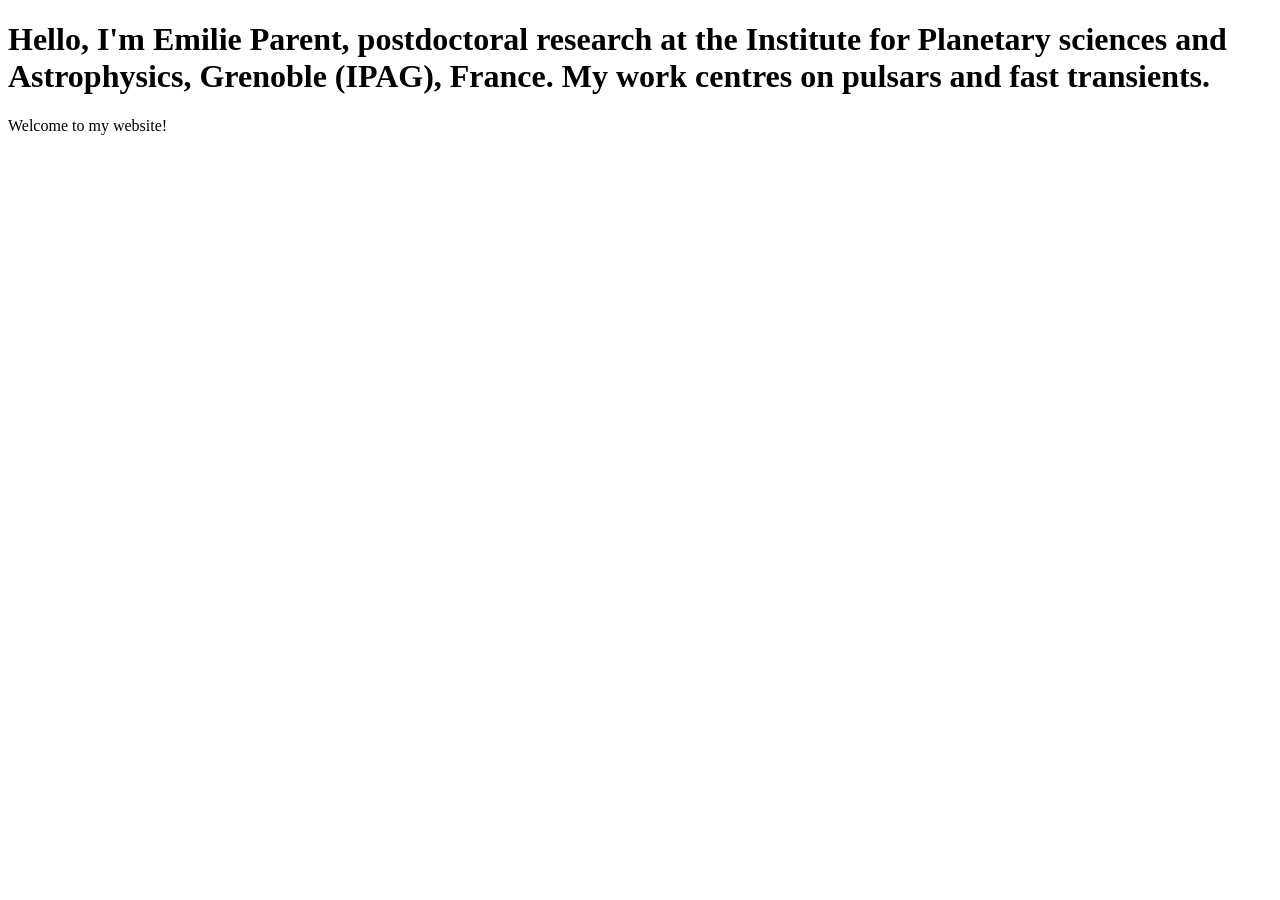
==== index.html @ 357c32e3 "Add initial index.html for personal website" ====
<!DOCTYPE html>
<html>
<head>
  <title>Emilie Parent</title>
</head>
<body>
  <h1>Hello, I'm Emilie Parent, postdoctoral research at the Institute for Planetary sciences and Astrophysics, Grenoble (IPAG), France. 
    My work centres on pulsars and fast transients.</h1>
  <p>Welcome to my website!</p>
</body>
</html>
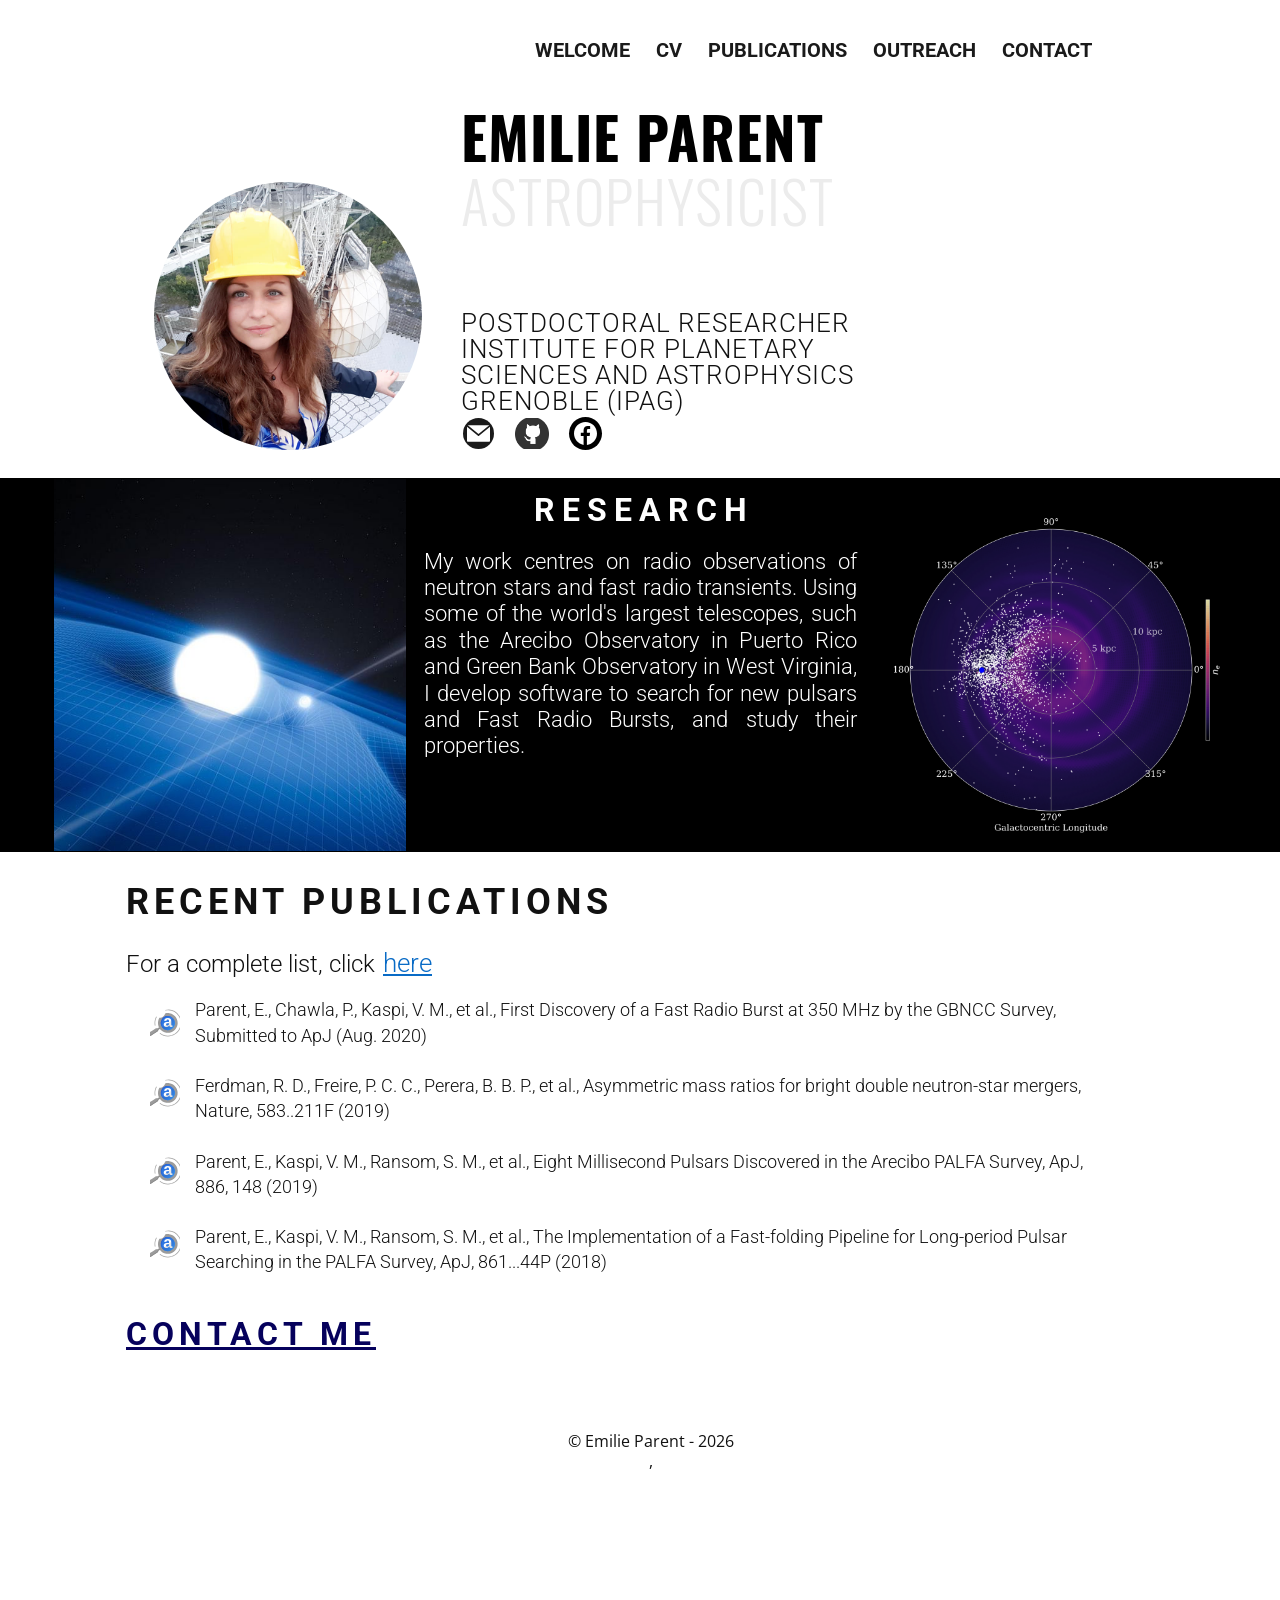
==== commit 262b5bfb: "Update academic details and footer copyright year" ====
--- a/index.html
+++ b/index.html
@@ -1,11 +1,202 @@
 <!DOCTYPE html>
-<html>
-<head>
-  <title>Emilie Parent</title>
-</head>
-<body>
-  <h1>Hello, I'm Emilie Parent, postdoctoral research at the Institute for Planetary sciences and Astrophysics, Grenoble (IPAG), France. 
-    My work centres on pulsars and fast transients.</h1>
-  <p>Welcome to my website!</p>
-</body>
+<html style="font-size: 16px;">
+  <head>
+    <meta name="viewport" content="width=device-width, initial-scale=1.0">
+    <meta charset="utf-8">
+    <meta name="keywords" content="Emilie Parent, RESEARCH">
+    <meta name="description" content="">
+    <meta name="page_type" content="np-template-header-footer-from-plugin">
+    <title>Welcome</title>
+    <link rel="stylesheet" href="nicepage.css" media="screen">
+<link rel="stylesheet" href="Welcome.css" media="screen">
+    <script class="u-script" type="text/javascript" src="jquery-1.9.1.min.js" defer=""></script>
+    <script class="u-script" type="text/javascript" src="nicepage.js" defer=""></script>
+    <meta name="generator" content="Nicepage 2.25.8, nicepage.com">
+    
+    
+    
+    
+    
+    
+    <link id="u-theme-google-font" rel="stylesheet" href="https://fonts.googleapis.com/css?family=Roboto:100,100i,300,300i,400,400i,500,500i,700,700i,900,900i|Open+Sans:300,300i,400,400i,600,600i,700,700i,800,800i">
+    <link id="u-page-google-font" rel="stylesheet" href="https://fonts.googleapis.com/css?family=Oswald:200,300,400,500,600,700|heading-font">
+    <script type="application/ld+json">{
+		"@context": "http://schema.org",
+		"@type": "Organization",
+		"name": "WebSite112273",
+		"url": "index.html"
+}</script>
+    <meta property="og:title" content="Welcome">
+    <meta property="og:type" content="website">
+    <meta name="theme-color" content="#478ac9">
+    <link rel="canonical" href="index.html">
+    <meta property="og:url" content="index.html">
+  </head>
+  <body data-home-page="https://website112273.nicepage.io/Welcome.html?version=3c4ad1f7-6450-438a-ad0e-d0f6d79db8d7" data-home-page-title="Welcome" class="u-body"><header class="u-clearfix u-header u-header" id="sec-6925"><div class="u-clearfix u-sheet u-sheet-1">
+        <nav class="u-menu u-menu-dropdown u-offcanvas u-menu-1" data-responsive-from="XS">
+          <div class="menu-collapse" style="font-size: 1.125rem; letter-spacing: 0; text-transform: uppercase; font-weight: 700;">
+            <a class="u-border-1 u-border-active-palette-2-base u-border-hover-black u-button-style u-custom-left-right-menu-spacing u-custom-padding-bottom u-custom-top-bottom-menu-spacing u-nav-link u-text-active-palette-2-base u-text-hover-grey-90 u-text-white" href="#" style="padding: 11px 0; font-size: calc(1em + 22px); height: 42px;">
+              <svg class="u-svg-link" preserveAspectRatio="xMidYMin slice" viewBox="0 0 270 270" style=""><use xlink:href="#svg-e458"></use></svg>
+              <svg xmlns="http://www.w3.org/2000/svg" xmlns:xlink="http://www.w3.org/1999/xlink" version="1.1" xml:space="preserve" class="u-svg-content" viewBox="0 0 270 270" x="0px" y="0px" id="svg-e458" style="enable-background:new 0 0 270 270;"><g><g><path d="M114,0H10C4.5,0,0,4.5,0,10v104c0,5.5,4.5,10,10,10h104c5.5,0,10-4.5,10-10V10C124,4.5,119.5,0,114,0z M104,104H20V20h84    V104z"></path>
+</g>
+</g><g><g><path d="M260,0H156c-5.5,0-10,4.5-10,10v104c0,5.5,4.5,10,10,10h104c5.5,0,10-4.5,10-10V10C270,4.5,265.5,0,260,0z M250,104h-84    V20h84V104z"></path>
+</g>
+</g><g><g><path d="M114,146H10c-5.5,0-10,4.5-10,10v104c0,5.5,4.5,10,10,10h104c5.5,0,10-4.5,10-10V156C124,150.5,119.5,146,114,146z     M104,250H20v-84h84V250z"></path>
+</g>
+</g><g><g><path d="M260,146H156c-5.5,0-10,4.5-10,10v104c0,5.5,4.5,10,10,10h104c5.5,0,10-4.5,10-10V156C270,150.5,265.5,146,260,146z     M250,250h-84v-84h84V250z"></path>
+</g>
+</g></svg>
+            </a>
+          </div>
+          <div class="u-custom-menu u-nav-container">
+            <ul class="u-custom-font u-heading-font u-nav u-spacing-2 u-unstyled u-nav-1"><li class="u-nav-item"><a class="u-border-2 u-border-active-palette-2-base u-border-hover-black u-button-style u-nav-link u-text-active-palette-2-base u-text-grey-90 u-text-hover-grey-90" href="Welcome.html" style="padding: 10px;">Welcome</a>
+</li><li class="u-nav-item"><a class="u-border-2 u-border-active-palette-2-base u-border-hover-black u-button-style u-nav-link u-text-active-palette-2-base u-text-grey-90 u-text-hover-grey-90" href="http://www.physics.mcgill.ca/~parente/CV-EmilieParent-2020.pdf" target="_blank" style="padding: 10px;">CV</a>
+</li><li class="u-nav-item"><a class="u-border-2 u-border-active-palette-2-base u-border-hover-black u-button-style u-nav-link u-text-active-palette-2-base u-text-grey-90 u-text-hover-grey-90" href="https://ui.adsabs.harvard.edu/public-libraries/4xNnon3OSxSVPEx3XhU-2A" target="_blank" style="padding: 10px;">Publications</a>
+</li><li class="u-nav-item"><a class="u-border-2 u-border-active-palette-2-base u-border-hover-black u-button-style u-nav-link u-text-active-palette-2-base u-text-grey-90 u-text-hover-grey-90" href="Outreach.html" style="padding: 10px;">Outreach</a>
+</li><li class="u-nav-item"><a class="u-border-2 u-border-active-palette-2-base u-border-hover-black u-button-style u-nav-link u-text-active-palette-2-base u-text-grey-90 u-text-hover-grey-90" href="Contact.html" style="padding: 10px;">Contact</a>
+</li></ul>
+          </div>
+          <div class="u-custom-menu u-nav-container-collapse">
+            <div class="u-black u-container-style u-inner-container-layout u-opacity u-opacity-95 u-sidenav">
+              <div class="u-menu-close"></div>
+              <ul class="u-align-center u-nav u-popupmenu-items u-unstyled u-nav-2"><li class="u-nav-item"><a class="u-button-style u-nav-link" href="Welcome.html" style="padding: 10px;">Welcome</a>
+</li><li class="u-nav-item"><a class="u-button-style u-nav-link" href="http://www.physics.mcgill.ca/~parente/CV-EmilieParent-2020.pdf" target="_blank" style="padding: 10px;">CV</a>
+</li><li class="u-nav-item"><a class="u-button-style u-nav-link" href="https://ui.adsabs.harvard.edu/public-libraries/4xNnon3OSxSVPEx3XhU-2A" target="_blank" style="padding: 10px;">Publications</a>
+</li><li class="u-nav-item"><a class="u-button-style u-nav-link" href="Outreach.html" style="padding: 10px;">Outreach</a>
+</li><li class="u-nav-item"><a class="u-button-style u-nav-link" href="Contact.html" style="padding: 10px;">Contact</a>
+</li></ul>
+            </div>
+            <div class="u-black u-menu-overlay u-opacity u-opacity-70"></div>
+          </div>
+        </nav>
+        <div class="u-container-style u-group u-group-1">
+          <div class="u-container-layout u-container-layout-1">
+            <h1 class="u-custom-font u-font-oswald u-text u-text-custom-color-1 u-title u-text-1"><b style="">
+                <font class="u-text-black">Emilie Parent</font></b>
+				<br> Astrophysicist <br>
+              <br>
+            </h1>
+            <h4 class="u-hidden-sm u-hidden-xs u-text u-text-2">Postdoctoral researcher<br>Institute for Planetary sciences and Astrophysics Grenoble (IPAG)<br>
+            </h4>
+            <h4 class="u-hidden-lg u-hidden-md u-hidden-xl u-text u-text-3">
+              <font style="font-size: 1rem;">Postdoctoral researcher<br>Institute for Planetary sciences and Astrophysics Grenoble (IPAG)
+              </font>
+              <br>
+            </h4>
+          </div>
+        </div>
+        <div alt="" class="u-image u-image-circle u-image-1" data-image-width="960" data-image-height="720"></div>
+        <img src="images/social_media_logo_github-512.png" alt="" class="u-image u-image-default u-image-2" data-image-width="512" data-image-height="512" data-href="https://github.com/emilieparent" data-target="_blank">
+        <span class="u-grey-90 u-icon u-icon-circle u-spacing-4 u-icon-1" data-href="mailto:parente@physics.mcgill.ca">
+          <svg class="u-svg-link" preserveAspectRatio="xMidYMin slice" viewBox="0 0 477.867 477.867" style=""><use xlink:href="#svg-80b6"></use></svg>
+          <svg xmlns="http://www.w3.org/2000/svg" xmlns:xlink="http://www.w3.org/1999/xlink" version="1.1" xml:space="preserve" class="u-svg-content" viewBox="0 0 477.867 477.867" x="0px" y="0px" id="svg-80b6" style="enable-background:new 0 0 477.867 477.867;"><g><g><path d="M460.8,68.267H17.067l221.867,182.75L463.309,68.779C462.488,68.539,461.649,68.368,460.8,68.267z"></path>
+</g>
+</g><g><g><path d="M249.702,286.31c-6.288,5.149-15.335,5.149-21.623,0L0,98.406v294.127c0,9.426,7.641,17.067,17.067,17.067H460.8    c9.426,0,17.067-7.641,17.067-17.067V100.932L249.702,286.31z"></path>
+</g>
+</g></svg>
+        </span>
+        <span class="u-black u-icon u-icon-circle u-spacing-5 u-icon-2" data-href="https://www.facebook.com/emilie.parent.98" data-target="_blank">
+          <svg class="u-svg-link" preserveAspectRatio="xMidYMin slice" viewBox="0 0 167.657 167.657" style=""><use xlink:href="#svg-e56b"></use></svg>
+          <svg xmlns="http://www.w3.org/2000/svg" xmlns:xlink="http://www.w3.org/1999/xlink" version="1.1" xml:space="preserve" class="u-svg-content" viewBox="0 0 167.657 167.657" x="0px" y="0px" id="svg-e56b" style="enable-background:new 0 0 167.657 167.657;"><g><path style="fill:currentColor;" d="M83.829,0.349C37.532,0.349,0,37.881,0,84.178c0,41.523,30.222,75.911,69.848,82.57v-65.081H49.626   v-23.42h20.222V60.978c0-20.037,12.238-30.956,30.115-30.956c8.562,0,15.92,0.638,18.056,0.919v20.944l-12.399,0.006   c-9.72,0-11.594,4.618-11.594,11.397v14.947h23.193l-3.025,23.42H94.026v65.653c41.476-5.048,73.631-40.312,73.631-83.154   C167.657,37.881,130.125,0.349,83.829,0.349z"></path>
+</g></svg>
+        </span>
+      </div></header>
+    <section class="u-clearfix u-hidden-lg u-hidden-md u-hidden-sm u-hidden-xl u-section-1" id="sec-0ac9">
+      <div class="u-clearfix u-sheet u-sheet-1">
+        <a href="http://www.physics.mcgill.ca/~parente/CV-EmilieParent-2020.pdf" class="u-border-2 u-border-black u-btn u-button-style u-hover-palette-2-base u-text-black u-text-hover-white u-white u-btn-1" target="_blank">CV</a>
+        <a href="https://ui.adsabs.harvard.edu/public-libraries/4xNnon3OSxSVPEx3XhU-2A" class="u-border-2 u-border-black u-btn u-button-style u-hover-palette-2-base u-text-black u-text-hover-white u-white u-btn-2" target="_blank">Publications</a>
+        <a href="Outreach.html" class="u-border-2 u-border-black u-btn u-button-style u-hover-palette-2-base u-text-black u-text-hover-white u-white u-btn-3">OUTREACH</a>
+      </div>
+    </section>
+    <section class="u-black u-clearfix u-hidden-lg u-hidden-xl u-section-2" id="sec-fbe3">
+      <div class="u-clearfix u-sheet u-sheet-1">
+        <h2 class="u-align-center u-text u-text-default u-text-1">RESEARCH</h2>
+        <p class="u-align-center u-custom-font u-heading-font u-text u-text-default u-text-2">My work centres on multi-wavelength observations of neutron stars, more specifically pulsars and fast radio transients. <br>
+          <br>
+        </p>
+      </div>
+    </section>
+    <section class="u-black u-clearfix u-hidden-md u-hidden-sm u-hidden-xs u-section-3" id="sec-9508">
+      <div class="u-clearfix u-sheet u-valign-middle u-sheet-1">
+        <div class="u-clearfix u-expanded-width-md u-expanded-width-sm u-expanded-width-xs u-gutter-0 u-layout-wrap u-layout-wrap-1">
+          <div class="u-layout">
+            <div class="u-layout-row">
+              <div class="u-container-style u-hidden-md u-image u-layout-cell u-left-cell u-size-18 u-size-60-md u-image-1" data-image-width="960" data-image-height="600">
+                <div class="u-container-layout u-container-layout-1"></div>
+              </div>
+              <div class="u-container-style u-layout-cell u-size-23-lg u-size-23-sm u-size-23-xs u-size-24-xl u-size-60-md u-layout-cell-2">
+                <div class="u-container-layout u-valign-top u-container-layout-2">
+                  <h2 class="u-align-center u-text u-text-1">RESEARCH</h2>
+                  <p class="u-align-justify u-custom-font u-heading-font u-text u-text-2">My work centres on radio observations of neutron stars and fast radio transients. Using some of the world's largest telescopes, such as the Arecibo Observatory in Puerto Rico and Green Bank Observatory in West Virginia, I develop software to search for new pulsars and Fast Radio Bursts, and study their properties. <br>
+                    <br>
+                  </p>
+                </div>
+              </div>
+              <div class="u-align-center-md u-align-center-sm u-align-center-xs u-container-style u-hidden-md u-image u-image-contain u-layout-cell u-right-cell u-size-18-xl u-size-19-lg u-size-19-sm u-size-19-xs u-size-60-md u-image-2" data-image-width="1080" data-image-height="1080">
+                <div class="u-container-layout u-container-layout-3"></div>
+              </div>
+            </div>
+          </div>
+        </div>
+      </div>
+    </section>
+    <section class="u-clearfix u-hidden-xs u-section-4" id="sec-bc11">
+      <div class="u-clearfix u-sheet u-sheet-1">
+        <h1 class="u-text u-title u-text-1">
+          <font style="font-size: 2.25rem;">Recent Publications<br>
+          </font>
+        </h1>
+        <p class="u-text u-text-2">
+          <a href="https://ui.adsabs.harvard.edu/public-libraries/4xNnon3OSxSVPEx3XhU-2A" class="u-btn u-button-style u-custom-font u-heading-font u-none u-text-custom-color-3 u-btn-1" target="_blank">here</a>
+        </p>
+        <h4 class="u-text u-text-3">For a complete list, click <br>
+        </h4>
+        <img src="images/ads.svg" alt="" class="u-image u-image-default u-image-1" data-image-width="1447" data-image-height="1271" data-href="https://ui.adsabs.harvard.edu/abs/2020arXiv200804217P/abstract" data-target="_blank">
+        <p class="u-text u-text-4">Parent, E., Chawla, P., Kaspi, V. M., et al., First Discovery of a Fast Radio Burst at 350 MHz by the GBNCC Survey,&nbsp; Submitted to ApJ (Aug. 2020)<br>
+          <br>Ferdman, R. D., Freire, P. C. C., Perera, B. B. P., et al., Asymmetric mass ratios for bright double neutron-star mergers, Nature, 583..211F (2019)&nbsp;<br>
+          <br>Parent, E., Kaspi, V. M., Ransom, S. M., et al., Eight Millisecond Pulsars Discovered in the Arecibo PALFA Survey, ApJ, 886, 148 (2019)<br>
+          <br>Parent, E., Kaspi, V. M., Ransom, S. M., et al., The Implementation of a Fast-folding Pipeline for Long-period Pulsar Searching in the PALFA Survey, ApJ, 861...44P (2018) 
+        </p>
+        <img src="images/ads.svg" alt="" class="u-image u-image-default u-image-2" data-image-width="1447" data-image-height="1271" data-href="https://ui.adsabs.harvard.edu/abs/2020Natur.583..211F/abstract" data-target="_blank">
+        <img src="images/ads.svg" alt="" class="u-image u-image-default u-image-3" data-image-width="1447" data-image-height="1271" data-href="https://ui.adsabs.harvard.edu/abs/2019ApJ...886..148P/abstract" data-target="_blank">
+        <img src="images/ads.svg" alt="" class="u-image u-image-default u-image-4" data-image-width="1447" data-image-height="1271" data-href="https://ui.adsabs.harvard.edu/abs/2018ApJ...861...44P/abstract" data-target="_blank">
+        <h1 class="u-text u-title u-text-5">
+          <a class="u-btn u-button-style u-none u-text-custom-color-2 u-btn-2" href="Contact.html">Contact me<br>
+          </a>
+        </h1>
+      </div>
+    </section>
+    <section class="u-clearfix u-hidden-lg u-hidden-md u-hidden-sm u-hidden-xl u-section-5" id="sec-d0a8">
+      <div class="u-clearfix u-sheet u-sheet-1">
+        <h1 class="u-text u-title u-text-1">Recent Publications<br>
+        </h1>
+        <h4 class="u-text u-text-default u-text-2">For a complete list, click <br>
+        </h4>
+        <a href="https://ui.adsabs.harvard.edu/public-libraries/4xNnon3OSxSVPEx3XhU-2A" class="u-btn u-button-style u-custom-font u-heading-font u-none u-text-custom-color-3 u-btn-1" target="_blank">here</a>
+        <p class="u-text u-text-3">Parent, E., Chawla, P., Kaspi, V. M., et al., First Discovery of a Fast Radio Burst at 350 MHz by the GBNCC Survey,&nbsp; Submitted to The Astrophysical Journal (Aug. 2020)<br>
+          <br>Ferdman, R. D., Freire, P. C. C., Perera, B. B. P., et al., Asymmetric mass ratios for bright double neutron-star mergers, Nature, 583..211F (2019)&nbsp;<br>
+          <br>Parent, E., Kaspi, V. M., Ransom, S. M., et al., Eight Millisecond Pulsars Discovered in the Arecibo PALFA Survey, The Astrophysical Journal, 886, 148 (2019)<br>
+          <br>Parent, E., Kaspi, V. M., Ransom, S. M., et al., The Implementation of a Fast-folding Pipeline for Long-period Pulsar Searching in the PALFA Survey, ApJ, 861...44P (2018)
+        </p>
+        <img src="images/ads.svg" alt="" class="u-image u-image-default u-image-1" data-image-width="1447" data-image-height="1271" data-href="https://ui.adsabs.harvard.edu/abs/2020arXiv200804217P/abstract" data-target="_blank">
+        <img src="images/ads.svg" alt="" class="u-image u-image-default u-image-2" data-image-width="1447" data-image-height="1271" data-href="https://ui.adsabs.harvard.edu/abs/2020Natur.583..211F/abstract" data-target="_blank">
+        <img src="images/ads.svg" alt="" class="u-image u-image-default u-image-3" data-image-width="1447" data-image-height="1271" data-href="https://ui.adsabs.harvard.edu/abs/2019ApJ...886..148P/abstract" data-target="_blank">
+        <h1 class="u-text u-text-default u-title u-text-4">
+          <font style="font-size: 1.5rem;">
+            <a class="u-btn u-button-style u-none u-text-custom-color-2 u-btn-2" href="Contact.html">Contact me<br>
+            </a>
+          </font>
+        </h1>
+        <img src="images/ads.svg" alt="" class="u-image u-image-default u-image-4" data-image-width="1447" data-image-height="1271" data-href="https://ui.adsabs.harvard.edu/abs/2018ApJ...861...44P/abstract" data-target="_blank">
+      </div>
+    </section>
+    
+    
+    <footer class="u-align-center u-clearfix u-footer u-white u-footer" id="sec-d011"><div class="u-clearfix u-sheet u-sheet-1">
+        <p class="u-custom-font u-hidden-sm u-hidden-xs u-text u-text-font u-text-1">
+          <span style="font-weight: normal;"> © Emilie Parent - 2026<br>,
+          </span>
+        </p>
+      </div></footer>
+  </body>
 </html>
--- a/nicepage.css
+++ b/nicepage.css
@@ -0,0 +1,30346 @@
+/*begin-commonstyles animate*/@charset "UTF-8";
+
+/*!
+ * animate.css -http://daneden.me/animate
+ * Version - 3.7.0
+ * Licensed under the MIT license - http://opensource.org/licenses/MIT
+ *
+ * Copyright (c) 2018 Daniel Eden
+ */
+
+@-webkit-keyframes bounce {
+  from,
+  20%,
+  53%,
+  80%,
+  to {
+    -webkit-animation-timing-function: cubic-bezier(0.215, 0.61, 0.355, 1);
+    animation-timing-function: cubic-bezier(0.215, 0.61, 0.355, 1);
+    -webkit-transform: translate3d(0, 0, 0);
+    transform: translate3d(0, 0, 0);
+  }
+
+  40%,
+  43% {
+    -webkit-animation-timing-function: cubic-bezier(0.755, 0.05, 0.855, 0.06);
+    animation-timing-function: cubic-bezier(0.755, 0.05, 0.855, 0.06);
+    -webkit-transform: translate3d(0, -30px, 0);
+    transform: translate3d(0, -30px, 0);
+  }
+
+  70% {
+    -webkit-animation-timing-function: cubic-bezier(0.755, 0.05, 0.855, 0.06);
+    animation-timing-function: cubic-bezier(0.755, 0.05, 0.855, 0.06);
+    -webkit-transform: translate3d(0, -15px, 0);
+    transform: translate3d(0, -15px, 0);
+  }
+
+  90% {
+    -webkit-transform: translate3d(0, -4px, 0);
+    transform: translate3d(0, -4px, 0);
+  }
+}
+
+@keyframes bounce {
+  from,
+  20%,
+  53%,
+  80%,
+  to {
+    -webkit-animation-timing-function: cubic-bezier(0.215, 0.61, 0.355, 1);
+    animation-timing-function: cubic-bezier(0.215, 0.61, 0.355, 1);
+    -webkit-transform: translate3d(0, 0, 0);
+    transform: translate3d(0, 0, 0);
+  }
+
+  40%,
+  43% {
+    -webkit-animation-timing-function: cubic-bezier(0.755, 0.05, 0.855, 0.06);
+    animation-timing-function: cubic-bezier(0.755, 0.05, 0.855, 0.06);
+    -webkit-transform: translate3d(0, -30px, 0);
+    transform: translate3d(0, -30px, 0);
+  }
+
+  70% {
+    -webkit-animation-timing-function: cubic-bezier(0.755, 0.05, 0.855, 0.06);
+    animation-timing-function: cubic-bezier(0.755, 0.05, 0.855, 0.06);
+    -webkit-transform: translate3d(0, -15px, 0);
+    transform: translate3d(0, -15px, 0);
+  }
+
+  90% {
+    -webkit-transform: translate3d(0, -4px, 0);
+    transform: translate3d(0, -4px, 0);
+  }
+}
+
+.bounce {
+  -webkit-animation-name: bounce;
+  animation-name: bounce;
+  -webkit-transform-origin: center bottom;
+  transform-origin: center bottom;
+}
+
+@-webkit-keyframes flash {
+  from,
+  50%,
+  to {
+    opacity: 1;
+  }
+
+  25%,
+  75% {
+    opacity: 0;
+  }
+}
+
+@keyframes flash {
+  from,
+  50%,
+  to {
+    opacity: 1;
+  }
+
+  25%,
+  75% {
+    opacity: 0;
+  }
+}
+
+.flash {
+  -webkit-animation-name: flash;
+  animation-name: flash;
+}
+
+/* originally authored by Nick Pettit - https://github.com/nickpettit/glide */
+
+@-webkit-keyframes pulse {
+  from {
+    -webkit-transform: scale3d(1, 1, 1);
+    transform: scale3d(1, 1, 1);
+  }
+
+  50% {
+    -webkit-transform: scale3d(1.05, 1.05, 1.05);
+    transform: scale3d(1.05, 1.05, 1.05);
+  }
+
+  to {
+    -webkit-transform: scale3d(1, 1, 1);
+    transform: scale3d(1, 1, 1);
+  }
+}
+
+@keyframes pulse {
+  from {
+    -webkit-transform: scale3d(1, 1, 1);
+    transform: scale3d(1, 1, 1);
+  }
+
+  50% {
+    -webkit-transform: scale3d(1.05, 1.05, 1.05);
+    transform: scale3d(1.05, 1.05, 1.05);
+  }
+
+  to {
+    -webkit-transform: scale3d(1, 1, 1);
+    transform: scale3d(1, 1, 1);
+  }
+}
+
+.pulse {
+  -webkit-animation-name: pulse;
+  animation-name: pulse;
+}
+
+@-webkit-keyframes rubberBand {
+  from {
+    -webkit-transform: scale3d(1, 1, 1);
+    transform: scale3d(1, 1, 1);
+  }
+
+  30% {
+    -webkit-transform: scale3d(1.25, 0.75, 1);
+    transform: scale3d(1.25, 0.75, 1);
+  }
+
+  40% {
+    -webkit-transform: scale3d(0.75, 1.25, 1);
+    transform: scale3d(0.75, 1.25, 1);
+  }
+
+  50% {
+    -webkit-transform: scale3d(1.15, 0.85, 1);
+    transform: scale3d(1.15, 0.85, 1);
+  }
+
+  65% {
+    -webkit-transform: scale3d(0.95, 1.05, 1);
+    transform: scale3d(0.95, 1.05, 1);
+  }
+
+  75% {
+    -webkit-transform: scale3d(1.05, 0.95, 1);
+    transform: scale3d(1.05, 0.95, 1);
+  }
+
+  to {
+    -webkit-transform: scale3d(1, 1, 1);
+    transform: scale3d(1, 1, 1);
+  }
+}
+
+@keyframes rubberBand {
+  from {
+    -webkit-transform: scale3d(1, 1, 1);
+    transform: scale3d(1, 1, 1);
+  }
+
+  30% {
+    -webkit-transform: scale3d(1.25, 0.75, 1);
+    transform: scale3d(1.25, 0.75, 1);
+  }
+
+  40% {
+    -webkit-transform: scale3d(0.75, 1.25, 1);
+    transform: scale3d(0.75, 1.25, 1);
+  }
+
+  50% {
+    -webkit-transform: scale3d(1.15, 0.85, 1);
+    transform: scale3d(1.15, 0.85, 1);
+  }
+
+  65% {
+    -webkit-transform: scale3d(0.95, 1.05, 1);
+    transform: scale3d(0.95, 1.05, 1);
+  }
+
+  75% {
+    -webkit-transform: scale3d(1.05, 0.95, 1);
+    transform: scale3d(1.05, 0.95, 1);
+  }
+
+  to {
+    -webkit-transform: scale3d(1, 1, 1);
+    transform: scale3d(1, 1, 1);
+  }
+}
+
+.rubberBand {
+  -webkit-animation-name: rubberBand;
+  animation-name: rubberBand;
+}
+
+@-webkit-keyframes shake {
+  from,
+  to {
+    -webkit-transform: translate3d(0, 0, 0);
+    transform: translate3d(0, 0, 0);
+  }
+
+  10%,
+  30%,
+  50%,
+  70%,
+  90% {
+    -webkit-transform: translate3d(-10px, 0, 0);
+    transform: translate3d(-10px, 0, 0);
+  }
+
+  20%,
+  40%,
+  60%,
+  80% {
+    -webkit-transform: translate3d(10px, 0, 0);
+    transform: translate3d(10px, 0, 0);
+  }
+}
+
+@keyframes shake {
+  from,
+  to {
+    -webkit-transform: translate3d(0, 0, 0);
+    transform: translate3d(0, 0, 0);
+  }
+
+  10%,
+  30%,
+  50%,
+  70%,
+  90% {
+    -webkit-transform: translate3d(-10px, 0, 0);
+    transform: translate3d(-10px, 0, 0);
+  }
+
+  20%,
+  40%,
+  60%,
+  80% {
+    -webkit-transform: translate3d(10px, 0, 0);
+    transform: translate3d(10px, 0, 0);
+  }
+}
+
+.shake {
+  -webkit-animation-name: shake;
+  animation-name: shake;
+}
+
+@-webkit-keyframes headShake {
+  0% {
+    -webkit-transform: translateX(0);
+    transform: translateX(0);
+  }
+
+  6.5% {
+    -webkit-transform: translateX(-6px) rotateY(-9deg);
+    transform: translateX(-6px) rotateY(-9deg);
+  }
+
+  18.5% {
+    -webkit-transform: translateX(5px) rotateY(7deg);
+    transform: translateX(5px) rotateY(7deg);
+  }
+
+  31.5% {
+    -webkit-transform: translateX(-3px) rotateY(-5deg);
+    transform: translateX(-3px) rotateY(-5deg);
+  }
+
+  43.5% {
+    -webkit-transform: translateX(2px) rotateY(3deg);
+    transform: translateX(2px) rotateY(3deg);
+  }
+
+  50% {
+    -webkit-transform: translateX(0);
+    transform: translateX(0);
+  }
+}
+
+@keyframes headShake {
+  0% {
+    -webkit-transform: translateX(0);
+    transform: translateX(0);
+  }
+
+  6.5% {
+    -webkit-transform: translateX(-6px) rotateY(-9deg);
+    transform: translateX(-6px) rotateY(-9deg);
+  }
+
+  18.5% {
+    -webkit-transform: translateX(5px) rotateY(7deg);
+    transform: translateX(5px) rotateY(7deg);
+  }
+
+  31.5% {
+    -webkit-transform: translateX(-3px) rotateY(-5deg);
+    transform: translateX(-3px) rotateY(-5deg);
+  }
+
+  43.5% {
+    -webkit-transform: translateX(2px) rotateY(3deg);
+    transform: translateX(2px) rotateY(3deg);
+  }
+
+  50% {
+    -webkit-transform: translateX(0);
+    transform: translateX(0);
+  }
+}
+
+.headShake {
+  -webkit-animation-timing-function: ease-in-out;
+  animation-timing-function: ease-in-out;
+  -webkit-animation-name: headShake;
+  animation-name: headShake;
+}
+
+@-webkit-keyframes swing {
+  20% {
+    -webkit-transform: rotate3d(0, 0, 1, 15deg);
+    transform: rotate3d(0, 0, 1, 15deg);
+  }
+
+  40% {
+    -webkit-transform: rotate3d(0, 0, 1, -10deg);
+    transform: rotate3d(0, 0, 1, -10deg);
+  }
+
+  60% {
+    -webkit-transform: rotate3d(0, 0, 1, 5deg);
+    transform: rotate3d(0, 0, 1, 5deg);
+  }
+
+  80% {
+    -webkit-transform: rotate3d(0, 0, 1, -5deg);
+    transform: rotate3d(0, 0, 1, -5deg);
+  }
+
+  to {
+    -webkit-transform: rotate3d(0, 0, 1, 0deg);
+    transform: rotate3d(0, 0, 1, 0deg);
+  }
+}
+
+@keyframes swing {
+  20% {
+    -webkit-transform: rotate3d(0, 0, 1, 15deg);
+    transform: rotate3d(0, 0, 1, 15deg);
+  }
+
+  40% {
+    -webkit-transform: rotate3d(0, 0, 1, -10deg);
+    transform: rotate3d(0, 0, 1, -10deg);
+  }
+
+  60% {
+    -webkit-transform: rotate3d(0, 0, 1, 5deg);
+    transform: rotate3d(0, 0, 1, 5deg);
+  }
+
+  80% {
+    -webkit-transform: rotate3d(0, 0, 1, -5deg);
+    transform: rotate3d(0, 0, 1, -5deg);
+  }
+
+  to {
+    -webkit-transform: rotate3d(0, 0, 1, 0deg);
+    transform: rotate3d(0, 0, 1, 0deg);
+  }
+}
+
+.swing {
+  -webkit-transform-origin: top center;
+  transform-origin: top center;
+  -webkit-animation-name: swing;
+  animation-name: swing;
+}
+
+@-webkit-keyframes tada {
+  from {
+    -webkit-transform: scale3d(1, 1, 1);
+    transform: scale3d(1, 1, 1);
+  }
+
+  10%,
+  20% {
+    -webkit-transform: scale3d(0.9, 0.9, 0.9) rotate3d(0, 0, 1, -3deg);
+    transform: scale3d(0.9, 0.9, 0.9) rotate3d(0, 0, 1, -3deg);
+  }
+
+  30%,
+  50%,
+  70%,
+  90% {
+    -webkit-transform: scale3d(1.1, 1.1, 1.1) rotate3d(0, 0, 1, 3deg);
+    transform: scale3d(1.1, 1.1, 1.1) rotate3d(0, 0, 1, 3deg);
+  }
+
+  40%,
+  60%,
+  80% {
+    -webkit-transform: scale3d(1.1, 1.1, 1.1) rotate3d(0, 0, 1, -3deg);
+    transform: scale3d(1.1, 1.1, 1.1) rotate3d(0, 0, 1, -3deg);
+  }
+
+  to {
+    -webkit-transform: scale3d(1, 1, 1);
+    transform: scale3d(1, 1, 1);
+  }
+}
+
+@keyframes tada {
+  from {
+    -webkit-transform: scale3d(1, 1, 1);
+    transform: scale3d(1, 1, 1);
+  }
+
+  10%,
+  20% {
+    -webkit-transform: scale3d(0.9, 0.9, 0.9) rotate3d(0, 0, 1, -3deg);
+    transform: scale3d(0.9, 0.9, 0.9) rotate3d(0, 0, 1, -3deg);
+  }
+
+  30%,
+  50%,
+  70%,
+  90% {
+    -webkit-transform: scale3d(1.1, 1.1, 1.1) rotate3d(0, 0, 1, 3deg);
+    transform: scale3d(1.1, 1.1, 1.1) rotate3d(0, 0, 1, 3deg);
+  }
+
+  40%,
+  60%,
+  80% {
+    -webkit-transform: scale3d(1.1, 1.1, 1.1) rotate3d(0, 0, 1, -3deg);
+    transform: scale3d(1.1, 1.1, 1.1) rotate3d(0, 0, 1, -3deg);
+  }
+
+  to {
+    -webkit-transform: scale3d(1, 1, 1);
+    transform: scale3d(1, 1, 1);
+  }
+}
+
+.tada {
+  -webkit-animation-name: tada;
+  animation-name: tada;
+}
+
+/* originally authored by Nick Pettit - https://github.com/nickpettit/glide */
+
+@-webkit-keyframes wobble {
+  from {
+    -webkit-transform: translate3d(0, 0, 0);
+    transform: translate3d(0, 0, 0);
+  }
+
+  15% {
+    -webkit-transform: translate3d(-25%, 0, 0) rotate3d(0, 0, 1, -5deg);
+    transform: translate3d(-25%, 0, 0) rotate3d(0, 0, 1, -5deg);
+  }
+
+  30% {
+    -webkit-transform: translate3d(20%, 0, 0) rotate3d(0, 0, 1, 3deg);
+    transform: translate3d(20%, 0, 0) rotate3d(0, 0, 1, 3deg);
+  }
+
+  45% {
+    -webkit-transform: translate3d(-15%, 0, 0) rotate3d(0, 0, 1, -3deg);
+    transform: translate3d(-15%, 0, 0) rotate3d(0, 0, 1, -3deg);
+  }
+
+  60% {
+    -webkit-transform: translate3d(10%, 0, 0) rotate3d(0, 0, 1, 2deg);
+    transform: translate3d(10%, 0, 0) rotate3d(0, 0, 1, 2deg);
+  }
+
+  75% {
+    -webkit-transform: translate3d(-5%, 0, 0) rotate3d(0, 0, 1, -1deg);
+    transform: translate3d(-5%, 0, 0) rotate3d(0, 0, 1, -1deg);
+  }
+
+  to {
+    -webkit-transform: translate3d(0, 0, 0);
+    transform: translate3d(0, 0, 0);
+  }
+}
+
+@keyframes wobble {
+  from {
+    -webkit-transform: translate3d(0, 0, 0);
+    transform: translate3d(0, 0, 0);
+  }
+
+  15% {
+    -webkit-transform: translate3d(-25%, 0, 0) rotate3d(0, 0, 1, -5deg);
+    transform: translate3d(-25%, 0, 0) rotate3d(0, 0, 1, -5deg);
+  }
+
+  30% {
+    -webkit-transform: translate3d(20%, 0, 0) rotate3d(0, 0, 1, 3deg);
+    transform: translate3d(20%, 0, 0) rotate3d(0, 0, 1, 3deg);
+  }
+
+  45% {
+    -webkit-transform: translate3d(-15%, 0, 0) rotate3d(0, 0, 1, -3deg);
+    transform: translate3d(-15%, 0, 0) rotate3d(0, 0, 1, -3deg);
+  }
+
+  60% {
+    -webkit-transform: translate3d(10%, 0, 0) rotate3d(0, 0, 1, 2deg);
+    transform: translate3d(10%, 0, 0) rotate3d(0, 0, 1, 2deg);
+  }
+
+  75% {
+    -webkit-transform: translate3d(-5%, 0, 0) rotate3d(0, 0, 1, -1deg);
+    transform: translate3d(-5%, 0, 0) rotate3d(0, 0, 1, -1deg);
+  }
+
+  to {
+    -webkit-transform: translate3d(0, 0, 0);
+    transform: translate3d(0, 0, 0);
+  }
+}
+
+.wobble {
+  -webkit-animation-name: wobble;
+  animation-name: wobble;
+}
+
+@-webkit-keyframes jello {
+  from,
+  11.1%,
+  to {
+    -webkit-transform: translate3d(0, 0, 0);
+    transform: translate3d(0, 0, 0);
+  }
+
+  22.2% {
+    -webkit-transform: skewX(-12.5deg) skewY(-12.5deg);
+    transform: skewX(-12.5deg) skewY(-12.5deg);
+  }
+
+  33.3% {
+    -webkit-transform: skewX(6.25deg) skewY(6.25deg);
+    transform: skewX(6.25deg) skewY(6.25deg);
+  }
+
+  44.4% {
+    -webkit-transform: skewX(-3.125deg) skewY(-3.125deg);
+    transform: skewX(-3.125deg) skewY(-3.125deg);
+  }
+
+  55.5% {
+    -webkit-transform: skewX(1.5625deg) skewY(1.5625deg);
+    transform: skewX(1.5625deg) skewY(1.5625deg);
+  }
+
+  66.6% {
+    -webkit-transform: skewX(-0.78125deg) skewY(-0.78125deg);
+    transform: skewX(-0.78125deg) skewY(-0.78125deg);
+  }
+
+  77.7% {
+    -webkit-transform: skewX(0.390625deg) skewY(0.390625deg);
+    transform: skewX(0.390625deg) skewY(0.390625deg);
+  }
+
+  88.8% {
+    -webkit-transform: skewX(-0.1953125deg) skewY(-0.1953125deg);
+    transform: skewX(-0.1953125deg) skewY(-0.1953125deg);
+  }
+}
+
+@keyframes jello {
+  from,
+  11.1%,
+  to {
+    -webkit-transform: translate3d(0, 0, 0);
+    transform: translate3d(0, 0, 0);
+  }
+
+  22.2% {
+    -webkit-transform: skewX(-12.5deg) skewY(-12.5deg);
+    transform: skewX(-12.5deg) skewY(-12.5deg);
+  }
+
+  33.3% {
+    -webkit-transform: skewX(6.25deg) skewY(6.25deg);
+    transform: skewX(6.25deg) skewY(6.25deg);
+  }
+
+  44.4% {
+    -webkit-transform: skewX(-3.125deg) skewY(-3.125deg);
+    transform: skewX(-3.125deg) skewY(-3.125deg);
+  }
+
+  55.5% {
+    -webkit-transform: skewX(1.5625deg) skewY(1.5625deg);
+    transform: skewX(1.5625deg) skewY(1.5625deg);
+  }
+
+  66.6% {
+    -webkit-transform: skewX(-0.78125deg) skewY(-0.78125deg);
+    transform: skewX(-0.78125deg) skewY(-0.78125deg);
+  }
+
+  77.7% {
+    -webkit-transform: skewX(0.390625deg) skewY(0.390625deg);
+    transform: skewX(0.390625deg) skewY(0.390625deg);
+  }
+
+  88.8% {
+    -webkit-transform: skewX(-0.1953125deg) skewY(-0.1953125deg);
+    transform: skewX(-0.1953125deg) skewY(-0.1953125deg);
+  }
+}
+
+.jello {
+  -webkit-animation-name: jello;
+  animation-name: jello;
+  -webkit-transform-origin: center;
+  transform-origin: center;
+}
+
+@-webkit-keyframes heartBeat {
+  0% {
+    -webkit-transform: scale(1);
+    transform: scale(1);
+  }
+
+  14% {
+    -webkit-transform: scale(1.3);
+    transform: scale(1.3);
+  }
+
+  28% {
+    -webkit-transform: scale(1);
+    transform: scale(1);
+  }
+
+  42% {
+    -webkit-transform: scale(1.3);
+    transform: scale(1.3);
+  }
+
+  70% {
+    -webkit-transform: scale(1);
+    transform: scale(1);
+  }
+}
+
+@keyframes heartBeat {
+  0% {
+    -webkit-transform: scale(1);
+    transform: scale(1);
+  }
+
+  14% {
+    -webkit-transform: scale(1.3);
+    transform: scale(1.3);
+  }
+
+  28% {
+    -webkit-transform: scale(1);
+    transform: scale(1);
+  }
+
+  42% {
+    -webkit-transform: scale(1.3);
+    transform: scale(1.3);
+  }
+
+  70% {
+    -webkit-transform: scale(1);
+    transform: scale(1);
+  }
+}
+
+.heartBeat {
+  -webkit-animation-name: heartBeat;
+  animation-name: heartBeat;
+  -webkit-animation-duration: 1.3s;
+  animation-duration: 1.3s;
+  -webkit-animation-timing-function: ease-in-out;
+  animation-timing-function: ease-in-out;
+}
+
+@-webkit-keyframes bounceIn {
+  from,
+  20%,
+  40%,
+  60%,
+  80%,
+  to {
+    -webkit-animation-timing-function: cubic-bezier(0.215, 0.61, 0.355, 1);
+    animation-timing-function: cubic-bezier(0.215, 0.61, 0.355, 1);
+  }
+
+  0% {
+    opacity: 0;
+    -webkit-transform: scale3d(0.3, 0.3, 0.3);
+    transform: scale3d(0.3, 0.3, 0.3);
+  }
+
+  20% {
+    -webkit-transform: scale3d(1.1, 1.1, 1.1);
+    transform: scale3d(1.1, 1.1, 1.1);
+  }
+
+  40% {
+    -webkit-transform: scale3d(0.9, 0.9, 0.9);
+    transform: scale3d(0.9, 0.9, 0.9);
+  }
+
+  60% {
+    opacity: 1;
+    -webkit-transform: scale3d(1.03, 1.03, 1.03);
+    transform: scale3d(1.03, 1.03, 1.03);
+  }
+
+  80% {
+    -webkit-transform: scale3d(0.97, 0.97, 0.97);
+    transform: scale3d(0.97, 0.97, 0.97);
+  }
+
+  to {
+    opacity: 1;
+    -webkit-transform: scale3d(1, 1, 1);
+    transform: scale3d(1, 1, 1);
+  }
+}
+
+@keyframes bounceIn {
+  from,
+  20%,
+  40%,
+  60%,
+  80%,
+  to {
+    -webkit-animation-timing-function: cubic-bezier(0.215, 0.61, 0.355, 1);
+    animation-timing-function: cubic-bezier(0.215, 0.61, 0.355, 1);
+  }
+
+  0% {
+    opacity: 0;
+    -webkit-transform: scale3d(0.3, 0.3, 0.3);
+    transform: scale3d(0.3, 0.3, 0.3);
+  }
+
+  20% {
+    -webkit-transform: scale3d(1.1, 1.1, 1.1);
+    transform: scale3d(1.1, 1.1, 1.1);
+  }
+
+  40% {
+    -webkit-transform: scale3d(0.9, 0.9, 0.9);
+    transform: scale3d(0.9, 0.9, 0.9);
+  }
+
+  60% {
+    opacity: 1;
+    -webkit-transform: scale3d(1.03, 1.03, 1.03);
+    transform: scale3d(1.03, 1.03, 1.03);
+  }
+
+  80% {
+    -webkit-transform: scale3d(0.97, 0.97, 0.97);
+    transform: scale3d(0.97, 0.97, 0.97);
+  }
+
+  to {
+    opacity: 1;
+    -webkit-transform: scale3d(1, 1, 1);
+    transform: scale3d(1, 1, 1);
+  }
+}
+
+.bounceIn {
+  -webkit-animation-duration: 0.75s;
+  animation-duration: 0.75s;
+  -webkit-animation-name: bounceIn;
+  animation-name: bounceIn;
+}
+
+@-webkit-keyframes bounceInDown {
+  from,
+  60%,
+  75%,
+  90%,
+  to {
+    -webkit-animation-timing-function: cubic-bezier(0.215, 0.61, 0.355, 1);
+    animation-timing-function: cubic-bezier(0.215, 0.61, 0.355, 1);
+  }
+
+  0% {
+    opacity: 0;
+    -webkit-transform: translate3d(0, -3000px, 0);
+    transform: translate3d(0, -3000px, 0);
+  }
+
+  60% {
+    opacity: 1;
+    -webkit-transform: translate3d(0, 25px, 0);
+    transform: translate3d(0, 25px, 0);
+  }
+
+  75% {
+    -webkit-transform: translate3d(0, -10px, 0);
+    transform: translate3d(0, -10px, 0);
+  }
+
+  90% {
+    -webkit-transform: translate3d(0, 5px, 0);
+    transform: translate3d(0, 5px, 0);
+  }
+
+  to {
+    -webkit-transform: translate3d(0, 0, 0);
+    transform: translate3d(0, 0, 0);
+  }
+}
+
+@keyframes bounceInDown {
+  from,
+  60%,
+  75%,
+  90%,
+  to {
+    -webkit-animation-timing-function: cubic-bezier(0.215, 0.61, 0.355, 1);
+    animation-timing-function: cubic-bezier(0.215, 0.61, 0.355, 1);
+  }
+
+  0% {
+    opacity: 0;
+    -webkit-transform: translate3d(0, -3000px, 0);
+    transform: translate3d(0, -3000px, 0);
+  }
+
+  60% {
+    opacity: 1;
+    -webkit-transform: translate3d(0, 25px, 0);
+    transform: translate3d(0, 25px, 0);
+  }
+
+  75% {
+    -webkit-transform: translate3d(0, -10px, 0);
+    transform: translate3d(0, -10px, 0);
+  }
+
+  90% {
+    -webkit-transform: translate3d(0, 5px, 0);
+    transform: translate3d(0, 5px, 0);
+  }
+
+  to {
+    -webkit-transform: translate3d(0, 0, 0);
+    transform: translate3d(0, 0, 0);
+  }
+}
+
+.bounceInDown {
+  -webkit-animation-name: bounceInDown;
+  animation-name: bounceInDown;
+}
+
+@-webkit-keyframes bounceInLeft {
+  from,
+  60%,
+  75%,
+  90%,
+  to {
+    -webkit-animation-timing-function: cubic-bezier(0.215, 0.61, 0.355, 1);
+    animation-timing-function: cubic-bezier(0.215, 0.61, 0.355, 1);
+  }
+
+  0% {
+    opacity: 0;
+    -webkit-transform: translate3d(-3000px, 0, 0);
+    transform: translate3d(-3000px, 0, 0);
+  }
+
+  60% {
+    opacity: 1;
+    -webkit-transform: translate3d(25px, 0, 0);
+    transform: translate3d(25px, 0, 0);
+  }
+
+  75% {
+    -webkit-transform: translate3d(-10px, 0, 0);
+    transform: translate3d(-10px, 0, 0);
+  }
+
+  90% {
+    -webkit-transform: translate3d(5px, 0, 0);
+    transform: translate3d(5px, 0, 0);
+  }
+
+  to {
+    -webkit-transform: translate3d(0, 0, 0);
+    transform: translate3d(0, 0, 0);
+  }
+}
+
+@keyframes bounceInLeft {
+  from,
+  60%,
+  75%,
+  90%,
+  to {
+    -webkit-animation-timing-function: cubic-bezier(0.215, 0.61, 0.355, 1);
+    animation-timing-function: cubic-bezier(0.215, 0.61, 0.355, 1);
+  }
+
+  0% {
+    opacity: 0;
+    -webkit-transform: translate3d(-3000px, 0, 0);
+    transform: translate3d(-3000px, 0, 0);
+  }
+
+  60% {
+    opacity: 1;
+    -webkit-transform: translate3d(25px, 0, 0);
+    transform: translate3d(25px, 0, 0);
+  }
+
+  75% {
+    -webkit-transform: translate3d(-10px, 0, 0);
+    transform: translate3d(-10px, 0, 0);
+  }
+
+  90% {
+    -webkit-transform: translate3d(5px, 0, 0);
+    transform: translate3d(5px, 0, 0);
+  }
+
+  to {
+    -webkit-transform: translate3d(0, 0, 0);
+    transform: translate3d(0, 0, 0);
+  }
+}
+
+.bounceInLeft {
+  -webkit-animation-name: bounceInLeft;
+  animation-name: bounceInLeft;
+}
+
+@-webkit-keyframes bounceInRight {
+  from,
+  60%,
+  75%,
+  90%,
+  to {
+    -webkit-animation-timing-function: cubic-bezier(0.215, 0.61, 0.355, 1);
+    animation-timing-function: cubic-bezier(0.215, 0.61, 0.355, 1);
+  }
+
+  from {
+    opacity: 0;
+    -webkit-transform: translate3d(3000px, 0, 0);
+    transform: translate3d(3000px, 0, 0);
+  }
+
+  60% {
+    opacity: 1;
+    -webkit-transform: translate3d(-25px, 0, 0);
+    transform: translate3d(-25px, 0, 0);
+  }
+
+  75% {
+    -webkit-transform: translate3d(10px, 0, 0);
+    transform: translate3d(10px, 0, 0);
+  }
+
+  90% {
+    -webkit-transform: translate3d(-5px, 0, 0);
+    transform: translate3d(-5px, 0, 0);
+  }
+
+  to {
+    -webkit-transform: translate3d(0, 0, 0);
+    transform: translate3d(0, 0, 0);
+  }
+}
+
+@keyframes bounceInRight {
+  from,
+  60%,
+  75%,
+  90%,
+  to {
+    -webkit-animation-timing-function: cubic-bezier(0.215, 0.61, 0.355, 1);
+    animation-timing-function: cubic-bezier(0.215, 0.61, 0.355, 1);
+  }
+
+  from {
+    opacity: 0;
+    -webkit-transform: translate3d(3000px, 0, 0);
+    transform: translate3d(3000px, 0, 0);
+  }
+
+  60% {
+    opacity: 1;
+    -webkit-transform: translate3d(-25px, 0, 0);
+    transform: translate3d(-25px, 0, 0);
+  }
+
+  75% {
+    -webkit-transform: translate3d(10px, 0, 0);
+    transform: translate3d(10px, 0, 0);
+  }
+
+  90% {
+    -webkit-transform: translate3d(-5px, 0, 0);
+    transform: translate3d(-5px, 0, 0);
+  }
+
+  to {
+    -webkit-transform: translate3d(0, 0, 0);
+    transform: translate3d(0, 0, 0);
+  }
+}
+
+.bounceInRight {
+  -webkit-animation-name: bounceInRight;
+  animation-name: bounceInRight;
+}
+
+@-webkit-keyframes bounceInUp {
+  from,
+  60%,
+  75%,
+  90%,
+  to {
+    -webkit-animation-timing-function: cubic-bezier(0.215, 0.61, 0.355, 1);
+    animation-timing-function: cubic-bezier(0.215, 0.61, 0.355, 1);
+  }
+
+  from {
+    opacity: 0;
+    -webkit-transform: translate3d(0, 3000px, 0);
+    transform: translate3d(0, 3000px, 0);
+  }
+
+  60% {
+    opacity: 1;
+    -webkit-transform: translate3d(0, -20px, 0);
+    transform: translate3d(0, -20px, 0);
+  }
+
+  75% {
+    -webkit-transform: translate3d(0, 10px, 0);
+    transform: translate3d(0, 10px, 0);
+  }
+
+  90% {
+    -webkit-transform: translate3d(0, -5px, 0);
+    transform: translate3d(0, -5px, 0);
+  }
+
+  to {
+    -webkit-transform: translate3d(0, 0, 0);
+    transform: translate3d(0, 0, 0);
+  }
+}
+
+@keyframes bounceInUp {
+  from,
+  60%,
+  75%,
+  90%,
+  to {
+    -webkit-animation-timing-function: cubic-bezier(0.215, 0.61, 0.355, 1);
+    animation-timing-function: cubic-bezier(0.215, 0.61, 0.355, 1);
+  }
+
+  from {
+    opacity: 0;
+    -webkit-transform: translate3d(0, 3000px, 0);
+    transform: translate3d(0, 3000px, 0);
+  }
+
+  60% {
+    opacity: 1;
+    -webkit-transform: translate3d(0, -20px, 0);
+    transform: translate3d(0, -20px, 0);
+  }
+
+  75% {
+    -webkit-transform: translate3d(0, 10px, 0);
+    transform: translate3d(0, 10px, 0);
+  }
+
+  90% {
+    -webkit-transform: translate3d(0, -5px, 0);
+    transform: translate3d(0, -5px, 0);
+  }
+
+  to {
+    -webkit-transform: translate3d(0, 0, 0);
+    transform: translate3d(0, 0, 0);
+  }
+}
+
+.bounceInUp {
+  -webkit-animation-name: bounceInUp;
+  animation-name: bounceInUp;
+}
+
+@-webkit-keyframes bounceOut {
+  20% {
+    -webkit-transform: scale3d(0.9, 0.9, 0.9);
+    transform: scale3d(0.9, 0.9, 0.9);
+  }
+
+  50%,
+  55% {
+    opacity: 1;
+    -webkit-transform: scale3d(1.1, 1.1, 1.1);
+    transform: scale3d(1.1, 1.1, 1.1);
+  }
+
+  to {
+    opacity: 0;
+    -webkit-transform: scale3d(0.3, 0.3, 0.3);
+    transform: scale3d(0.3, 0.3, 0.3);
+  }
+}
+
+@keyframes bounceOut {
+  20% {
+    -webkit-transform: scale3d(0.9, 0.9, 0.9);
+    transform: scale3d(0.9, 0.9, 0.9);
+  }
+
+  50%,
+  55% {
+    opacity: 1;
+    -webkit-transform: scale3d(1.1, 1.1, 1.1);
+    transform: scale3d(1.1, 1.1, 1.1);
+  }
+
+  to {
+    opacity: 0;
+    -webkit-transform: scale3d(0.3, 0.3, 0.3);
+    transform: scale3d(0.3, 0.3, 0.3);
+  }
+}
+
+.bounceOut {
+  -webkit-animation-duration: 0.75s;
+  animation-duration: 0.75s;
+  -webkit-animation-name: bounceOut;
+  animation-name: bounceOut;
+}
+
+@-webkit-keyframes bounceOutDown {
+  20% {
+    -webkit-transform: translate3d(0, 10px, 0);
+    transform: translate3d(0, 10px, 0);
+  }
+
+  40%,
+  45% {
+    opacity: 1;
+    -webkit-transform: translate3d(0, -20px, 0);
+    transform: translate3d(0, -20px, 0);
+  }
+
+  to {
+    opacity: 0;
+    -webkit-transform: translate3d(0, 2000px, 0);
+    transform: translate3d(0, 2000px, 0);
+  }
+}
+
+@keyframes bounceOutDown {
+  20% {
+    -webkit-transform: translate3d(0, 10px, 0);
+    transform: translate3d(0, 10px, 0);
+  }
+
+  40%,
+  45% {
+    opacity: 1;
+    -webkit-transform: translate3d(0, -20px, 0);
+    transform: translate3d(0, -20px, 0);
+  }
+
+  to {
+    opacity: 0;
+    -webkit-transform: translate3d(0, 2000px, 0);
+    transform: translate3d(0, 2000px, 0);
+  }
+}
+
+.bounceOutDown {
+  -webkit-animation-name: bounceOutDown;
+  animation-name: bounceOutDown;
+}
+
+@-webkit-keyframes bounceOutLeft {
+  20% {
+    opacity: 1;
+    -webkit-transform: translate3d(20px, 0, 0);
+    transform: translate3d(20px, 0, 0);
+  }
+
+  to {
+    opacity: 0;
+    -webkit-transform: translate3d(-2000px, 0, 0);
+    transform: translate3d(-2000px, 0, 0);
+  }
+}
+
+@keyframes bounceOutLeft {
+  20% {
+    opacity: 1;
+    -webkit-transform: translate3d(20px, 0, 0);
+    transform: translate3d(20px, 0, 0);
+  }
+
+  to {
+    opacity: 0;
+    -webkit-transform: translate3d(-2000px, 0, 0);
+    transform: translate3d(-2000px, 0, 0);
+  }
+}
+
+.bounceOutLeft {
+  -webkit-animation-name: bounceOutLeft;
+  animation-name: bounceOutLeft;
+}
+
+@-webkit-keyframes bounceOutRight {
+  20% {
+    opacity: 1;
+    -webkit-transform: translate3d(-20px, 0, 0);
+    transform: translate3d(-20px, 0, 0);
+  }
+
+  to {
+    opacity: 0;
+    -webkit-transform: translate3d(2000px, 0, 0);
+    transform: translate3d(2000px, 0, 0);
+  }
+}
+
+@keyframes bounceOutRight {
+  20% {
+    opacity: 1;
+    -webkit-transform: translate3d(-20px, 0, 0);
+    transform: translate3d(-20px, 0, 0);
+  }
+
+  to {
+    opacity: 0;
+    -webkit-transform: translate3d(2000px, 0, 0);
+    transform: translate3d(2000px, 0, 0);
+  }
+}
+
+.bounceOutRight {
+  -webkit-animation-name: bounceOutRight;
+  animation-name: bounceOutRight;
+}
+
+@-webkit-keyframes bounceOutUp {
+  20% {
+    -webkit-transform: translate3d(0, -10px, 0);
+    transform: translate3d(0, -10px, 0);
+  }
+
+  40%,
+  45% {
+    opacity: 1;
+    -webkit-transform: translate3d(0, 20px, 0);
+    transform: translate3d(0, 20px, 0);
+  }
+
+  to {
+    opacity: 0;
+    -webkit-transform: translate3d(0, -2000px, 0);
+    transform: translate3d(0, -2000px, 0);
+  }
+}
+
+@keyframes bounceOutUp {
+  20% {
+    -webkit-transform: translate3d(0, -10px, 0);
+    transform: translate3d(0, -10px, 0);
+  }
+
+  40%,
+  45% {
+    opacity: 1;
+    -webkit-transform: translate3d(0, 20px, 0);
+    transform: translate3d(0, 20px, 0);
+  }
+
+  to {
+    opacity: 0;
+    -webkit-transform: translate3d(0, -2000px, 0);
+    transform: translate3d(0, -2000px, 0);
+  }
+}
+
+.bounceOutUp {
+  -webkit-animation-name: bounceOutUp;
+  animation-name: bounceOutUp;
+}
+
+@-webkit-keyframes fadeIn {
+  from {
+    opacity: 0;
+  }
+
+  to {
+    opacity: 1;
+  }
+}
+
+@keyframes fadeIn {
+  from {
+    opacity: 0;
+  }
+
+  to {
+    opacity: 1;
+  }
+}
+
+.fadeIn {
+  -webkit-animation-name: fadeIn;
+  animation-name: fadeIn;
+}
+
+@-webkit-keyframes fadeInDown {
+  from {
+    opacity: 0;
+    -webkit-transform: translate3d(0, -100%, 0);
+    transform: translate3d(0, -100%, 0);
+  }
+
+  to {
+    opacity: 1;
+    -webkit-transform: translate3d(0, 0, 0);
+    transform: translate3d(0, 0, 0);
+  }
+}
+
+@keyframes fadeInDown {
+  from {
+    opacity: 0;
+    -webkit-transform: translate3d(0, -100%, 0);
+    transform: translate3d(0, -100%, 0);
+  }
+
+  to {
+    opacity: 1;
+    -webkit-transform: translate3d(0, 0, 0);
+    transform: translate3d(0, 0, 0);
+  }
+}
+
+.fadeInDown {
+  -webkit-animation-name: fadeInDown;
+  animation-name: fadeInDown;
+}
+
+@-webkit-keyframes fadeInDownBig {
+  from {
+    opacity: 0;
+    -webkit-transform: translate3d(0, -2000px, 0);
+    transform: translate3d(0, -2000px, 0);
+  }
+
+  to {
+    opacity: 1;
+    -webkit-transform: translate3d(0, 0, 0);
+    transform: translate3d(0, 0, 0);
+  }
+}
+
+@keyframes fadeInDownBig {
+  from {
+    opacity: 0;
+    -webkit-transform: translate3d(0, -2000px, 0);
+    transform: translate3d(0, -2000px, 0);
+  }
+
+  to {
+    opacity: 1;
+    -webkit-transform: translate3d(0, 0, 0);
+    transform: translate3d(0, 0, 0);
+  }
+}
+
+.fadeInDownBig {
+  -webkit-animation-name: fadeInDownBig;
+  animation-name: fadeInDownBig;
+}
+
+@-webkit-keyframes fadeInLeft {
+  from {
+    opacity: 0;
+    -webkit-transform: translate3d(-100%, 0, 0);
+    transform: translate3d(-100%, 0, 0);
+  }
+
+  to {
+    opacity: 1;
+    -webkit-transform: translate3d(0, 0, 0);
+    transform: translate3d(0, 0, 0);
+  }
+}
+
+@keyframes fadeInLeft {
+  from {
+    opacity: 0;
+    -webkit-transform: translate3d(-100%, 0, 0);
+    transform: translate3d(-100%, 0, 0);
+  }
+
+  to {
+    opacity: 1;
+    -webkit-transform: translate3d(0, 0, 0);
+    transform: translate3d(0, 0, 0);
+  }
+}
+
+.fadeInLeft {
+  -webkit-animation-name: fadeInLeft;
+  animation-name: fadeInLeft;
+}
+
+@-webkit-keyframes fadeInLeftBig {
+  from {
+    opacity: 0;
+    -webkit-transform: translate3d(-2000px, 0, 0);
+    transform: translate3d(-2000px, 0, 0);
+  }
+
+  to {
+    opacity: 1;
+    -webkit-transform: translate3d(0, 0, 0);
+    transform: translate3d(0, 0, 0);
+  }
+}
+
+@keyframes fadeInLeftBig {
+  from {
+    opacity: 0;
+    -webkit-transform: translate3d(-2000px, 0, 0);
+    transform: translate3d(-2000px, 0, 0);
+  }
+
+  to {
+    opacity: 1;
+    -webkit-transform: translate3d(0, 0, 0);
+    transform: translate3d(0, 0, 0);
+  }
+}
+
+.fadeInLeftBig {
+  -webkit-animation-name: fadeInLeftBig;
+  animation-name: fadeInLeftBig;
+}
+
+@-webkit-keyframes fadeInRight {
+  from {
+    opacity: 0;
+    -webkit-transform: translate3d(100%, 0, 0);
+    transform: translate3d(100%, 0, 0);
+  }
+
+  to {
+    opacity: 1;
+    -webkit-transform: translate3d(0, 0, 0);
+    transform: translate3d(0, 0, 0);
+  }
+}
+
+@keyframes fadeInRight {
+  from {
+    opacity: 0;
+    -webkit-transform: translate3d(100%, 0, 0);
+    transform: translate3d(100%, 0, 0);
+  }
+
+  to {
+    opacity: 1;
+    -webkit-transform: translate3d(0, 0, 0);
+    transform: translate3d(0, 0, 0);
+  }
+}
+
+.fadeInRight {
+  -webkit-animation-name: fadeInRight;
+  animation-name: fadeInRight;
+}
+
+@-webkit-keyframes fadeInRightBig {
+  from {
+    opacity: 0;
+    -webkit-transform: translate3d(2000px, 0, 0);
+    transform: translate3d(2000px, 0, 0);
+  }
+
+  to {
+    opacity: 1;
+    -webkit-transform: translate3d(0, 0, 0);
+    transform: translate3d(0, 0, 0);
+  }
+}
+
+@keyframes fadeInRightBig {
+  from {
+    opacity: 0;
+    -webkit-transform: translate3d(2000px, 0, 0);
+    transform: translate3d(2000px, 0, 0);
+  }
+
+  to {
+    opacity: 1;
+    -webkit-transform: translate3d(0, 0, 0);
+    transform: translate3d(0, 0, 0);
+  }
+}
+
+.fadeInRightBig {
+  -webkit-animation-name: fadeInRightBig;
+  animation-name: fadeInRightBig;
+}
+
+@-webkit-keyframes fadeInUp {
+  from {
+    opacity: 0;
+    -webkit-transform: translate3d(0, 100%, 0);
+    transform: translate3d(0, 100%, 0);
+  }
+
+  to {
+    opacity: 1;
+    -webkit-transform: translate3d(0, 0, 0);
+    transform: translate3d(0, 0, 0);
+  }
+}
+
+@keyframes fadeInUp {
+  from {
+    opacity: 0;
+    -webkit-transform: translate3d(0, 100%, 0);
+    transform: translate3d(0, 100%, 0);
+  }
+
+  to {
+    opacity: 1;
+    -webkit-transform: translate3d(0, 0, 0);
+    transform: translate3d(0, 0, 0);
+  }
+}
+
+.fadeInUp {
+  -webkit-animation-name: fadeInUp;
+  animation-name: fadeInUp;
+}
+
+@-webkit-keyframes fadeInUpBig {
+  from {
+    opacity: 0;
+    -webkit-transform: translate3d(0, 2000px, 0);
+    transform: translate3d(0, 2000px, 0);
+  }
+
+  to {
+    opacity: 1;
+    -webkit-transform: translate3d(0, 0, 0);
+    transform: translate3d(0, 0, 0);
+  }
+}
+
+@keyframes fadeInUpBig {
+  from {
+    opacity: 0;
+    -webkit-transform: translate3d(0, 2000px, 0);
+    transform: translate3d(0, 2000px, 0);
+  }
+
+  to {
+    opacity: 1;
+    -webkit-transform: translate3d(0, 0, 0);
+    transform: translate3d(0, 0, 0);
+  }
+}
+
+.fadeInUpBig {
+  -webkit-animation-name: fadeInUpBig;
+  animation-name: fadeInUpBig;
+}
+
+@-webkit-keyframes fadeOut {
+  from {
+    opacity: 1;
+  }
+
+  to {
+    opacity: 0;
+  }
+}
+
+@keyframes fadeOut {
+  from {
+    opacity: 1;
+  }
+
+  to {
+    opacity: 0;
+  }
+}
+
+.fadeOut {
+  -webkit-animation-name: fadeOut;
+  animation-name: fadeOut;
+}
+
+@-webkit-keyframes fadeOutDown {
+  from {
+    opacity: 1;
+  }
+
+  to {
+    opacity: 0;
+    -webkit-transform: translate3d(0, 100%, 0);
+    transform: translate3d(0, 100%, 0);
+  }
+}
+
+@keyframes fadeOutDown {
+  from {
+    opacity: 1;
+  }
+
+  to {
+    opacity: 0;
+    -webkit-transform: translate3d(0, 100%, 0);
+    transform: translate3d(0, 100%, 0);
+  }
+}
+
+.fadeOutDown {
+  -webkit-animation-name: fadeOutDown;
+  animation-name: fadeOutDown;
+}
+
+@-webkit-keyframes fadeOutDownBig {
+  from {
+    opacity: 1;
+  }
+
+  to {
+    opacity: 0;
+    -webkit-transform: translate3d(0, 2000px, 0);
+    transform: translate3d(0, 2000px, 0);
+  }
+}
+
+@keyframes fadeOutDownBig {
+  from {
+    opacity: 1;
+  }
+
+  to {
+    opacity: 0;
+    -webkit-transform: translate3d(0, 2000px, 0);
+    transform: translate3d(0, 2000px, 0);
+  }
+}
+
+.fadeOutDownBig {
+  -webkit-animation-name: fadeOutDownBig;
+  animation-name: fadeOutDownBig;
+}
+
+@-webkit-keyframes fadeOutLeft {
+  from {
+    opacity: 1;
+  }
+
+  to {
+    opacity: 0;
+    -webkit-transform: translate3d(-100%, 0, 0);
+    transform: translate3d(-100%, 0, 0);
+  }
+}
+
+@keyframes fadeOutLeft {
+  from {
+    opacity: 1;
+  }
+
+  to {
+    opacity: 0;
+    -webkit-transform: translate3d(-100%, 0, 0);
+    transform: translate3d(-100%, 0, 0);
+  }
+}
+
+.fadeOutLeft {
+  -webkit-animation-name: fadeOutLeft;
+  animation-name: fadeOutLeft;
+}
+
+@-webkit-keyframes fadeOutLeftBig {
+  from {
+    opacity: 1;
+  }
+
+  to {
+    opacity: 0;
+    -webkit-transform: translate3d(-2000px, 0, 0);
+    transform: translate3d(-2000px, 0, 0);
+  }
+}
+
+@keyframes fadeOutLeftBig {
+  from {
+    opacity: 1;
+  }
+
+  to {
+    opacity: 0;
+    -webkit-transform: translate3d(-2000px, 0, 0);
+    transform: translate3d(-2000px, 0, 0);
+  }
+}
+
+.fadeOutLeftBig {
+  -webkit-animation-name: fadeOutLeftBig;
+  animation-name: fadeOutLeftBig;
+}
+
+@-webkit-keyframes fadeOutRight {
+  from {
+    opacity: 1;
+  }
+
+  to {
+    opacity: 0;
+    -webkit-transform: translate3d(100%, 0, 0);
+    transform: translate3d(100%, 0, 0);
+  }
+}
+
+@keyframes fadeOutRight {
+  from {
+    opacity: 1;
+  }
+
+  to {
+    opacity: 0;
+    -webkit-transform: translate3d(100%, 0, 0);
+    transform: translate3d(100%, 0, 0);
+  }
+}
+
+.fadeOutRight {
+  -webkit-animation-name: fadeOutRight;
+  animation-name: fadeOutRight;
+}
+
+@-webkit-keyframes fadeOutRightBig {
+  from {
+    opacity: 1;
+  }
+
+  to {
+    opacity: 0;
+    -webkit-transform: translate3d(2000px, 0, 0);
+    transform: translate3d(2000px, 0, 0);
+  }
+}
+
+@keyframes fadeOutRightBig {
+  from {
+    opacity: 1;
+  }
+
+  to {
+    opacity: 0;
+    -webkit-transform: translate3d(2000px, 0, 0);
+    transform: translate3d(2000px, 0, 0);
+  }
+}
+
+.fadeOutRightBig {
+  -webkit-animation-name: fadeOutRightBig;
+  animation-name: fadeOutRightBig;
+}
+
+@-webkit-keyframes fadeOutUp {
+  from {
+    opacity: 1;
+  }
+
+  to {
+    opacity: 0;
+    -webkit-transform: translate3d(0, -100%, 0);
+    transform: translate3d(0, -100%, 0);
+  }
+}
+
+@keyframes fadeOutUp {
+  from {
+    opacity: 1;
+  }
+
+  to {
+    opacity: 0;
+    -webkit-transform: translate3d(0, -100%, 0);
+    transform: translate3d(0, -100%, 0);
+  }
+}
+
+.fadeOutUp {
+  -webkit-animation-name: fadeOutUp;
+  animation-name: fadeOutUp;
+}
+
+@-webkit-keyframes fadeOutUpBig {
+  from {
+    opacity: 1;
+  }
+
+  to {
+    opacity: 0;
+    -webkit-transform: translate3d(0, -2000px, 0);
+    transform: translate3d(0, -2000px, 0);
+  }
+}
+
+@keyframes fadeOutUpBig {
+  from {
+    opacity: 1;
+  }
+
+  to {
+    opacity: 0;
+    -webkit-transform: translate3d(0, -2000px, 0);
+    transform: translate3d(0, -2000px, 0);
+  }
+}
+
+.fadeOutUpBig {
+  -webkit-animation-name: fadeOutUpBig;
+  animation-name: fadeOutUpBig;
+}
+
+@-webkit-keyframes flip {
+  from {
+    -webkit-transform: perspective(400px) scale3d(1, 1, 1) translate3d(0, 0, 0)
+      rotate3d(0, 1, 0, -360deg);
+    transform: perspective(400px) scale3d(1, 1, 1) translate3d(0, 0, 0) rotate3d(0, 1, 0, -360deg);
+    -webkit-animation-timing-function: ease-out;
+    animation-timing-function: ease-out;
+  }
+
+  40% {
+    -webkit-transform: perspective(400px) scale3d(1, 1, 1) translate3d(0, 0, 150px)
+      rotate3d(0, 1, 0, -190deg);
+    transform: perspective(400px) scale3d(1, 1, 1) translate3d(0, 0, 150px)
+      rotate3d(0, 1, 0, -190deg);
+    -webkit-animation-timing-function: ease-out;
+    animation-timing-function: ease-out;
+  }
+
+  50% {
+    -webkit-transform: perspective(400px) scale3d(1, 1, 1) translate3d(0, 0, 150px)
+      rotate3d(0, 1, 0, -170deg);
+    transform: perspective(400px) scale3d(1, 1, 1) translate3d(0, 0, 150px)
+      rotate3d(0, 1, 0, -170deg);
+    -webkit-animation-timing-function: ease-in;
+    animation-timing-function: ease-in;
+  }
+
+  80% {
+    -webkit-transform: perspective(400px) scale3d(0.95, 0.95, 0.95) translate3d(0, 0, 0)
+      rotate3d(0, 1, 0, 0deg);
+    transform: perspective(400px) scale3d(0.95, 0.95, 0.95) translate3d(0, 0, 0)
+      rotate3d(0, 1, 0, 0deg);
+    -webkit-animation-timing-function: ease-in;
+    animation-timing-function: ease-in;
+  }
+
+  to {
+    -webkit-transform: perspective(400px) scale3d(1, 1, 1) translate3d(0, 0, 0)
+      rotate3d(0, 1, 0, 0deg);
+    transform: perspective(400px) scale3d(1, 1, 1) translate3d(0, 0, 0) rotate3d(0, 1, 0, 0deg);
+    -webkit-animation-timing-function: ease-in;
+    animation-timing-function: ease-in;
+  }
+}
+
+@keyframes flip {
+  from {
+    -webkit-transform: perspective(400px) scale3d(1, 1, 1) translate3d(0, 0, 0)
+      rotate3d(0, 1, 0, -360deg);
+    transform: perspective(400px) scale3d(1, 1, 1) translate3d(0, 0, 0) rotate3d(0, 1, 0, -360deg);
+    -webkit-animation-timing-function: ease-out;
+    animation-timing-function: ease-out;
+  }
+
+  40% {
+    -webkit-transform: perspective(400px) scale3d(1, 1, 1) translate3d(0, 0, 150px)
+      rotate3d(0, 1, 0, -190deg);
+    transform: perspective(400px) scale3d(1, 1, 1) translate3d(0, 0, 150px)
+      rotate3d(0, 1, 0, -190deg);
+    -webkit-animation-timing-function: ease-out;
+    animation-timing-function: ease-out;
+  }
+
+  50% {
+    -webkit-transform: perspective(400px) scale3d(1, 1, 1) translate3d(0, 0, 150px)
+      rotate3d(0, 1, 0, -170deg);
+    transform: perspective(400px) scale3d(1, 1, 1) translate3d(0, 0, 150px)
+      rotate3d(0, 1, 0, -170deg);
+    -webkit-animation-timing-function: ease-in;
+    animation-timing-function: ease-in;
+  }
+
+  80% {
+    -webkit-transform: perspective(400px) scale3d(0.95, 0.95, 0.95) translate3d(0, 0, 0)
+      rotate3d(0, 1, 0, 0deg);
+    transform: perspective(400px) scale3d(0.95, 0.95, 0.95) translate3d(0, 0, 0)
+      rotate3d(0, 1, 0, 0deg);
+    -webkit-animation-timing-function: ease-in;
+    animation-timing-function: ease-in;
+  }
+
+  to {
+    -webkit-transform: perspective(400px) scale3d(1, 1, 1) translate3d(0, 0, 0)
+      rotate3d(0, 1, 0, 0deg);
+    transform: perspective(400px) scale3d(1, 1, 1) translate3d(0, 0, 0) rotate3d(0, 1, 0, 0deg);
+    -webkit-animation-timing-function: ease-in;
+    animation-timing-function: ease-in;
+  }
+}
+
+.animated.flip {
+  -webkit-backface-visibility: visible;
+  backface-visibility: visible;
+  -webkit-animation-name: flip;
+  animation-name: flip;
+}
+
+@-webkit-keyframes flipInX {
+  from {
+    -webkit-transform: perspective(400px) rotate3d(1, 0, 0, 90deg);
+    transform: perspective(400px) rotate3d(1, 0, 0, 90deg);
+    -webkit-animation-timing-function: ease-in;
+    animation-timing-function: ease-in;
+    opacity: 0;
+  }
+
+  40% {
+    -webkit-transform: perspective(400px) rotate3d(1, 0, 0, -20deg);
+    transform: perspective(400px) rotate3d(1, 0, 0, -20deg);
+    -webkit-animation-timing-function: ease-in;
+    animation-timing-function: ease-in;
+  }
+
+  60% {
+    -webkit-transform: perspective(400px) rotate3d(1, 0, 0, 10deg);
+    transform: perspective(400px) rotate3d(1, 0, 0, 10deg);
+    opacity: 1;
+  }
+
+  80% {
+    -webkit-transform: perspective(400px) rotate3d(1, 0, 0, -5deg);
+    transform: perspective(400px) rotate3d(1, 0, 0, -5deg);
+  }
+
+  to {
+    -webkit-transform: perspective(400px);
+    transform: perspective(400px);
+  }
+}
+
+@keyframes flipInX {
+  from {
+    -webkit-transform: perspective(400px) rotate3d(1, 0, 0, 90deg);
+    transform: perspective(400px) rotate3d(1, 0, 0, 90deg);
+    -webkit-animation-timing-function: ease-in;
+    animation-timing-function: ease-in;
+    opacity: 0;
+  }
+
+  40% {
+    -webkit-transform: perspective(400px) rotate3d(1, 0, 0, -20deg);
+    transform: perspective(400px) rotate3d(1, 0, 0, -20deg);
+    -webkit-animation-timing-function: ease-in;
+    animation-timing-function: ease-in;
+  }
+
+  60% {
+    -webkit-transform: perspective(400px) rotate3d(1, 0, 0, 10deg);
+    transform: perspective(400px) rotate3d(1, 0, 0, 10deg);
+    opacity: 1;
+  }
+
+  80% {
+    -webkit-transform: perspective(400px) rotate3d(1, 0, 0, -5deg);
+    transform: perspective(400px) rotate3d(1, 0, 0, -5deg);
+  }
+
+  to {
+    -webkit-transform: perspective(400px);
+    transform: perspective(400px);
+  }
+}
+
+.flipInX {
+  -webkit-backface-visibility: visible !important;
+  backface-visibility: visible !important;
+  -webkit-animation-name: flipInX;
+  animation-name: flipInX;
+}
+
+@-webkit-keyframes flipInY {
+  from {
+    -webkit-transform: perspective(400px) rotate3d(0, 1, 0, 90deg);
+    transform: perspective(400px) rotate3d(0, 1, 0, 90deg);
+    -webkit-animation-timing-function: ease-in;
+    animation-timing-function: ease-in;
+    opacity: 0;
+  }
+
+  40% {
+    -webkit-transform: perspective(400px) rotate3d(0, 1, 0, -20deg);
+    transform: perspective(400px) rotate3d(0, 1, 0, -20deg);
+    -webkit-animation-timing-function: ease-in;
+    animation-timing-function: ease-in;
+  }
+
+  60% {
+    -webkit-transform: perspective(400px) rotate3d(0, 1, 0, 10deg);
+    transform: perspective(400px) rotate3d(0, 1, 0, 10deg);
+    opacity: 1;
+  }
+
+  80% {
+    -webkit-transform: perspective(400px) rotate3d(0, 1, 0, -5deg);
+    transform: perspective(400px) rotate3d(0, 1, 0, -5deg);
+  }
+
+  to {
+    -webkit-transform: perspective(400px);
+    transform: perspective(400px);
+  }
+}
+
+@keyframes flipInY {
+  from {
+    -webkit-transform: perspective(400px) rotate3d(0, 1, 0, 90deg);
+    transform: perspective(400px) rotate3d(0, 1, 0, 90deg);
+    -webkit-animation-timing-function: ease-in;
+    animation-timing-function: ease-in;
+    opacity: 0;
+  }
+
+  40% {
+    -webkit-transform: perspective(400px) rotate3d(0, 1, 0, -20deg);
+    transform: perspective(400px) rotate3d(0, 1, 0, -20deg);
+    -webkit-animation-timing-function: ease-in;
+    animation-timing-function: ease-in;
+  }
+
+  60% {
+    -webkit-transform: perspective(400px) rotate3d(0, 1, 0, 10deg);
+    transform: perspective(400px) rotate3d(0, 1, 0, 10deg);
+    opacity: 1;
+  }
+
+  80% {
+    -webkit-transform: perspective(400px) rotate3d(0, 1, 0, -5deg);
+    transform: perspective(400px) rotate3d(0, 1, 0, -5deg);
+  }
+
+  to {
+    -webkit-transform: perspective(400px);
+    transform: perspective(400px);
+  }
+}
+
+.flipInY {
+  -webkit-backface-visibility: visible !important;
+  backface-visibility: visible !important;
+  -webkit-animation-name: flipInY;
+  animation-name: flipInY;
+}
+
+@-webkit-keyframes flipOutX {
+  from {
+    -webkit-transform: perspective(400px);
+    transform: perspective(400px);
+  }
+
+  30% {
+    -webkit-transform: perspective(400px) rotate3d(1, 0, 0, -20deg);
+    transform: perspective(400px) rotate3d(1, 0, 0, -20deg);
+    opacity: 1;
+  }
+
+  to {
+    -webkit-transform: perspective(400px) rotate3d(1, 0, 0, 90deg);
+    transform: perspective(400px) rotate3d(1, 0, 0, 90deg);
+    opacity: 0;
+  }
+}
+
+@keyframes flipOutX {
+  from {
+    -webkit-transform: perspective(400px);
+    transform: perspective(400px);
+  }
+
+  30% {
+    -webkit-transform: perspective(400px) rotate3d(1, 0, 0, -20deg);
+    transform: perspective(400px) rotate3d(1, 0, 0, -20deg);
+    opacity: 1;
+  }
+
+  to {
+    -webkit-transform: perspective(400px) rotate3d(1, 0, 0, 90deg);
+    transform: perspective(400px) rotate3d(1, 0, 0, 90deg);
+    opacity: 0;
+  }
+}
+
+.flipOutX {
+  -webkit-animation-duration: 0.75s;
+  animation-duration: 0.75s;
+  -webkit-animation-name: flipOutX;
+  animation-name: flipOutX;
+  -webkit-backface-visibility: visible !important;
+  backface-visibility: visible !important;
+}
+
+@-webkit-keyframes flipOutY {
+  from {
+    -webkit-transform: perspective(400px);
+    transform: perspective(400px);
+  }
+
+  30% {
+    -webkit-transform: perspective(400px) rotate3d(0, 1, 0, -15deg);
+    transform: perspective(400px) rotate3d(0, 1, 0, -15deg);
+    opacity: 1;
+  }
+
+  to {
+    -webkit-transform: perspective(400px) rotate3d(0, 1, 0, 90deg);
+    transform: perspective(400px) rotate3d(0, 1, 0, 90deg);
+    opacity: 0;
+  }
+}
+
+@keyframes flipOutY {
+  from {
+    -webkit-transform: perspective(400px);
+    transform: perspective(400px);
+  }
+
+  30% {
+    -webkit-transform: perspective(400px) rotate3d(0, 1, 0, -15deg);
+    transform: perspective(400px) rotate3d(0, 1, 0, -15deg);
+    opacity: 1;
+  }
+
+  to {
+    -webkit-transform: perspective(400px) rotate3d(0, 1, 0, 90deg);
+    transform: perspective(400px) rotate3d(0, 1, 0, 90deg);
+    opacity: 0;
+  }
+}
+
+.flipOutY {
+  -webkit-animation-duration: 0.75s;
+  animation-duration: 0.75s;
+  -webkit-backface-visibility: visible !important;
+  backface-visibility: visible !important;
+  -webkit-animation-name: flipOutY;
+  animation-name: flipOutY;
+}
+
+@-webkit-keyframes lightSpeedIn {
+  from {
+    -webkit-transform: translate3d(100%, 0, 0) skewX(-30deg);
+    transform: translate3d(100%, 0, 0) skewX(-30deg);
+    opacity: 0;
+  }
+
+  60% {
+    -webkit-transform: skewX(20deg);
+    transform: skewX(20deg);
+    opacity: 1;
+  }
+
+  80% {
+    -webkit-transform: skewX(-5deg);
+    transform: skewX(-5deg);
+  }
+
+  to {
+    -webkit-transform: translate3d(0, 0, 0);
+    transform: translate3d(0, 0, 0);
+  }
+}
+
+@keyframes lightSpeedIn {
+  from {
+    -webkit-transform: translate3d(100%, 0, 0) skewX(-30deg);
+    transform: translate3d(100%, 0, 0) skewX(-30deg);
+    opacity: 0;
+  }
+
+  60% {
+    -webkit-transform: skewX(20deg);
+    transform: skewX(20deg);
+    opacity: 1;
+  }
+
+  80% {
+    -webkit-transform: skewX(-5deg);
+    transform: skewX(-5deg);
+  }
+
+  to {
+    -webkit-transform: translate3d(0, 0, 0);
+    transform: translate3d(0, 0, 0);
+  }
+}
+
+.lightSpeedIn {
+  -webkit-animation-name: lightSpeedIn;
+  animation-name: lightSpeedIn;
+  -webkit-animation-timing-function: ease-out;
+  animation-timing-function: ease-out;
+}
+
+@-webkit-keyframes lightSpeedOut {
+  from {
+    opacity: 1;
+  }
+
+  to {
+    -webkit-transform: translate3d(100%, 0, 0) skewX(30deg);
+    transform: translate3d(100%, 0, 0) skewX(30deg);
+    opacity: 0;
+  }
+}
+
+@keyframes lightSpeedOut {
+  from {
+    opacity: 1;
+  }
+
+  to {
+    -webkit-transform: translate3d(100%, 0, 0) skewX(30deg);
+    transform: translate3d(100%, 0, 0) skewX(30deg);
+    opacity: 0;
+  }
+}
+
+.lightSpeedOut {
+  -webkit-animation-name: lightSpeedOut;
+  animation-name: lightSpeedOut;
+  -webkit-animation-timing-function: ease-in;
+  animation-timing-function: ease-in;
+}
+
+@-webkit-keyframes rotateIn {
+  from {
+    -webkit-transform-origin: center;
+    transform-origin: center;
+    -webkit-transform: rotate3d(0, 0, 1, -200deg);
+    transform: rotate3d(0, 0, 1, -200deg);
+    opacity: 0;
+  }
+
+  to {
+    -webkit-transform-origin: center;
+    transform-origin: center;
+    -webkit-transform: translate3d(0, 0, 0);
+    transform: translate3d(0, 0, 0);
+    opacity: 1;
+  }
+}
+
+@keyframes rotateIn {
+  from {
+    -webkit-transform-origin: center;
+    transform-origin: center;
+    -webkit-transform: rotate3d(0, 0, 1, -200deg);
+    transform: rotate3d(0, 0, 1, -200deg);
+    opacity: 0;
+  }
+
+  to {
+    -webkit-transform-origin: center;
+    transform-origin: center;
+    -webkit-transform: translate3d(0, 0, 0);
+    transform: translate3d(0, 0, 0);
+    opacity: 1;
+  }
+}
+
+.rotateIn {
+  -webkit-animation-name: rotateIn;
+  animation-name: rotateIn;
+}
+
+@-webkit-keyframes rotateInDownLeft {
+  from {
+    -webkit-transform-origin: left bottom;
+    transform-origin: left bottom;
+    -webkit-transform: rotate3d(0, 0, 1, -45deg);
+    transform: rotate3d(0, 0, 1, -45deg);
+    opacity: 0;
+  }
+
+  to {
+    -webkit-transform-origin: left bottom;
+    transform-origin: left bottom;
+    -webkit-transform: translate3d(0, 0, 0);
+    transform: translate3d(0, 0, 0);
+    opacity: 1;
+  }
+}
+
+@keyframes rotateInDownLeft {
+  from {
+    -webkit-transform-origin: left bottom;
+    transform-origin: left bottom;
+    -webkit-transform: rotate3d(0, 0, 1, -45deg);
+    transform: rotate3d(0, 0, 1, -45deg);
+    opacity: 0;
+  }
+
+  to {
+    -webkit-transform-origin: left bottom;
+    transform-origin: left bottom;
+    -webkit-transform: translate3d(0, 0, 0);
+    transform: translate3d(0, 0, 0);
+    opacity: 1;
+  }
+}
+
+.rotateInDownLeft {
+  -webkit-animation-name: rotateInDownLeft;
+  animation-name: rotateInDownLeft;
+}
+
+@-webkit-keyframes rotateInDownRight {
+  from {
+    -webkit-transform-origin: right bottom;
+    transform-origin: right bottom;
+    -webkit-transform: rotate3d(0, 0, 1, 45deg);
+    transform: rotate3d(0, 0, 1, 45deg);
+    opacity: 0;
+  }
+
+  to {
+    -webkit-transform-origin: right bottom;
+    transform-origin: right bottom;
+    -webkit-transform: translate3d(0, 0, 0);
+    transform: translate3d(0, 0, 0);
+    opacity: 1;
+  }
+}
+
+@keyframes rotateInDownRight {
+  from {
+    -webkit-transform-origin: right bottom;
+    transform-origin: right bottom;
+    -webkit-transform: rotate3d(0, 0, 1, 45deg);
+    transform: rotate3d(0, 0, 1, 45deg);
+    opacity: 0;
+  }
+
+  to {
+    -webkit-transform-origin: right bottom;
+    transform-origin: right bottom;
+    -webkit-transform: translate3d(0, 0, 0);
+    transform: translate3d(0, 0, 0);
+    opacity: 1;
+  }
+}
+
+.rotateInDownRight {
+  -webkit-animation-name: rotateInDownRight;
+  animation-name: rotateInDownRight;
+}
+
+@-webkit-keyframes rotateInUpLeft {
+  from {
+    -webkit-transform-origin: left bottom;
+    transform-origin: left bottom;
+    -webkit-transform: rotate3d(0, 0, 1, 45deg);
+    transform: rotate3d(0, 0, 1, 45deg);
+    opacity: 0;
+  }
+
+  to {
+    -webkit-transform-origin: left bottom;
+    transform-origin: left bottom;
+    -webkit-transform: translate3d(0, 0, 0);
+    transform: translate3d(0, 0, 0);
+    opacity: 1;
+  }
+}
+
+@keyframes rotateInUpLeft {
+  from {
+    -webkit-transform-origin: left bottom;
+    transform-origin: left bottom;
+    -webkit-transform: rotate3d(0, 0, 1, 45deg);
+    transform: rotate3d(0, 0, 1, 45deg);
+    opacity: 0;
+  }
+
+  to {
+    -webkit-transform-origin: left bottom;
+    transform-origin: left bottom;
+    -webkit-transform: translate3d(0, 0, 0);
+    transform: translate3d(0, 0, 0);
+    opacity: 1;
+  }
+}
+
+.rotateInUpLeft {
+  -webkit-animation-name: rotateInUpLeft;
+  animation-name: rotateInUpLeft;
+}
+
+@-webkit-keyframes rotateInUpRight {
+  from {
+    -webkit-transform-origin: right bottom;
+    transform-origin: right bottom;
+    -webkit-transform: rotate3d(0, 0, 1, -90deg);
+    transform: rotate3d(0, 0, 1, -90deg);
+    opacity: 0;
+  }
+
+  to {
+    -webkit-transform-origin: right bottom;
+    transform-origin: right bottom;
+    -webkit-transform: translate3d(0, 0, 0);
+    transform: translate3d(0, 0, 0);
+    opacity: 1;
+  }
+}
+
+@keyframes rotateInUpRight {
+  from {
+    -webkit-transform-origin: right bottom;
+    transform-origin: right bottom;
+    -webkit-transform: rotate3d(0, 0, 1, -90deg);
+    transform: rotate3d(0, 0, 1, -90deg);
+    opacity: 0;
+  }
+
+  to {
+    -webkit-transform-origin: right bottom;
+    transform-origin: right bottom;
+    -webkit-transform: translate3d(0, 0, 0);
+    transform: translate3d(0, 0, 0);
+    opacity: 1;
+  }
+}
+
+.rotateInUpRight {
+  -webkit-animation-name: rotateInUpRight;
+  animation-name: rotateInUpRight;
+}
+
+@-webkit-keyframes rotateOut {
+  from {
+    -webkit-transform-origin: center;
+    transform-origin: center;
+    opacity: 1;
+  }
+
+  to {
+    -webkit-transform-origin: center;
+    transform-origin: center;
+    -webkit-transform: rotate3d(0, 0, 1, 200deg);
+    transform: rotate3d(0, 0, 1, 200deg);
+    opacity: 0;
+  }
+}
+
+@keyframes rotateOut {
+  from {
+    -webkit-transform-origin: center;
+    transform-origin: center;
+    opacity: 1;
+  }
+
+  to {
+    -webkit-transform-origin: center;
+    transform-origin: center;
+    -webkit-transform: rotate3d(0, 0, 1, 200deg);
+    transform: rotate3d(0, 0, 1, 200deg);
+    opacity: 0;
+  }
+}
+
+.rotateOut {
+  -webkit-animation-name: rotateOut;
+  animation-name: rotateOut;
+}
+
+@-webkit-keyframes rotateOutDownLeft {
+  from {
+    -webkit-transform-origin: left bottom;
+    transform-origin: left bottom;
+    opacity: 1;
+  }
+
+  to {
+    -webkit-transform-origin: left bottom;
+    transform-origin: left bottom;
+    -webkit-transform: rotate3d(0, 0, 1, 45deg);
+    transform: rotate3d(0, 0, 1, 45deg);
+    opacity: 0;
+  }
+}
+
+@keyframes rotateOutDownLeft {
+  from {
+    -webkit-transform-origin: left bottom;
+    transform-origin: left bottom;
+    opacity: 1;
+  }
+
+  to {
+    -webkit-transform-origin: left bottom;
+    transform-origin: left bottom;
+    -webkit-transform: rotate3d(0, 0, 1, 45deg);
+    transform: rotate3d(0, 0, 1, 45deg);
+    opacity: 0;
+  }
+}
+
+.rotateOutDownLeft {
+  -webkit-animation-name: rotateOutDownLeft;
+  animation-name: rotateOutDownLeft;
+}
+
+@-webkit-keyframes rotateOutDownRight {
+  from {
+    -webkit-transform-origin: right bottom;
+    transform-origin: right bottom;
+    opacity: 1;
+  }
+
+  to {
+    -webkit-transform-origin: right bottom;
+    transform-origin: right bottom;
+    -webkit-transform: rotate3d(0, 0, 1, -45deg);
+    transform: rotate3d(0, 0, 1, -45deg);
+    opacity: 0;
+  }
+}
+
+@keyframes rotateOutDownRight {
+  from {
+    -webkit-transform-origin: right bottom;
+    transform-origin: right bottom;
+    opacity: 1;
+  }
+
+  to {
+    -webkit-transform-origin: right bottom;
+    transform-origin: right bottom;
+    -webkit-transform: rotate3d(0, 0, 1, -45deg);
+    transform: rotate3d(0, 0, 1, -45deg);
+    opacity: 0;
+  }
+}
+
+.rotateOutDownRight {
+  -webkit-animation-name: rotateOutDownRight;
+  animation-name: rotateOutDownRight;
+}
+
+@-webkit-keyframes rotateOutUpLeft {
+  from {
+    -webkit-transform-origin: left bottom;
+    transform-origin: left bottom;
+    opacity: 1;
+  }
+
+  to {
+    -webkit-transform-origin: left bottom;
+    transform-origin: left bottom;
+    -webkit-transform: rotate3d(0, 0, 1, -45deg);
+    transform: rotate3d(0, 0, 1, -45deg);
+    opacity: 0;
+  }
+}
+
+@keyframes rotateOutUpLeft {
+  from {
+    -webkit-transform-origin: left bottom;
+    transform-origin: left bottom;
+    opacity: 1;
+  }
+
+  to {
+    -webkit-transform-origin: left bottom;
+    transform-origin: left bottom;
+    -webkit-transform: rotate3d(0, 0, 1, -45deg);
+    transform: rotate3d(0, 0, 1, -45deg);
+    opacity: 0;
+  }
+}
+
+.rotateOutUpLeft {
+  -webkit-animation-name: rotateOutUpLeft;
+  animation-name: rotateOutUpLeft;
+}
+
+@-webkit-keyframes rotateOutUpRight {
+  from {
+    -webkit-transform-origin: right bottom;
+    transform-origin: right bottom;
+    opacity: 1;
+  }
+
+  to {
+    -webkit-transform-origin: right bottom;
+    transform-origin: right bottom;
+    -webkit-transform: rotate3d(0, 0, 1, 90deg);
+    transform: rotate3d(0, 0, 1, 90deg);
+    opacity: 0;
+  }
+}
+
+@keyframes rotateOutUpRight {
+  from {
+    -webkit-transform-origin: right bottom;
+    transform-origin: right bottom;
+    opacity: 1;
+  }
+
+  to {
+    -webkit-transform-origin: right bottom;
+    transform-origin: right bottom;
+    -webkit-transform: rotate3d(0, 0, 1, 90deg);
+    transform: rotate3d(0, 0, 1, 90deg);
+    opacity: 0;
+  }
+}
+
+.rotateOutUpRight {
+  -webkit-animation-name: rotateOutUpRight;
+  animation-name: rotateOutUpRight;
+}
+
+@-webkit-keyframes hinge {
+  0% {
+    -webkit-transform-origin: top left;
+    transform-origin: top left;
+    -webkit-animation-timing-function: ease-in-out;
+    animation-timing-function: ease-in-out;
+  }
+
+  20%,
+  60% {
+    -webkit-transform: rotate3d(0, 0, 1, 80deg);
+    transform: rotate3d(0, 0, 1, 80deg);
+    -webkit-transform-origin: top left;
+    transform-origin: top left;
+    -webkit-animation-timing-function: ease-in-out;
+    animation-timing-function: ease-in-out;
+  }
+
+  40%,
+  80% {
+    -webkit-transform: rotate3d(0, 0, 1, 60deg);
+    transform: rotate3d(0, 0, 1, 60deg);
+    -webkit-transform-origin: top left;
+    transform-origin: top left;
+    -webkit-animation-timing-function: ease-in-out;
+    animation-timing-function: ease-in-out;
+    opacity: 1;
+  }
+
+  to {
+    -webkit-transform: translate3d(0, 700px, 0);
+    transform: translate3d(0, 700px, 0);
+    opacity: 0;
+  }
+}
+
+@keyframes hinge {
+  0% {
+    -webkit-transform-origin: top left;
+    transform-origin: top left;
+    -webkit-animation-timing-function: ease-in-out;
+    animation-timing-function: ease-in-out;
+  }
+
+  20%,
+  60% {
+    -webkit-transform: rotate3d(0, 0, 1, 80deg);
+    transform: rotate3d(0, 0, 1, 80deg);
+    -webkit-transform-origin: top left;
+    transform-origin: top left;
+    -webkit-animation-timing-function: ease-in-out;
+    animation-timing-function: ease-in-out;
+  }
+
+  40%,
+  80% {
+    -webkit-transform: rotate3d(0, 0, 1, 60deg);
+    transform: rotate3d(0, 0, 1, 60deg);
+    -webkit-transform-origin: top left;
+    transform-origin: top left;
+    -webkit-animation-timing-function: ease-in-out;
+    animation-timing-function: ease-in-out;
+    opacity: 1;
+  }
+
+  to {
+    -webkit-transform: translate3d(0, 700px, 0);
+    transform: translate3d(0, 700px, 0);
+    opacity: 0;
+  }
+}
+
+.hinge {
+  -webkit-animation-duration: 2s;
+  animation-duration: 2s;
+  -webkit-animation-name: hinge;
+  animation-name: hinge;
+}
+
+@-webkit-keyframes jackInTheBox {
+  from {
+    opacity: 0;
+    -webkit-transform: scale(0.1) rotate(30deg);
+    transform: scale(0.1) rotate(30deg);
+    -webkit-transform-origin: center bottom;
+    transform-origin: center bottom;
+  }
+
+  50% {
+    -webkit-transform: rotate(-10deg);
+    transform: rotate(-10deg);
+  }
+
+  70% {
+    -webkit-transform: rotate(3deg);
+    transform: rotate(3deg);
+  }
+
+  to {
+    opacity: 1;
+    -webkit-transform: scale(1);
+    transform: scale(1);
+  }
+}
+
+@keyframes jackInTheBox {
+  from {
+    opacity: 0;
+    -webkit-transform: scale(0.1) rotate(30deg);
+    transform: scale(0.1) rotate(30deg);
+    -webkit-transform-origin: center bottom;
+    transform-origin: center bottom;
+  }
+
+  50% {
+    -webkit-transform: rotate(-10deg);
+    transform: rotate(-10deg);
+  }
+
+  70% {
+    -webkit-transform: rotate(3deg);
+    transform: rotate(3deg);
+  }
+
+  to {
+    opacity: 1;
+    -webkit-transform: scale(1);
+    transform: scale(1);
+  }
+}
+
+.jackInTheBox {
+  -webkit-animation-name: jackInTheBox;
+  animation-name: jackInTheBox;
+}
+
+/* originally authored by Nick Pettit - https://github.com/nickpettit/glide */
+
+@-webkit-keyframes rollIn {
+  from {
+    opacity: 0;
+    -webkit-transform: translate3d(-100%, 0, 0) rotate3d(0, 0, 1, -120deg);
+    transform: translate3d(-100%, 0, 0) rotate3d(0, 0, 1, -120deg);
+  }
+
+  to {
+    opacity: 1;
+    -webkit-transform: translate3d(0, 0, 0);
+    transform: translate3d(0, 0, 0);
+  }
+}
+
+@keyframes rollIn {
+  from {
+    opacity: 0;
+    -webkit-transform: translate3d(-100%, 0, 0) rotate3d(0, 0, 1, -120deg);
+    transform: translate3d(-100%, 0, 0) rotate3d(0, 0, 1, -120deg);
+  }
+
+  to {
+    opacity: 1;
+    -webkit-transform: translate3d(0, 0, 0);
+    transform: translate3d(0, 0, 0);
+  }
+}
+
+.rollIn {
+  -webkit-animation-name: rollIn;
+  animation-name: rollIn;
+}
+
+/* originally authored by Nick Pettit - https://github.com/nickpettit/glide */
+
+@-webkit-keyframes rollOut {
+  from {
+    opacity: 1;
+  }
+
+  to {
+    opacity: 0;
+    -webkit-transform: translate3d(100%, 0, 0) rotate3d(0, 0, 1, 120deg);
+    transform: translate3d(100%, 0, 0) rotate3d(0, 0, 1, 120deg);
+  }
+}
+
+@keyframes rollOut {
+  from {
+    opacity: 1;
+  }
+
+  to {
+    opacity: 0;
+    -webkit-transform: translate3d(100%, 0, 0) rotate3d(0, 0, 1, 120deg);
+    transform: translate3d(100%, 0, 0) rotate3d(0, 0, 1, 120deg);
+  }
+}
+
+.rollOut {
+  -webkit-animation-name: rollOut;
+  animation-name: rollOut;
+}
+
+@-webkit-keyframes zoomIn {
+  from {
+    opacity: 0;
+    -webkit-transform: scale3d(0.3, 0.3, 0.3);
+    transform: scale3d(0.3, 0.3, 0.3);
+  }
+
+  50% {
+    opacity: 1;
+  }
+}
+
+@keyframes zoomIn {
+  from {
+    opacity: 0;
+    -webkit-transform: scale3d(0.3, 0.3, 0.3);
+    transform: scale3d(0.3, 0.3, 0.3);
+  }
+
+  50% {
+    opacity: 1;
+  }
+}
+
+.zoomIn {
+  -webkit-animation-name: zoomIn;
+  animation-name: zoomIn;
+}
+
+@-webkit-keyframes zoomInDown {
+  from {
+    opacity: 0;
+    -webkit-transform: scale3d(0.1, 0.1, 0.1) translate3d(0, -1000px, 0);
+    transform: scale3d(0.1, 0.1, 0.1) translate3d(0, -1000px, 0);
+    -webkit-animation-timing-function: cubic-bezier(0.55, 0.055, 0.675, 0.19);
+    animation-timing-function: cubic-bezier(0.55, 0.055, 0.675, 0.19);
+  }
+
+  60% {
+    opacity: 1;
+    -webkit-transform: scale3d(0.475, 0.475, 0.475) translate3d(0, 60px, 0);
+    transform: scale3d(0.475, 0.475, 0.475) translate3d(0, 60px, 0);
+    -webkit-animation-timing-function: cubic-bezier(0.175, 0.885, 0.32, 1);
+    animation-timing-function: cubic-bezier(0.175, 0.885, 0.32, 1);
+  }
+}
+
+@keyframes zoomInDown {
+  from {
+    opacity: 0;
+    -webkit-transform: scale3d(0.1, 0.1, 0.1) translate3d(0, -1000px, 0);
+    transform: scale3d(0.1, 0.1, 0.1) translate3d(0, -1000px, 0);
+    -webkit-animation-timing-function: cubic-bezier(0.55, 0.055, 0.675, 0.19);
+    animation-timing-function: cubic-bezier(0.55, 0.055, 0.675, 0.19);
+  }
+
+  60% {
+    opacity: 1;
+    -webkit-transform: scale3d(0.475, 0.475, 0.475) translate3d(0, 60px, 0);
+    transform: scale3d(0.475, 0.475, 0.475) translate3d(0, 60px, 0);
+    -webkit-animation-timing-function: cubic-bezier(0.175, 0.885, 0.32, 1);
+    animation-timing-function: cubic-bezier(0.175, 0.885, 0.32, 1);
+  }
+}
+
+.zoomInDown {
+  -webkit-animation-name: zoomInDown;
+  animation-name: zoomInDown;
+}
+
+@-webkit-keyframes zoomInLeft {
+  from {
+    opacity: 0;
+    -webkit-transform: scale3d(0.1, 0.1, 0.1) translate3d(-1000px, 0, 0);
+    transform: scale3d(0.1, 0.1, 0.1) translate3d(-1000px, 0, 0);
+    -webkit-animation-timing-function: cubic-bezier(0.55, 0.055, 0.675, 0.19);
+    animation-timing-function: cubic-bezier(0.55, 0.055, 0.675, 0.19);
+  }
+
+  60% {
+    opacity: 1;
+    -webkit-transform: scale3d(0.475, 0.475, 0.475) translate3d(10px, 0, 0);
+    transform: scale3d(0.475, 0.475, 0.475) translate3d(10px, 0, 0);
+    -webkit-animation-timing-function: cubic-bezier(0.175, 0.885, 0.32, 1);
+    animation-timing-function: cubic-bezier(0.175, 0.885, 0.32, 1);
+  }
+}
+
+@keyframes zoomInLeft {
+  from {
+    opacity: 0;
+    -webkit-transform: scale3d(0.1, 0.1, 0.1) translate3d(-1000px, 0, 0);
+    transform: scale3d(0.1, 0.1, 0.1) translate3d(-1000px, 0, 0);
+    -webkit-animation-timing-function: cubic-bezier(0.55, 0.055, 0.675, 0.19);
+    animation-timing-function: cubic-bezier(0.55, 0.055, 0.675, 0.19);
+  }
+
+  60% {
+    opacity: 1;
+    -webkit-transform: scale3d(0.475, 0.475, 0.475) translate3d(10px, 0, 0);
+    transform: scale3d(0.475, 0.475, 0.475) translate3d(10px, 0, 0);
+    -webkit-animation-timing-function: cubic-bezier(0.175, 0.885, 0.32, 1);
+    animation-timing-function: cubic-bezier(0.175, 0.885, 0.32, 1);
+  }
+}
+
+.zoomInLeft {
+  -webkit-animation-name: zoomInLeft;
+  animation-name: zoomInLeft;
+}
+
+@-webkit-keyframes zoomInRight {
+  from {
+    opacity: 0;
+    -webkit-transform: scale3d(0.1, 0.1, 0.1) translate3d(1000px, 0, 0);
+    transform: scale3d(0.1, 0.1, 0.1) translate3d(1000px, 0, 0);
+    -webkit-animation-timing-function: cubic-bezier(0.55, 0.055, 0.675, 0.19);
+    animation-timing-function: cubic-bezier(0.55, 0.055, 0.675, 0.19);
+  }
+
+  60% {
+    opacity: 1;
+    -webkit-transform: scale3d(0.475, 0.475, 0.475) translate3d(-10px, 0, 0);
+    transform: scale3d(0.475, 0.475, 0.475) translate3d(-10px, 0, 0);
+    -webkit-animation-timing-function: cubic-bezier(0.175, 0.885, 0.32, 1);
+    animation-timing-function: cubic-bezier(0.175, 0.885, 0.32, 1);
+  }
+}
+
+@keyframes zoomInRight {
+  from {
+    opacity: 0;
+    -webkit-transform: scale3d(0.1, 0.1, 0.1) translate3d(1000px, 0, 0);
+    transform: scale3d(0.1, 0.1, 0.1) translate3d(1000px, 0, 0);
+    -webkit-animation-timing-function: cubic-bezier(0.55, 0.055, 0.675, 0.19);
+    animation-timing-function: cubic-bezier(0.55, 0.055, 0.675, 0.19);
+  }
+
+  60% {
+    opacity: 1;
+    -webkit-transform: scale3d(0.475, 0.475, 0.475) translate3d(-10px, 0, 0);
+    transform: scale3d(0.475, 0.475, 0.475) translate3d(-10px, 0, 0);
+    -webkit-animation-timing-function: cubic-bezier(0.175, 0.885, 0.32, 1);
+    animation-timing-function: cubic-bezier(0.175, 0.885, 0.32, 1);
+  }
+}
+
+.zoomInRight {
+  -webkit-animation-name: zoomInRight;
+  animation-name: zoomInRight;
+}
+
+@-webkit-keyframes zoomInUp {
+  from {
+    opacity: 0;
+    -webkit-transform: scale3d(0.1, 0.1, 0.1) translate3d(0, 1000px, 0);
+    transform: scale3d(0.1, 0.1, 0.1) translate3d(0, 1000px, 0);
+    -webkit-animation-timing-function: cubic-bezier(0.55, 0.055, 0.675, 0.19);
+    animation-timing-function: cubic-bezier(0.55, 0.055, 0.675, 0.19);
+  }
+
+  60% {
+    opacity: 1;
+    -webkit-transform: scale3d(0.475, 0.475, 0.475) translate3d(0, -60px, 0);
+    transform: scale3d(0.475, 0.475, 0.475) translate3d(0, -60px, 0);
+    -webkit-animation-timing-function: cubic-bezier(0.175, 0.885, 0.32, 1);
+    animation-timing-function: cubic-bezier(0.175, 0.885, 0.32, 1);
+  }
+}
+
+@keyframes zoomInUp {
+  from {
+    opacity: 0;
+    -webkit-transform: scale3d(0.1, 0.1, 0.1) translate3d(0, 1000px, 0);
+    transform: scale3d(0.1, 0.1, 0.1) translate3d(0, 1000px, 0);
+    -webkit-animation-timing-function: cubic-bezier(0.55, 0.055, 0.675, 0.19);
+    animation-timing-function: cubic-bezier(0.55, 0.055, 0.675, 0.19);
+  }
+
+  60% {
+    opacity: 1;
+    -webkit-transform: scale3d(0.475, 0.475, 0.475) translate3d(0, -60px, 0);
+    transform: scale3d(0.475, 0.475, 0.475) translate3d(0, -60px, 0);
+    -webkit-animation-timing-function: cubic-bezier(0.175, 0.885, 0.32, 1);
+    animation-timing-function: cubic-bezier(0.175, 0.885, 0.32, 1);
+  }
+}
+
+.zoomInUp {
+  -webkit-animation-name: zoomInUp;
+  animation-name: zoomInUp;
+}
+
+@-webkit-keyframes zoomOut {
+  from {
+    opacity: 1;
+  }
+
+  50% {
+    opacity: 0;
+    -webkit-transform: scale3d(0.3, 0.3, 0.3);
+    transform: scale3d(0.3, 0.3, 0.3);
+  }
+
+  to {
+    opacity: 0;
+  }
+}
+
+@keyframes zoomOut {
+  from {
+    opacity: 1;
+  }
+
+  50% {
+    opacity: 0;
+    -webkit-transform: scale3d(0.3, 0.3, 0.3);
+    transform: scale3d(0.3, 0.3, 0.3);
+  }
+
+  to {
+    opacity: 0;
+  }
+}
+
+.zoomOut {
+  -webkit-animation-name: zoomOut;
+  animation-name: zoomOut;
+}
+
+@-webkit-keyframes zoomOutDown {
+  40% {
+    opacity: 1;
+    -webkit-transform: scale3d(0.475, 0.475, 0.475) translate3d(0, -60px, 0);
+    transform: scale3d(0.475, 0.475, 0.475) translate3d(0, -60px, 0);
+    -webkit-animation-timing-function: cubic-bezier(0.55, 0.055, 0.675, 0.19);
+    animation-timing-function: cubic-bezier(0.55, 0.055, 0.675, 0.19);
+  }
+
+  to {
+    opacity: 0;
+    -webkit-transform: scale3d(0.1, 0.1, 0.1) translate3d(0, 2000px, 0);
+    transform: scale3d(0.1, 0.1, 0.1) translate3d(0, 2000px, 0);
+    -webkit-transform-origin: center bottom;
+    transform-origin: center bottom;
+    -webkit-animation-timing-function: cubic-bezier(0.175, 0.885, 0.32, 1);
+    animation-timing-function: cubic-bezier(0.175, 0.885, 0.32, 1);
+  }
+}
+
+@keyframes zoomOutDown {
+  40% {
+    opacity: 1;
+    -webkit-transform: scale3d(0.475, 0.475, 0.475) translate3d(0, -60px, 0);
+    transform: scale3d(0.475, 0.475, 0.475) translate3d(0, -60px, 0);
+    -webkit-animation-timing-function: cubic-bezier(0.55, 0.055, 0.675, 0.19);
+    animation-timing-function: cubic-bezier(0.55, 0.055, 0.675, 0.19);
+  }
+
+  to {
+    opacity: 0;
+    -webkit-transform: scale3d(0.1, 0.1, 0.1) translate3d(0, 2000px, 0);
+    transform: scale3d(0.1, 0.1, 0.1) translate3d(0, 2000px, 0);
+    -webkit-transform-origin: center bottom;
+    transform-origin: center bottom;
+    -webkit-animation-timing-function: cubic-bezier(0.175, 0.885, 0.32, 1);
+    animation-timing-function: cubic-bezier(0.175, 0.885, 0.32, 1);
+  }
+}
+
+.zoomOutDown {
+  -webkit-animation-name: zoomOutDown;
+  animation-name: zoomOutDown;
+}
+
+@-webkit-keyframes zoomOutLeft {
+  40% {
+    opacity: 1;
+    -webkit-transform: scale3d(0.475, 0.475, 0.475) translate3d(42px, 0, 0);
+    transform: scale3d(0.475, 0.475, 0.475) translate3d(42px, 0, 0);
+  }
+
+  to {
+    opacity: 0;
+    -webkit-transform: scale(0.1) translate3d(-2000px, 0, 0);
+    transform: scale(0.1) translate3d(-2000px, 0, 0);
+    -webkit-transform-origin: left center;
+    transform-origin: left center;
+  }
+}
+
+@keyframes zoomOutLeft {
+  40% {
+    opacity: 1;
+    -webkit-transform: scale3d(0.475, 0.475, 0.475) translate3d(42px, 0, 0);
+    transform: scale3d(0.475, 0.475, 0.475) translate3d(42px, 0, 0);
+  }
+
+  to {
+    opacity: 0;
+    -webkit-transform: scale(0.1) translate3d(-2000px, 0, 0);
+    transform: scale(0.1) translate3d(-2000px, 0, 0);
+    -webkit-transform-origin: left center;
+    transform-origin: left center;
+  }
+}
+
+.zoomOutLeft {
+  -webkit-animation-name: zoomOutLeft;
+  animation-name: zoomOutLeft;
+}
+
+@-webkit-keyframes zoomOutRight {
+  40% {
+    opacity: 1;
+    -webkit-transform: scale3d(0.475, 0.475, 0.475) translate3d(-42px, 0, 0);
+    transform: scale3d(0.475, 0.475, 0.475) translate3d(-42px, 0, 0);
+  }
+
+  to {
+    opacity: 0;
+    -webkit-transform: scale(0.1) translate3d(2000px, 0, 0);
+    transform: scale(0.1) translate3d(2000px, 0, 0);
+    -webkit-transform-origin: right center;
+    transform-origin: right center;
+  }
+}
+
+@keyframes zoomOutRight {
+  40% {
+    opacity: 1;
+    -webkit-transform: scale3d(0.475, 0.475, 0.475) translate3d(-42px, 0, 0);
+    transform: scale3d(0.475, 0.475, 0.475) translate3d(-42px, 0, 0);
+  }
+
+  to {
+    opacity: 0;
+    -webkit-transform: scale(0.1) translate3d(2000px, 0, 0);
+    transform: scale(0.1) translate3d(2000px, 0, 0);
+    -webkit-transform-origin: right center;
+    transform-origin: right center;
+  }
+}
+
+.zoomOutRight {
+  -webkit-animation-name: zoomOutRight;
+  animation-name: zoomOutRight;
+}
+
+@-webkit-keyframes zoomOutUp {
+  40% {
+    opacity: 1;
+    -webkit-transform: scale3d(0.475, 0.475, 0.475) translate3d(0, 60px, 0);
+    transform: scale3d(0.475, 0.475, 0.475) translate3d(0, 60px, 0);
+    -webkit-animation-timing-function: cubic-bezier(0.55, 0.055, 0.675, 0.19);
+    animation-timing-function: cubic-bezier(0.55, 0.055, 0.675, 0.19);
+  }
+
+  to {
+    opacity: 0;
+    -webkit-transform: scale3d(0.1, 0.1, 0.1) translate3d(0, -2000px, 0);
+    transform: scale3d(0.1, 0.1, 0.1) translate3d(0, -2000px, 0);
+    -webkit-transform-origin: center bottom;
+    transform-origin: center bottom;
+    -webkit-animation-timing-function: cubic-bezier(0.175, 0.885, 0.32, 1);
+    animation-timing-function: cubic-bezier(0.175, 0.885, 0.32, 1);
+  }
+}
+
+@keyframes zoomOutUp {
+  40% {
+    opacity: 1;
+    -webkit-transform: scale3d(0.475, 0.475, 0.475) translate3d(0, 60px, 0);
+    transform: scale3d(0.475, 0.475, 0.475) translate3d(0, 60px, 0);
+    -webkit-animation-timing-function: cubic-bezier(0.55, 0.055, 0.675, 0.19);
+    animation-timing-function: cubic-bezier(0.55, 0.055, 0.675, 0.19);
+  }
+
+  to {
+    opacity: 0;
+    -webkit-transform: scale3d(0.1, 0.1, 0.1) translate3d(0, -2000px, 0);
+    transform: scale3d(0.1, 0.1, 0.1) translate3d(0, -2000px, 0);
+    -webkit-transform-origin: center bottom;
+    transform-origin: center bottom;
+    -webkit-animation-timing-function: cubic-bezier(0.175, 0.885, 0.32, 1);
+    animation-timing-function: cubic-bezier(0.175, 0.885, 0.32, 1);
+  }
+}
+
+.zoomOutUp {
+  -webkit-animation-name: zoomOutUp;
+  animation-name: zoomOutUp;
+}
+
+@-webkit-keyframes slideInDown {
+  from {
+    -webkit-transform: translate3d(0, -100%, 0);
+    transform: translate3d(0, -100%, 0);
+    visibility: visible;
+  }
+
+  to {
+    -webkit-transform: translate3d(0, 0, 0);
+    transform: translate3d(0, 0, 0);
+  }
+}
+
+@keyframes slideInDown {
+  from {
+    -webkit-transform: translate3d(0, -100%, 0);
+    transform: translate3d(0, -100%, 0);
+    visibility: visible;
+  }
+
+  to {
+    -webkit-transform: translate3d(0, 0, 0);
+    transform: translate3d(0, 0, 0);
+  }
+}
+
+.slideInDown {
+  -webkit-animation-name: slideInDown;
+  animation-name: slideInDown;
+}
+
+@-webkit-keyframes slideInLeft {
+  from {
+    -webkit-transform: translate3d(-100%, 0, 0);
+    transform: translate3d(-100%, 0, 0);
+    visibility: visible;
+  }
+
+  to {
+    -webkit-transform: translate3d(0, 0, 0);
+    transform: translate3d(0, 0, 0);
+  }
+}
+
+@keyframes slideInLeft {
+  from {
+    -webkit-transform: translate3d(-100%, 0, 0);
+    transform: translate3d(-100%, 0, 0);
+    visibility: visible;
+  }
+
+  to {
+    -webkit-transform: translate3d(0, 0, 0);
+    transform: translate3d(0, 0, 0);
+  }
+}
+
+.slideInLeft {
+  -webkit-animation-name: slideInLeft;
+  animation-name: slideInLeft;
+}
+
+@-webkit-keyframes slideInRight {
+  from {
+    -webkit-transform: translate3d(100%, 0, 0);
+    transform: translate3d(100%, 0, 0);
+    visibility: visible;
+  }
+
+  to {
+    -webkit-transform: translate3d(0, 0, 0);
+    transform: translate3d(0, 0, 0);
+  }
+}
+
+@keyframes slideInRight {
+  from {
+    -webkit-transform: translate3d(100%, 0, 0);
+    transform: translate3d(100%, 0, 0);
+    visibility: visible;
+  }
+
+  to {
+    -webkit-transform: translate3d(0, 0, 0);
+    transform: translate3d(0, 0, 0);
+  }
+}
+
+.slideInRight {
+  -webkit-animation-name: slideInRight;
+  animation-name: slideInRight;
+}
+
+@-webkit-keyframes slideInUp {
+  from {
+    -webkit-transform: translate3d(0, 100%, 0);
+    transform: translate3d(0, 100%, 0);
+    visibility: visible;
+  }
+
+  to {
+    -webkit-transform: translate3d(0, 0, 0);
+    transform: translate3d(0, 0, 0);
+  }
+}
+
+@keyframes slideInUp {
+  from {
+    -webkit-transform: translate3d(0, 100%, 0);
+    transform: translate3d(0, 100%, 0);
+    visibility: visible;
+  }
+
+  to {
+    -webkit-transform: translate3d(0, 0, 0);
+    transform: translate3d(0, 0, 0);
+  }
+}
+
+.slideInUp {
+  -webkit-animation-name: slideInUp;
+  animation-name: slideInUp;
+}
+
+@-webkit-keyframes slideOutDown {
+  from {
+    -webkit-transform: translate3d(0, 0, 0);
+    transform: translate3d(0, 0, 0);
+  }
+
+  to {
+    visibility: hidden;
+    -webkit-transform: translate3d(0, 100%, 0);
+    transform: translate3d(0, 100%, 0);
+  }
+}
+
+@keyframes slideOutDown {
+  from {
+    -webkit-transform: translate3d(0, 0, 0);
+    transform: translate3d(0, 0, 0);
+  }
+
+  to {
+    visibility: hidden;
+    -webkit-transform: translate3d(0, 100%, 0);
+    transform: translate3d(0, 100%, 0);
+  }
+}
+
+.slideOutDown {
+  -webkit-animation-name: slideOutDown;
+  animation-name: slideOutDown;
+}
+
+@-webkit-keyframes slideOutLeft {
+  from {
+    -webkit-transform: translate3d(0, 0, 0);
+    transform: translate3d(0, 0, 0);
+  }
+
+  to {
+    visibility: hidden;
+    -webkit-transform: translate3d(-100%, 0, 0);
+    transform: translate3d(-100%, 0, 0);
+  }
+}
+
+@keyframes slideOutLeft {
+  from {
+    -webkit-transform: translate3d(0, 0, 0);
+    transform: translate3d(0, 0, 0);
+  }
+
+  to {
+    visibility: hidden;
+    -webkit-transform: translate3d(-100%, 0, 0);
+    transform: translate3d(-100%, 0, 0);
+  }
+}
+
+.slideOutLeft {
+  -webkit-animation-name: slideOutLeft;
+  animation-name: slideOutLeft;
+}
+
+@-webkit-keyframes slideOutRight {
+  from {
+    -webkit-transform: translate3d(0, 0, 0);
+    transform: translate3d(0, 0, 0);
+  }
+
+  to {
+    visibility: hidden;
+    -webkit-transform: translate3d(100%, 0, 0);
+    transform: translate3d(100%, 0, 0);
+  }
+}
+
+@keyframes slideOutRight {
+  from {
+    -webkit-transform: translate3d(0, 0, 0);
+    transform: translate3d(0, 0, 0);
+  }
+
+  to {
+    visibility: hidden;
+    -webkit-transform: translate3d(100%, 0, 0);
+    transform: translate3d(100%, 0, 0);
+  }
+}
+
+.slideOutRight {
+  -webkit-animation-name: slideOutRight;
+  animation-name: slideOutRight;
+}
+
+@-webkit-keyframes slideOutUp {
+  from {
+    -webkit-transform: translate3d(0, 0, 0);
+    transform: translate3d(0, 0, 0);
+  }
+
+  to {
+    visibility: hidden;
+    -webkit-transform: translate3d(0, -100%, 0);
+    transform: translate3d(0, -100%, 0);
+  }
+}
+
+@keyframes slideOutUp {
+  from {
+    -webkit-transform: translate3d(0, 0, 0);
+    transform: translate3d(0, 0, 0);
+  }
+
+  to {
+    visibility: hidden;
+    -webkit-transform: translate3d(0, -100%, 0);
+    transform: translate3d(0, -100%, 0);
+  }
+}
+
+.slideOutUp {
+  -webkit-animation-name: slideOutUp;
+  animation-name: slideOutUp;
+}
+
+.animated {
+  -webkit-animation-duration: 1s;
+  animation-duration: 1s;
+  -webkit-animation-fill-mode: both;
+  animation-fill-mode: both;
+}
+
+.animated.infinite {
+  -webkit-animation-iteration-count: infinite;
+  animation-iteration-count: infinite;
+}
+
+.animated.delay-1s {
+  -webkit-animation-delay: 1s;
+  animation-delay: 1s;
+}
+
+.animated.delay-2s {
+  -webkit-animation-delay: 2s;
+  animation-delay: 2s;
+}
+
+.animated.delay-3s {
+  -webkit-animation-delay: 3s;
+  animation-delay: 3s;
+}
+
+.animated.delay-4s {
+  -webkit-animation-delay: 4s;
+  animation-delay: 4s;
+}
+
+.animated.delay-5s {
+  -webkit-animation-delay: 5s;
+  animation-delay: 5s;
+}
+
+.animated.fast {
+  -webkit-animation-duration: 800ms;
+  animation-duration: 800ms;
+}
+
+.animated.faster {
+  -webkit-animation-duration: 500ms;
+  animation-duration: 500ms;
+}
+
+.animated.slow {
+  -webkit-animation-duration: 2s;
+  animation-duration: 2s;
+}
+
+.animated.slower {
+  -webkit-animation-duration: 3s;
+  animation-duration: 3s;
+}
+
+@media (prefers-reduced-motion) {
+  .animated {
+    -webkit-animation: unset !important;
+    animation: unset !important;
+    -webkit-transition: none !important;
+    transition: none !important;
+  }
+}
+/*end-commonstyles animate*//*! normalize.css v4.1.1 | MIT License | github.com/necolas/normalize.css */
+html {
+  font-family: sans-serif;
+  -ms-text-size-adjust: 100%;
+  -webkit-text-size-adjust: 100%;
+}
+body {
+  margin: 0;
+}
+article,
+aside,
+details,
+figcaption,
+figure,
+footer,
+header,
+main,
+menu,
+nav,
+section,
+summary {
+  display: block;
+}
+audio,
+canvas,
+progress,
+video {
+  display: inline-block;
+}
+audio:not([controls]) {
+  display: none;
+  height: 0;
+}
+progress {
+  vertical-align: baseline;
+}
+template,
+[hidden] {
+  display: none;
+}
+a {
+  background-color: transparent;
+  -webkit-text-decoration-skip: objects;
+}
+a:active,
+a:hover {
+  outline-width: 0;
+}
+abbr[title] {
+  border-bottom: none;
+  text-decoration: underline;
+  -webkit-text-decoration: underline dotted;
+          text-decoration: underline dotted;
+}
+b,
+strong {
+  font-weight: inherit;
+  font-weight: bold;
+}
+dfn {
+  font-style: italic;
+}
+h1 {
+  font-size: 2em;
+  margin: 0.67em 0;
+}
+mark {
+  background-color: #ff0;
+  color: #000;
+}
+small {
+  font-size: 80%;
+}
+sub,
+sup {
+  font-size: 75%;
+  line-height: 0;
+  position: relative;
+  vertical-align: baseline;
+}
+sub {
+  bottom: -0.25em;
+}
+sup {
+  top: -0.5em;
+}
+img {
+  border-style: none;
+}
+svg:not(:root) {
+  overflow: hidden;
+}
+code,
+kbd,
+pre,
+samp {
+  font-family: monospace,monospace;
+  font-size: 1em;
+}
+hr {
+  box-sizing: content-box;
+  height: 0;
+  overflow: visible;
+}
+button,
+input,
+optgroup,
+select,
+textarea {
+  color: inherit;
+  font: inherit;
+  margin: 0;
+}
+optgroup {
+  font-weight: 700;
+}
+button,
+input {
+  overflow: visible;
+}
+button,
+select {
+  text-transform: none;
+}
+button,
+html [type="button"],
+[type="reset"],
+[type="submit"] {
+  -webkit-appearance: button;
+}
+button::-moz-focus-inner,
+[type="button"]::-moz-focus-inner,
+[type="reset"]::-moz-focus-inner,
+[type="submit"]::-moz-focus-inner {
+  border-style: none;
+  padding: 0;
+}
+button:-moz-focusring,
+[type="button"]:-moz-focusring,
+[type="reset"]:-moz-focusring,
+[type="submit"]:-moz-focusring {
+  outline: 1px dotted ButtonText;
+}
+fieldset {
+  border: 1px solid silver;
+  margin: 0 2px;
+  padding: 0.35em 0.625em 0.75em;
+}
+legend {
+  box-sizing: border-box;
+  color: inherit;
+  display: table;
+  max-width: 100%;
+  padding: 0;
+  white-space: normal;
+}
+textarea {
+  overflow: auto;
+}
+[type="checkbox"],
+[type="radio"] {
+  box-sizing: border-box;
+  padding: 0;
+}
+[type="number"]::-webkit-inner-spin-button,
+[type="number"]::-webkit-outer-spin-button {
+  height: auto;
+}
+[type="search"] {
+  -webkit-appearance: textfield;
+  outline-offset: -2px;
+}
+[type="search"]::-webkit-search-cancel-button,
+[type="search"]::-webkit-search-decoration {
+  -webkit-appearance: none;
+}
+::-webkit-input-placeholder {
+  color: inherit;
+  opacity: 0.54;
+}
+::-webkit-file-upload-button {
+  -webkit-appearance: button;
+  font: inherit;
+}
+ul,
+ol {
+  padding-left: 20px;
+}
+/* Fade effect */
+/* Over effect */
+/* Slide effect */
+/* Over and Slide effect */
+/* Flip Left effect */
+/* Flip Right effect */
+/* Flip Top effect */
+/* Flip Bottom effect */
+/* Wobble Left effect */
+/* Wobble Right effect */
+/* Wobble top effect */
+/* Wobble bottom effect */
+/* Zoom and Rotate Effects */
+/* Utility */
+.u-over-slide {
+  position: absolute;
+  left: 0;
+  top: 0;
+  width: 100%;
+  height: 100%;
+}
+.u-background-effect {
+  overflow: hidden;
+}
+/* Fade effect */
+.u-effect-fade .u-over-slide {
+  opacity: 0;
+  transition: all 500ms ease;
+}
+.u-effect-fade:hover .u-over-slide,
+.u-effect-fade.u-effect-active .u-over-slide {
+  opacity: 1;
+}
+/* Over effect */
+.u-effect-over-left .u-over-slide {
+  transform: translate(-100%, 0);
+  transition: all 500ms ease;
+}
+.u-effect-over-left:hover .u-over-slide,
+.u-effect-over-left.u-effect-active .u-over-slide {
+  transform: translate(0, 0);
+}
+.u-effect-over-right .u-over-slide {
+  transform: translate(100%, 0);
+  transition: all 500ms ease;
+}
+.u-effect-over-right:hover .u-over-slide,
+.u-effect-over-right.u-effect-active .u-over-slide {
+  transform: translate(0, 0);
+}
+.u-effect-over-top .u-over-slide {
+  transform: translate(0, -100%);
+  transition: all 500ms ease;
+}
+.u-effect-over-top:hover .u-over-slide,
+.u-effect-over-top.u-effect-active .u-over-slide {
+  transform: translate(0, 0);
+}
+.u-effect-over-bottom .u-over-slide {
+  transform: translate(0, 100%);
+  transition: all 500ms ease;
+}
+.u-effect-over-bottom:hover .u-over-slide,
+.u-effect-over-bottom.u-effect-active .u-over-slide {
+  transform: translate(0, 0);
+}
+.u-effect-over-topleft .u-over-slide {
+  transform: translate(-100%, -100%);
+  transition: all 500ms ease;
+}
+.u-effect-over-topleft:hover .u-over-slide,
+.u-effect-over-topleft.u-effect-active .u-over-slide {
+  transform: translate(0, 0);
+}
+.u-effect-over-topright .u-over-slide {
+  transform: translate(100%, -100%);
+  transition: all 500ms ease;
+}
+.u-effect-over-topright:hover .u-over-slide,
+.u-effect-over-topright.u-effect-active .u-over-slide {
+  transform: translate(0, 0);
+}
+.u-effect-over-bottomleft .u-over-slide {
+  transform: translate(-100%, 100%);
+  transition: all 500ms ease;
+}
+.u-effect-over-bottomleft:hover .u-over-slide,
+.u-effect-over-bottomleft.u-effect-active .u-over-slide {
+  transform: translate(0, 0);
+}
+.u-effect-over-bottomright .u-over-slide {
+  transform: translate(100%, 100%);
+  transition: all 500ms ease;
+}
+.u-effect-over-bottomright:hover .u-over-slide,
+.u-effect-over-bottomright.u-effect-active .u-over-slide {
+  transform: translate(0, 0);
+}
+/* Slide effect */
+.u-effect-slide-left .u-over-slide {
+  transform: translate(-100%, 0);
+  transition: all 500ms ease;
+}
+.u-effect-slide-left:hover .u-over-slide,
+.u-effect-slide-left.u-effect-active .u-over-slide {
+  transform: translate(0, 0);
+}
+.u-effect-slide-left .u-back-slide {
+  transition: all 500ms ease;
+}
+.u-effect-slide-left:hover .u-back-slide,
+.u-effect-slide-left.u-effect-active .u-back-slide {
+  transform: translate(100%, 0);
+}
+.u-effect-slide-right .u-over-slide {
+  transform: translate(100%, 0);
+  transition: all 500ms ease;
+}
+.u-effect-slide-right:hover .u-over-slide,
+.u-effect-slide-right.u-effect-active .u-over-slide {
+  transform: translate(0, 0);
+}
+.u-effect-slide-right .u-back-slide {
+  transition: all 500ms ease;
+}
+.u-effect-slide-right:hover .u-back-slide,
+.u-effect-slide-right.u-effect-active .u-back-slide {
+  transform: translate(-100%, 0);
+}
+.u-effect-slide-top .u-over-slide {
+  transform: translate(0, -100%);
+  transition: all 500ms ease;
+}
+.u-effect-slide-top:hover .u-over-slide,
+.u-effect-slide-top.u-effect-active .u-over-slide {
+  transform: translate(0, 0);
+}
+.u-effect-slide-top .u-back-slide {
+  transition: all 500ms ease;
+}
+.u-effect-slide-top:hover .u-back-slide,
+.u-effect-slide-top.u-effect-active .u-back-slide {
+  transform: translate(0, 100%);
+}
+.u-effect-slide-bottom .u-over-slide {
+  transform: translate(0, 100%);
+  transition: all 500ms ease;
+}
+.u-effect-slide-bottom:hover .u-over-slide,
+.u-effect-slide-bottom.u-effect-active .u-over-slide {
+  transform: translate(0, 0);
+}
+.u-effect-slide-bottom .u-back-slide {
+  transition: all 500ms ease;
+}
+.u-effect-slide-bottom:hover .u-back-slide,
+.u-effect-slide-bottom.u-effect-active .u-back-slide {
+  transform: translate(0, -100%);
+}
+.u-effect-slide-topleft .u-over-slide {
+  transform: translate(-100%, -100%);
+  transition: all 500ms ease;
+}
+.u-effect-slide-topleft:hover .u-over-slide,
+.u-effect-slide-topleft.u-effect-active .u-over-slide {
+  transform: translate(0, 0);
+}
+.u-effect-slide-topleft .u-back-slide {
+  transition: all 500ms ease;
+}
+.u-effect-slide-topleft:hover .u-back-slide,
+.u-effect-slide-topleft.u-effect-active .u-back-slide {
+  transform: translate(100%, 100%);
+}
+.u-effect-slide-topright .u-over-slide {
+  transform: translate(100%, -100%);
+  transition: all 500ms ease;
+}
+.u-effect-slide-topright:hover .u-over-slide,
+.u-effect-slide-topright.u-effect-active .u-over-slide {
+  transform: translate(0, 0);
+}
+.u-effect-slide-topright .u-back-slide {
+  transition: all 500ms ease;
+}
+.u-effect-slide-topright:hover .u-back-slide,
+.u-effect-slide-topright.u-effect-active .u-back-slide {
+  transform: translate(-100%, 100%);
+}
+.u-effect-slide-bottomleft .u-over-slide {
+  transform: translate(-100%, 100%);
+  transition: all 500ms ease;
+}
+.u-effect-slide-bottomleft:hover .u-over-slide,
+.u-effect-slide-bottomleft.u-effect-active .u-over-slide {
+  transform: translate(0, 0);
+}
+.u-effect-slide-bottomleft .u-back-slide {
+  transition: all 500ms ease;
+}
+.u-effect-slide-bottomleft:hover .u-back-slide,
+.u-effect-slide-bottomleft.u-effect-active .u-back-slide {
+  transform: translate(100%, -100%);
+}
+.u-effect-slide-bottomright .u-over-slide {
+  transform: translate(100%, 100%);
+  transition: all 500ms ease;
+}
+.u-effect-slide-bottomright:hover .u-over-slide,
+.u-effect-slide-bottomright.u-effect-active .u-over-slide {
+  transform: translate(0, 0);
+}
+.u-effect-slide-bottomright .u-back-slide {
+  transition: all 500ms ease;
+}
+.u-effect-slide-bottomright:hover .u-back-slide,
+.u-effect-slide-bottomright.u-effect-active .u-back-slide {
+  transform: translate(-100%, -100%);
+}
+/* Flip */
+.u-effect-flip-left,
+.u-effect-flip-left .u-slidesWrapper {
+  perspective: 300px;
+}
+.u-effect-flip-left .u-over-slide {
+  opacity: 0;
+  transform: rotateY(130deg);
+  transform-origin: center left;
+  transition: transform 500ms ease, transform-origin 500ms ease, opacity 0ms ease 500ms;
+}
+.u-effect-flip-left:hover .u-over-slide,
+.u-effect-flip-left.u-effect-active .u-over-slide {
+  opacity: 1;
+  transform: rotateY(0deg);
+  transition: transform 500ms ease, transform-origin 500ms ease;
+}
+.u-effect-flip-right,
+.u-effect-flip-right .u-slidesWrapper {
+  perspective: 300px;
+}
+.u-effect-flip-right .u-over-slide {
+  opacity: 0;
+  transform: rotateY(-130deg);
+  transform-origin: center right;
+  transition: transform 500ms ease, transform-origin 500ms ease, opacity 0ms ease 500ms;
+}
+.u-effect-flip-right:hover .u-over-slide,
+.u-effect-flip-right.u-effect-active .u-over-slide {
+  opacity: 1;
+  transform: rotateY(0deg);
+  transition: transform 500ms ease, transform-origin 500ms ease;
+}
+.u-effect-flip-top,
+.u-effect-flip-top .u-slidesWrapper {
+  perspective: 300px;
+}
+.u-effect-flip-top .u-over-slide {
+  opacity: 0;
+  transform: rotateX(-130deg);
+  transform-origin: center top;
+  transition: transform 500ms ease, transform-origin 500ms ease, opacity 0ms ease 500ms;
+}
+.u-effect-flip-top:hover .u-over-slide,
+.u-effect-flip-top.u-effect-active .u-over-slide {
+  opacity: 1;
+  transform: rotateX(0deg);
+  transition: transform 500ms ease, transform-origin 500ms ease;
+}
+.u-effect-flip-bottom,
+.u-effect-flip-bottom .u-slidesWrapper {
+  perspective: 300px;
+}
+.u-effect-flip-bottom .u-over-slide {
+  opacity: 0;
+  transform: rotateX(130deg);
+  transform-origin: center bottom;
+  transition: transform 500ms ease, transform-origin 500ms ease, opacity 0ms ease 500ms;
+}
+.u-effect-flip-bottom:hover .u-over-slide,
+.u-effect-flip-bottom.u-effect-active .u-over-slide {
+  opacity: 1;
+  transform: rotateX(0deg);
+  transition: transform 500ms ease, transform-origin 500ms ease;
+}
+/* Wooble */
+.u-effect-wobble-left,
+.u-effect-wobble-left .u-slidesWrapper {
+  perspective: 300px;
+}
+.u-effect-wobble-left .u-over-slide {
+  opacity: 0;
+  transform: rotateY(130deg);
+  transform-origin: center left;
+  transition: transform 500ms ease, transform-origin 500ms ease, opacity 0ms ease 500ms;
+}
+.u-effect-wobble-left:hover .u-over-slide,
+.u-effect-wobble-left.u-effect-active .u-over-slide {
+  opacity: 1;
+  transform: rotateY(0deg);
+  transform-origin: center right;
+  transition: transform 500ms ease, transform-origin 500ms ease;
+}
+.u-effect-wobble-right,
+.u-effect-wobble-right .u-slidesWrapper {
+  perspective: 300px;
+}
+.u-effect-wobble-right .u-over-slide {
+  opacity: 0;
+  transform: rotateY(-130deg);
+  transform-origin: center right;
+  transition: transform 500ms ease, transform-origin 500ms ease, opacity 0ms ease 500ms;
+}
+.u-effect-wobble-right:hover .u-over-slide,
+.u-effect-wobble-right.u-effect-active .u-over-slide {
+  opacity: 1;
+  transform: rotateY(0deg);
+  transform-origin: center left;
+  transition: transform 500ms ease, transform-origin 500ms ease;
+}
+.u-effect-wobble-top,
+.u-effect-wobble-top .u-slidesWrapper {
+  perspective: 300px;
+}
+.u-effect-wobble-top .u-over-slide {
+  opacity: 0;
+  transform: rotateX(-130deg);
+  transform-origin: center top;
+  transition: transform 500ms ease, transform-origin 500ms ease, opacity 0ms ease 500ms;
+}
+.u-effect-wobble-top:hover .u-over-slide,
+.u-effect-wobble-top.u-effect-active .u-over-slide {
+  opacity: 1;
+  transform: rotateX(0deg);
+  transform-origin: center bottom;
+  transition: transform 500ms ease, transform-origin 500ms ease;
+}
+.u-effect-wobble-bottom,
+.u-effect-wobble-bottom .u-slidesWrapper {
+  perspective: 300px;
+}
+.u-effect-wobble-bottom .u-over-slide {
+  opacity: 0;
+  transform: rotateX(130deg);
+  transform-origin: center bottom;
+  transition: transform 500ms ease, transform-origin 500ms ease, opacity 0ms ease 500ms;
+}
+.u-effect-wobble-bottom:hover .u-over-slide,
+.u-effect-wobble-bottom.u-effect-active .u-over-slide {
+  opacity: 1;
+  transform: rotateX(0deg);
+  transform-origin: center top;
+  transition: transform 500ms ease, transform-origin 500ms ease;
+}
+/* Zoom */
+.u-effect-zoom .u-over-slide {
+  transition: transform 500ms ease;
+  transform: scale(0, 0);
+}
+.u-effect-zoom:hover .u-over-slide,
+.u-effect-zoom.u-effect-active .u-over-slide {
+  transform: scale(1, 1);
+}
+.u-effect-hover-zoom .u-back-slide,
+.u-effect-hover-zoom .u-background-effect-image {
+  transition: transform 500ms ease;
+  transform: scale(1);
+}
+.u-effect-hover-zoom:hover .u-back-slide,
+.u-effect-hover-zoom:hover .u-background-effect-image,
+.u-effect-hover-zoom.u-effect-active .u-back-slide,
+.u-effect-hover-zoom.u-effect-active .u-background-effect-image {
+  transform: scale(1.1);
+}
+.u-effect-hover-zoomOut .u-back-slide,
+.u-effect-hover-zoomOut .u-background-effect-image {
+  transition: transform 500ms ease;
+  transform: scale(1.1);
+}
+.u-effect-hover-zoomOut:hover .u-back-slide,
+.u-effect-hover-zoomOut:hover .u-background-effect-image,
+.u-effect-hover-zoomOut.u-effect-active .u-back-slide,
+.u-effect-hover-zoomOut.u-effect-active .u-background-effect-image {
+  transform: scale(1);
+}
+.u-effect-hover-liftUp {
+  transition: transform 500ms ease;
+  transform: scale(1);
+}
+.u-effect-hover-liftUp:hover,
+.u-effect-hover-liftUp.u-effect-active {
+  transform: scale(1.03);
+  z-index: 1;
+}
+.u-effect-zoom-rotate .u-over-slide {
+  transition: transform 500ms ease;
+  transform: rotate(0deg) scale(0, 0);
+}
+.u-effect-zoom-rotate:hover .u-over-slide,
+.u-effect-zoom-rotate.u-effect-active .u-over-slide {
+  transform: rotate(360deg) scale(1, 1);
+}
+.u-effect-zoom-rotateX .u-over-slide {
+  transition: transform 500ms ease;
+  transform: rotateX(0deg) scale(0, 0);
+}
+.u-effect-zoom-rotateX:hover .u-over-slide,
+.u-effect-zoom-rotateX.u-effect-active .u-over-slide {
+  transform: rotateX(360deg) scale(1, 1);
+}
+.u-effect-zoom-rotateY .u-over-slide {
+  transition: transform 500ms ease;
+  transform: rotateY(0deg) scale(0, 0);
+}
+.u-effect-zoom-rotateY:hover .u-over-slide,
+.u-effect-zoom-rotateY.u-effect-active .u-over-slide {
+  transform: rotateY(360deg) scale(1, 1);
+}
+.u-btn {
+  /*display: inline-block;*/
+  display: table;
+  /*TODO maye need another solution for negative marin*/
+  cursor: pointer;
+  color: inherit;
+  font-style: inherit;
+  font-size: inherit;
+  font-weight: inherit;
+  font-family: inherit;
+  line-height: inherit;
+  letter-spacing: inherit;
+  text-transform: inherit;
+  text-decoration: none;
+  border: 0 none transparent;
+  outline-width: 0;
+  background-color: transparent;
+  margin: 0;
+  -webkit-text-decoration-skip: objects;
+  font-style: initial;
+  white-space: nowrap;
+  -webkit-user-select: none;
+      -ms-user-select: none;
+          user-select: none;
+  vertical-align: middle;
+  text-align: center;
+  padding: 10px 30px;
+  border-radius: 0;
+  align-self: flex-start;
+}
+.u-btn:focus,
+.u-btn:active:focus,
+.u-btn.active:focus {
+  outline: thin dotted;
+  outline: 5px auto -webkit-focus-ring-color;
+  outline-offset: -2px;
+}
+.u-btn:hover,
+.u-btn:focus {
+  text-decoration: none;
+}
+.u-btn:active,
+.u-btn.active {
+  outline: 0;
+  background-image: none;
+}
+.u-btn.disabled,
+.u-btn[disabled] {
+  opacity: 0.6;
+}
+.u-btn-circle {
+  border-radius: 50%;
+}
+.u-btn-round {
+  border-radius: 4px;
+}
+.u-btn-rectangle {
+  border-radius: 0 !important;
+}
+.u-text a,
+.u-blog-control a,
+.u-tab-item a,
+.u-nav-item a {
+  font-style: inherit;
+  font-size: inherit;
+  font-weight: inherit;
+  font-family: inherit;
+  line-height: inherit;
+  letter-spacing: inherit;
+  text-transform: inherit;
+}
+.u-text:not(ul):not(ol):not(p):not(.u-post-content):not(.u-block-content):not(.u-product-desc) a {
+  color: inherit;
+}
+.u-text:not(ul):not(ol):not(p):not(.u-post-content):not(.u-block-content):not(.u-product-desc) a,
+.u-text:not(ul):not(ol):not(p):not(.u-post-content):not(.u-block-content):not(.u-product-desc) a:hover {
+  text-decoration: none;
+  border-width: 0;
+}
+.u-link,
+a {
+  border-top-width: 0;
+  border-left-width: 0;
+  border-right-width: 0;
+}
+.u-link {
+  display: table;
+  border-style: solid;
+  border-bottom-width: 0;
+  white-space: nowrap;
+  align-self: flex-start;
+}
+.u-link,
+.u-link:hover,
+.u-link:focus {
+  text-decoration: none;
+}
+.u-link:focus,
+.u-link:active:focus,
+.u-link.active:focus {
+  outline: thin dotted;
+  outline: 5px auto -webkit-focus-ring-color;
+  outline-offset: -2px;
+}
+.u-underline,
+.u-underline:hover {
+  text-decoration: underline;
+  border-bottom-width: 0;
+}
+.u-no-underline,
+.u-no-underline:hover {
+  text-decoration: none;
+  border-bottom-width: 0;
+}
+.u-block-content > :first-child,
+.u-product-desc > :first-child,
+.u-post-content > :first-child {
+  margin-top: 0;
+}
+.u-block-content > :last-child,
+.u-product-desc > :last-child,
+.u-post-content > :last-child {
+  margin-bottom: 0;
+}
+.u-block-content p,
+.u-product-desc p,
+.u-post-content p {
+  text-decoration: inherit !important;
+  color: inherit !important;
+  font-style: inherit !important;
+  font-size: inherit !important;
+  font-weight: inherit !important;
+  font-family: inherit !important;
+  line-height: inherit !important;
+  letter-spacing: inherit !important;
+  text-transform: inherit !important;
+}
+.u-logo {
+  color: inherit;
+  font-style: inherit;
+  font-size: inherit;
+  font-weight: inherit;
+  font-family: inherit;
+  line-height: inherit;
+  letter-spacing: inherit;
+  text-transform: inherit;
+  text-decoration: none;
+  border: 0 none transparent;
+  outline-width: 0;
+  background-color: transparent;
+  margin: 0;
+  -webkit-text-decoration-skip: objects;
+}
+.u-image.u-logo {
+  display: table;
+  white-space: nowrap;
+}
+.u-image.u-logo img {
+  display: block;
+}
+.u-form-horizontal {
+  display: flex;
+  flex-flow: row;
+  align-items: center;
+  flex-grow: 1;
+}
+.u-input {
+  display: block;
+  width: 100%;
+  padding: 10px 12px;
+  background-image: none;
+  background-clip: padding-box;
+  border: none;
+  border-radius: 3px;
+  transition: border-color ease-in-out 0.15s, box-shadow ease-in-out 0.15s;
+  background-color: transparent;
+  color: inherit;
+}
+.u-form-horizontal label,
+.u-form-horizontal input {
+  display: flex;
+  align-items: center;
+  justify-content: center;
+  margin-bottom: 0;
+  flex-grow: 1;
+}
+.u-form-vertical {
+  display: flex;
+  flex-wrap: wrap;
+  align-items: flex-end;
+}
+.u-form-vertical.u-form-spacing-50 {
+  margin-left: -50px;
+  width: calc(100% +  50px);
+}
+.u-form-vertical.u-form-spacing-50 .u-form-group {
+  margin-bottom: 50px;
+  padding-left: 50px;
+}
+.u-form-vertical.u-form-spacing-49 {
+  margin-left: -49px;
+  width: calc(100% +  49px);
+}
+.u-form-vertical.u-form-spacing-49 .u-form-group {
+  margin-bottom: 49px;
+  padding-left: 49px;
+}
+.u-form-vertical.u-form-spacing-48 {
+  margin-left: -48px;
+  width: calc(100% +  48px);
+}
+.u-form-vertical.u-form-spacing-48 .u-form-group {
+  margin-bottom: 48px;
+  padding-left: 48px;
+}
+.u-form-vertical.u-form-spacing-47 {
+  margin-left: -47px;
+  width: calc(100% +  47px);
+}
+.u-form-vertical.u-form-spacing-47 .u-form-group {
+  margin-bottom: 47px;
+  padding-left: 47px;
+}
+.u-form-vertical.u-form-spacing-46 {
+  margin-left: -46px;
+  width: calc(100% +  46px);
+}
+.u-form-vertical.u-form-spacing-46 .u-form-group {
+  margin-bottom: 46px;
+  padding-left: 46px;
+}
+.u-form-vertical.u-form-spacing-45 {
+  margin-left: -45px;
+  width: calc(100% +  45px);
+}
+.u-form-vertical.u-form-spacing-45 .u-form-group {
+  margin-bottom: 45px;
+  padding-left: 45px;
+}
+.u-form-vertical.u-form-spacing-44 {
+  margin-left: -44px;
+  width: calc(100% +  44px);
+}
+.u-form-vertical.u-form-spacing-44 .u-form-group {
+  margin-bottom: 44px;
+  padding-left: 44px;
+}
+.u-form-vertical.u-form-spacing-43 {
+  margin-left: -43px;
+  width: calc(100% +  43px);
+}
+.u-form-vertical.u-form-spacing-43 .u-form-group {
+  margin-bottom: 43px;
+  padding-left: 43px;
+}
+.u-form-vertical.u-form-spacing-42 {
+  margin-left: -42px;
+  width: calc(100% +  42px);
+}
+.u-form-vertical.u-form-spacing-42 .u-form-group {
+  margin-bottom: 42px;
+  padding-left: 42px;
+}
+.u-form-vertical.u-form-spacing-41 {
+  margin-left: -41px;
+  width: calc(100% +  41px);
+}
+.u-form-vertical.u-form-spacing-41 .u-form-group {
+  margin-bottom: 41px;
+  padding-left: 41px;
+}
+.u-form-vertical.u-form-spacing-40 {
+  margin-left: -40px;
+  width: calc(100% +  40px);
+}
+.u-form-vertical.u-form-spacing-40 .u-form-group {
+  margin-bottom: 40px;
+  padding-left: 40px;
+}
+.u-form-vertical.u-form-spacing-39 {
+  margin-left: -39px;
+  width: calc(100% +  39px);
+}
+.u-form-vertical.u-form-spacing-39 .u-form-group {
+  margin-bottom: 39px;
+  padding-left: 39px;
+}
+.u-form-vertical.u-form-spacing-38 {
+  margin-left: -38px;
+  width: calc(100% +  38px);
+}
+.u-form-vertical.u-form-spacing-38 .u-form-group {
+  margin-bottom: 38px;
+  padding-left: 38px;
+}
+.u-form-vertical.u-form-spacing-37 {
+  margin-left: -37px;
+  width: calc(100% +  37px);
+}
+.u-form-vertical.u-form-spacing-37 .u-form-group {
+  margin-bottom: 37px;
+  padding-left: 37px;
+}
+.u-form-vertical.u-form-spacing-36 {
+  margin-left: -36px;
+  width: calc(100% +  36px);
+}
+.u-form-vertical.u-form-spacing-36 .u-form-group {
+  margin-bottom: 36px;
+  padding-left: 36px;
+}
+.u-form-vertical.u-form-spacing-35 {
+  margin-left: -35px;
+  width: calc(100% +  35px);
+}
+.u-form-vertical.u-form-spacing-35 .u-form-group {
+  margin-bottom: 35px;
+  padding-left: 35px;
+}
+.u-form-vertical.u-form-spacing-34 {
+  margin-left: -34px;
+  width: calc(100% +  34px);
+}
+.u-form-vertical.u-form-spacing-34 .u-form-group {
+  margin-bottom: 34px;
+  padding-left: 34px;
+}
+.u-form-vertical.u-form-spacing-33 {
+  margin-left: -33px;
+  width: calc(100% +  33px);
+}
+.u-form-vertical.u-form-spacing-33 .u-form-group {
+  margin-bottom: 33px;
+  padding-left: 33px;
+}
+.u-form-vertical.u-form-spacing-32 {
+  margin-left: -32px;
+  width: calc(100% +  32px);
+}
+.u-form-vertical.u-form-spacing-32 .u-form-group {
+  margin-bottom: 32px;
+  padding-left: 32px;
+}
+.u-form-vertical.u-form-spacing-31 {
+  margin-left: -31px;
+  width: calc(100% +  31px);
+}
+.u-form-vertical.u-form-spacing-31 .u-form-group {
+  margin-bottom: 31px;
+  padding-left: 31px;
+}
+.u-form-vertical.u-form-spacing-30 {
+  margin-left: -30px;
+  width: calc(100% +  30px);
+}
+.u-form-vertical.u-form-spacing-30 .u-form-group {
+  margin-bottom: 30px;
+  padding-left: 30px;
+}
+.u-form-vertical.u-form-spacing-29 {
+  margin-left: -29px;
+  width: calc(100% +  29px);
+}
+.u-form-vertical.u-form-spacing-29 .u-form-group {
+  margin-bottom: 29px;
+  padding-left: 29px;
+}
+.u-form-vertical.u-form-spacing-28 {
+  margin-left: -28px;
+  width: calc(100% +  28px);
+}
+.u-form-vertical.u-form-spacing-28 .u-form-group {
+  margin-bottom: 28px;
+  padding-left: 28px;
+}
+.u-form-vertical.u-form-spacing-27 {
+  margin-left: -27px;
+  width: calc(100% +  27px);
+}
+.u-form-vertical.u-form-spacing-27 .u-form-group {
+  margin-bottom: 27px;
+  padding-left: 27px;
+}
+.u-form-vertical.u-form-spacing-26 {
+  margin-left: -26px;
+  width: calc(100% +  26px);
+}
+.u-form-vertical.u-form-spacing-26 .u-form-group {
+  margin-bottom: 26px;
+  padding-left: 26px;
+}
+.u-form-vertical.u-form-spacing-25 {
+  margin-left: -25px;
+  width: calc(100% +  25px);
+}
+.u-form-vertical.u-form-spacing-25 .u-form-group {
+  margin-bottom: 25px;
+  padding-left: 25px;
+}
+.u-form-vertical.u-form-spacing-24 {
+  margin-left: -24px;
+  width: calc(100% +  24px);
+}
+.u-form-vertical.u-form-spacing-24 .u-form-group {
+  margin-bottom: 24px;
+  padding-left: 24px;
+}
+.u-form-vertical.u-form-spacing-23 {
+  margin-left: -23px;
+  width: calc(100% +  23px);
+}
+.u-form-vertical.u-form-spacing-23 .u-form-group {
+  margin-bottom: 23px;
+  padding-left: 23px;
+}
+.u-form-vertical.u-form-spacing-22 {
+  margin-left: -22px;
+  width: calc(100% +  22px);
+}
+.u-form-vertical.u-form-spacing-22 .u-form-group {
+  margin-bottom: 22px;
+  padding-left: 22px;
+}
+.u-form-vertical.u-form-spacing-21 {
+  margin-left: -21px;
+  width: calc(100% +  21px);
+}
+.u-form-vertical.u-form-spacing-21 .u-form-group {
+  margin-bottom: 21px;
+  padding-left: 21px;
+}
+.u-form-vertical.u-form-spacing-20 {
+  margin-left: -20px;
+  width: calc(100% +  20px);
+}
+.u-form-vertical.u-form-spacing-20 .u-form-group {
+  margin-bottom: 20px;
+  padding-left: 20px;
+}
+.u-form-vertical.u-form-spacing-19 {
+  margin-left: -19px;
+  width: calc(100% +  19px);
+}
+.u-form-vertical.u-form-spacing-19 .u-form-group {
+  margin-bottom: 19px;
+  padding-left: 19px;
+}
+.u-form-vertical.u-form-spacing-18 {
+  margin-left: -18px;
+  width: calc(100% +  18px);
+}
+.u-form-vertical.u-form-spacing-18 .u-form-group {
+  margin-bottom: 18px;
+  padding-left: 18px;
+}
+.u-form-vertical.u-form-spacing-17 {
+  margin-left: -17px;
+  width: calc(100% +  17px);
+}
+.u-form-vertical.u-form-spacing-17 .u-form-group {
+  margin-bottom: 17px;
+  padding-left: 17px;
+}
+.u-form-vertical.u-form-spacing-16 {
+  margin-left: -16px;
+  width: calc(100% +  16px);
+}
+.u-form-vertical.u-form-spacing-16 .u-form-group {
+  margin-bottom: 16px;
+  padding-left: 16px;
+}
+.u-form-vertical.u-form-spacing-15 {
+  margin-left: -15px;
+  width: calc(100% +  15px);
+}
+.u-form-vertical.u-form-spacing-15 .u-form-group {
+  margin-bottom: 15px;
+  padding-left: 15px;
+}
+.u-form-vertical.u-form-spacing-14 {
+  margin-left: -14px;
+  width: calc(100% +  14px);
+}
+.u-form-vertical.u-form-spacing-14 .u-form-group {
+  margin-bottom: 14px;
+  padding-left: 14px;
+}
+.u-form-vertical.u-form-spacing-13 {
+  margin-left: -13px;
+  width: calc(100% +  13px);
+}
+.u-form-vertical.u-form-spacing-13 .u-form-group {
+  margin-bottom: 13px;
+  padding-left: 13px;
+}
+.u-form-vertical.u-form-spacing-12 {
+  margin-left: -12px;
+  width: calc(100% +  12px);
+}
+.u-form-vertical.u-form-spacing-12 .u-form-group {
+  margin-bottom: 12px;
+  padding-left: 12px;
+}
+.u-form-vertical.u-form-spacing-11 {
+  margin-left: -11px;
+  width: calc(100% +  11px);
+}
+.u-form-vertical.u-form-spacing-11 .u-form-group {
+  margin-bottom: 11px;
+  padding-left: 11px;
+}
+.u-form-vertical.u-form-spacing-10 {
+  margin-left: -10px;
+  width: calc(100% +  10px);
+}
+.u-form-vertical.u-form-spacing-10 .u-form-group {
+  margin-bottom: 10px;
+  padding-left: 10px;
+}
+.u-form-vertical.u-form-spacing-9 {
+  margin-left: -9px;
+  width: calc(100% +  9px);
+}
+.u-form-vertical.u-form-spacing-9 .u-form-group {
+  margin-bottom: 9px;
+  padding-left: 9px;
+}
+.u-form-vertical.u-form-spacing-8 {
+  margin-left: -8px;
+  width: calc(100% +  8px);
+}
+.u-form-vertical.u-form-spacing-8 .u-form-group {
+  margin-bottom: 8px;
+  padding-left: 8px;
+}
+.u-form-vertical.u-form-spacing-7 {
+  margin-left: -7px;
+  width: calc(100% +  7px);
+}
+.u-form-vertical.u-form-spacing-7 .u-form-group {
+  margin-bottom: 7px;
+  padding-left: 7px;
+}
+.u-form-vertical.u-form-spacing-6 {
+  margin-left: -6px;
+  width: calc(100% +  6px);
+}
+.u-form-vertical.u-form-spacing-6 .u-form-group {
+  margin-bottom: 6px;
+  padding-left: 6px;
+}
+.u-form-vertical.u-form-spacing-5 {
+  margin-left: -5px;
+  width: calc(100% +  5px);
+}
+.u-form-vertical.u-form-spacing-5 .u-form-group {
+  margin-bottom: 5px;
+  padding-left: 5px;
+}
+.u-form-vertical.u-form-spacing-4 {
+  margin-left: -4px;
+  width: calc(100% +  4px);
+}
+.u-form-vertical.u-form-spacing-4 .u-form-group {
+  margin-bottom: 4px;
+  padding-left: 4px;
+}
+.u-form-vertical.u-form-spacing-3 {
+  margin-left: -3px;
+  width: calc(100% +  3px);
+}
+.u-form-vertical.u-form-spacing-3 .u-form-group {
+  margin-bottom: 3px;
+  padding-left: 3px;
+}
+.u-form-vertical.u-form-spacing-2 {
+  margin-left: -2px;
+  width: calc(100% +  2px);
+}
+.u-form-vertical.u-form-spacing-2 .u-form-group {
+  margin-bottom: 2px;
+  padding-left: 2px;
+}
+.u-form-vertical.u-form-spacing-1 {
+  margin-left: -1px;
+  width: calc(100% +  1px);
+}
+.u-form-vertical.u-form-spacing-1 .u-form-group {
+  margin-bottom: 1px;
+  padding-left: 1px;
+}
+.u-form-vertical.u-form-spacing-0 {
+  margin-left: 0px;
+  width: calc(100% +  0px);
+}
+.u-form-vertical.u-form-spacing-0 .u-form-group {
+  margin-bottom: 0px;
+  padding-left: 0px;
+}
+.u-form-vertical .u-form-group {
+  width: 100%;
+}
+.u-form-vertical .u-form-partition-factor-10 {
+  width: 10%;
+}
+.u-form-vertical .u-form-partition-factor-9 {
+  width: 11.11111111%;
+}
+.u-form-vertical .u-form-partition-factor-8 {
+  width: 12.5%;
+}
+.u-form-vertical .u-form-partition-factor-7 {
+  width: 14.28571429%;
+}
+.u-form-vertical .u-form-partition-factor-6 {
+  width: 16.66666667%;
+}
+.u-form-vertical .u-form-partition-factor-5 {
+  width: 20%;
+}
+.u-form-vertical .u-form-partition-factor-4 {
+  width: 25%;
+}
+.u-form-vertical .u-form-partition-factor-3 {
+  width: 33.33333333%;
+}
+.u-form-vertical .u-form-partition-factor-2 {
+  width: 50%;
+}
+.u-form-vertical .u-form-partition-factor-1 {
+  width: 100%;
+}
+.u-form-horizontal .u-form-group {
+  display: flex;
+  flex: 0 0 auto;
+  flex-flow: row nowrap;
+  align-items: center;
+  margin-bottom: 0;
+  flex-grow: 1;
+}
+.u-form-horizontal .u-form-submit {
+  display: flex;
+  flex-grow: 0;
+}
+.u-form-horizontal .u-form-group label {
+  display: flex;
+  flex-grow: 0;
+  margin-right: 10px;
+}
+.u-form-horizontal .u-input {
+  display: flex;
+  width: auto;
+  vertical-align: middle;
+  flex-grow: 1;
+  flex-shrink: 1;
+  min-width: 0px;
+}
+.u-form-horizontal .input-group {
+  width: auto;
+}
+.u-form-control-hidden {
+  display: none !important;
+}
+.u-form-horizontal .u-btn-submit,
+.u-form-vertical .u-btn-submit {
+  margin-top: 1px;
+  margin-bottom: 1px;
+  position: relative;
+}
+.u-form-horizontal .u-form-group {
+  flex-shrink: 1;
+  min-width: 0;
+}
+/* ********  spacing ******** */
+.u-form-horizontal.u-form-spacing-50 .u-form-group {
+  margin-right: 50px;
+}
+.u-form-horizontal.u-form-spacing-49 .u-form-group {
+  margin-right: 49px;
+}
+.u-form-horizontal.u-form-spacing-48 .u-form-group {
+  margin-right: 48px;
+}
+.u-form-horizontal.u-form-spacing-47 .u-form-group {
+  margin-right: 47px;
+}
+.u-form-horizontal.u-form-spacing-46 .u-form-group {
+  margin-right: 46px;
+}
+.u-form-horizontal.u-form-spacing-45 .u-form-group {
+  margin-right: 45px;
+}
+.u-form-horizontal.u-form-spacing-44 .u-form-group {
+  margin-right: 44px;
+}
+.u-form-horizontal.u-form-spacing-43 .u-form-group {
+  margin-right: 43px;
+}
+.u-form-horizontal.u-form-spacing-42 .u-form-group {
+  margin-right: 42px;
+}
+.u-form-horizontal.u-form-spacing-41 .u-form-group {
+  margin-right: 41px;
+}
+.u-form-horizontal.u-form-spacing-40 .u-form-group {
+  margin-right: 40px;
+}
+.u-form-horizontal.u-form-spacing-39 .u-form-group {
+  margin-right: 39px;
+}
+.u-form-horizontal.u-form-spacing-38 .u-form-group {
+  margin-right: 38px;
+}
+.u-form-horizontal.u-form-spacing-37 .u-form-group {
+  margin-right: 37px;
+}
+.u-form-horizontal.u-form-spacing-36 .u-form-group {
+  margin-right: 36px;
+}
+.u-form-horizontal.u-form-spacing-35 .u-form-group {
+  margin-right: 35px;
+}
+.u-form-horizontal.u-form-spacing-34 .u-form-group {
+  margin-right: 34px;
+}
+.u-form-horizontal.u-form-spacing-33 .u-form-group {
+  margin-right: 33px;
+}
+.u-form-horizontal.u-form-spacing-32 .u-form-group {
+  margin-right: 32px;
+}
+.u-form-horizontal.u-form-spacing-31 .u-form-group {
+  margin-right: 31px;
+}
+.u-form-horizontal.u-form-spacing-30 .u-form-group {
+  margin-right: 30px;
+}
+.u-form-horizontal.u-form-spacing-29 .u-form-group {
+  margin-right: 29px;
+}
+.u-form-horizontal.u-form-spacing-28 .u-form-group {
+  margin-right: 28px;
+}
+.u-form-horizontal.u-form-spacing-27 .u-form-group {
+  margin-right: 27px;
+}
+.u-form-horizontal.u-form-spacing-26 .u-form-group {
+  margin-right: 26px;
+}
+.u-form-horizontal.u-form-spacing-25 .u-form-group {
+  margin-right: 25px;
+}
+.u-form-horizontal.u-form-spacing-24 .u-form-group {
+  margin-right: 24px;
+}
+.u-form-horizontal.u-form-spacing-23 .u-form-group {
+  margin-right: 23px;
+}
+.u-form-horizontal.u-form-spacing-22 .u-form-group {
+  margin-right: 22px;
+}
+.u-form-horizontal.u-form-spacing-21 .u-form-group {
+  margin-right: 21px;
+}
+.u-form-horizontal.u-form-spacing-20 .u-form-group {
+  margin-right: 20px;
+}
+.u-form-horizontal.u-form-spacing-19 .u-form-group {
+  margin-right: 19px;
+}
+.u-form-horizontal.u-form-spacing-18 .u-form-group {
+  margin-right: 18px;
+}
+.u-form-horizontal.u-form-spacing-17 .u-form-group {
+  margin-right: 17px;
+}
+.u-form-horizontal.u-form-spacing-16 .u-form-group {
+  margin-right: 16px;
+}
+.u-form-horizontal.u-form-spacing-15 .u-form-group {
+  margin-right: 15px;
+}
+.u-form-horizontal.u-form-spacing-14 .u-form-group {
+  margin-right: 14px;
+}
+.u-form-horizontal.u-form-spacing-13 .u-form-group {
+  margin-right: 13px;
+}
+.u-form-horizontal.u-form-spacing-12 .u-form-group {
+  margin-right: 12px;
+}
+.u-form-horizontal.u-form-spacing-11 .u-form-group {
+  margin-right: 11px;
+}
+.u-form-horizontal.u-form-spacing-10 .u-form-group {
+  margin-right: 10px;
+}
+.u-form-horizontal.u-form-spacing-9 .u-form-group {
+  margin-right: 9px;
+}
+.u-form-horizontal.u-form-spacing-8 .u-form-group {
+  margin-right: 8px;
+}
+.u-form-horizontal.u-form-spacing-7 .u-form-group {
+  margin-right: 7px;
+}
+.u-form-horizontal.u-form-spacing-6 .u-form-group {
+  margin-right: 6px;
+}
+.u-form-horizontal.u-form-spacing-5 .u-form-group {
+  margin-right: 5px;
+}
+.u-form-horizontal.u-form-spacing-4 .u-form-group {
+  margin-right: 4px;
+}
+.u-form-horizontal.u-form-spacing-3 .u-form-group {
+  margin-right: 3px;
+}
+.u-form-horizontal.u-form-spacing-2 .u-form-group {
+  margin-right: 2px;
+}
+.u-form-horizontal.u-form-spacing-1 .u-form-group {
+  margin-right: 1px;
+}
+.u-form-horizontal.u-form-spacing-0 .u-form-group {
+  margin-right: 0px;
+}
+/* ********  end of spacing ******** */
+.u-form-horizontal .u-form-group.u-form-submit {
+  margin-right: 0;
+}
+.u-form div.u-form-send-error,
+.u-form div.u-form-send-success {
+  display: none;
+  position: absolute;
+  bottom: 0px;
+  left: 0px;
+  width: 100%;
+  text-align: center;
+  color: #fff;
+  padding: 20px 0px 20px 0px;
+  border: none;
+}
+.u-form .u-form-group.u-form-checkbox,
+.u-form .u-form-group.u-form-agree {
+  display: flex;
+}
+.u-form .u-form-group.u-form-checkbox input[type="checkbox"],
+.u-form .u-form-group.u-form-agree input[type="checkbox"] {
+  float: left;
+}
+.u-form .u-form-group.u-form-checkbox label.u-label,
+.u-form .u-form-group.u-form-agree label.u-label {
+  margin-left: 5px;
+}
+.u-form .u-form-horizontal .u-form-group.u-form-checkbox,
+.u-form .u-form-horizontal .u-form-group.u-form-agree {
+  align-items: center;
+}
+.u-form .u-form-horizontal input[type="checkbox"] {
+  width: 13px;
+  max-width: 13px;
+  margin-bottom: 3px;
+  min-width: 13px;
+}
+.u-form .u-form-vertical .u-form-group.u-form-checkbox,
+.u-form .u-form-vertical .u-form-group.u-form-agree {
+  align-items: baseline;
+}
+.u-form-send-error {
+  background: #F95D51;
+}
+.u-form-send-success {
+  background: #62C584;
+}
+.u-form {
+  position: relative;
+  font-size: 1rem;
+  height: auto !important;
+}
+.u-btn-submit {
+  display: inline-block;
+}
+.u-label {
+  font-weight: normal;
+}
+.u-form ::placeholder {
+  opacity: 0.5;
+}
+.u-form :-ms-input-placeholder {
+  opacity: 1;
+}
+.u-form-horizontal .u-form-submit {
+  margin-right: 0 !important;
+}
+.u-form-vertical .u-form-submit {
+  margin-bottom: 0 !important;
+}
+@media (max-width: 767px) {
+  .u-form-horizontal {
+    flex-direction: column;
+    align-items: stretch;
+    margin: -0.5rem !important;
+  }
+  .u-form-horizontal .u-form-group {
+    margin: 0.5rem !important;
+  }
+  .u-form-horizontal label {
+    display: none;
+  }
+  .u-form-horizontal .u-btn-submit {
+    flex-grow: 1;
+  }
+}
+.u-input-round {
+  border-radius: 4px;
+}
+.u-input-rectangle {
+  border-radius: 0;
+}
+.u-form-select-wrapper {
+  position: relative;
+}
+.u-form-select-wrapper select {
+  -webkit-appearance: none;
+     -moz-appearance: none;
+          appearance: none;
+}
+.u-form-select-wrapper .u-caret {
+  position: absolute;
+  top: 50%;
+  transform: translateY(-50%);
+  right: 10px;
+  pointer-events: none;
+}
+.u-form-select-wrapper select[size] ~ .u-caret {
+  display: none;
+}
+*,
+*:before,
+*:after {
+  box-sizing: border-box;
+}
+html {
+  height: 100%;
+  overflow-y: auto;
+  overflow-x: hidden;
+}
+body {
+  height: auto;
+  min-height: 100%;
+}
+body,
+aside,
+.u-sidebar-block,
+section,
+header,
+footer {
+  position: relative;
+}
+section > *,
+header > *,
+footer > *,
+.u-sheet > * {
+  position: relative;
+}
+base {
+  display: none;
+}
+a {
+  color: #259bca;
+  text-decoration: none;
+}
+a:hover {
+  color: #0676a4;
+}
+a:focus {
+  outline: thin dotted;
+  outline: 5px auto -webkit-focus-ring-color;
+  outline-offset: -2px;
+}
+.u-sheet-left {
+  left: calc((100% - 1140px) / 2);
+}
+.u-sheet-right {
+  right: calc((100% - 1140px) / 2);
+}
+.u-clearfix:after,
+.u-clearfix:before {
+  content: '';
+  display: table;
+}
+.u-clearfix:after {
+  clear: both;
+}
+.u-textlink,
+.u-textlink:hover,
+.u-textlink:focus,
+.u-textlink:active {
+  color: inherit;
+}
+.u-opacity-100,
+.u-opacity-100:before {
+  opacity: 1;
+}
+.u-opacity-95,
+.u-opacity-95:before {
+  opacity: 0.95;
+}
+.u-opacity-90,
+.u-opacity-90:before {
+  opacity: 0.9;
+}
+.u-opacity-85,
+.u-opacity-85:before {
+  opacity: 0.85;
+}
+.u-opacity-80,
+.u-opacity-80:before {
+  opacity: 0.8;
+}
+.u-opacity-75,
+.u-opacity-75:before {
+  opacity: 0.75;
+}
+.u-opacity-70,
+.u-opacity-70:before {
+  opacity: 0.7;
+}
+.u-opacity-65,
+.u-opacity-65:before {
+  opacity: 0.65;
+}
+.u-opacity-60,
+.u-opacity-60:before {
+  opacity: 0.6;
+}
+.u-opacity-55,
+.u-opacity-55:before {
+  opacity: 0.55;
+}
+.u-opacity-50,
+.u-opacity-50:before {
+  opacity: 0.5;
+}
+.u-opacity-45,
+.u-opacity-45:before {
+  opacity: 0.45;
+}
+.u-opacity-40,
+.u-opacity-40:before {
+  opacity: 0.4;
+}
+.u-opacity-35,
+.u-opacity-35:before {
+  opacity: 0.35;
+}
+.u-opacity-30,
+.u-opacity-30:before {
+  opacity: 0.3;
+}
+.u-opacity-25,
+.u-opacity-25:before {
+  opacity: 0.25;
+}
+.u-opacity-20,
+.u-opacity-20:before {
+  opacity: 0.2;
+}
+.u-opacity-15,
+.u-opacity-15:before {
+  opacity: 0.15;
+}
+.u-opacity-10,
+.u-opacity-10:before {
+  opacity: 0.1;
+}
+.u-opacity-5,
+.u-opacity-5:before {
+  opacity: 0.05;
+}
+.u-opacity-0,
+.u-opacity-0:before {
+  opacity: 0;
+}
+.u-text.u-spacing-100 li {
+  margin-bottom: 100px;
+}
+.u-text.u-indent-100,
+.u-text.u-indent-100 ul,
+.u-text.u-indent-100 ol {
+  padding-left: 120px;
+}
+.u-spacing-100 > div + div,
+.u-spacing-100 .u-social-url + .u-social-url {
+  margin-left: 100px;
+}
+.u-spacing-100.u-icon,
+.u-spacing-100.u-search-icon,
+.u-spacing-100.u-carousel-control {
+  padding: 100px;
+}
+blockquote.u-text.u-indent-100 {
+  padding-left: 100px;
+}
+.u-text.u-spacing-99 li {
+  margin-bottom: 99px;
+}
+.u-text.u-indent-99,
+.u-text.u-indent-99 ul,
+.u-text.u-indent-99 ol {
+  padding-left: 119px;
+}
+.u-spacing-99 > div + div,
+.u-spacing-99 .u-social-url + .u-social-url {
+  margin-left: 99px;
+}
+.u-spacing-99.u-icon,
+.u-spacing-99.u-search-icon,
+.u-spacing-99.u-carousel-control {
+  padding: 99px;
+}
+blockquote.u-text.u-indent-99 {
+  padding-left: 99px;
+}
+.u-text.u-spacing-98 li {
+  margin-bottom: 98px;
+}
+.u-text.u-indent-98,
+.u-text.u-indent-98 ul,
+.u-text.u-indent-98 ol {
+  padding-left: 118px;
+}
+.u-spacing-98 > div + div,
+.u-spacing-98 .u-social-url + .u-social-url {
+  margin-left: 98px;
+}
+.u-spacing-98.u-icon,
+.u-spacing-98.u-search-icon,
+.u-spacing-98.u-carousel-control {
+  padding: 98px;
+}
+blockquote.u-text.u-indent-98 {
+  padding-left: 98px;
+}
+.u-text.u-spacing-97 li {
+  margin-bottom: 97px;
+}
+.u-text.u-indent-97,
+.u-text.u-indent-97 ul,
+.u-text.u-indent-97 ol {
+  padding-left: 117px;
+}
+.u-spacing-97 > div + div,
+.u-spacing-97 .u-social-url + .u-social-url {
+  margin-left: 97px;
+}
+.u-spacing-97.u-icon,
+.u-spacing-97.u-search-icon,
+.u-spacing-97.u-carousel-control {
+  padding: 97px;
+}
+blockquote.u-text.u-indent-97 {
+  padding-left: 97px;
+}
+.u-text.u-spacing-96 li {
+  margin-bottom: 96px;
+}
+.u-text.u-indent-96,
+.u-text.u-indent-96 ul,
+.u-text.u-indent-96 ol {
+  padding-left: 116px;
+}
+.u-spacing-96 > div + div,
+.u-spacing-96 .u-social-url + .u-social-url {
+  margin-left: 96px;
+}
+.u-spacing-96.u-icon,
+.u-spacing-96.u-search-icon,
+.u-spacing-96.u-carousel-control {
+  padding: 96px;
+}
+blockquote.u-text.u-indent-96 {
+  padding-left: 96px;
+}
+.u-text.u-spacing-95 li {
+  margin-bottom: 95px;
+}
+.u-text.u-indent-95,
+.u-text.u-indent-95 ul,
+.u-text.u-indent-95 ol {
+  padding-left: 115px;
+}
+.u-spacing-95 > div + div,
+.u-spacing-95 .u-social-url + .u-social-url {
+  margin-left: 95px;
+}
+.u-spacing-95.u-icon,
+.u-spacing-95.u-search-icon,
+.u-spacing-95.u-carousel-control {
+  padding: 95px;
+}
+blockquote.u-text.u-indent-95 {
+  padding-left: 95px;
+}
+.u-text.u-spacing-94 li {
+  margin-bottom: 94px;
+}
+.u-text.u-indent-94,
+.u-text.u-indent-94 ul,
+.u-text.u-indent-94 ol {
+  padding-left: 114px;
+}
+.u-spacing-94 > div + div,
+.u-spacing-94 .u-social-url + .u-social-url {
+  margin-left: 94px;
+}
+.u-spacing-94.u-icon,
+.u-spacing-94.u-search-icon,
+.u-spacing-94.u-carousel-control {
+  padding: 94px;
+}
+blockquote.u-text.u-indent-94 {
+  padding-left: 94px;
+}
+.u-text.u-spacing-93 li {
+  margin-bottom: 93px;
+}
+.u-text.u-indent-93,
+.u-text.u-indent-93 ul,
+.u-text.u-indent-93 ol {
+  padding-left: 113px;
+}
+.u-spacing-93 > div + div,
+.u-spacing-93 .u-social-url + .u-social-url {
+  margin-left: 93px;
+}
+.u-spacing-93.u-icon,
+.u-spacing-93.u-search-icon,
+.u-spacing-93.u-carousel-control {
+  padding: 93px;
+}
+blockquote.u-text.u-indent-93 {
+  padding-left: 93px;
+}
+.u-text.u-spacing-92 li {
+  margin-bottom: 92px;
+}
+.u-text.u-indent-92,
+.u-text.u-indent-92 ul,
+.u-text.u-indent-92 ol {
+  padding-left: 112px;
+}
+.u-spacing-92 > div + div,
+.u-spacing-92 .u-social-url + .u-social-url {
+  margin-left: 92px;
+}
+.u-spacing-92.u-icon,
+.u-spacing-92.u-search-icon,
+.u-spacing-92.u-carousel-control {
+  padding: 92px;
+}
+blockquote.u-text.u-indent-92 {
+  padding-left: 92px;
+}
+.u-text.u-spacing-91 li {
+  margin-bottom: 91px;
+}
+.u-text.u-indent-91,
+.u-text.u-indent-91 ul,
+.u-text.u-indent-91 ol {
+  padding-left: 111px;
+}
+.u-spacing-91 > div + div,
+.u-spacing-91 .u-social-url + .u-social-url {
+  margin-left: 91px;
+}
+.u-spacing-91.u-icon,
+.u-spacing-91.u-search-icon,
+.u-spacing-91.u-carousel-control {
+  padding: 91px;
+}
+blockquote.u-text.u-indent-91 {
+  padding-left: 91px;
+}
+.u-text.u-spacing-90 li {
+  margin-bottom: 90px;
+}
+.u-text.u-indent-90,
+.u-text.u-indent-90 ul,
+.u-text.u-indent-90 ol {
+  padding-left: 110px;
+}
+.u-spacing-90 > div + div,
+.u-spacing-90 .u-social-url + .u-social-url {
+  margin-left: 90px;
+}
+.u-spacing-90.u-icon,
+.u-spacing-90.u-search-icon,
+.u-spacing-90.u-carousel-control {
+  padding: 90px;
+}
+blockquote.u-text.u-indent-90 {
+  padding-left: 90px;
+}
+.u-text.u-spacing-89 li {
+  margin-bottom: 89px;
+}
+.u-text.u-indent-89,
+.u-text.u-indent-89 ul,
+.u-text.u-indent-89 ol {
+  padding-left: 109px;
+}
+.u-spacing-89 > div + div,
+.u-spacing-89 .u-social-url + .u-social-url {
+  margin-left: 89px;
+}
+.u-spacing-89.u-icon,
+.u-spacing-89.u-search-icon,
+.u-spacing-89.u-carousel-control {
+  padding: 89px;
+}
+blockquote.u-text.u-indent-89 {
+  padding-left: 89px;
+}
+.u-text.u-spacing-88 li {
+  margin-bottom: 88px;
+}
+.u-text.u-indent-88,
+.u-text.u-indent-88 ul,
+.u-text.u-indent-88 ol {
+  padding-left: 108px;
+}
+.u-spacing-88 > div + div,
+.u-spacing-88 .u-social-url + .u-social-url {
+  margin-left: 88px;
+}
+.u-spacing-88.u-icon,
+.u-spacing-88.u-search-icon,
+.u-spacing-88.u-carousel-control {
+  padding: 88px;
+}
+blockquote.u-text.u-indent-88 {
+  padding-left: 88px;
+}
+.u-text.u-spacing-87 li {
+  margin-bottom: 87px;
+}
+.u-text.u-indent-87,
+.u-text.u-indent-87 ul,
+.u-text.u-indent-87 ol {
+  padding-left: 107px;
+}
+.u-spacing-87 > div + div,
+.u-spacing-87 .u-social-url + .u-social-url {
+  margin-left: 87px;
+}
+.u-spacing-87.u-icon,
+.u-spacing-87.u-search-icon,
+.u-spacing-87.u-carousel-control {
+  padding: 87px;
+}
+blockquote.u-text.u-indent-87 {
+  padding-left: 87px;
+}
+.u-text.u-spacing-86 li {
+  margin-bottom: 86px;
+}
+.u-text.u-indent-86,
+.u-text.u-indent-86 ul,
+.u-text.u-indent-86 ol {
+  padding-left: 106px;
+}
+.u-spacing-86 > div + div,
+.u-spacing-86 .u-social-url + .u-social-url {
+  margin-left: 86px;
+}
+.u-spacing-86.u-icon,
+.u-spacing-86.u-search-icon,
+.u-spacing-86.u-carousel-control {
+  padding: 86px;
+}
+blockquote.u-text.u-indent-86 {
+  padding-left: 86px;
+}
+.u-text.u-spacing-85 li {
+  margin-bottom: 85px;
+}
+.u-text.u-indent-85,
+.u-text.u-indent-85 ul,
+.u-text.u-indent-85 ol {
+  padding-left: 105px;
+}
+.u-spacing-85 > div + div,
+.u-spacing-85 .u-social-url + .u-social-url {
+  margin-left: 85px;
+}
+.u-spacing-85.u-icon,
+.u-spacing-85.u-search-icon,
+.u-spacing-85.u-carousel-control {
+  padding: 85px;
+}
+blockquote.u-text.u-indent-85 {
+  padding-left: 85px;
+}
+.u-text.u-spacing-84 li {
+  margin-bottom: 84px;
+}
+.u-text.u-indent-84,
+.u-text.u-indent-84 ul,
+.u-text.u-indent-84 ol {
+  padding-left: 104px;
+}
+.u-spacing-84 > div + div,
+.u-spacing-84 .u-social-url + .u-social-url {
+  margin-left: 84px;
+}
+.u-spacing-84.u-icon,
+.u-spacing-84.u-search-icon,
+.u-spacing-84.u-carousel-control {
+  padding: 84px;
+}
+blockquote.u-text.u-indent-84 {
+  padding-left: 84px;
+}
+.u-text.u-spacing-83 li {
+  margin-bottom: 83px;
+}
+.u-text.u-indent-83,
+.u-text.u-indent-83 ul,
+.u-text.u-indent-83 ol {
+  padding-left: 103px;
+}
+.u-spacing-83 > div + div,
+.u-spacing-83 .u-social-url + .u-social-url {
+  margin-left: 83px;
+}
+.u-spacing-83.u-icon,
+.u-spacing-83.u-search-icon,
+.u-spacing-83.u-carousel-control {
+  padding: 83px;
+}
+blockquote.u-text.u-indent-83 {
+  padding-left: 83px;
+}
+.u-text.u-spacing-82 li {
+  margin-bottom: 82px;
+}
+.u-text.u-indent-82,
+.u-text.u-indent-82 ul,
+.u-text.u-indent-82 ol {
+  padding-left: 102px;
+}
+.u-spacing-82 > div + div,
+.u-spacing-82 .u-social-url + .u-social-url {
+  margin-left: 82px;
+}
+.u-spacing-82.u-icon,
+.u-spacing-82.u-search-icon,
+.u-spacing-82.u-carousel-control {
+  padding: 82px;
+}
+blockquote.u-text.u-indent-82 {
+  padding-left: 82px;
+}
+.u-text.u-spacing-81 li {
+  margin-bottom: 81px;
+}
+.u-text.u-indent-81,
+.u-text.u-indent-81 ul,
+.u-text.u-indent-81 ol {
+  padding-left: 101px;
+}
+.u-spacing-81 > div + div,
+.u-spacing-81 .u-social-url + .u-social-url {
+  margin-left: 81px;
+}
+.u-spacing-81.u-icon,
+.u-spacing-81.u-search-icon,
+.u-spacing-81.u-carousel-control {
+  padding: 81px;
+}
+blockquote.u-text.u-indent-81 {
+  padding-left: 81px;
+}
+.u-text.u-spacing-80 li {
+  margin-bottom: 80px;
+}
+.u-text.u-indent-80,
+.u-text.u-indent-80 ul,
+.u-text.u-indent-80 ol {
+  padding-left: 100px;
+}
+.u-spacing-80 > div + div,
+.u-spacing-80 .u-social-url + .u-social-url {
+  margin-left: 80px;
+}
+.u-spacing-80.u-icon,
+.u-spacing-80.u-search-icon,
+.u-spacing-80.u-carousel-control {
+  padding: 80px;
+}
+blockquote.u-text.u-indent-80 {
+  padding-left: 80px;
+}
+.u-text.u-spacing-79 li {
+  margin-bottom: 79px;
+}
+.u-text.u-indent-79,
+.u-text.u-indent-79 ul,
+.u-text.u-indent-79 ol {
+  padding-left: 99px;
+}
+.u-spacing-79 > div + div,
+.u-spacing-79 .u-social-url + .u-social-url {
+  margin-left: 79px;
+}
+.u-spacing-79.u-icon,
+.u-spacing-79.u-search-icon,
+.u-spacing-79.u-carousel-control {
+  padding: 79px;
+}
+blockquote.u-text.u-indent-79 {
+  padding-left: 79px;
+}
+.u-text.u-spacing-78 li {
+  margin-bottom: 78px;
+}
+.u-text.u-indent-78,
+.u-text.u-indent-78 ul,
+.u-text.u-indent-78 ol {
+  padding-left: 98px;
+}
+.u-spacing-78 > div + div,
+.u-spacing-78 .u-social-url + .u-social-url {
+  margin-left: 78px;
+}
+.u-spacing-78.u-icon,
+.u-spacing-78.u-search-icon,
+.u-spacing-78.u-carousel-control {
+  padding: 78px;
+}
+blockquote.u-text.u-indent-78 {
+  padding-left: 78px;
+}
+.u-text.u-spacing-77 li {
+  margin-bottom: 77px;
+}
+.u-text.u-indent-77,
+.u-text.u-indent-77 ul,
+.u-text.u-indent-77 ol {
+  padding-left: 97px;
+}
+.u-spacing-77 > div + div,
+.u-spacing-77 .u-social-url + .u-social-url {
+  margin-left: 77px;
+}
+.u-spacing-77.u-icon,
+.u-spacing-77.u-search-icon,
+.u-spacing-77.u-carousel-control {
+  padding: 77px;
+}
+blockquote.u-text.u-indent-77 {
+  padding-left: 77px;
+}
+.u-text.u-spacing-76 li {
+  margin-bottom: 76px;
+}
+.u-text.u-indent-76,
+.u-text.u-indent-76 ul,
+.u-text.u-indent-76 ol {
+  padding-left: 96px;
+}
+.u-spacing-76 > div + div,
+.u-spacing-76 .u-social-url + .u-social-url {
+  margin-left: 76px;
+}
+.u-spacing-76.u-icon,
+.u-spacing-76.u-search-icon,
+.u-spacing-76.u-carousel-control {
+  padding: 76px;
+}
+blockquote.u-text.u-indent-76 {
+  padding-left: 76px;
+}
+.u-text.u-spacing-75 li {
+  margin-bottom: 75px;
+}
+.u-text.u-indent-75,
+.u-text.u-indent-75 ul,
+.u-text.u-indent-75 ol {
+  padding-left: 95px;
+}
+.u-spacing-75 > div + div,
+.u-spacing-75 .u-social-url + .u-social-url {
+  margin-left: 75px;
+}
+.u-spacing-75.u-icon,
+.u-spacing-75.u-search-icon,
+.u-spacing-75.u-carousel-control {
+  padding: 75px;
+}
+blockquote.u-text.u-indent-75 {
+  padding-left: 75px;
+}
+.u-text.u-spacing-74 li {
+  margin-bottom: 74px;
+}
+.u-text.u-indent-74,
+.u-text.u-indent-74 ul,
+.u-text.u-indent-74 ol {
+  padding-left: 94px;
+}
+.u-spacing-74 > div + div,
+.u-spacing-74 .u-social-url + .u-social-url {
+  margin-left: 74px;
+}
+.u-spacing-74.u-icon,
+.u-spacing-74.u-search-icon,
+.u-spacing-74.u-carousel-control {
+  padding: 74px;
+}
+blockquote.u-text.u-indent-74 {
+  padding-left: 74px;
+}
+.u-text.u-spacing-73 li {
+  margin-bottom: 73px;
+}
+.u-text.u-indent-73,
+.u-text.u-indent-73 ul,
+.u-text.u-indent-73 ol {
+  padding-left: 93px;
+}
+.u-spacing-73 > div + div,
+.u-spacing-73 .u-social-url + .u-social-url {
+  margin-left: 73px;
+}
+.u-spacing-73.u-icon,
+.u-spacing-73.u-search-icon,
+.u-spacing-73.u-carousel-control {
+  padding: 73px;
+}
+blockquote.u-text.u-indent-73 {
+  padding-left: 73px;
+}
+.u-text.u-spacing-72 li {
+  margin-bottom: 72px;
+}
+.u-text.u-indent-72,
+.u-text.u-indent-72 ul,
+.u-text.u-indent-72 ol {
+  padding-left: 92px;
+}
+.u-spacing-72 > div + div,
+.u-spacing-72 .u-social-url + .u-social-url {
+  margin-left: 72px;
+}
+.u-spacing-72.u-icon,
+.u-spacing-72.u-search-icon,
+.u-spacing-72.u-carousel-control {
+  padding: 72px;
+}
+blockquote.u-text.u-indent-72 {
+  padding-left: 72px;
+}
+.u-text.u-spacing-71 li {
+  margin-bottom: 71px;
+}
+.u-text.u-indent-71,
+.u-text.u-indent-71 ul,
+.u-text.u-indent-71 ol {
+  padding-left: 91px;
+}
+.u-spacing-71 > div + div,
+.u-spacing-71 .u-social-url + .u-social-url {
+  margin-left: 71px;
+}
+.u-spacing-71.u-icon,
+.u-spacing-71.u-search-icon,
+.u-spacing-71.u-carousel-control {
+  padding: 71px;
+}
+blockquote.u-text.u-indent-71 {
+  padding-left: 71px;
+}
+.u-text.u-spacing-70 li {
+  margin-bottom: 70px;
+}
+.u-text.u-indent-70,
+.u-text.u-indent-70 ul,
+.u-text.u-indent-70 ol {
+  padding-left: 90px;
+}
+.u-spacing-70 > div + div,
+.u-spacing-70 .u-social-url + .u-social-url {
+  margin-left: 70px;
+}
+.u-spacing-70.u-icon,
+.u-spacing-70.u-search-icon,
+.u-spacing-70.u-carousel-control {
+  padding: 70px;
+}
+blockquote.u-text.u-indent-70 {
+  padding-left: 70px;
+}
+.u-text.u-spacing-69 li {
+  margin-bottom: 69px;
+}
+.u-text.u-indent-69,
+.u-text.u-indent-69 ul,
+.u-text.u-indent-69 ol {
+  padding-left: 89px;
+}
+.u-spacing-69 > div + div,
+.u-spacing-69 .u-social-url + .u-social-url {
+  margin-left: 69px;
+}
+.u-spacing-69.u-icon,
+.u-spacing-69.u-search-icon,
+.u-spacing-69.u-carousel-control {
+  padding: 69px;
+}
+blockquote.u-text.u-indent-69 {
+  padding-left: 69px;
+}
+.u-text.u-spacing-68 li {
+  margin-bottom: 68px;
+}
+.u-text.u-indent-68,
+.u-text.u-indent-68 ul,
+.u-text.u-indent-68 ol {
+  padding-left: 88px;
+}
+.u-spacing-68 > div + div,
+.u-spacing-68 .u-social-url + .u-social-url {
+  margin-left: 68px;
+}
+.u-spacing-68.u-icon,
+.u-spacing-68.u-search-icon,
+.u-spacing-68.u-carousel-control {
+  padding: 68px;
+}
+blockquote.u-text.u-indent-68 {
+  padding-left: 68px;
+}
+.u-text.u-spacing-67 li {
+  margin-bottom: 67px;
+}
+.u-text.u-indent-67,
+.u-text.u-indent-67 ul,
+.u-text.u-indent-67 ol {
+  padding-left: 87px;
+}
+.u-spacing-67 > div + div,
+.u-spacing-67 .u-social-url + .u-social-url {
+  margin-left: 67px;
+}
+.u-spacing-67.u-icon,
+.u-spacing-67.u-search-icon,
+.u-spacing-67.u-carousel-control {
+  padding: 67px;
+}
+blockquote.u-text.u-indent-67 {
+  padding-left: 67px;
+}
+.u-text.u-spacing-66 li {
+  margin-bottom: 66px;
+}
+.u-text.u-indent-66,
+.u-text.u-indent-66 ul,
+.u-text.u-indent-66 ol {
+  padding-left: 86px;
+}
+.u-spacing-66 > div + div,
+.u-spacing-66 .u-social-url + .u-social-url {
+  margin-left: 66px;
+}
+.u-spacing-66.u-icon,
+.u-spacing-66.u-search-icon,
+.u-spacing-66.u-carousel-control {
+  padding: 66px;
+}
+blockquote.u-text.u-indent-66 {
+  padding-left: 66px;
+}
+.u-text.u-spacing-65 li {
+  margin-bottom: 65px;
+}
+.u-text.u-indent-65,
+.u-text.u-indent-65 ul,
+.u-text.u-indent-65 ol {
+  padding-left: 85px;
+}
+.u-spacing-65 > div + div,
+.u-spacing-65 .u-social-url + .u-social-url {
+  margin-left: 65px;
+}
+.u-spacing-65.u-icon,
+.u-spacing-65.u-search-icon,
+.u-spacing-65.u-carousel-control {
+  padding: 65px;
+}
+blockquote.u-text.u-indent-65 {
+  padding-left: 65px;
+}
+.u-text.u-spacing-64 li {
+  margin-bottom: 64px;
+}
+.u-text.u-indent-64,
+.u-text.u-indent-64 ul,
+.u-text.u-indent-64 ol {
+  padding-left: 84px;
+}
+.u-spacing-64 > div + div,
+.u-spacing-64 .u-social-url + .u-social-url {
+  margin-left: 64px;
+}
+.u-spacing-64.u-icon,
+.u-spacing-64.u-search-icon,
+.u-spacing-64.u-carousel-control {
+  padding: 64px;
+}
+blockquote.u-text.u-indent-64 {
+  padding-left: 64px;
+}
+.u-text.u-spacing-63 li {
+  margin-bottom: 63px;
+}
+.u-text.u-indent-63,
+.u-text.u-indent-63 ul,
+.u-text.u-indent-63 ol {
+  padding-left: 83px;
+}
+.u-spacing-63 > div + div,
+.u-spacing-63 .u-social-url + .u-social-url {
+  margin-left: 63px;
+}
+.u-spacing-63.u-icon,
+.u-spacing-63.u-search-icon,
+.u-spacing-63.u-carousel-control {
+  padding: 63px;
+}
+blockquote.u-text.u-indent-63 {
+  padding-left: 63px;
+}
+.u-text.u-spacing-62 li {
+  margin-bottom: 62px;
+}
+.u-text.u-indent-62,
+.u-text.u-indent-62 ul,
+.u-text.u-indent-62 ol {
+  padding-left: 82px;
+}
+.u-spacing-62 > div + div,
+.u-spacing-62 .u-social-url + .u-social-url {
+  margin-left: 62px;
+}
+.u-spacing-62.u-icon,
+.u-spacing-62.u-search-icon,
+.u-spacing-62.u-carousel-control {
+  padding: 62px;
+}
+blockquote.u-text.u-indent-62 {
+  padding-left: 62px;
+}
+.u-text.u-spacing-61 li {
+  margin-bottom: 61px;
+}
+.u-text.u-indent-61,
+.u-text.u-indent-61 ul,
+.u-text.u-indent-61 ol {
+  padding-left: 81px;
+}
+.u-spacing-61 > div + div,
+.u-spacing-61 .u-social-url + .u-social-url {
+  margin-left: 61px;
+}
+.u-spacing-61.u-icon,
+.u-spacing-61.u-search-icon,
+.u-spacing-61.u-carousel-control {
+  padding: 61px;
+}
+blockquote.u-text.u-indent-61 {
+  padding-left: 61px;
+}
+.u-text.u-spacing-60 li {
+  margin-bottom: 60px;
+}
+.u-text.u-indent-60,
+.u-text.u-indent-60 ul,
+.u-text.u-indent-60 ol {
+  padding-left: 80px;
+}
+.u-spacing-60 > div + div,
+.u-spacing-60 .u-social-url + .u-social-url {
+  margin-left: 60px;
+}
+.u-spacing-60.u-icon,
+.u-spacing-60.u-search-icon,
+.u-spacing-60.u-carousel-control {
+  padding: 60px;
+}
+blockquote.u-text.u-indent-60 {
+  padding-left: 60px;
+}
+.u-text.u-spacing-59 li {
+  margin-bottom: 59px;
+}
+.u-text.u-indent-59,
+.u-text.u-indent-59 ul,
+.u-text.u-indent-59 ol {
+  padding-left: 79px;
+}
+.u-spacing-59 > div + div,
+.u-spacing-59 .u-social-url + .u-social-url {
+  margin-left: 59px;
+}
+.u-spacing-59.u-icon,
+.u-spacing-59.u-search-icon,
+.u-spacing-59.u-carousel-control {
+  padding: 59px;
+}
+blockquote.u-text.u-indent-59 {
+  padding-left: 59px;
+}
+.u-text.u-spacing-58 li {
+  margin-bottom: 58px;
+}
+.u-text.u-indent-58,
+.u-text.u-indent-58 ul,
+.u-text.u-indent-58 ol {
+  padding-left: 78px;
+}
+.u-spacing-58 > div + div,
+.u-spacing-58 .u-social-url + .u-social-url {
+  margin-left: 58px;
+}
+.u-spacing-58.u-icon,
+.u-spacing-58.u-search-icon,
+.u-spacing-58.u-carousel-control {
+  padding: 58px;
+}
+blockquote.u-text.u-indent-58 {
+  padding-left: 58px;
+}
+.u-text.u-spacing-57 li {
+  margin-bottom: 57px;
+}
+.u-text.u-indent-57,
+.u-text.u-indent-57 ul,
+.u-text.u-indent-57 ol {
+  padding-left: 77px;
+}
+.u-spacing-57 > div + div,
+.u-spacing-57 .u-social-url + .u-social-url {
+  margin-left: 57px;
+}
+.u-spacing-57.u-icon,
+.u-spacing-57.u-search-icon,
+.u-spacing-57.u-carousel-control {
+  padding: 57px;
+}
+blockquote.u-text.u-indent-57 {
+  padding-left: 57px;
+}
+.u-text.u-spacing-56 li {
+  margin-bottom: 56px;
+}
+.u-text.u-indent-56,
+.u-text.u-indent-56 ul,
+.u-text.u-indent-56 ol {
+  padding-left: 76px;
+}
+.u-spacing-56 > div + div,
+.u-spacing-56 .u-social-url + .u-social-url {
+  margin-left: 56px;
+}
+.u-spacing-56.u-icon,
+.u-spacing-56.u-search-icon,
+.u-spacing-56.u-carousel-control {
+  padding: 56px;
+}
+blockquote.u-text.u-indent-56 {
+  padding-left: 56px;
+}
+.u-text.u-spacing-55 li {
+  margin-bottom: 55px;
+}
+.u-text.u-indent-55,
+.u-text.u-indent-55 ul,
+.u-text.u-indent-55 ol {
+  padding-left: 75px;
+}
+.u-spacing-55 > div + div,
+.u-spacing-55 .u-social-url + .u-social-url {
+  margin-left: 55px;
+}
+.u-spacing-55.u-icon,
+.u-spacing-55.u-search-icon,
+.u-spacing-55.u-carousel-control {
+  padding: 55px;
+}
+blockquote.u-text.u-indent-55 {
+  padding-left: 55px;
+}
+.u-text.u-spacing-54 li {
+  margin-bottom: 54px;
+}
+.u-text.u-indent-54,
+.u-text.u-indent-54 ul,
+.u-text.u-indent-54 ol {
+  padding-left: 74px;
+}
+.u-spacing-54 > div + div,
+.u-spacing-54 .u-social-url + .u-social-url {
+  margin-left: 54px;
+}
+.u-spacing-54.u-icon,
+.u-spacing-54.u-search-icon,
+.u-spacing-54.u-carousel-control {
+  padding: 54px;
+}
+blockquote.u-text.u-indent-54 {
+  padding-left: 54px;
+}
+.u-text.u-spacing-53 li {
+  margin-bottom: 53px;
+}
+.u-text.u-indent-53,
+.u-text.u-indent-53 ul,
+.u-text.u-indent-53 ol {
+  padding-left: 73px;
+}
+.u-spacing-53 > div + div,
+.u-spacing-53 .u-social-url + .u-social-url {
+  margin-left: 53px;
+}
+.u-spacing-53.u-icon,
+.u-spacing-53.u-search-icon,
+.u-spacing-53.u-carousel-control {
+  padding: 53px;
+}
+blockquote.u-text.u-indent-53 {
+  padding-left: 53px;
+}
+.u-text.u-spacing-52 li {
+  margin-bottom: 52px;
+}
+.u-text.u-indent-52,
+.u-text.u-indent-52 ul,
+.u-text.u-indent-52 ol {
+  padding-left: 72px;
+}
+.u-spacing-52 > div + div,
+.u-spacing-52 .u-social-url + .u-social-url {
+  margin-left: 52px;
+}
+.u-spacing-52.u-icon,
+.u-spacing-52.u-search-icon,
+.u-spacing-52.u-carousel-control {
+  padding: 52px;
+}
+blockquote.u-text.u-indent-52 {
+  padding-left: 52px;
+}
+.u-text.u-spacing-51 li {
+  margin-bottom: 51px;
+}
+.u-text.u-indent-51,
+.u-text.u-indent-51 ul,
+.u-text.u-indent-51 ol {
+  padding-left: 71px;
+}
+.u-spacing-51 > div + div,
+.u-spacing-51 .u-social-url + .u-social-url {
+  margin-left: 51px;
+}
+.u-spacing-51.u-icon,
+.u-spacing-51.u-search-icon,
+.u-spacing-51.u-carousel-control {
+  padding: 51px;
+}
+blockquote.u-text.u-indent-51 {
+  padding-left: 51px;
+}
+.u-text.u-spacing-50 li {
+  margin-bottom: 50px;
+}
+.u-text.u-indent-50,
+.u-text.u-indent-50 ul,
+.u-text.u-indent-50 ol {
+  padding-left: 70px;
+}
+.u-spacing-50 > div + div,
+.u-spacing-50 .u-social-url + .u-social-url {
+  margin-left: 50px;
+}
+.u-spacing-50.u-icon,
+.u-spacing-50.u-search-icon,
+.u-spacing-50.u-carousel-control {
+  padding: 50px;
+}
+blockquote.u-text.u-indent-50 {
+  padding-left: 50px;
+}
+.u-text.u-spacing-49 li {
+  margin-bottom: 49px;
+}
+.u-text.u-indent-49,
+.u-text.u-indent-49 ul,
+.u-text.u-indent-49 ol {
+  padding-left: 69px;
+}
+.u-spacing-49 > div + div,
+.u-spacing-49 .u-social-url + .u-social-url {
+  margin-left: 49px;
+}
+.u-spacing-49.u-icon,
+.u-spacing-49.u-search-icon,
+.u-spacing-49.u-carousel-control {
+  padding: 49px;
+}
+blockquote.u-text.u-indent-49 {
+  padding-left: 49px;
+}
+.u-text.u-spacing-48 li {
+  margin-bottom: 48px;
+}
+.u-text.u-indent-48,
+.u-text.u-indent-48 ul,
+.u-text.u-indent-48 ol {
+  padding-left: 68px;
+}
+.u-spacing-48 > div + div,
+.u-spacing-48 .u-social-url + .u-social-url {
+  margin-left: 48px;
+}
+.u-spacing-48.u-icon,
+.u-spacing-48.u-search-icon,
+.u-spacing-48.u-carousel-control {
+  padding: 48px;
+}
+blockquote.u-text.u-indent-48 {
+  padding-left: 48px;
+}
+.u-text.u-spacing-47 li {
+  margin-bottom: 47px;
+}
+.u-text.u-indent-47,
+.u-text.u-indent-47 ul,
+.u-text.u-indent-47 ol {
+  padding-left: 67px;
+}
+.u-spacing-47 > div + div,
+.u-spacing-47 .u-social-url + .u-social-url {
+  margin-left: 47px;
+}
+.u-spacing-47.u-icon,
+.u-spacing-47.u-search-icon,
+.u-spacing-47.u-carousel-control {
+  padding: 47px;
+}
+blockquote.u-text.u-indent-47 {
+  padding-left: 47px;
+}
+.u-text.u-spacing-46 li {
+  margin-bottom: 46px;
+}
+.u-text.u-indent-46,
+.u-text.u-indent-46 ul,
+.u-text.u-indent-46 ol {
+  padding-left: 66px;
+}
+.u-spacing-46 > div + div,
+.u-spacing-46 .u-social-url + .u-social-url {
+  margin-left: 46px;
+}
+.u-spacing-46.u-icon,
+.u-spacing-46.u-search-icon,
+.u-spacing-46.u-carousel-control {
+  padding: 46px;
+}
+blockquote.u-text.u-indent-46 {
+  padding-left: 46px;
+}
+.u-text.u-spacing-45 li {
+  margin-bottom: 45px;
+}
+.u-text.u-indent-45,
+.u-text.u-indent-45 ul,
+.u-text.u-indent-45 ol {
+  padding-left: 65px;
+}
+.u-spacing-45 > div + div,
+.u-spacing-45 .u-social-url + .u-social-url {
+  margin-left: 45px;
+}
+.u-spacing-45.u-icon,
+.u-spacing-45.u-search-icon,
+.u-spacing-45.u-carousel-control {
+  padding: 45px;
+}
+blockquote.u-text.u-indent-45 {
+  padding-left: 45px;
+}
+.u-text.u-spacing-44 li {
+  margin-bottom: 44px;
+}
+.u-text.u-indent-44,
+.u-text.u-indent-44 ul,
+.u-text.u-indent-44 ol {
+  padding-left: 64px;
+}
+.u-spacing-44 > div + div,
+.u-spacing-44 .u-social-url + .u-social-url {
+  margin-left: 44px;
+}
+.u-spacing-44.u-icon,
+.u-spacing-44.u-search-icon,
+.u-spacing-44.u-carousel-control {
+  padding: 44px;
+}
+blockquote.u-text.u-indent-44 {
+  padding-left: 44px;
+}
+.u-text.u-spacing-43 li {
+  margin-bottom: 43px;
+}
+.u-text.u-indent-43,
+.u-text.u-indent-43 ul,
+.u-text.u-indent-43 ol {
+  padding-left: 63px;
+}
+.u-spacing-43 > div + div,
+.u-spacing-43 .u-social-url + .u-social-url {
+  margin-left: 43px;
+}
+.u-spacing-43.u-icon,
+.u-spacing-43.u-search-icon,
+.u-spacing-43.u-carousel-control {
+  padding: 43px;
+}
+blockquote.u-text.u-indent-43 {
+  padding-left: 43px;
+}
+.u-text.u-spacing-42 li {
+  margin-bottom: 42px;
+}
+.u-text.u-indent-42,
+.u-text.u-indent-42 ul,
+.u-text.u-indent-42 ol {
+  padding-left: 62px;
+}
+.u-spacing-42 > div + div,
+.u-spacing-42 .u-social-url + .u-social-url {
+  margin-left: 42px;
+}
+.u-spacing-42.u-icon,
+.u-spacing-42.u-search-icon,
+.u-spacing-42.u-carousel-control {
+  padding: 42px;
+}
+blockquote.u-text.u-indent-42 {
+  padding-left: 42px;
+}
+.u-text.u-spacing-41 li {
+  margin-bottom: 41px;
+}
+.u-text.u-indent-41,
+.u-text.u-indent-41 ul,
+.u-text.u-indent-41 ol {
+  padding-left: 61px;
+}
+.u-spacing-41 > div + div,
+.u-spacing-41 .u-social-url + .u-social-url {
+  margin-left: 41px;
+}
+.u-spacing-41.u-icon,
+.u-spacing-41.u-search-icon,
+.u-spacing-41.u-carousel-control {
+  padding: 41px;
+}
+blockquote.u-text.u-indent-41 {
+  padding-left: 41px;
+}
+.u-text.u-spacing-40 li {
+  margin-bottom: 40px;
+}
+.u-text.u-indent-40,
+.u-text.u-indent-40 ul,
+.u-text.u-indent-40 ol {
+  padding-left: 60px;
+}
+.u-spacing-40 > div + div,
+.u-spacing-40 .u-social-url + .u-social-url {
+  margin-left: 40px;
+}
+.u-spacing-40.u-icon,
+.u-spacing-40.u-search-icon,
+.u-spacing-40.u-carousel-control {
+  padding: 40px;
+}
+blockquote.u-text.u-indent-40 {
+  padding-left: 40px;
+}
+.u-text.u-spacing-39 li {
+  margin-bottom: 39px;
+}
+.u-text.u-indent-39,
+.u-text.u-indent-39 ul,
+.u-text.u-indent-39 ol {
+  padding-left: 59px;
+}
+.u-spacing-39 > div + div,
+.u-spacing-39 .u-social-url + .u-social-url {
+  margin-left: 39px;
+}
+.u-spacing-39.u-icon,
+.u-spacing-39.u-search-icon,
+.u-spacing-39.u-carousel-control {
+  padding: 39px;
+}
+blockquote.u-text.u-indent-39 {
+  padding-left: 39px;
+}
+.u-text.u-spacing-38 li {
+  margin-bottom: 38px;
+}
+.u-text.u-indent-38,
+.u-text.u-indent-38 ul,
+.u-text.u-indent-38 ol {
+  padding-left: 58px;
+}
+.u-spacing-38 > div + div,
+.u-spacing-38 .u-social-url + .u-social-url {
+  margin-left: 38px;
+}
+.u-spacing-38.u-icon,
+.u-spacing-38.u-search-icon,
+.u-spacing-38.u-carousel-control {
+  padding: 38px;
+}
+blockquote.u-text.u-indent-38 {
+  padding-left: 38px;
+}
+.u-text.u-spacing-37 li {
+  margin-bottom: 37px;
+}
+.u-text.u-indent-37,
+.u-text.u-indent-37 ul,
+.u-text.u-indent-37 ol {
+  padding-left: 57px;
+}
+.u-spacing-37 > div + div,
+.u-spacing-37 .u-social-url + .u-social-url {
+  margin-left: 37px;
+}
+.u-spacing-37.u-icon,
+.u-spacing-37.u-search-icon,
+.u-spacing-37.u-carousel-control {
+  padding: 37px;
+}
+blockquote.u-text.u-indent-37 {
+  padding-left: 37px;
+}
+.u-text.u-spacing-36 li {
+  margin-bottom: 36px;
+}
+.u-text.u-indent-36,
+.u-text.u-indent-36 ul,
+.u-text.u-indent-36 ol {
+  padding-left: 56px;
+}
+.u-spacing-36 > div + div,
+.u-spacing-36 .u-social-url + .u-social-url {
+  margin-left: 36px;
+}
+.u-spacing-36.u-icon,
+.u-spacing-36.u-search-icon,
+.u-spacing-36.u-carousel-control {
+  padding: 36px;
+}
+blockquote.u-text.u-indent-36 {
+  padding-left: 36px;
+}
+.u-text.u-spacing-35 li {
+  margin-bottom: 35px;
+}
+.u-text.u-indent-35,
+.u-text.u-indent-35 ul,
+.u-text.u-indent-35 ol {
+  padding-left: 55px;
+}
+.u-spacing-35 > div + div,
+.u-spacing-35 .u-social-url + .u-social-url {
+  margin-left: 35px;
+}
+.u-spacing-35.u-icon,
+.u-spacing-35.u-search-icon,
+.u-spacing-35.u-carousel-control {
+  padding: 35px;
+}
+blockquote.u-text.u-indent-35 {
+  padding-left: 35px;
+}
+.u-text.u-spacing-34 li {
+  margin-bottom: 34px;
+}
+.u-text.u-indent-34,
+.u-text.u-indent-34 ul,
+.u-text.u-indent-34 ol {
+  padding-left: 54px;
+}
+.u-spacing-34 > div + div,
+.u-spacing-34 .u-social-url + .u-social-url {
+  margin-left: 34px;
+}
+.u-spacing-34.u-icon,
+.u-spacing-34.u-search-icon,
+.u-spacing-34.u-carousel-control {
+  padding: 34px;
+}
+blockquote.u-text.u-indent-34 {
+  padding-left: 34px;
+}
+.u-text.u-spacing-33 li {
+  margin-bottom: 33px;
+}
+.u-text.u-indent-33,
+.u-text.u-indent-33 ul,
+.u-text.u-indent-33 ol {
+  padding-left: 53px;
+}
+.u-spacing-33 > div + div,
+.u-spacing-33 .u-social-url + .u-social-url {
+  margin-left: 33px;
+}
+.u-spacing-33.u-icon,
+.u-spacing-33.u-search-icon,
+.u-spacing-33.u-carousel-control {
+  padding: 33px;
+}
+blockquote.u-text.u-indent-33 {
+  padding-left: 33px;
+}
+.u-text.u-spacing-32 li {
+  margin-bottom: 32px;
+}
+.u-text.u-indent-32,
+.u-text.u-indent-32 ul,
+.u-text.u-indent-32 ol {
+  padding-left: 52px;
+}
+.u-spacing-32 > div + div,
+.u-spacing-32 .u-social-url + .u-social-url {
+  margin-left: 32px;
+}
+.u-spacing-32.u-icon,
+.u-spacing-32.u-search-icon,
+.u-spacing-32.u-carousel-control {
+  padding: 32px;
+}
+blockquote.u-text.u-indent-32 {
+  padding-left: 32px;
+}
+.u-text.u-spacing-31 li {
+  margin-bottom: 31px;
+}
+.u-text.u-indent-31,
+.u-text.u-indent-31 ul,
+.u-text.u-indent-31 ol {
+  padding-left: 51px;
+}
+.u-spacing-31 > div + div,
+.u-spacing-31 .u-social-url + .u-social-url {
+  margin-left: 31px;
+}
+.u-spacing-31.u-icon,
+.u-spacing-31.u-search-icon,
+.u-spacing-31.u-carousel-control {
+  padding: 31px;
+}
+blockquote.u-text.u-indent-31 {
+  padding-left: 31px;
+}
+.u-text.u-spacing-30 li {
+  margin-bottom: 30px;
+}
+.u-text.u-indent-30,
+.u-text.u-indent-30 ul,
+.u-text.u-indent-30 ol {
+  padding-left: 50px;
+}
+.u-spacing-30 > div + div,
+.u-spacing-30 .u-social-url + .u-social-url {
+  margin-left: 30px;
+}
+.u-spacing-30.u-icon,
+.u-spacing-30.u-search-icon,
+.u-spacing-30.u-carousel-control {
+  padding: 30px;
+}
+blockquote.u-text.u-indent-30 {
+  padding-left: 30px;
+}
+.u-text.u-spacing-29 li {
+  margin-bottom: 29px;
+}
+.u-text.u-indent-29,
+.u-text.u-indent-29 ul,
+.u-text.u-indent-29 ol {
+  padding-left: 49px;
+}
+.u-spacing-29 > div + div,
+.u-spacing-29 .u-social-url + .u-social-url {
+  margin-left: 29px;
+}
+.u-spacing-29.u-icon,
+.u-spacing-29.u-search-icon,
+.u-spacing-29.u-carousel-control {
+  padding: 29px;
+}
+blockquote.u-text.u-indent-29 {
+  padding-left: 29px;
+}
+.u-text.u-spacing-28 li {
+  margin-bottom: 28px;
+}
+.u-text.u-indent-28,
+.u-text.u-indent-28 ul,
+.u-text.u-indent-28 ol {
+  padding-left: 48px;
+}
+.u-spacing-28 > div + div,
+.u-spacing-28 .u-social-url + .u-social-url {
+  margin-left: 28px;
+}
+.u-spacing-28.u-icon,
+.u-spacing-28.u-search-icon,
+.u-spacing-28.u-carousel-control {
+  padding: 28px;
+}
+blockquote.u-text.u-indent-28 {
+  padding-left: 28px;
+}
+.u-text.u-spacing-27 li {
+  margin-bottom: 27px;
+}
+.u-text.u-indent-27,
+.u-text.u-indent-27 ul,
+.u-text.u-indent-27 ol {
+  padding-left: 47px;
+}
+.u-spacing-27 > div + div,
+.u-spacing-27 .u-social-url + .u-social-url {
+  margin-left: 27px;
+}
+.u-spacing-27.u-icon,
+.u-spacing-27.u-search-icon,
+.u-spacing-27.u-carousel-control {
+  padding: 27px;
+}
+blockquote.u-text.u-indent-27 {
+  padding-left: 27px;
+}
+.u-text.u-spacing-26 li {
+  margin-bottom: 26px;
+}
+.u-text.u-indent-26,
+.u-text.u-indent-26 ul,
+.u-text.u-indent-26 ol {
+  padding-left: 46px;
+}
+.u-spacing-26 > div + div,
+.u-spacing-26 .u-social-url + .u-social-url {
+  margin-left: 26px;
+}
+.u-spacing-26.u-icon,
+.u-spacing-26.u-search-icon,
+.u-spacing-26.u-carousel-control {
+  padding: 26px;
+}
+blockquote.u-text.u-indent-26 {
+  padding-left: 26px;
+}
+.u-text.u-spacing-25 li {
+  margin-bottom: 25px;
+}
+.u-text.u-indent-25,
+.u-text.u-indent-25 ul,
+.u-text.u-indent-25 ol {
+  padding-left: 45px;
+}
+.u-spacing-25 > div + div,
+.u-spacing-25 .u-social-url + .u-social-url {
+  margin-left: 25px;
+}
+.u-spacing-25.u-icon,
+.u-spacing-25.u-search-icon,
+.u-spacing-25.u-carousel-control {
+  padding: 25px;
+}
+blockquote.u-text.u-indent-25 {
+  padding-left: 25px;
+}
+.u-text.u-spacing-24 li {
+  margin-bottom: 24px;
+}
+.u-text.u-indent-24,
+.u-text.u-indent-24 ul,
+.u-text.u-indent-24 ol {
+  padding-left: 44px;
+}
+.u-spacing-24 > div + div,
+.u-spacing-24 .u-social-url + .u-social-url {
+  margin-left: 24px;
+}
+.u-spacing-24.u-icon,
+.u-spacing-24.u-search-icon,
+.u-spacing-24.u-carousel-control {
+  padding: 24px;
+}
+blockquote.u-text.u-indent-24 {
+  padding-left: 24px;
+}
+.u-text.u-spacing-23 li {
+  margin-bottom: 23px;
+}
+.u-text.u-indent-23,
+.u-text.u-indent-23 ul,
+.u-text.u-indent-23 ol {
+  padding-left: 43px;
+}
+.u-spacing-23 > div + div,
+.u-spacing-23 .u-social-url + .u-social-url {
+  margin-left: 23px;
+}
+.u-spacing-23.u-icon,
+.u-spacing-23.u-search-icon,
+.u-spacing-23.u-carousel-control {
+  padding: 23px;
+}
+blockquote.u-text.u-indent-23 {
+  padding-left: 23px;
+}
+.u-text.u-spacing-22 li {
+  margin-bottom: 22px;
+}
+.u-text.u-indent-22,
+.u-text.u-indent-22 ul,
+.u-text.u-indent-22 ol {
+  padding-left: 42px;
+}
+.u-spacing-22 > div + div,
+.u-spacing-22 .u-social-url + .u-social-url {
+  margin-left: 22px;
+}
+.u-spacing-22.u-icon,
+.u-spacing-22.u-search-icon,
+.u-spacing-22.u-carousel-control {
+  padding: 22px;
+}
+blockquote.u-text.u-indent-22 {
+  padding-left: 22px;
+}
+.u-text.u-spacing-21 li {
+  margin-bottom: 21px;
+}
+.u-text.u-indent-21,
+.u-text.u-indent-21 ul,
+.u-text.u-indent-21 ol {
+  padding-left: 41px;
+}
+.u-spacing-21 > div + div,
+.u-spacing-21 .u-social-url + .u-social-url {
+  margin-left: 21px;
+}
+.u-spacing-21.u-icon,
+.u-spacing-21.u-search-icon,
+.u-spacing-21.u-carousel-control {
+  padding: 21px;
+}
+blockquote.u-text.u-indent-21 {
+  padding-left: 21px;
+}
+.u-text.u-spacing-20 li {
+  margin-bottom: 20px;
+}
+.u-text.u-indent-20,
+.u-text.u-indent-20 ul,
+.u-text.u-indent-20 ol {
+  padding-left: 40px;
+}
+.u-spacing-20 > div + div,
+.u-spacing-20 .u-social-url + .u-social-url {
+  margin-left: 20px;
+}
+.u-spacing-20.u-icon,
+.u-spacing-20.u-search-icon,
+.u-spacing-20.u-carousel-control {
+  padding: 20px;
+}
+blockquote.u-text.u-indent-20 {
+  padding-left: 20px;
+}
+.u-text.u-spacing-19 li {
+  margin-bottom: 19px;
+}
+.u-text.u-indent-19,
+.u-text.u-indent-19 ul,
+.u-text.u-indent-19 ol {
+  padding-left: 39px;
+}
+.u-spacing-19 > div + div,
+.u-spacing-19 .u-social-url + .u-social-url {
+  margin-left: 19px;
+}
+.u-spacing-19.u-icon,
+.u-spacing-19.u-search-icon,
+.u-spacing-19.u-carousel-control {
+  padding: 19px;
+}
+blockquote.u-text.u-indent-19 {
+  padding-left: 19px;
+}
+.u-text.u-spacing-18 li {
+  margin-bottom: 18px;
+}
+.u-text.u-indent-18,
+.u-text.u-indent-18 ul,
+.u-text.u-indent-18 ol {
+  padding-left: 38px;
+}
+.u-spacing-18 > div + div,
+.u-spacing-18 .u-social-url + .u-social-url {
+  margin-left: 18px;
+}
+.u-spacing-18.u-icon,
+.u-spacing-18.u-search-icon,
+.u-spacing-18.u-carousel-control {
+  padding: 18px;
+}
+blockquote.u-text.u-indent-18 {
+  padding-left: 18px;
+}
+.u-text.u-spacing-17 li {
+  margin-bottom: 17px;
+}
+.u-text.u-indent-17,
+.u-text.u-indent-17 ul,
+.u-text.u-indent-17 ol {
+  padding-left: 37px;
+}
+.u-spacing-17 > div + div,
+.u-spacing-17 .u-social-url + .u-social-url {
+  margin-left: 17px;
+}
+.u-spacing-17.u-icon,
+.u-spacing-17.u-search-icon,
+.u-spacing-17.u-carousel-control {
+  padding: 17px;
+}
+blockquote.u-text.u-indent-17 {
+  padding-left: 17px;
+}
+.u-text.u-spacing-16 li {
+  margin-bottom: 16px;
+}
+.u-text.u-indent-16,
+.u-text.u-indent-16 ul,
+.u-text.u-indent-16 ol {
+  padding-left: 36px;
+}
+.u-spacing-16 > div + div,
+.u-spacing-16 .u-social-url + .u-social-url {
+  margin-left: 16px;
+}
+.u-spacing-16.u-icon,
+.u-spacing-16.u-search-icon,
+.u-spacing-16.u-carousel-control {
+  padding: 16px;
+}
+blockquote.u-text.u-indent-16 {
+  padding-left: 16px;
+}
+.u-text.u-spacing-15 li {
+  margin-bottom: 15px;
+}
+.u-text.u-indent-15,
+.u-text.u-indent-15 ul,
+.u-text.u-indent-15 ol {
+  padding-left: 35px;
+}
+.u-spacing-15 > div + div,
+.u-spacing-15 .u-social-url + .u-social-url {
+  margin-left: 15px;
+}
+.u-spacing-15.u-icon,
+.u-spacing-15.u-search-icon,
+.u-spacing-15.u-carousel-control {
+  padding: 15px;
+}
+blockquote.u-text.u-indent-15 {
+  padding-left: 15px;
+}
+.u-text.u-spacing-14 li {
+  margin-bottom: 14px;
+}
+.u-text.u-indent-14,
+.u-text.u-indent-14 ul,
+.u-text.u-indent-14 ol {
+  padding-left: 34px;
+}
+.u-spacing-14 > div + div,
+.u-spacing-14 .u-social-url + .u-social-url {
+  margin-left: 14px;
+}
+.u-spacing-14.u-icon,
+.u-spacing-14.u-search-icon,
+.u-spacing-14.u-carousel-control {
+  padding: 14px;
+}
+blockquote.u-text.u-indent-14 {
+  padding-left: 14px;
+}
+.u-text.u-spacing-13 li {
+  margin-bottom: 13px;
+}
+.u-text.u-indent-13,
+.u-text.u-indent-13 ul,
+.u-text.u-indent-13 ol {
+  padding-left: 33px;
+}
+.u-spacing-13 > div + div,
+.u-spacing-13 .u-social-url + .u-social-url {
+  margin-left: 13px;
+}
+.u-spacing-13.u-icon,
+.u-spacing-13.u-search-icon,
+.u-spacing-13.u-carousel-control {
+  padding: 13px;
+}
+blockquote.u-text.u-indent-13 {
+  padding-left: 13px;
+}
+.u-text.u-spacing-12 li {
+  margin-bottom: 12px;
+}
+.u-text.u-indent-12,
+.u-text.u-indent-12 ul,
+.u-text.u-indent-12 ol {
+  padding-left: 32px;
+}
+.u-spacing-12 > div + div,
+.u-spacing-12 .u-social-url + .u-social-url {
+  margin-left: 12px;
+}
+.u-spacing-12.u-icon,
+.u-spacing-12.u-search-icon,
+.u-spacing-12.u-carousel-control {
+  padding: 12px;
+}
+blockquote.u-text.u-indent-12 {
+  padding-left: 12px;
+}
+.u-text.u-spacing-11 li {
+  margin-bottom: 11px;
+}
+.u-text.u-indent-11,
+.u-text.u-indent-11 ul,
+.u-text.u-indent-11 ol {
+  padding-left: 31px;
+}
+.u-spacing-11 > div + div,
+.u-spacing-11 .u-social-url + .u-social-url {
+  margin-left: 11px;
+}
+.u-spacing-11.u-icon,
+.u-spacing-11.u-search-icon,
+.u-spacing-11.u-carousel-control {
+  padding: 11px;
+}
+blockquote.u-text.u-indent-11 {
+  padding-left: 11px;
+}
+.u-text.u-spacing-10 li {
+  margin-bottom: 10px;
+}
+.u-text.u-indent-10,
+.u-text.u-indent-10 ul,
+.u-text.u-indent-10 ol {
+  padding-left: 30px;
+}
+.u-spacing-10 > div + div,
+.u-spacing-10 .u-social-url + .u-social-url {
+  margin-left: 10px;
+}
+.u-spacing-10.u-icon,
+.u-spacing-10.u-search-icon,
+.u-spacing-10.u-carousel-control {
+  padding: 10px;
+}
+blockquote.u-text.u-indent-10 {
+  padding-left: 10px;
+}
+.u-text.u-spacing-9 li {
+  margin-bottom: 9px;
+}
+.u-text.u-indent-9,
+.u-text.u-indent-9 ul,
+.u-text.u-indent-9 ol {
+  padding-left: 29px;
+}
+.u-spacing-9 > div + div,
+.u-spacing-9 .u-social-url + .u-social-url {
+  margin-left: 9px;
+}
+.u-spacing-9.u-icon,
+.u-spacing-9.u-search-icon,
+.u-spacing-9.u-carousel-control {
+  padding: 9px;
+}
+blockquote.u-text.u-indent-9 {
+  padding-left: 9px;
+}
+.u-text.u-spacing-8 li {
+  margin-bottom: 8px;
+}
+.u-text.u-indent-8,
+.u-text.u-indent-8 ul,
+.u-text.u-indent-8 ol {
+  padding-left: 28px;
+}
+.u-spacing-8 > div + div,
+.u-spacing-8 .u-social-url + .u-social-url {
+  margin-left: 8px;
+}
+.u-spacing-8.u-icon,
+.u-spacing-8.u-search-icon,
+.u-spacing-8.u-carousel-control {
+  padding: 8px;
+}
+blockquote.u-text.u-indent-8 {
+  padding-left: 8px;
+}
+.u-text.u-spacing-7 li {
+  margin-bottom: 7px;
+}
+.u-text.u-indent-7,
+.u-text.u-indent-7 ul,
+.u-text.u-indent-7 ol {
+  padding-left: 27px;
+}
+.u-spacing-7 > div + div,
+.u-spacing-7 .u-social-url + .u-social-url {
+  margin-left: 7px;
+}
+.u-spacing-7.u-icon,
+.u-spacing-7.u-search-icon,
+.u-spacing-7.u-carousel-control {
+  padding: 7px;
+}
+blockquote.u-text.u-indent-7 {
+  padding-left: 7px;
+}
+.u-text.u-spacing-6 li {
+  margin-bottom: 6px;
+}
+.u-text.u-indent-6,
+.u-text.u-indent-6 ul,
+.u-text.u-indent-6 ol {
+  padding-left: 26px;
+}
+.u-spacing-6 > div + div,
+.u-spacing-6 .u-social-url + .u-social-url {
+  margin-left: 6px;
+}
+.u-spacing-6.u-icon,
+.u-spacing-6.u-search-icon,
+.u-spacing-6.u-carousel-control {
+  padding: 6px;
+}
+blockquote.u-text.u-indent-6 {
+  padding-left: 6px;
+}
+.u-text.u-spacing-5 li {
+  margin-bottom: 5px;
+}
+.u-text.u-indent-5,
+.u-text.u-indent-5 ul,
+.u-text.u-indent-5 ol {
+  padding-left: 25px;
+}
+.u-spacing-5 > div + div,
+.u-spacing-5 .u-social-url + .u-social-url {
+  margin-left: 5px;
+}
+.u-spacing-5.u-icon,
+.u-spacing-5.u-search-icon,
+.u-spacing-5.u-carousel-control {
+  padding: 5px;
+}
+blockquote.u-text.u-indent-5 {
+  padding-left: 5px;
+}
+.u-text.u-spacing-4 li {
+  margin-bottom: 4px;
+}
+.u-text.u-indent-4,
+.u-text.u-indent-4 ul,
+.u-text.u-indent-4 ol {
+  padding-left: 24px;
+}
+.u-spacing-4 > div + div,
+.u-spacing-4 .u-social-url + .u-social-url {
+  margin-left: 4px;
+}
+.u-spacing-4.u-icon,
+.u-spacing-4.u-search-icon,
+.u-spacing-4.u-carousel-control {
+  padding: 4px;
+}
+blockquote.u-text.u-indent-4 {
+  padding-left: 4px;
+}
+.u-text.u-spacing-3 li {
+  margin-bottom: 3px;
+}
+.u-text.u-indent-3,
+.u-text.u-indent-3 ul,
+.u-text.u-indent-3 ol {
+  padding-left: 23px;
+}
+.u-spacing-3 > div + div,
+.u-spacing-3 .u-social-url + .u-social-url {
+  margin-left: 3px;
+}
+.u-spacing-3.u-icon,
+.u-spacing-3.u-search-icon,
+.u-spacing-3.u-carousel-control {
+  padding: 3px;
+}
+blockquote.u-text.u-indent-3 {
+  padding-left: 3px;
+}
+.u-text.u-spacing-2 li {
+  margin-bottom: 2px;
+}
+.u-text.u-indent-2,
+.u-text.u-indent-2 ul,
+.u-text.u-indent-2 ol {
+  padding-left: 22px;
+}
+.u-spacing-2 > div + div,
+.u-spacing-2 .u-social-url + .u-social-url {
+  margin-left: 2px;
+}
+.u-spacing-2.u-icon,
+.u-spacing-2.u-search-icon,
+.u-spacing-2.u-carousel-control {
+  padding: 2px;
+}
+blockquote.u-text.u-indent-2 {
+  padding-left: 2px;
+}
+.u-text.u-spacing-1 li {
+  margin-bottom: 1px;
+}
+.u-text.u-indent-1,
+.u-text.u-indent-1 ul,
+.u-text.u-indent-1 ol {
+  padding-left: 21px;
+}
+.u-spacing-1 > div + div,
+.u-spacing-1 .u-social-url + .u-social-url {
+  margin-left: 1px;
+}
+.u-spacing-1.u-icon,
+.u-spacing-1.u-search-icon,
+.u-spacing-1.u-carousel-control {
+  padding: 1px;
+}
+blockquote.u-text.u-indent-1 {
+  padding-left: 1px;
+}
+.u-text.u-spacing-0 li {
+  margin-bottom: 0px;
+}
+.u-text.u-indent-0,
+.u-text.u-indent-0 ul,
+.u-text.u-indent-0 ol {
+  padding-left: 20px;
+}
+.u-spacing-0 > div + div,
+.u-spacing-0 .u-social-url + .u-social-url {
+  margin-left: 0px;
+}
+.u-spacing-0.u-icon,
+.u-spacing-0.u-search-icon,
+.u-spacing-0.u-carousel-control {
+  padding: 0px;
+}
+blockquote.u-text.u-indent-0 {
+  padding-left: 0px;
+}
+.u-backlink {
+  position: relative;
+  text-align: center;
+  padding: 1em;
+}
+.u-backlink a:first-letter {
+  text-transform: capitalize;
+}
+.u-backlink a,
+.u-backlink p {
+  display: inline-block;
+}
+.u-backlink span {
+  font-size: 0.8rem;
+}
+.u-backlink .u-link {
+  text-decoration: underline;
+}
+.u-backlink span,
+.u-backlink .u-link:hover {
+  text-decoration: none;
+}
+.u-hidden {
+  display: none !important;
+}
+@media (min-width: 1200px) {
+  .u-hidden-xl {
+    display: none !important;
+  }
+}
+@media (min-width: 992px) and (max-width: 1199px) {
+  .u-hidden-lg {
+    display: none !important;
+  }
+}
+@media (min-width: 768px) and (max-width: 991px) {
+  .u-hidden-md {
+    display: none !important;
+  }
+}
+@media (min-width: 576px) and (max-width: 767px) {
+  .u-hidden-sm {
+    display: none !important;
+  }
+}
+@media (max-width: 575px) {
+  .u-hidden-xs {
+    display: none !important;
+  }
+}
+.u-border-none {
+  border-width: 0 !important;
+}
+[class*="u-border-"].u-border-no-top {
+  border-top-width: 0;
+  border-top-style: none;
+}
+[class*="u-border-"].u-border-no-right {
+  border-right-width: 0;
+  border-right-style: none;
+}
+[class*="u-border-"].u-border-no-bottom {
+  border-bottom-width: 0;
+  border-bottom-style: none;
+}
+[class*="u-border-"].u-border-no-left {
+  border-left-width: 0;
+  border-left-style: none;
+}
+.u-border-color-none {
+  background-color: transparent;
+}
+.u-text.u-indent-none {
+  padding-left: 0 !important;
+}
+.u-text-default {
+  display: table;
+}
+.u-text-default:empty {
+  display: block;
+  width: 15px;
+}
+.u-image,
+.u-background-effect-image,
+.u-video-poster {
+  border-width: 0;
+  object-fit: cover;
+  display: block;
+  vertical-align: middle;
+  background-size: cover;
+  background-position: 50% 50%;
+  background-repeat: no-repeat;
+}
+img.u-image,
+.u-video-poster {
+  overflow: hidden;
+}
+.u-back-image.u-image-contain,
+.u-image.u-image-contain {
+  object-fit: contain;
+  background-size: contain;
+}
+.u-back-image.u-image-tiles,
+.u-image.u-image-tiles {
+  background-size: initial;
+  background-repeat: repeat;
+  background-position: top left !important;
+}
+section.u-image,
+.u-sheet.u-image,
+.u-group.u-image,
+.u-layout-cell.u-image {
+  overflow: visible;
+}
+.u-text .u-image {
+  display: inline-block;
+}
+.u-post-content .u-image {
+  margin-bottom: 0.5rem;
+}
+.u-image-circle.u-image {
+  border-radius: 50% !important;
+}
+.u-image-circle.u-expanded-width {
+  padding-bottom: 100%;
+}
+@media (min-width: 1200px) {
+  .u-image-circle.u-expanded-width-xl {
+    padding-bottom: 100%;
+  }
+}
+@media (min-width: 992px) and (max-width: 1199px) {
+  .u-image-circle.u-expanded-width-lg {
+    padding-bottom: 100%;
+  }
+}
+@media (min-width: 768px) and (max-width: 991px) {
+  .u-image-circle.u-expanded-width-md {
+    padding-bottom: 100%;
+  }
+}
+@media (min-width: 576px) and (max-width: 767px) {
+  .u-image-circle.u-expanded-width-sm {
+    padding-bottom: 100%;
+  }
+}
+@media (max-width: 575px) {
+  .u-image-circle.u-expanded-width-xs {
+    padding-bottom: 100%;
+  }
+}
+.u-image-round {
+  border-radius: 10px;
+}
+.u-image-square {
+  border-radius: 0;
+}
+[data-post-link],
+[data-href] {
+  cursor: pointer;
+}
+.u-sheet {
+  position: relative;
+  width: 1140px;
+  margin: 0 auto;
+}
+@media (min-width: 1200px) {
+  .u-sheet {
+    width: 1140px;
+  }
+}
+@media (min-width: 992px) and (max-width: 1199px) {
+  .u-sheet {
+    width: 940px;
+  }
+}
+@media (min-width: 768px) and (max-width: 991px) {
+  .u-sheet {
+    width: 720px;
+  }
+}
+@media (min-width: 576px) and (max-width: 767px) {
+  .u-sheet {
+    width: 540px;
+  }
+}
+@media (max-width: 575px) {
+  .u-sheet {
+    width: 340px;
+  }
+}
+.u-sheet .u-sheet {
+  width: 100%;
+}
+.u-container-layout {
+  position: relative;
+  flex: 1;
+  max-width: 100%;
+}
+.u-inner-container-layout,
+.u-container-layout > * {
+  position: relative;
+}
+.u-expanded {
+  position: absolute !important;
+  left: 0;
+  top: 0;
+  width: 100%;
+  height: 100%;
+}
+.u-expanded-width {
+  width: 100% !important;
+  margin-left: 0 !important;
+  margin-right: 0 !important;
+}
+@media (min-width: 1200px) {
+  .u-expanded-width-xl {
+    width: 100% !important;
+    margin-left: 0 !important;
+    margin-right: 0 !important;
+  }
+}
+@media (min-width: 992px) and (max-width: 1199px) {
+  .u-expanded-width-lg {
+    width: 100% !important;
+    margin-left: 0 !important;
+    margin-right: 0 !important;
+  }
+}
+@media (min-width: 768px) and (max-width: 991px) {
+  .u-expanded-width-md {
+    width: 100% !important;
+    margin-left: 0 !important;
+    margin-right: 0 !important;
+  }
+}
+@media (min-width: 576px) and (max-width: 767px) {
+  .u-expanded-width-sm {
+    width: 100% !important;
+    margin-left: 0 !important;
+    margin-right: 0 !important;
+  }
+}
+@media (max-width: 575px) {
+  .u-expanded-width-xs {
+    width: 100% !important;
+    margin-left: 0 !important;
+    margin-right: 0 !important;
+  }
+}
+.u-expanded-height {
+  position: absolute !important;
+  height: 100% !important;
+  top: 0 !important;
+}
+@media (min-width: 1200px) {
+  .u-expanded-height-xl {
+    position: absolute !important;
+    height: 100% !important;
+    top: 0 !important;
+  }
+}
+@media (min-width: 992px) and (max-width: 1199px) {
+  .u-expanded-height-lg {
+    position: absolute !important;
+    height: 100% !important;
+    top: 0 !important;
+  }
+}
+@media (min-width: 768px) and (max-width: 991px) {
+  .u-expanded-height-md {
+    position: absolute !important;
+    height: 100% !important;
+    top: 0 !important;
+  }
+}
+@media (min-width: 576px) and (max-width: 767px) {
+  .u-expanded-height-sm {
+    position: absolute !important;
+    height: 100% !important;
+    top: 0 !important;
+  }
+}
+@media (max-width: 575px) {
+  .u-expanded-height-xs {
+    position: absolute !important;
+    height: 100% !important;
+    top: 0 !important;
+  }
+}
+.u-valign-middle,
+.u-valign-top,
+.u-valign-bottom {
+  display: flex;
+  flex-direction: column;
+}
+@media (min-width: 1200px) {
+  .u-valign-middle-xl,
+  .u-valign-top-xl,
+  .u-valign-bottom-xl {
+    display: flex;
+    flex-direction: column;
+  }
+}
+@media (min-width: 992px) and (max-width: 1199px) {
+  .u-valign-middle-lg,
+  .u-valign-top-lg,
+  .u-valign-bottom-lg {
+    display: flex;
+    flex-direction: column;
+  }
+}
+@media (min-width: 768px) and (max-width: 991px) {
+  .u-valign-middle-md,
+  .u-valign-top-md,
+  .u-valign-bottom-md {
+    display: flex;
+    flex-direction: column;
+  }
+}
+@media (min-width: 576px) and (max-width: 767px) {
+  .u-valign-middle-sm,
+  .u-valign-top-sm,
+  .u-valign-bottom-sm {
+    display: flex;
+    flex-direction: column;
+  }
+}
+@media (max-width: 575px) {
+  .u-valign-middle-xs,
+  .u-valign-top-xs,
+  .u-valign-bottom-xs {
+    display: flex;
+    flex-direction: column;
+  }
+}
+.u-valign-middle {
+  justify-content: center;
+}
+@media (min-width: 1200px) {
+  .u-valign-middle-xl {
+    justify-content: center;
+  }
+}
+@media (min-width: 992px) and (max-width: 1199px) {
+  .u-valign-middle-lg {
+    justify-content: center;
+  }
+}
+@media (min-width: 768px) and (max-width: 991px) {
+  .u-valign-middle-md {
+    justify-content: center;
+  }
+}
+@media (min-width: 576px) and (max-width: 767px) {
+  .u-valign-middle-sm {
+    justify-content: center;
+  }
+}
+@media (max-width: 575px) {
+  .u-valign-middle-xs {
+    justify-content: center;
+  }
+}
+.u-valign-top {
+  justify-content: flex-start;
+}
+@media (min-width: 1200px) {
+  .u-valign-top-xl {
+    justify-content: flex-start;
+  }
+}
+@media (min-width: 992px) and (max-width: 1199px) {
+  .u-valign-top-lg {
+    justify-content: flex-start;
+  }
+}
+@media (min-width: 768px) and (max-width: 991px) {
+  .u-valign-top-md {
+    justify-content: flex-start;
+  }
+}
+@media (min-width: 576px) and (max-width: 767px) {
+  .u-valign-top-sm {
+    justify-content: flex-start;
+  }
+}
+@media (max-width: 575px) {
+  .u-valign-top-xs {
+    justify-content: flex-start;
+  }
+}
+.u-valign-bottom {
+  justify-content: flex-end;
+}
+@media (min-width: 1200px) {
+  .u-valign-bottom-xl {
+    justify-content: flex-end;
+  }
+}
+@media (min-width: 992px) and (max-width: 1199px) {
+  .u-valign-bottom-lg {
+    justify-content: flex-end;
+  }
+}
+@media (min-width: 768px) and (max-width: 991px) {
+  .u-valign-bottom-md {
+    justify-content: flex-end;
+  }
+}
+@media (min-width: 576px) and (max-width: 767px) {
+  .u-valign-bottom-sm {
+    justify-content: flex-end;
+  }
+}
+@media (max-width: 575px) {
+  .u-valign-bottom-xs {
+    justify-content: flex-end;
+  }
+}
+@media (max-width: 767px) {
+  :not(.u-sheet) > [class*="u-gutter-"]:not(.u-gutter-0).u-expanded-width {
+    overflow: hidden;
+  }
+}
+.u-layout-row > .u-size-60 {
+  flex: 0 0 100%;
+  max-width: 100%;
+}
+.u-layout-col > .u-size-60 {
+  flex: 60 0 100%;
+}
+.u-layout-row > .u-size-59 {
+  flex: 0 0 98.33333333%;
+  max-width: 98.33333333%;
+}
+.u-layout-col > .u-size-59 {
+  flex: 59 0 98.33333333%;
+}
+.u-layout-row > .u-size-58 {
+  flex: 0 0 96.66666667%;
+  max-width: 96.66666667%;
+}
+.u-layout-col > .u-size-58 {
+  flex: 58 0 96.66666667%;
+}
+.u-layout-row > .u-size-57 {
+  flex: 0 0 95%;
+  max-width: 95%;
+}
+.u-layout-col > .u-size-57 {
+  flex: 57 0 95%;
+}
+.u-layout-row > .u-size-56 {
+  flex: 0 0 93.33333333%;
+  max-width: 93.33333333%;
+}
+.u-layout-col > .u-size-56 {
+  flex: 56 0 93.33333333%;
+}
+.u-layout-row > .u-size-55 {
+  flex: 0 0 91.66666667%;
+  max-width: 91.66666667%;
+}
+.u-layout-col > .u-size-55 {
+  flex: 55 0 91.66666667%;
+}
+.u-layout-row > .u-size-54 {
+  flex: 0 0 90%;
+  max-width: 90%;
+}
+.u-layout-col > .u-size-54 {
+  flex: 54 0 90%;
+}
+.u-layout-row > .u-size-53 {
+  flex: 0 0 88.33333333%;
+  max-width: 88.33333333%;
+}
+.u-layout-col > .u-size-53 {
+  flex: 53 0 88.33333333%;
+}
+.u-layout-row > .u-size-52 {
+  flex: 0 0 86.66666667%;
+  max-width: 86.66666667%;
+}
+.u-layout-col > .u-size-52 {
+  flex: 52 0 86.66666667%;
+}
+.u-layout-row > .u-size-51 {
+  flex: 0 0 85%;
+  max-width: 85%;
+}
+.u-layout-col > .u-size-51 {
+  flex: 51 0 85%;
+}
+.u-layout-row > .u-size-50 {
+  flex: 0 0 83.33333333%;
+  max-width: 83.33333333%;
+}
+.u-layout-col > .u-size-50 {
+  flex: 50 0 83.33333333%;
+}
+.u-layout-row > .u-size-49 {
+  flex: 0 0 81.66666667%;
+  max-width: 81.66666667%;
+}
+.u-layout-col > .u-size-49 {
+  flex: 49 0 81.66666667%;
+}
+.u-layout-row > .u-size-48 {
+  flex: 0 0 80%;
+  max-width: 80%;
+}
+.u-layout-col > .u-size-48 {
+  flex: 48 0 80%;
+}
+.u-layout-row > .u-size-47 {
+  flex: 0 0 78.33333333%;
+  max-width: 78.33333333%;
+}
+.u-layout-col > .u-size-47 {
+  flex: 47 0 78.33333333%;
+}
+.u-layout-row > .u-size-46 {
+  flex: 0 0 76.66666667%;
+  max-width: 76.66666667%;
+}
+.u-layout-col > .u-size-46 {
+  flex: 46 0 76.66666667%;
+}
+.u-layout-row > .u-size-45 {
+  flex: 0 0 75%;
+  max-width: 75%;
+}
+.u-layout-col > .u-size-45 {
+  flex: 45 0 75%;
+}
+.u-layout-row > .u-size-44 {
+  flex: 0 0 73.33333333%;
+  max-width: 73.33333333%;
+}
+.u-layout-col > .u-size-44 {
+  flex: 44 0 73.33333333%;
+}
+.u-layout-row > .u-size-43 {
+  flex: 0 0 71.66666667%;
+  max-width: 71.66666667%;
+}
+.u-layout-col > .u-size-43 {
+  flex: 43 0 71.66666667%;
+}
+.u-layout-row > .u-size-42 {
+  flex: 0 0 70%;
+  max-width: 70%;
+}
+.u-layout-col > .u-size-42 {
+  flex: 42 0 70%;
+}
+.u-layout-row > .u-size-41 {
+  flex: 0 0 68.33333333%;
+  max-width: 68.33333333%;
+}
+.u-layout-col > .u-size-41 {
+  flex: 41 0 68.33333333%;
+}
+.u-layout-row > .u-size-40 {
+  flex: 0 0 66.66666667%;
+  max-width: 66.66666667%;
+}
+.u-layout-col > .u-size-40 {
+  flex: 40 0 66.66666667%;
+}
+.u-layout-row > .u-size-39 {
+  flex: 0 0 65%;
+  max-width: 65%;
+}
+.u-layout-col > .u-size-39 {
+  flex: 39 0 65%;
+}
+.u-layout-row > .u-size-38 {
+  flex: 0 0 63.33333333%;
+  max-width: 63.33333333%;
+}
+.u-layout-col > .u-size-38 {
+  flex: 38 0 63.33333333%;
+}
+.u-layout-row > .u-size-37 {
+  flex: 0 0 61.66666667%;
+  max-width: 61.66666667%;
+}
+.u-layout-col > .u-size-37 {
+  flex: 37 0 61.66666667%;
+}
+.u-layout-row > .u-size-36 {
+  flex: 0 0 60%;
+  max-width: 60%;
+}
+.u-layout-col > .u-size-36 {
+  flex: 36 0 60%;
+}
+.u-layout-row > .u-size-35 {
+  flex: 0 0 58.33333333%;
+  max-width: 58.33333333%;
+}
+.u-layout-col > .u-size-35 {
+  flex: 35 0 58.33333333%;
+}
+.u-layout-row > .u-size-34 {
+  flex: 0 0 56.66666667%;
+  max-width: 56.66666667%;
+}
+.u-layout-col > .u-size-34 {
+  flex: 34 0 56.66666667%;
+}
+.u-layout-row > .u-size-33 {
+  flex: 0 0 55%;
+  max-width: 55%;
+}
+.u-layout-col > .u-size-33 {
+  flex: 33 0 55%;
+}
+.u-layout-row > .u-size-32 {
+  flex: 0 0 53.33333333%;
+  max-width: 53.33333333%;
+}
+.u-layout-col > .u-size-32 {
+  flex: 32 0 53.33333333%;
+}
+.u-layout-row > .u-size-31 {
+  flex: 0 0 51.66666667%;
+  max-width: 51.66666667%;
+}
+.u-layout-col > .u-size-31 {
+  flex: 31 0 51.66666667%;
+}
+.u-layout-row > .u-size-30 {
+  flex: 0 0 50%;
+  max-width: 50%;
+}
+.u-layout-col > .u-size-30 {
+  flex: 30 0 50%;
+}
+.u-layout-row > .u-size-29 {
+  flex: 0 0 48.33333333%;
+  max-width: 48.33333333%;
+}
+.u-layout-col > .u-size-29 {
+  flex: 29 0 48.33333333%;
+}
+.u-layout-row > .u-size-28 {
+  flex: 0 0 46.66666667%;
+  max-width: 46.66666667%;
+}
+.u-layout-col > .u-size-28 {
+  flex: 28 0 46.66666667%;
+}
+.u-layout-row > .u-size-27 {
+  flex: 0 0 45%;
+  max-width: 45%;
+}
+.u-layout-col > .u-size-27 {
+  flex: 27 0 45%;
+}
+.u-layout-row > .u-size-26 {
+  flex: 0 0 43.33333333%;
+  max-width: 43.33333333%;
+}
+.u-layout-col > .u-size-26 {
+  flex: 26 0 43.33333333%;
+}
+.u-layout-row > .u-size-25 {
+  flex: 0 0 41.66666667%;
+  max-width: 41.66666667%;
+}
+.u-layout-col > .u-size-25 {
+  flex: 25 0 41.66666667%;
+}
+.u-layout-row > .u-size-24 {
+  flex: 0 0 40%;
+  max-width: 40%;
+}
+.u-layout-col > .u-size-24 {
+  flex: 24 0 40%;
+}
+.u-layout-row > .u-size-23 {
+  flex: 0 0 38.33333333%;
+  max-width: 38.33333333%;
+}
+.u-layout-col > .u-size-23 {
+  flex: 23 0 38.33333333%;
+}
+.u-layout-row > .u-size-22 {
+  flex: 0 0 36.66666667%;
+  max-width: 36.66666667%;
+}
+.u-layout-col > .u-size-22 {
+  flex: 22 0 36.66666667%;
+}
+.u-layout-row > .u-size-21 {
+  flex: 0 0 35%;
+  max-width: 35%;
+}
+.u-layout-col > .u-size-21 {
+  flex: 21 0 35%;
+}
+.u-layout-row > .u-size-20 {
+  flex: 0 0 33.33333333%;
+  max-width: 33.33333333%;
+}
+.u-layout-col > .u-size-20 {
+  flex: 20 0 33.33333333%;
+}
+.u-layout-row > .u-size-19 {
+  flex: 0 0 31.66666667%;
+  max-width: 31.66666667%;
+}
+.u-layout-col > .u-size-19 {
+  flex: 19 0 31.66666667%;
+}
+.u-layout-row > .u-size-18 {
+  flex: 0 0 30%;
+  max-width: 30%;
+}
+.u-layout-col > .u-size-18 {
+  flex: 18 0 30%;
+}
+.u-layout-row > .u-size-17 {
+  flex: 0 0 28.33333333%;
+  max-width: 28.33333333%;
+}
+.u-layout-col > .u-size-17 {
+  flex: 17 0 28.33333333%;
+}
+.u-layout-row > .u-size-16 {
+  flex: 0 0 26.66666667%;
+  max-width: 26.66666667%;
+}
+.u-layout-col > .u-size-16 {
+  flex: 16 0 26.66666667%;
+}
+.u-layout-row > .u-size-15 {
+  flex: 0 0 25%;
+  max-width: 25%;
+}
+.u-layout-col > .u-size-15 {
+  flex: 15 0 25%;
+}
+.u-layout-row > .u-size-14 {
+  flex: 0 0 23.33333333%;
+  max-width: 23.33333333%;
+}
+.u-layout-col > .u-size-14 {
+  flex: 14 0 23.33333333%;
+}
+.u-layout-row > .u-size-13 {
+  flex: 0 0 21.66666667%;
+  max-width: 21.66666667%;
+}
+.u-layout-col > .u-size-13 {
+  flex: 13 0 21.66666667%;
+}
+.u-layout-row > .u-size-12 {
+  flex: 0 0 20%;
+  max-width: 20%;
+}
+.u-layout-col > .u-size-12 {
+  flex: 12 0 20%;
+}
+.u-layout-row > .u-size-11 {
+  flex: 0 0 18.33333333%;
+  max-width: 18.33333333%;
+}
+.u-layout-col > .u-size-11 {
+  flex: 11 0 18.33333333%;
+}
+.u-layout-row > .u-size-10 {
+  flex: 0 0 16.66666667%;
+  max-width: 16.66666667%;
+}
+.u-layout-col > .u-size-10 {
+  flex: 10 0 16.66666667%;
+}
+.u-layout-row > .u-size-9 {
+  flex: 0 0 15%;
+  max-width: 15%;
+}
+.u-layout-col > .u-size-9 {
+  flex: 9 0 15%;
+}
+.u-layout-row > .u-size-8 {
+  flex: 0 0 13.33333333%;
+  max-width: 13.33333333%;
+}
+.u-layout-col > .u-size-8 {
+  flex: 8 0 13.33333333%;
+}
+.u-layout-row > .u-size-7 {
+  flex: 0 0 11.66666667%;
+  max-width: 11.66666667%;
+}
+.u-layout-col > .u-size-7 {
+  flex: 7 0 11.66666667%;
+}
+.u-layout-row > .u-size-6 {
+  flex: 0 0 10%;
+  max-width: 10%;
+}
+.u-layout-col > .u-size-6 {
+  flex: 6 0 10%;
+}
+.u-layout-row > .u-size-5 {
+  flex: 0 0 8.33333333%;
+  max-width: 8.33333333%;
+}
+.u-layout-col > .u-size-5 {
+  flex: 5 0 8.33333333%;
+}
+.u-layout-row > .u-size-4 {
+  flex: 0 0 6.66666667%;
+  max-width: 6.66666667%;
+}
+.u-layout-col > .u-size-4 {
+  flex: 4 0 6.66666667%;
+}
+.u-layout-row > .u-size-3 {
+  flex: 0 0 5%;
+  max-width: 5%;
+}
+.u-layout-col > .u-size-3 {
+  flex: 3 0 5%;
+}
+.u-layout-row > .u-size-2 {
+  flex: 0 0 3.33333333%;
+  max-width: 3.33333333%;
+}
+.u-layout-col > .u-size-2 {
+  flex: 2 0 3.33333333%;
+}
+.u-layout-row > .u-size-1 {
+  flex: 0 0 1.66666667%;
+  max-width: 1.66666667%;
+}
+.u-layout-col > .u-size-1 {
+  flex: 1 0 1.66666667%;
+}
+.u-layout-row > .u-size-0 {
+  flex: 0 0 0%;
+  max-width: 0%;
+}
+.u-layout-col > .u-size-0 {
+  flex: 0 0 0%;
+}
+@media (min-width: 1200px) {
+  .u-layout-row > .u-size-60-xl {
+    flex: 0 0 100%;
+    max-width: 100%;
+  }
+  .u-layout-col > .u-size-60-xl {
+    flex: 60 0 100%;
+  }
+  .u-layout-row > .u-size-59-xl {
+    flex: 0 0 98.33333333%;
+    max-width: 98.33333333%;
+  }
+  .u-layout-col > .u-size-59-xl {
+    flex: 59 0 98.33333333%;
+  }
+  .u-layout-row > .u-size-58-xl {
+    flex: 0 0 96.66666667%;
+    max-width: 96.66666667%;
+  }
+  .u-layout-col > .u-size-58-xl {
+    flex: 58 0 96.66666667%;
+  }
+  .u-layout-row > .u-size-57-xl {
+    flex: 0 0 95%;
+    max-width: 95%;
+  }
+  .u-layout-col > .u-size-57-xl {
+    flex: 57 0 95%;
+  }
+  .u-layout-row > .u-size-56-xl {
+    flex: 0 0 93.33333333%;
+    max-width: 93.33333333%;
+  }
+  .u-layout-col > .u-size-56-xl {
+    flex: 56 0 93.33333333%;
+  }
+  .u-layout-row > .u-size-55-xl {
+    flex: 0 0 91.66666667%;
+    max-width: 91.66666667%;
+  }
+  .u-layout-col > .u-size-55-xl {
+    flex: 55 0 91.66666667%;
+  }
+  .u-layout-row > .u-size-54-xl {
+    flex: 0 0 90%;
+    max-width: 90%;
+  }
+  .u-layout-col > .u-size-54-xl {
+    flex: 54 0 90%;
+  }
+  .u-layout-row > .u-size-53-xl {
+    flex: 0 0 88.33333333%;
+    max-width: 88.33333333%;
+  }
+  .u-layout-col > .u-size-53-xl {
+    flex: 53 0 88.33333333%;
+  }
+  .u-layout-row > .u-size-52-xl {
+    flex: 0 0 86.66666667%;
+    max-width: 86.66666667%;
+  }
+  .u-layout-col > .u-size-52-xl {
+    flex: 52 0 86.66666667%;
+  }
+  .u-layout-row > .u-size-51-xl {
+    flex: 0 0 85%;
+    max-width: 85%;
+  }
+  .u-layout-col > .u-size-51-xl {
+    flex: 51 0 85%;
+  }
+  .u-layout-row > .u-size-50-xl {
+    flex: 0 0 83.33333333%;
+    max-width: 83.33333333%;
+  }
+  .u-layout-col > .u-size-50-xl {
+    flex: 50 0 83.33333333%;
+  }
+  .u-layout-row > .u-size-49-xl {
+    flex: 0 0 81.66666667%;
+    max-width: 81.66666667%;
+  }
+  .u-layout-col > .u-size-49-xl {
+    flex: 49 0 81.66666667%;
+  }
+  .u-layout-row > .u-size-48-xl {
+    flex: 0 0 80%;
+    max-width: 80%;
+  }
+  .u-layout-col > .u-size-48-xl {
+    flex: 48 0 80%;
+  }
+  .u-layout-row > .u-size-47-xl {
+    flex: 0 0 78.33333333%;
+    max-width: 78.33333333%;
+  }
+  .u-layout-col > .u-size-47-xl {
+    flex: 47 0 78.33333333%;
+  }
+  .u-layout-row > .u-size-46-xl {
+    flex: 0 0 76.66666667%;
+    max-width: 76.66666667%;
+  }
+  .u-layout-col > .u-size-46-xl {
+    flex: 46 0 76.66666667%;
+  }
+  .u-layout-row > .u-size-45-xl {
+    flex: 0 0 75%;
+    max-width: 75%;
+  }
+  .u-layout-col > .u-size-45-xl {
+    flex: 45 0 75%;
+  }
+  .u-layout-row > .u-size-44-xl {
+    flex: 0 0 73.33333333%;
+    max-width: 73.33333333%;
+  }
+  .u-layout-col > .u-size-44-xl {
+    flex: 44 0 73.33333333%;
+  }
+  .u-layout-row > .u-size-43-xl {
+    flex: 0 0 71.66666667%;
+    max-width: 71.66666667%;
+  }
+  .u-layout-col > .u-size-43-xl {
+    flex: 43 0 71.66666667%;
+  }
+  .u-layout-row > .u-size-42-xl {
+    flex: 0 0 70%;
+    max-width: 70%;
+  }
+  .u-layout-col > .u-size-42-xl {
+    flex: 42 0 70%;
+  }
+  .u-layout-row > .u-size-41-xl {
+    flex: 0 0 68.33333333%;
+    max-width: 68.33333333%;
+  }
+  .u-layout-col > .u-size-41-xl {
+    flex: 41 0 68.33333333%;
+  }
+  .u-layout-row > .u-size-40-xl {
+    flex: 0 0 66.66666667%;
+    max-width: 66.66666667%;
+  }
+  .u-layout-col > .u-size-40-xl {
+    flex: 40 0 66.66666667%;
+  }
+  .u-layout-row > .u-size-39-xl {
+    flex: 0 0 65%;
+    max-width: 65%;
+  }
+  .u-layout-col > .u-size-39-xl {
+    flex: 39 0 65%;
+  }
+  .u-layout-row > .u-size-38-xl {
+    flex: 0 0 63.33333333%;
+    max-width: 63.33333333%;
+  }
+  .u-layout-col > .u-size-38-xl {
+    flex: 38 0 63.33333333%;
+  }
+  .u-layout-row > .u-size-37-xl {
+    flex: 0 0 61.66666667%;
+    max-width: 61.66666667%;
+  }
+  .u-layout-col > .u-size-37-xl {
+    flex: 37 0 61.66666667%;
+  }
+  .u-layout-row > .u-size-36-xl {
+    flex: 0 0 60%;
+    max-width: 60%;
+  }
+  .u-layout-col > .u-size-36-xl {
+    flex: 36 0 60%;
+  }
+  .u-layout-row > .u-size-35-xl {
+    flex: 0 0 58.33333333%;
+    max-width: 58.33333333%;
+  }
+  .u-layout-col > .u-size-35-xl {
+    flex: 35 0 58.33333333%;
+  }
+  .u-layout-row > .u-size-34-xl {
+    flex: 0 0 56.66666667%;
+    max-width: 56.66666667%;
+  }
+  .u-layout-col > .u-size-34-xl {
+    flex: 34 0 56.66666667%;
+  }
+  .u-layout-row > .u-size-33-xl {
+    flex: 0 0 55%;
+    max-width: 55%;
+  }
+  .u-layout-col > .u-size-33-xl {
+    flex: 33 0 55%;
+  }
+  .u-layout-row > .u-size-32-xl {
+    flex: 0 0 53.33333333%;
+    max-width: 53.33333333%;
+  }
+  .u-layout-col > .u-size-32-xl {
+    flex: 32 0 53.33333333%;
+  }
+  .u-layout-row > .u-size-31-xl {
+    flex: 0 0 51.66666667%;
+    max-width: 51.66666667%;
+  }
+  .u-layout-col > .u-size-31-xl {
+    flex: 31 0 51.66666667%;
+  }
+  .u-layout-row > .u-size-30-xl {
+    flex: 0 0 50%;
+    max-width: 50%;
+  }
+  .u-layout-col > .u-size-30-xl {
+    flex: 30 0 50%;
+  }
+  .u-layout-row > .u-size-29-xl {
+    flex: 0 0 48.33333333%;
+    max-width: 48.33333333%;
+  }
+  .u-layout-col > .u-size-29-xl {
+    flex: 29 0 48.33333333%;
+  }
+  .u-layout-row > .u-size-28-xl {
+    flex: 0 0 46.66666667%;
+    max-width: 46.66666667%;
+  }
+  .u-layout-col > .u-size-28-xl {
+    flex: 28 0 46.66666667%;
+  }
+  .u-layout-row > .u-size-27-xl {
+    flex: 0 0 45%;
+    max-width: 45%;
+  }
+  .u-layout-col > .u-size-27-xl {
+    flex: 27 0 45%;
+  }
+  .u-layout-row > .u-size-26-xl {
+    flex: 0 0 43.33333333%;
+    max-width: 43.33333333%;
+  }
+  .u-layout-col > .u-size-26-xl {
+    flex: 26 0 43.33333333%;
+  }
+  .u-layout-row > .u-size-25-xl {
+    flex: 0 0 41.66666667%;
+    max-width: 41.66666667%;
+  }
+  .u-layout-col > .u-size-25-xl {
+    flex: 25 0 41.66666667%;
+  }
+  .u-layout-row > .u-size-24-xl {
+    flex: 0 0 40%;
+    max-width: 40%;
+  }
+  .u-layout-col > .u-size-24-xl {
+    flex: 24 0 40%;
+  }
+  .u-layout-row > .u-size-23-xl {
+    flex: 0 0 38.33333333%;
+    max-width: 38.33333333%;
+  }
+  .u-layout-col > .u-size-23-xl {
+    flex: 23 0 38.33333333%;
+  }
+  .u-layout-row > .u-size-22-xl {
+    flex: 0 0 36.66666667%;
+    max-width: 36.66666667%;
+  }
+  .u-layout-col > .u-size-22-xl {
+    flex: 22 0 36.66666667%;
+  }
+  .u-layout-row > .u-size-21-xl {
+    flex: 0 0 35%;
+    max-width: 35%;
+  }
+  .u-layout-col > .u-size-21-xl {
+    flex: 21 0 35%;
+  }
+  .u-layout-row > .u-size-20-xl {
+    flex: 0 0 33.33333333%;
+    max-width: 33.33333333%;
+  }
+  .u-layout-col > .u-size-20-xl {
+    flex: 20 0 33.33333333%;
+  }
+  .u-layout-row > .u-size-19-xl {
+    flex: 0 0 31.66666667%;
+    max-width: 31.66666667%;
+  }
+  .u-layout-col > .u-size-19-xl {
+    flex: 19 0 31.66666667%;
+  }
+  .u-layout-row > .u-size-18-xl {
+    flex: 0 0 30%;
+    max-width: 30%;
+  }
+  .u-layout-col > .u-size-18-xl {
+    flex: 18 0 30%;
+  }
+  .u-layout-row > .u-size-17-xl {
+    flex: 0 0 28.33333333%;
+    max-width: 28.33333333%;
+  }
+  .u-layout-col > .u-size-17-xl {
+    flex: 17 0 28.33333333%;
+  }
+  .u-layout-row > .u-size-16-xl {
+    flex: 0 0 26.66666667%;
+    max-width: 26.66666667%;
+  }
+  .u-layout-col > .u-size-16-xl {
+    flex: 16 0 26.66666667%;
+  }
+  .u-layout-row > .u-size-15-xl {
+    flex: 0 0 25%;
+    max-width: 25%;
+  }
+  .u-layout-col > .u-size-15-xl {
+    flex: 15 0 25%;
+  }
+  .u-layout-row > .u-size-14-xl {
+    flex: 0 0 23.33333333%;
+    max-width: 23.33333333%;
+  }
+  .u-layout-col > .u-size-14-xl {
+    flex: 14 0 23.33333333%;
+  }
+  .u-layout-row > .u-size-13-xl {
+    flex: 0 0 21.66666667%;
+    max-width: 21.66666667%;
+  }
+  .u-layout-col > .u-size-13-xl {
+    flex: 13 0 21.66666667%;
+  }
+  .u-layout-row > .u-size-12-xl {
+    flex: 0 0 20%;
+    max-width: 20%;
+  }
+  .u-layout-col > .u-size-12-xl {
+    flex: 12 0 20%;
+  }
+  .u-layout-row > .u-size-11-xl {
+    flex: 0 0 18.33333333%;
+    max-width: 18.33333333%;
+  }
+  .u-layout-col > .u-size-11-xl {
+    flex: 11 0 18.33333333%;
+  }
+  .u-layout-row > .u-size-10-xl {
+    flex: 0 0 16.66666667%;
+    max-width: 16.66666667%;
+  }
+  .u-layout-col > .u-size-10-xl {
+    flex: 10 0 16.66666667%;
+  }
+  .u-layout-row > .u-size-9-xl {
+    flex: 0 0 15%;
+    max-width: 15%;
+  }
+  .u-layout-col > .u-size-9-xl {
+    flex: 9 0 15%;
+  }
+  .u-layout-row > .u-size-8-xl {
+    flex: 0 0 13.33333333%;
+    max-width: 13.33333333%;
+  }
+  .u-layout-col > .u-size-8-xl {
+    flex: 8 0 13.33333333%;
+  }
+  .u-layout-row > .u-size-7-xl {
+    flex: 0 0 11.66666667%;
+    max-width: 11.66666667%;
+  }
+  .u-layout-col > .u-size-7-xl {
+    flex: 7 0 11.66666667%;
+  }
+  .u-layout-row > .u-size-6-xl {
+    flex: 0 0 10%;
+    max-width: 10%;
+  }
+  .u-layout-col > .u-size-6-xl {
+    flex: 6 0 10%;
+  }
+  .u-layout-row > .u-size-5-xl {
+    flex: 0 0 8.33333333%;
+    max-width: 8.33333333%;
+  }
+  .u-layout-col > .u-size-5-xl {
+    flex: 5 0 8.33333333%;
+  }
+  .u-layout-row > .u-size-4-xl {
+    flex: 0 0 6.66666667%;
+    max-width: 6.66666667%;
+  }
+  .u-layout-col > .u-size-4-xl {
+    flex: 4 0 6.66666667%;
+  }
+  .u-layout-row > .u-size-3-xl {
+    flex: 0 0 5%;
+    max-width: 5%;
+  }
+  .u-layout-col > .u-size-3-xl {
+    flex: 3 0 5%;
+  }
+  .u-layout-row > .u-size-2-xl {
+    flex: 0 0 3.33333333%;
+    max-width: 3.33333333%;
+  }
+  .u-layout-col > .u-size-2-xl {
+    flex: 2 0 3.33333333%;
+  }
+  .u-layout-row > .u-size-1-xl {
+    flex: 0 0 1.66666667%;
+    max-width: 1.66666667%;
+  }
+  .u-layout-col > .u-size-1-xl {
+    flex: 1 0 1.66666667%;
+  }
+  .u-layout-row > .u-size-0-xl {
+    flex: 0 0 0%;
+    max-width: 0%;
+  }
+  .u-layout-col > .u-size-0-xl {
+    flex: 0 0 0%;
+  }
+}
+@media (min-width: 992px) and (max-width: 1199px) {
+  .u-layout-row > .u-size-60-lg {
+    flex: 0 0 100%;
+    max-width: 100%;
+  }
+  .u-layout-col > .u-size-60-lg {
+    flex: 60 0 100%;
+  }
+  .u-layout-row > .u-size-59-lg {
+    flex: 0 0 98.33333333%;
+    max-width: 98.33333333%;
+  }
+  .u-layout-col > .u-size-59-lg {
+    flex: 59 0 98.33333333%;
+  }
+  .u-layout-row > .u-size-58-lg {
+    flex: 0 0 96.66666667%;
+    max-width: 96.66666667%;
+  }
+  .u-layout-col > .u-size-58-lg {
+    flex: 58 0 96.66666667%;
+  }
+  .u-layout-row > .u-size-57-lg {
+    flex: 0 0 95%;
+    max-width: 95%;
+  }
+  .u-layout-col > .u-size-57-lg {
+    flex: 57 0 95%;
+  }
+  .u-layout-row > .u-size-56-lg {
+    flex: 0 0 93.33333333%;
+    max-width: 93.33333333%;
+  }
+  .u-layout-col > .u-size-56-lg {
+    flex: 56 0 93.33333333%;
+  }
+  .u-layout-row > .u-size-55-lg {
+    flex: 0 0 91.66666667%;
+    max-width: 91.66666667%;
+  }
+  .u-layout-col > .u-size-55-lg {
+    flex: 55 0 91.66666667%;
+  }
+  .u-layout-row > .u-size-54-lg {
+    flex: 0 0 90%;
+    max-width: 90%;
+  }
+  .u-layout-col > .u-size-54-lg {
+    flex: 54 0 90%;
+  }
+  .u-layout-row > .u-size-53-lg {
+    flex: 0 0 88.33333333%;
+    max-width: 88.33333333%;
+  }
+  .u-layout-col > .u-size-53-lg {
+    flex: 53 0 88.33333333%;
+  }
+  .u-layout-row > .u-size-52-lg {
+    flex: 0 0 86.66666667%;
+    max-width: 86.66666667%;
+  }
+  .u-layout-col > .u-size-52-lg {
+    flex: 52 0 86.66666667%;
+  }
+  .u-layout-row > .u-size-51-lg {
+    flex: 0 0 85%;
+    max-width: 85%;
+  }
+  .u-layout-col > .u-size-51-lg {
+    flex: 51 0 85%;
+  }
+  .u-layout-row > .u-size-50-lg {
+    flex: 0 0 83.33333333%;
+    max-width: 83.33333333%;
+  }
+  .u-layout-col > .u-size-50-lg {
+    flex: 50 0 83.33333333%;
+  }
+  .u-layout-row > .u-size-49-lg {
+    flex: 0 0 81.66666667%;
+    max-width: 81.66666667%;
+  }
+  .u-layout-col > .u-size-49-lg {
+    flex: 49 0 81.66666667%;
+  }
+  .u-layout-row > .u-size-48-lg {
+    flex: 0 0 80%;
+    max-width: 80%;
+  }
+  .u-layout-col > .u-size-48-lg {
+    flex: 48 0 80%;
+  }
+  .u-layout-row > .u-size-47-lg {
+    flex: 0 0 78.33333333%;
+    max-width: 78.33333333%;
+  }
+  .u-layout-col > .u-size-47-lg {
+    flex: 47 0 78.33333333%;
+  }
+  .u-layout-row > .u-size-46-lg {
+    flex: 0 0 76.66666667%;
+    max-width: 76.66666667%;
+  }
+  .u-layout-col > .u-size-46-lg {
+    flex: 46 0 76.66666667%;
+  }
+  .u-layout-row > .u-size-45-lg {
+    flex: 0 0 75%;
+    max-width: 75%;
+  }
+  .u-layout-col > .u-size-45-lg {
+    flex: 45 0 75%;
+  }
+  .u-layout-row > .u-size-44-lg {
+    flex: 0 0 73.33333333%;
+    max-width: 73.33333333%;
+  }
+  .u-layout-col > .u-size-44-lg {
+    flex: 44 0 73.33333333%;
+  }
+  .u-layout-row > .u-size-43-lg {
+    flex: 0 0 71.66666667%;
+    max-width: 71.66666667%;
+  }
+  .u-layout-col > .u-size-43-lg {
+    flex: 43 0 71.66666667%;
+  }
+  .u-layout-row > .u-size-42-lg {
+    flex: 0 0 70%;
+    max-width: 70%;
+  }
+  .u-layout-col > .u-size-42-lg {
+    flex: 42 0 70%;
+  }
+  .u-layout-row > .u-size-41-lg {
+    flex: 0 0 68.33333333%;
+    max-width: 68.33333333%;
+  }
+  .u-layout-col > .u-size-41-lg {
+    flex: 41 0 68.33333333%;
+  }
+  .u-layout-row > .u-size-40-lg {
+    flex: 0 0 66.66666667%;
+    max-width: 66.66666667%;
+  }
+  .u-layout-col > .u-size-40-lg {
+    flex: 40 0 66.66666667%;
+  }
+  .u-layout-row > .u-size-39-lg {
+    flex: 0 0 65%;
+    max-width: 65%;
+  }
+  .u-layout-col > .u-size-39-lg {
+    flex: 39 0 65%;
+  }
+  .u-layout-row > .u-size-38-lg {
+    flex: 0 0 63.33333333%;
+    max-width: 63.33333333%;
+  }
+  .u-layout-col > .u-size-38-lg {
+    flex: 38 0 63.33333333%;
+  }
+  .u-layout-row > .u-size-37-lg {
+    flex: 0 0 61.66666667%;
+    max-width: 61.66666667%;
+  }
+  .u-layout-col > .u-size-37-lg {
+    flex: 37 0 61.66666667%;
+  }
+  .u-layout-row > .u-size-36-lg {
+    flex: 0 0 60%;
+    max-width: 60%;
+  }
+  .u-layout-col > .u-size-36-lg {
+    flex: 36 0 60%;
+  }
+  .u-layout-row > .u-size-35-lg {
+    flex: 0 0 58.33333333%;
+    max-width: 58.33333333%;
+  }
+  .u-layout-col > .u-size-35-lg {
+    flex: 35 0 58.33333333%;
+  }
+  .u-layout-row > .u-size-34-lg {
+    flex: 0 0 56.66666667%;
+    max-width: 56.66666667%;
+  }
+  .u-layout-col > .u-size-34-lg {
+    flex: 34 0 56.66666667%;
+  }
+  .u-layout-row > .u-size-33-lg {
+    flex: 0 0 55%;
+    max-width: 55%;
+  }
+  .u-layout-col > .u-size-33-lg {
+    flex: 33 0 55%;
+  }
+  .u-layout-row > .u-size-32-lg {
+    flex: 0 0 53.33333333%;
+    max-width: 53.33333333%;
+  }
+  .u-layout-col > .u-size-32-lg {
+    flex: 32 0 53.33333333%;
+  }
+  .u-layout-row > .u-size-31-lg {
+    flex: 0 0 51.66666667%;
+    max-width: 51.66666667%;
+  }
+  .u-layout-col > .u-size-31-lg {
+    flex: 31 0 51.66666667%;
+  }
+  .u-layout-row > .u-size-30-lg {
+    flex: 0 0 50%;
+    max-width: 50%;
+  }
+  .u-layout-col > .u-size-30-lg {
+    flex: 30 0 50%;
+  }
+  .u-layout-row > .u-size-29-lg {
+    flex: 0 0 48.33333333%;
+    max-width: 48.33333333%;
+  }
+  .u-layout-col > .u-size-29-lg {
+    flex: 29 0 48.33333333%;
+  }
+  .u-layout-row > .u-size-28-lg {
+    flex: 0 0 46.66666667%;
+    max-width: 46.66666667%;
+  }
+  .u-layout-col > .u-size-28-lg {
+    flex: 28 0 46.66666667%;
+  }
+  .u-layout-row > .u-size-27-lg {
+    flex: 0 0 45%;
+    max-width: 45%;
+  }
+  .u-layout-col > .u-size-27-lg {
+    flex: 27 0 45%;
+  }
+  .u-layout-row > .u-size-26-lg {
+    flex: 0 0 43.33333333%;
+    max-width: 43.33333333%;
+  }
+  .u-layout-col > .u-size-26-lg {
+    flex: 26 0 43.33333333%;
+  }
+  .u-layout-row > .u-size-25-lg {
+    flex: 0 0 41.66666667%;
+    max-width: 41.66666667%;
+  }
+  .u-layout-col > .u-size-25-lg {
+    flex: 25 0 41.66666667%;
+  }
+  .u-layout-row > .u-size-24-lg {
+    flex: 0 0 40%;
+    max-width: 40%;
+  }
+  .u-layout-col > .u-size-24-lg {
+    flex: 24 0 40%;
+  }
+  .u-layout-row > .u-size-23-lg {
+    flex: 0 0 38.33333333%;
+    max-width: 38.33333333%;
+  }
+  .u-layout-col > .u-size-23-lg {
+    flex: 23 0 38.33333333%;
+  }
+  .u-layout-row > .u-size-22-lg {
+    flex: 0 0 36.66666667%;
+    max-width: 36.66666667%;
+  }
+  .u-layout-col > .u-size-22-lg {
+    flex: 22 0 36.66666667%;
+  }
+  .u-layout-row > .u-size-21-lg {
+    flex: 0 0 35%;
+    max-width: 35%;
+  }
+  .u-layout-col > .u-size-21-lg {
+    flex: 21 0 35%;
+  }
+  .u-layout-row > .u-size-20-lg {
+    flex: 0 0 33.33333333%;
+    max-width: 33.33333333%;
+  }
+  .u-layout-col > .u-size-20-lg {
+    flex: 20 0 33.33333333%;
+  }
+  .u-layout-row > .u-size-19-lg {
+    flex: 0 0 31.66666667%;
+    max-width: 31.66666667%;
+  }
+  .u-layout-col > .u-size-19-lg {
+    flex: 19 0 31.66666667%;
+  }
+  .u-layout-row > .u-size-18-lg {
+    flex: 0 0 30%;
+    max-width: 30%;
+  }
+  .u-layout-col > .u-size-18-lg {
+    flex: 18 0 30%;
+  }
+  .u-layout-row > .u-size-17-lg {
+    flex: 0 0 28.33333333%;
+    max-width: 28.33333333%;
+  }
+  .u-layout-col > .u-size-17-lg {
+    flex: 17 0 28.33333333%;
+  }
+  .u-layout-row > .u-size-16-lg {
+    flex: 0 0 26.66666667%;
+    max-width: 26.66666667%;
+  }
+  .u-layout-col > .u-size-16-lg {
+    flex: 16 0 26.66666667%;
+  }
+  .u-layout-row > .u-size-15-lg {
+    flex: 0 0 25%;
+    max-width: 25%;
+  }
+  .u-layout-col > .u-size-15-lg {
+    flex: 15 0 25%;
+  }
+  .u-layout-row > .u-size-14-lg {
+    flex: 0 0 23.33333333%;
+    max-width: 23.33333333%;
+  }
+  .u-layout-col > .u-size-14-lg {
+    flex: 14 0 23.33333333%;
+  }
+  .u-layout-row > .u-size-13-lg {
+    flex: 0 0 21.66666667%;
+    max-width: 21.66666667%;
+  }
+  .u-layout-col > .u-size-13-lg {
+    flex: 13 0 21.66666667%;
+  }
+  .u-layout-row > .u-size-12-lg {
+    flex: 0 0 20%;
+    max-width: 20%;
+  }
+  .u-layout-col > .u-size-12-lg {
+    flex: 12 0 20%;
+  }
+  .u-layout-row > .u-size-11-lg {
+    flex: 0 0 18.33333333%;
+    max-width: 18.33333333%;
+  }
+  .u-layout-col > .u-size-11-lg {
+    flex: 11 0 18.33333333%;
+  }
+  .u-layout-row > .u-size-10-lg {
+    flex: 0 0 16.66666667%;
+    max-width: 16.66666667%;
+  }
+  .u-layout-col > .u-size-10-lg {
+    flex: 10 0 16.66666667%;
+  }
+  .u-layout-row > .u-size-9-lg {
+    flex: 0 0 15%;
+    max-width: 15%;
+  }
+  .u-layout-col > .u-size-9-lg {
+    flex: 9 0 15%;
+  }
+  .u-layout-row > .u-size-8-lg {
+    flex: 0 0 13.33333333%;
+    max-width: 13.33333333%;
+  }
+  .u-layout-col > .u-size-8-lg {
+    flex: 8 0 13.33333333%;
+  }
+  .u-layout-row > .u-size-7-lg {
+    flex: 0 0 11.66666667%;
+    max-width: 11.66666667%;
+  }
+  .u-layout-col > .u-size-7-lg {
+    flex: 7 0 11.66666667%;
+  }
+  .u-layout-row > .u-size-6-lg {
+    flex: 0 0 10%;
+    max-width: 10%;
+  }
+  .u-layout-col > .u-size-6-lg {
+    flex: 6 0 10%;
+  }
+  .u-layout-row > .u-size-5-lg {
+    flex: 0 0 8.33333333%;
+    max-width: 8.33333333%;
+  }
+  .u-layout-col > .u-size-5-lg {
+    flex: 5 0 8.33333333%;
+  }
+  .u-layout-row > .u-size-4-lg {
+    flex: 0 0 6.66666667%;
+    max-width: 6.66666667%;
+  }
+  .u-layout-col > .u-size-4-lg {
+    flex: 4 0 6.66666667%;
+  }
+  .u-layout-row > .u-size-3-lg {
+    flex: 0 0 5%;
+    max-width: 5%;
+  }
+  .u-layout-col > .u-size-3-lg {
+    flex: 3 0 5%;
+  }
+  .u-layout-row > .u-size-2-lg {
+    flex: 0 0 3.33333333%;
+    max-width: 3.33333333%;
+  }
+  .u-layout-col > .u-size-2-lg {
+    flex: 2 0 3.33333333%;
+  }
+  .u-layout-row > .u-size-1-lg {
+    flex: 0 0 1.66666667%;
+    max-width: 1.66666667%;
+  }
+  .u-layout-col > .u-size-1-lg {
+    flex: 1 0 1.66666667%;
+  }
+  .u-layout-row > .u-size-0-lg {
+    flex: 0 0 0%;
+    max-width: 0%;
+  }
+  .u-layout-col > .u-size-0-lg {
+    flex: 0 0 0%;
+  }
+}
+@media (min-width: 768px) and (max-width: 991px) {
+  .u-layout-row > .u-size-60-md {
+    flex: 0 0 100%;
+    max-width: 100%;
+  }
+  .u-layout-col > .u-size-60-md {
+    flex: 60 0 100%;
+  }
+  .u-layout-row > .u-size-59-md {
+    flex: 0 0 98.33333333%;
+    max-width: 98.33333333%;
+  }
+  .u-layout-col > .u-size-59-md {
+    flex: 59 0 98.33333333%;
+  }
+  .u-layout-row > .u-size-58-md {
+    flex: 0 0 96.66666667%;
+    max-width: 96.66666667%;
+  }
+  .u-layout-col > .u-size-58-md {
+    flex: 58 0 96.66666667%;
+  }
+  .u-layout-row > .u-size-57-md {
+    flex: 0 0 95%;
+    max-width: 95%;
+  }
+  .u-layout-col > .u-size-57-md {
+    flex: 57 0 95%;
+  }
+  .u-layout-row > .u-size-56-md {
+    flex: 0 0 93.33333333%;
+    max-width: 93.33333333%;
+  }
+  .u-layout-col > .u-size-56-md {
+    flex: 56 0 93.33333333%;
+  }
+  .u-layout-row > .u-size-55-md {
+    flex: 0 0 91.66666667%;
+    max-width: 91.66666667%;
+  }
+  .u-layout-col > .u-size-55-md {
+    flex: 55 0 91.66666667%;
+  }
+  .u-layout-row > .u-size-54-md {
+    flex: 0 0 90%;
+    max-width: 90%;
+  }
+  .u-layout-col > .u-size-54-md {
+    flex: 54 0 90%;
+  }
+  .u-layout-row > .u-size-53-md {
+    flex: 0 0 88.33333333%;
+    max-width: 88.33333333%;
+  }
+  .u-layout-col > .u-size-53-md {
+    flex: 53 0 88.33333333%;
+  }
+  .u-layout-row > .u-size-52-md {
+    flex: 0 0 86.66666667%;
+    max-width: 86.66666667%;
+  }
+  .u-layout-col > .u-size-52-md {
+    flex: 52 0 86.66666667%;
+  }
+  .u-layout-row > .u-size-51-md {
+    flex: 0 0 85%;
+    max-width: 85%;
+  }
+  .u-layout-col > .u-size-51-md {
+    flex: 51 0 85%;
+  }
+  .u-layout-row > .u-size-50-md {
+    flex: 0 0 83.33333333%;
+    max-width: 83.33333333%;
+  }
+  .u-layout-col > .u-size-50-md {
+    flex: 50 0 83.33333333%;
+  }
+  .u-layout-row > .u-size-49-md {
+    flex: 0 0 81.66666667%;
+    max-width: 81.66666667%;
+  }
+  .u-layout-col > .u-size-49-md {
+    flex: 49 0 81.66666667%;
+  }
+  .u-layout-row > .u-size-48-md {
+    flex: 0 0 80%;
+    max-width: 80%;
+  }
+  .u-layout-col > .u-size-48-md {
+    flex: 48 0 80%;
+  }
+  .u-layout-row > .u-size-47-md {
+    flex: 0 0 78.33333333%;
+    max-width: 78.33333333%;
+  }
+  .u-layout-col > .u-size-47-md {
+    flex: 47 0 78.33333333%;
+  }
+  .u-layout-row > .u-size-46-md {
+    flex: 0 0 76.66666667%;
+    max-width: 76.66666667%;
+  }
+  .u-layout-col > .u-size-46-md {
+    flex: 46 0 76.66666667%;
+  }
+  .u-layout-row > .u-size-45-md {
+    flex: 0 0 75%;
+    max-width: 75%;
+  }
+  .u-layout-col > .u-size-45-md {
+    flex: 45 0 75%;
+  }
+  .u-layout-row > .u-size-44-md {
+    flex: 0 0 73.33333333%;
+    max-width: 73.33333333%;
+  }
+  .u-layout-col > .u-size-44-md {
+    flex: 44 0 73.33333333%;
+  }
+  .u-layout-row > .u-size-43-md {
+    flex: 0 0 71.66666667%;
+    max-width: 71.66666667%;
+  }
+  .u-layout-col > .u-size-43-md {
+    flex: 43 0 71.66666667%;
+  }
+  .u-layout-row > .u-size-42-md {
+    flex: 0 0 70%;
+    max-width: 70%;
+  }
+  .u-layout-col > .u-size-42-md {
+    flex: 42 0 70%;
+  }
+  .u-layout-row > .u-size-41-md {
+    flex: 0 0 68.33333333%;
+    max-width: 68.33333333%;
+  }
+  .u-layout-col > .u-size-41-md {
+    flex: 41 0 68.33333333%;
+  }
+  .u-layout-row > .u-size-40-md {
+    flex: 0 0 66.66666667%;
+    max-width: 66.66666667%;
+  }
+  .u-layout-col > .u-size-40-md {
+    flex: 40 0 66.66666667%;
+  }
+  .u-layout-row > .u-size-39-md {
+    flex: 0 0 65%;
+    max-width: 65%;
+  }
+  .u-layout-col > .u-size-39-md {
+    flex: 39 0 65%;
+  }
+  .u-layout-row > .u-size-38-md {
+    flex: 0 0 63.33333333%;
+    max-width: 63.33333333%;
+  }
+  .u-layout-col > .u-size-38-md {
+    flex: 38 0 63.33333333%;
+  }
+  .u-layout-row > .u-size-37-md {
+    flex: 0 0 61.66666667%;
+    max-width: 61.66666667%;
+  }
+  .u-layout-col > .u-size-37-md {
+    flex: 37 0 61.66666667%;
+  }
+  .u-layout-row > .u-size-36-md {
+    flex: 0 0 60%;
+    max-width: 60%;
+  }
+  .u-layout-col > .u-size-36-md {
+    flex: 36 0 60%;
+  }
+  .u-layout-row > .u-size-35-md {
+    flex: 0 0 58.33333333%;
+    max-width: 58.33333333%;
+  }
+  .u-layout-col > .u-size-35-md {
+    flex: 35 0 58.33333333%;
+  }
+  .u-layout-row > .u-size-34-md {
+    flex: 0 0 56.66666667%;
+    max-width: 56.66666667%;
+  }
+  .u-layout-col > .u-size-34-md {
+    flex: 34 0 56.66666667%;
+  }
+  .u-layout-row > .u-size-33-md {
+    flex: 0 0 55%;
+    max-width: 55%;
+  }
+  .u-layout-col > .u-size-33-md {
+    flex: 33 0 55%;
+  }
+  .u-layout-row > .u-size-32-md {
+    flex: 0 0 53.33333333%;
+    max-width: 53.33333333%;
+  }
+  .u-layout-col > .u-size-32-md {
+    flex: 32 0 53.33333333%;
+  }
+  .u-layout-row > .u-size-31-md {
+    flex: 0 0 51.66666667%;
+    max-width: 51.66666667%;
+  }
+  .u-layout-col > .u-size-31-md {
+    flex: 31 0 51.66666667%;
+  }
+  .u-layout-row > .u-size-30-md {
+    flex: 0 0 50%;
+    max-width: 50%;
+  }
+  .u-layout-col > .u-size-30-md {
+    flex: 30 0 50%;
+  }
+  .u-layout-row > .u-size-29-md {
+    flex: 0 0 48.33333333%;
+    max-width: 48.33333333%;
+  }
+  .u-layout-col > .u-size-29-md {
+    flex: 29 0 48.33333333%;
+  }
+  .u-layout-row > .u-size-28-md {
+    flex: 0 0 46.66666667%;
+    max-width: 46.66666667%;
+  }
+  .u-layout-col > .u-size-28-md {
+    flex: 28 0 46.66666667%;
+  }
+  .u-layout-row > .u-size-27-md {
+    flex: 0 0 45%;
+    max-width: 45%;
+  }
+  .u-layout-col > .u-size-27-md {
+    flex: 27 0 45%;
+  }
+  .u-layout-row > .u-size-26-md {
+    flex: 0 0 43.33333333%;
+    max-width: 43.33333333%;
+  }
+  .u-layout-col > .u-size-26-md {
+    flex: 26 0 43.33333333%;
+  }
+  .u-layout-row > .u-size-25-md {
+    flex: 0 0 41.66666667%;
+    max-width: 41.66666667%;
+  }
+  .u-layout-col > .u-size-25-md {
+    flex: 25 0 41.66666667%;
+  }
+  .u-layout-row > .u-size-24-md {
+    flex: 0 0 40%;
+    max-width: 40%;
+  }
+  .u-layout-col > .u-size-24-md {
+    flex: 24 0 40%;
+  }
+  .u-layout-row > .u-size-23-md {
+    flex: 0 0 38.33333333%;
+    max-width: 38.33333333%;
+  }
+  .u-layout-col > .u-size-23-md {
+    flex: 23 0 38.33333333%;
+  }
+  .u-layout-row > .u-size-22-md {
+    flex: 0 0 36.66666667%;
+    max-width: 36.66666667%;
+  }
+  .u-layout-col > .u-size-22-md {
+    flex: 22 0 36.66666667%;
+  }
+  .u-layout-row > .u-size-21-md {
+    flex: 0 0 35%;
+    max-width: 35%;
+  }
+  .u-layout-col > .u-size-21-md {
+    flex: 21 0 35%;
+  }
+  .u-layout-row > .u-size-20-md {
+    flex: 0 0 33.33333333%;
+    max-width: 33.33333333%;
+  }
+  .u-layout-col > .u-size-20-md {
+    flex: 20 0 33.33333333%;
+  }
+  .u-layout-row > .u-size-19-md {
+    flex: 0 0 31.66666667%;
+    max-width: 31.66666667%;
+  }
+  .u-layout-col > .u-size-19-md {
+    flex: 19 0 31.66666667%;
+  }
+  .u-layout-row > .u-size-18-md {
+    flex: 0 0 30%;
+    max-width: 30%;
+  }
+  .u-layout-col > .u-size-18-md {
+    flex: 18 0 30%;
+  }
+  .u-layout-row > .u-size-17-md {
+    flex: 0 0 28.33333333%;
+    max-width: 28.33333333%;
+  }
+  .u-layout-col > .u-size-17-md {
+    flex: 17 0 28.33333333%;
+  }
+  .u-layout-row > .u-size-16-md {
+    flex: 0 0 26.66666667%;
+    max-width: 26.66666667%;
+  }
+  .u-layout-col > .u-size-16-md {
+    flex: 16 0 26.66666667%;
+  }
+  .u-layout-row > .u-size-15-md {
+    flex: 0 0 25%;
+    max-width: 25%;
+  }
+  .u-layout-col > .u-size-15-md {
+    flex: 15 0 25%;
+  }
+  .u-layout-row > .u-size-14-md {
+    flex: 0 0 23.33333333%;
+    max-width: 23.33333333%;
+  }
+  .u-layout-col > .u-size-14-md {
+    flex: 14 0 23.33333333%;
+  }
+  .u-layout-row > .u-size-13-md {
+    flex: 0 0 21.66666667%;
+    max-width: 21.66666667%;
+  }
+  .u-layout-col > .u-size-13-md {
+    flex: 13 0 21.66666667%;
+  }
+  .u-layout-row > .u-size-12-md {
+    flex: 0 0 20%;
+    max-width: 20%;
+  }
+  .u-layout-col > .u-size-12-md {
+    flex: 12 0 20%;
+  }
+  .u-layout-row > .u-size-11-md {
+    flex: 0 0 18.33333333%;
+    max-width: 18.33333333%;
+  }
+  .u-layout-col > .u-size-11-md {
+    flex: 11 0 18.33333333%;
+  }
+  .u-layout-row > .u-size-10-md {
+    flex: 0 0 16.66666667%;
+    max-width: 16.66666667%;
+  }
+  .u-layout-col > .u-size-10-md {
+    flex: 10 0 16.66666667%;
+  }
+  .u-layout-row > .u-size-9-md {
+    flex: 0 0 15%;
+    max-width: 15%;
+  }
+  .u-layout-col > .u-size-9-md {
+    flex: 9 0 15%;
+  }
+  .u-layout-row > .u-size-8-md {
+    flex: 0 0 13.33333333%;
+    max-width: 13.33333333%;
+  }
+  .u-layout-col > .u-size-8-md {
+    flex: 8 0 13.33333333%;
+  }
+  .u-layout-row > .u-size-7-md {
+    flex: 0 0 11.66666667%;
+    max-width: 11.66666667%;
+  }
+  .u-layout-col > .u-size-7-md {
+    flex: 7 0 11.66666667%;
+  }
+  .u-layout-row > .u-size-6-md {
+    flex: 0 0 10%;
+    max-width: 10%;
+  }
+  .u-layout-col > .u-size-6-md {
+    flex: 6 0 10%;
+  }
+  .u-layout-row > .u-size-5-md {
+    flex: 0 0 8.33333333%;
+    max-width: 8.33333333%;
+  }
+  .u-layout-col > .u-size-5-md {
+    flex: 5 0 8.33333333%;
+  }
+  .u-layout-row > .u-size-4-md {
+    flex: 0 0 6.66666667%;
+    max-width: 6.66666667%;
+  }
+  .u-layout-col > .u-size-4-md {
+    flex: 4 0 6.66666667%;
+  }
+  .u-layout-row > .u-size-3-md {
+    flex: 0 0 5%;
+    max-width: 5%;
+  }
+  .u-layout-col > .u-size-3-md {
+    flex: 3 0 5%;
+  }
+  .u-layout-row > .u-size-2-md {
+    flex: 0 0 3.33333333%;
+    max-width: 3.33333333%;
+  }
+  .u-layout-col > .u-size-2-md {
+    flex: 2 0 3.33333333%;
+  }
+  .u-layout-row > .u-size-1-md {
+    flex: 0 0 1.66666667%;
+    max-width: 1.66666667%;
+  }
+  .u-layout-col > .u-size-1-md {
+    flex: 1 0 1.66666667%;
+  }
+  .u-layout-row > .u-size-0-md {
+    flex: 0 0 0%;
+    max-width: 0%;
+  }
+  .u-layout-col > .u-size-0-md {
+    flex: 0 0 0%;
+  }
+}
+@media (min-width: 576px) and (max-width: 767px) {
+  .u-layout-row > .u-size-60-sm {
+    flex: 0 0 100%;
+    max-width: 100%;
+  }
+  .u-layout-col > .u-size-60-sm {
+    flex: 60 0 100%;
+  }
+  .u-layout-row > .u-size-59-sm {
+    flex: 0 0 98.33333333%;
+    max-width: 98.33333333%;
+  }
+  .u-layout-col > .u-size-59-sm {
+    flex: 59 0 98.33333333%;
+  }
+  .u-layout-row > .u-size-58-sm {
+    flex: 0 0 96.66666667%;
+    max-width: 96.66666667%;
+  }
+  .u-layout-col > .u-size-58-sm {
+    flex: 58 0 96.66666667%;
+  }
+  .u-layout-row > .u-size-57-sm {
+    flex: 0 0 95%;
+    max-width: 95%;
+  }
+  .u-layout-col > .u-size-57-sm {
+    flex: 57 0 95%;
+  }
+  .u-layout-row > .u-size-56-sm {
+    flex: 0 0 93.33333333%;
+    max-width: 93.33333333%;
+  }
+  .u-layout-col > .u-size-56-sm {
+    flex: 56 0 93.33333333%;
+  }
+  .u-layout-row > .u-size-55-sm {
+    flex: 0 0 91.66666667%;
+    max-width: 91.66666667%;
+  }
+  .u-layout-col > .u-size-55-sm {
+    flex: 55 0 91.66666667%;
+  }
+  .u-layout-row > .u-size-54-sm {
+    flex: 0 0 90%;
+    max-width: 90%;
+  }
+  .u-layout-col > .u-size-54-sm {
+    flex: 54 0 90%;
+  }
+  .u-layout-row > .u-size-53-sm {
+    flex: 0 0 88.33333333%;
+    max-width: 88.33333333%;
+  }
+  .u-layout-col > .u-size-53-sm {
+    flex: 53 0 88.33333333%;
+  }
+  .u-layout-row > .u-size-52-sm {
+    flex: 0 0 86.66666667%;
+    max-width: 86.66666667%;
+  }
+  .u-layout-col > .u-size-52-sm {
+    flex: 52 0 86.66666667%;
+  }
+  .u-layout-row > .u-size-51-sm {
+    flex: 0 0 85%;
+    max-width: 85%;
+  }
+  .u-layout-col > .u-size-51-sm {
+    flex: 51 0 85%;
+  }
+  .u-layout-row > .u-size-50-sm {
+    flex: 0 0 83.33333333%;
+    max-width: 83.33333333%;
+  }
+  .u-layout-col > .u-size-50-sm {
+    flex: 50 0 83.33333333%;
+  }
+  .u-layout-row > .u-size-49-sm {
+    flex: 0 0 81.66666667%;
+    max-width: 81.66666667%;
+  }
+  .u-layout-col > .u-size-49-sm {
+    flex: 49 0 81.66666667%;
+  }
+  .u-layout-row > .u-size-48-sm {
+    flex: 0 0 80%;
+    max-width: 80%;
+  }
+  .u-layout-col > .u-size-48-sm {
+    flex: 48 0 80%;
+  }
+  .u-layout-row > .u-size-47-sm {
+    flex: 0 0 78.33333333%;
+    max-width: 78.33333333%;
+  }
+  .u-layout-col > .u-size-47-sm {
+    flex: 47 0 78.33333333%;
+  }
+  .u-layout-row > .u-size-46-sm {
+    flex: 0 0 76.66666667%;
+    max-width: 76.66666667%;
+  }
+  .u-layout-col > .u-size-46-sm {
+    flex: 46 0 76.66666667%;
+  }
+  .u-layout-row > .u-size-45-sm {
+    flex: 0 0 75%;
+    max-width: 75%;
+  }
+  .u-layout-col > .u-size-45-sm {
+    flex: 45 0 75%;
+  }
+  .u-layout-row > .u-size-44-sm {
+    flex: 0 0 73.33333333%;
+    max-width: 73.33333333%;
+  }
+  .u-layout-col > .u-size-44-sm {
+    flex: 44 0 73.33333333%;
+  }
+  .u-layout-row > .u-size-43-sm {
+    flex: 0 0 71.66666667%;
+    max-width: 71.66666667%;
+  }
+  .u-layout-col > .u-size-43-sm {
+    flex: 43 0 71.66666667%;
+  }
+  .u-layout-row > .u-size-42-sm {
+    flex: 0 0 70%;
+    max-width: 70%;
+  }
+  .u-layout-col > .u-size-42-sm {
+    flex: 42 0 70%;
+  }
+  .u-layout-row > .u-size-41-sm {
+    flex: 0 0 68.33333333%;
+    max-width: 68.33333333%;
+  }
+  .u-layout-col > .u-size-41-sm {
+    flex: 41 0 68.33333333%;
+  }
+  .u-layout-row > .u-size-40-sm {
+    flex: 0 0 66.66666667%;
+    max-width: 66.66666667%;
+  }
+  .u-layout-col > .u-size-40-sm {
+    flex: 40 0 66.66666667%;
+  }
+  .u-layout-row > .u-size-39-sm {
+    flex: 0 0 65%;
+    max-width: 65%;
+  }
+  .u-layout-col > .u-size-39-sm {
+    flex: 39 0 65%;
+  }
+  .u-layout-row > .u-size-38-sm {
+    flex: 0 0 63.33333333%;
+    max-width: 63.33333333%;
+  }
+  .u-layout-col > .u-size-38-sm {
+    flex: 38 0 63.33333333%;
+  }
+  .u-layout-row > .u-size-37-sm {
+    flex: 0 0 61.66666667%;
+    max-width: 61.66666667%;
+  }
+  .u-layout-col > .u-size-37-sm {
+    flex: 37 0 61.66666667%;
+  }
+  .u-layout-row > .u-size-36-sm {
+    flex: 0 0 60%;
+    max-width: 60%;
+  }
+  .u-layout-col > .u-size-36-sm {
+    flex: 36 0 60%;
+  }
+  .u-layout-row > .u-size-35-sm {
+    flex: 0 0 58.33333333%;
+    max-width: 58.33333333%;
+  }
+  .u-layout-col > .u-size-35-sm {
+    flex: 35 0 58.33333333%;
+  }
+  .u-layout-row > .u-size-34-sm {
+    flex: 0 0 56.66666667%;
+    max-width: 56.66666667%;
+  }
+  .u-layout-col > .u-size-34-sm {
+    flex: 34 0 56.66666667%;
+  }
+  .u-layout-row > .u-size-33-sm {
+    flex: 0 0 55%;
+    max-width: 55%;
+  }
+  .u-layout-col > .u-size-33-sm {
+    flex: 33 0 55%;
+  }
+  .u-layout-row > .u-size-32-sm {
+    flex: 0 0 53.33333333%;
+    max-width: 53.33333333%;
+  }
+  .u-layout-col > .u-size-32-sm {
+    flex: 32 0 53.33333333%;
+  }
+  .u-layout-row > .u-size-31-sm {
+    flex: 0 0 51.66666667%;
+    max-width: 51.66666667%;
+  }
+  .u-layout-col > .u-size-31-sm {
+    flex: 31 0 51.66666667%;
+  }
+  .u-layout-row > .u-size-30-sm {
+    flex: 0 0 50%;
+    max-width: 50%;
+  }
+  .u-layout-col > .u-size-30-sm {
+    flex: 30 0 50%;
+  }
+  .u-layout-row > .u-size-29-sm {
+    flex: 0 0 48.33333333%;
+    max-width: 48.33333333%;
+  }
+  .u-layout-col > .u-size-29-sm {
+    flex: 29 0 48.33333333%;
+  }
+  .u-layout-row > .u-size-28-sm {
+    flex: 0 0 46.66666667%;
+    max-width: 46.66666667%;
+  }
+  .u-layout-col > .u-size-28-sm {
+    flex: 28 0 46.66666667%;
+  }
+  .u-layout-row > .u-size-27-sm {
+    flex: 0 0 45%;
+    max-width: 45%;
+  }
+  .u-layout-col > .u-size-27-sm {
+    flex: 27 0 45%;
+  }
+  .u-layout-row > .u-size-26-sm {
+    flex: 0 0 43.33333333%;
+    max-width: 43.33333333%;
+  }
+  .u-layout-col > .u-size-26-sm {
+    flex: 26 0 43.33333333%;
+  }
+  .u-layout-row > .u-size-25-sm {
+    flex: 0 0 41.66666667%;
+    max-width: 41.66666667%;
+  }
+  .u-layout-col > .u-size-25-sm {
+    flex: 25 0 41.66666667%;
+  }
+  .u-layout-row > .u-size-24-sm {
+    flex: 0 0 40%;
+    max-width: 40%;
+  }
+  .u-layout-col > .u-size-24-sm {
+    flex: 24 0 40%;
+  }
+  .u-layout-row > .u-size-23-sm {
+    flex: 0 0 38.33333333%;
+    max-width: 38.33333333%;
+  }
+  .u-layout-col > .u-size-23-sm {
+    flex: 23 0 38.33333333%;
+  }
+  .u-layout-row > .u-size-22-sm {
+    flex: 0 0 36.66666667%;
+    max-width: 36.66666667%;
+  }
+  .u-layout-col > .u-size-22-sm {
+    flex: 22 0 36.66666667%;
+  }
+  .u-layout-row > .u-size-21-sm {
+    flex: 0 0 35%;
+    max-width: 35%;
+  }
+  .u-layout-col > .u-size-21-sm {
+    flex: 21 0 35%;
+  }
+  .u-layout-row > .u-size-20-sm {
+    flex: 0 0 33.33333333%;
+    max-width: 33.33333333%;
+  }
+  .u-layout-col > .u-size-20-sm {
+    flex: 20 0 33.33333333%;
+  }
+  .u-layout-row > .u-size-19-sm {
+    flex: 0 0 31.66666667%;
+    max-width: 31.66666667%;
+  }
+  .u-layout-col > .u-size-19-sm {
+    flex: 19 0 31.66666667%;
+  }
+  .u-layout-row > .u-size-18-sm {
+    flex: 0 0 30%;
+    max-width: 30%;
+  }
+  .u-layout-col > .u-size-18-sm {
+    flex: 18 0 30%;
+  }
+  .u-layout-row > .u-size-17-sm {
+    flex: 0 0 28.33333333%;
+    max-width: 28.33333333%;
+  }
+  .u-layout-col > .u-size-17-sm {
+    flex: 17 0 28.33333333%;
+  }
+  .u-layout-row > .u-size-16-sm {
+    flex: 0 0 26.66666667%;
+    max-width: 26.66666667%;
+  }
+  .u-layout-col > .u-size-16-sm {
+    flex: 16 0 26.66666667%;
+  }
+  .u-layout-row > .u-size-15-sm {
+    flex: 0 0 25%;
+    max-width: 25%;
+  }
+  .u-layout-col > .u-size-15-sm {
+    flex: 15 0 25%;
+  }
+  .u-layout-row > .u-size-14-sm {
+    flex: 0 0 23.33333333%;
+    max-width: 23.33333333%;
+  }
+  .u-layout-col > .u-size-14-sm {
+    flex: 14 0 23.33333333%;
+  }
+  .u-layout-row > .u-size-13-sm {
+    flex: 0 0 21.66666667%;
+    max-width: 21.66666667%;
+  }
+  .u-layout-col > .u-size-13-sm {
+    flex: 13 0 21.66666667%;
+  }
+  .u-layout-row > .u-size-12-sm {
+    flex: 0 0 20%;
+    max-width: 20%;
+  }
+  .u-layout-col > .u-size-12-sm {
+    flex: 12 0 20%;
+  }
+  .u-layout-row > .u-size-11-sm {
+    flex: 0 0 18.33333333%;
+    max-width: 18.33333333%;
+  }
+  .u-layout-col > .u-size-11-sm {
+    flex: 11 0 18.33333333%;
+  }
+  .u-layout-row > .u-size-10-sm {
+    flex: 0 0 16.66666667%;
+    max-width: 16.66666667%;
+  }
+  .u-layout-col > .u-size-10-sm {
+    flex: 10 0 16.66666667%;
+  }
+  .u-layout-row > .u-size-9-sm {
+    flex: 0 0 15%;
+    max-width: 15%;
+  }
+  .u-layout-col > .u-size-9-sm {
+    flex: 9 0 15%;
+  }
+  .u-layout-row > .u-size-8-sm {
+    flex: 0 0 13.33333333%;
+    max-width: 13.33333333%;
+  }
+  .u-layout-col > .u-size-8-sm {
+    flex: 8 0 13.33333333%;
+  }
+  .u-layout-row > .u-size-7-sm {
+    flex: 0 0 11.66666667%;
+    max-width: 11.66666667%;
+  }
+  .u-layout-col > .u-size-7-sm {
+    flex: 7 0 11.66666667%;
+  }
+  .u-layout-row > .u-size-6-sm {
+    flex: 0 0 10%;
+    max-width: 10%;
+  }
+  .u-layout-col > .u-size-6-sm {
+    flex: 6 0 10%;
+  }
+  .u-layout-row > .u-size-5-sm {
+    flex: 0 0 8.33333333%;
+    max-width: 8.33333333%;
+  }
+  .u-layout-col > .u-size-5-sm {
+    flex: 5 0 8.33333333%;
+  }
+  .u-layout-row > .u-size-4-sm {
+    flex: 0 0 6.66666667%;
+    max-width: 6.66666667%;
+  }
+  .u-layout-col > .u-size-4-sm {
+    flex: 4 0 6.66666667%;
+  }
+  .u-layout-row > .u-size-3-sm {
+    flex: 0 0 5%;
+    max-width: 5%;
+  }
+  .u-layout-col > .u-size-3-sm {
+    flex: 3 0 5%;
+  }
+  .u-layout-row > .u-size-2-sm {
+    flex: 0 0 3.33333333%;
+    max-width: 3.33333333%;
+  }
+  .u-layout-col > .u-size-2-sm {
+    flex: 2 0 3.33333333%;
+  }
+  .u-layout-row > .u-size-1-sm {
+    flex: 0 0 1.66666667%;
+    max-width: 1.66666667%;
+  }
+  .u-layout-col > .u-size-1-sm {
+    flex: 1 0 1.66666667%;
+  }
+  .u-layout-row > .u-size-0-sm {
+    flex: 0 0 0%;
+    max-width: 0%;
+  }
+  .u-layout-col > .u-size-0-sm {
+    flex: 0 0 0%;
+  }
+}
+@media (max-width: 575px) {
+  .u-layout-row > .u-size-60-xs {
+    flex: 0 0 100%;
+    max-width: 100%;
+  }
+  .u-layout-col > .u-size-60-xs {
+    flex: 60 0 100%;
+  }
+  .u-layout-row > .u-size-59-xs {
+    flex: 0 0 98.33333333%;
+    max-width: 98.33333333%;
+  }
+  .u-layout-col > .u-size-59-xs {
+    flex: 59 0 98.33333333%;
+  }
+  .u-layout-row > .u-size-58-xs {
+    flex: 0 0 96.66666667%;
+    max-width: 96.66666667%;
+  }
+  .u-layout-col > .u-size-58-xs {
+    flex: 58 0 96.66666667%;
+  }
+  .u-layout-row > .u-size-57-xs {
+    flex: 0 0 95%;
+    max-width: 95%;
+  }
+  .u-layout-col > .u-size-57-xs {
+    flex: 57 0 95%;
+  }
+  .u-layout-row > .u-size-56-xs {
+    flex: 0 0 93.33333333%;
+    max-width: 93.33333333%;
+  }
+  .u-layout-col > .u-size-56-xs {
+    flex: 56 0 93.33333333%;
+  }
+  .u-layout-row > .u-size-55-xs {
+    flex: 0 0 91.66666667%;
+    max-width: 91.66666667%;
+  }
+  .u-layout-col > .u-size-55-xs {
+    flex: 55 0 91.66666667%;
+  }
+  .u-layout-row > .u-size-54-xs {
+    flex: 0 0 90%;
+    max-width: 90%;
+  }
+  .u-layout-col > .u-size-54-xs {
+    flex: 54 0 90%;
+  }
+  .u-layout-row > .u-size-53-xs {
+    flex: 0 0 88.33333333%;
+    max-width: 88.33333333%;
+  }
+  .u-layout-col > .u-size-53-xs {
+    flex: 53 0 88.33333333%;
+  }
+  .u-layout-row > .u-size-52-xs {
+    flex: 0 0 86.66666667%;
+    max-width: 86.66666667%;
+  }
+  .u-layout-col > .u-size-52-xs {
+    flex: 52 0 86.66666667%;
+  }
+  .u-layout-row > .u-size-51-xs {
+    flex: 0 0 85%;
+    max-width: 85%;
+  }
+  .u-layout-col > .u-size-51-xs {
+    flex: 51 0 85%;
+  }
+  .u-layout-row > .u-size-50-xs {
+    flex: 0 0 83.33333333%;
+    max-width: 83.33333333%;
+  }
+  .u-layout-col > .u-size-50-xs {
+    flex: 50 0 83.33333333%;
+  }
+  .u-layout-row > .u-size-49-xs {
+    flex: 0 0 81.66666667%;
+    max-width: 81.66666667%;
+  }
+  .u-layout-col > .u-size-49-xs {
+    flex: 49 0 81.66666667%;
+  }
+  .u-layout-row > .u-size-48-xs {
+    flex: 0 0 80%;
+    max-width: 80%;
+  }
+  .u-layout-col > .u-size-48-xs {
+    flex: 48 0 80%;
+  }
+  .u-layout-row > .u-size-47-xs {
+    flex: 0 0 78.33333333%;
+    max-width: 78.33333333%;
+  }
+  .u-layout-col > .u-size-47-xs {
+    flex: 47 0 78.33333333%;
+  }
+  .u-layout-row > .u-size-46-xs {
+    flex: 0 0 76.66666667%;
+    max-width: 76.66666667%;
+  }
+  .u-layout-col > .u-size-46-xs {
+    flex: 46 0 76.66666667%;
+  }
+  .u-layout-row > .u-size-45-xs {
+    flex: 0 0 75%;
+    max-width: 75%;
+  }
+  .u-layout-col > .u-size-45-xs {
+    flex: 45 0 75%;
+  }
+  .u-layout-row > .u-size-44-xs {
+    flex: 0 0 73.33333333%;
+    max-width: 73.33333333%;
+  }
+  .u-layout-col > .u-size-44-xs {
+    flex: 44 0 73.33333333%;
+  }
+  .u-layout-row > .u-size-43-xs {
+    flex: 0 0 71.66666667%;
+    max-width: 71.66666667%;
+  }
+  .u-layout-col > .u-size-43-xs {
+    flex: 43 0 71.66666667%;
+  }
+  .u-layout-row > .u-size-42-xs {
+    flex: 0 0 70%;
+    max-width: 70%;
+  }
+  .u-layout-col > .u-size-42-xs {
+    flex: 42 0 70%;
+  }
+  .u-layout-row > .u-size-41-xs {
+    flex: 0 0 68.33333333%;
+    max-width: 68.33333333%;
+  }
+  .u-layout-col > .u-size-41-xs {
+    flex: 41 0 68.33333333%;
+  }
+  .u-layout-row > .u-size-40-xs {
+    flex: 0 0 66.66666667%;
+    max-width: 66.66666667%;
+  }
+  .u-layout-col > .u-size-40-xs {
+    flex: 40 0 66.66666667%;
+  }
+  .u-layout-row > .u-size-39-xs {
+    flex: 0 0 65%;
+    max-width: 65%;
+  }
+  .u-layout-col > .u-size-39-xs {
+    flex: 39 0 65%;
+  }
+  .u-layout-row > .u-size-38-xs {
+    flex: 0 0 63.33333333%;
+    max-width: 63.33333333%;
+  }
+  .u-layout-col > .u-size-38-xs {
+    flex: 38 0 63.33333333%;
+  }
+  .u-layout-row > .u-size-37-xs {
+    flex: 0 0 61.66666667%;
+    max-width: 61.66666667%;
+  }
+  .u-layout-col > .u-size-37-xs {
+    flex: 37 0 61.66666667%;
+  }
+  .u-layout-row > .u-size-36-xs {
+    flex: 0 0 60%;
+    max-width: 60%;
+  }
+  .u-layout-col > .u-size-36-xs {
+    flex: 36 0 60%;
+  }
+  .u-layout-row > .u-size-35-xs {
+    flex: 0 0 58.33333333%;
+    max-width: 58.33333333%;
+  }
+  .u-layout-col > .u-size-35-xs {
+    flex: 35 0 58.33333333%;
+  }
+  .u-layout-row > .u-size-34-xs {
+    flex: 0 0 56.66666667%;
+    max-width: 56.66666667%;
+  }
+  .u-layout-col > .u-size-34-xs {
+    flex: 34 0 56.66666667%;
+  }
+  .u-layout-row > .u-size-33-xs {
+    flex: 0 0 55%;
+    max-width: 55%;
+  }
+  .u-layout-col > .u-size-33-xs {
+    flex: 33 0 55%;
+  }
+  .u-layout-row > .u-size-32-xs {
+    flex: 0 0 53.33333333%;
+    max-width: 53.33333333%;
+  }
+  .u-layout-col > .u-size-32-xs {
+    flex: 32 0 53.33333333%;
+  }
+  .u-layout-row > .u-size-31-xs {
+    flex: 0 0 51.66666667%;
+    max-width: 51.66666667%;
+  }
+  .u-layout-col > .u-size-31-xs {
+    flex: 31 0 51.66666667%;
+  }
+  .u-layout-row > .u-size-30-xs {
+    flex: 0 0 50%;
+    max-width: 50%;
+  }
+  .u-layout-col > .u-size-30-xs {
+    flex: 30 0 50%;
+  }
+  .u-layout-row > .u-size-29-xs {
+    flex: 0 0 48.33333333%;
+    max-width: 48.33333333%;
+  }
+  .u-layout-col > .u-size-29-xs {
+    flex: 29 0 48.33333333%;
+  }
+  .u-layout-row > .u-size-28-xs {
+    flex: 0 0 46.66666667%;
+    max-width: 46.66666667%;
+  }
+  .u-layout-col > .u-size-28-xs {
+    flex: 28 0 46.66666667%;
+  }
+  .u-layout-row > .u-size-27-xs {
+    flex: 0 0 45%;
+    max-width: 45%;
+  }
+  .u-layout-col > .u-size-27-xs {
+    flex: 27 0 45%;
+  }
+  .u-layout-row > .u-size-26-xs {
+    flex: 0 0 43.33333333%;
+    max-width: 43.33333333%;
+  }
+  .u-layout-col > .u-size-26-xs {
+    flex: 26 0 43.33333333%;
+  }
+  .u-layout-row > .u-size-25-xs {
+    flex: 0 0 41.66666667%;
+    max-width: 41.66666667%;
+  }
+  .u-layout-col > .u-size-25-xs {
+    flex: 25 0 41.66666667%;
+  }
+  .u-layout-row > .u-size-24-xs {
+    flex: 0 0 40%;
+    max-width: 40%;
+  }
+  .u-layout-col > .u-size-24-xs {
+    flex: 24 0 40%;
+  }
+  .u-layout-row > .u-size-23-xs {
+    flex: 0 0 38.33333333%;
+    max-width: 38.33333333%;
+  }
+  .u-layout-col > .u-size-23-xs {
+    flex: 23 0 38.33333333%;
+  }
+  .u-layout-row > .u-size-22-xs {
+    flex: 0 0 36.66666667%;
+    max-width: 36.66666667%;
+  }
+  .u-layout-col > .u-size-22-xs {
+    flex: 22 0 36.66666667%;
+  }
+  .u-layout-row > .u-size-21-xs {
+    flex: 0 0 35%;
+    max-width: 35%;
+  }
+  .u-layout-col > .u-size-21-xs {
+    flex: 21 0 35%;
+  }
+  .u-layout-row > .u-size-20-xs {
+    flex: 0 0 33.33333333%;
+    max-width: 33.33333333%;
+  }
+  .u-layout-col > .u-size-20-xs {
+    flex: 20 0 33.33333333%;
+  }
+  .u-layout-row > .u-size-19-xs {
+    flex: 0 0 31.66666667%;
+    max-width: 31.66666667%;
+  }
+  .u-layout-col > .u-size-19-xs {
+    flex: 19 0 31.66666667%;
+  }
+  .u-layout-row > .u-size-18-xs {
+    flex: 0 0 30%;
+    max-width: 30%;
+  }
+  .u-layout-col > .u-size-18-xs {
+    flex: 18 0 30%;
+  }
+  .u-layout-row > .u-size-17-xs {
+    flex: 0 0 28.33333333%;
+    max-width: 28.33333333%;
+  }
+  .u-layout-col > .u-size-17-xs {
+    flex: 17 0 28.33333333%;
+  }
+  .u-layout-row > .u-size-16-xs {
+    flex: 0 0 26.66666667%;
+    max-width: 26.66666667%;
+  }
+  .u-layout-col > .u-size-16-xs {
+    flex: 16 0 26.66666667%;
+  }
+  .u-layout-row > .u-size-15-xs {
+    flex: 0 0 25%;
+    max-width: 25%;
+  }
+  .u-layout-col > .u-size-15-xs {
+    flex: 15 0 25%;
+  }
+  .u-layout-row > .u-size-14-xs {
+    flex: 0 0 23.33333333%;
+    max-width: 23.33333333%;
+  }
+  .u-layout-col > .u-size-14-xs {
+    flex: 14 0 23.33333333%;
+  }
+  .u-layout-row > .u-size-13-xs {
+    flex: 0 0 21.66666667%;
+    max-width: 21.66666667%;
+  }
+  .u-layout-col > .u-size-13-xs {
+    flex: 13 0 21.66666667%;
+  }
+  .u-layout-row > .u-size-12-xs {
+    flex: 0 0 20%;
+    max-width: 20%;
+  }
+  .u-layout-col > .u-size-12-xs {
+    flex: 12 0 20%;
+  }
+  .u-layout-row > .u-size-11-xs {
+    flex: 0 0 18.33333333%;
+    max-width: 18.33333333%;
+  }
+  .u-layout-col > .u-size-11-xs {
+    flex: 11 0 18.33333333%;
+  }
+  .u-layout-row > .u-size-10-xs {
+    flex: 0 0 16.66666667%;
+    max-width: 16.66666667%;
+  }
+  .u-layout-col > .u-size-10-xs {
+    flex: 10 0 16.66666667%;
+  }
+  .u-layout-row > .u-size-9-xs {
+    flex: 0 0 15%;
+    max-width: 15%;
+  }
+  .u-layout-col > .u-size-9-xs {
+    flex: 9 0 15%;
+  }
+  .u-layout-row > .u-size-8-xs {
+    flex: 0 0 13.33333333%;
+    max-width: 13.33333333%;
+  }
+  .u-layout-col > .u-size-8-xs {
+    flex: 8 0 13.33333333%;
+  }
+  .u-layout-row > .u-size-7-xs {
+    flex: 0 0 11.66666667%;
+    max-width: 11.66666667%;
+  }
+  .u-layout-col > .u-size-7-xs {
+    flex: 7 0 11.66666667%;
+  }
+  .u-layout-row > .u-size-6-xs {
+    flex: 0 0 10%;
+    max-width: 10%;
+  }
+  .u-layout-col > .u-size-6-xs {
+    flex: 6 0 10%;
+  }
+  .u-layout-row > .u-size-5-xs {
+    flex: 0 0 8.33333333%;
+    max-width: 8.33333333%;
+  }
+  .u-layout-col > .u-size-5-xs {
+    flex: 5 0 8.33333333%;
+  }
+  .u-layout-row > .u-size-4-xs {
+    flex: 0 0 6.66666667%;
+    max-width: 6.66666667%;
+  }
+  .u-layout-col > .u-size-4-xs {
+    flex: 4 0 6.66666667%;
+  }
+  .u-layout-row > .u-size-3-xs {
+    flex: 0 0 5%;
+    max-width: 5%;
+  }
+  .u-layout-col > .u-size-3-xs {
+    flex: 3 0 5%;
+  }
+  .u-layout-row > .u-size-2-xs {
+    flex: 0 0 3.33333333%;
+    max-width: 3.33333333%;
+  }
+  .u-layout-col > .u-size-2-xs {
+    flex: 2 0 3.33333333%;
+  }
+  .u-layout-row > .u-size-1-xs {
+    flex: 0 0 1.66666667%;
+    max-width: 1.66666667%;
+  }
+  .u-layout-col > .u-size-1-xs {
+    flex: 1 0 1.66666667%;
+  }
+  .u-layout-row > .u-size-0-xs {
+    flex: 0 0 0%;
+    max-width: 0%;
+  }
+  .u-layout-col > .u-size-0-xs {
+    flex: 0 0 0%;
+  }
+}
+.u-gutter-100 .u-layout {
+  margin: -50px;
+}
+.u-gutter-100 .u-layout .u-layout-cell {
+  border: 50px solid transparent;
+}
+.u-gutter-100.u-layout-spacing-top {
+  padding-top: 100px;
+}
+.u-gutter-100.u-layout-spacing-top-bottom {
+  padding: 100px 0;
+}
+.u-gutter-100.u-layout-spacing-left-right {
+  padding: 0 100px;
+}
+.u-gutter-100.u-layout-spacing-all {
+  padding: 100px;
+}
+.u-gutter-98 .u-layout {
+  margin: -49px;
+}
+.u-gutter-98 .u-layout .u-layout-cell {
+  border: 49px solid transparent;
+}
+.u-gutter-98.u-layout-spacing-top {
+  padding-top: 98px;
+}
+.u-gutter-98.u-layout-spacing-top-bottom {
+  padding: 98px 0;
+}
+.u-gutter-98.u-layout-spacing-left-right {
+  padding: 0 98px;
+}
+.u-gutter-98.u-layout-spacing-all {
+  padding: 98px;
+}
+.u-gutter-96 .u-layout {
+  margin: -48px;
+}
+.u-gutter-96 .u-layout .u-layout-cell {
+  border: 48px solid transparent;
+}
+.u-gutter-96.u-layout-spacing-top {
+  padding-top: 96px;
+}
+.u-gutter-96.u-layout-spacing-top-bottom {
+  padding: 96px 0;
+}
+.u-gutter-96.u-layout-spacing-left-right {
+  padding: 0 96px;
+}
+.u-gutter-96.u-layout-spacing-all {
+  padding: 96px;
+}
+.u-gutter-94 .u-layout {
+  margin: -47px;
+}
+.u-gutter-94 .u-layout .u-layout-cell {
+  border: 47px solid transparent;
+}
+.u-gutter-94.u-layout-spacing-top {
+  padding-top: 94px;
+}
+.u-gutter-94.u-layout-spacing-top-bottom {
+  padding: 94px 0;
+}
+.u-gutter-94.u-layout-spacing-left-right {
+  padding: 0 94px;
+}
+.u-gutter-94.u-layout-spacing-all {
+  padding: 94px;
+}
+.u-gutter-92 .u-layout {
+  margin: -46px;
+}
+.u-gutter-92 .u-layout .u-layout-cell {
+  border: 46px solid transparent;
+}
+.u-gutter-92.u-layout-spacing-top {
+  padding-top: 92px;
+}
+.u-gutter-92.u-layout-spacing-top-bottom {
+  padding: 92px 0;
+}
+.u-gutter-92.u-layout-spacing-left-right {
+  padding: 0 92px;
+}
+.u-gutter-92.u-layout-spacing-all {
+  padding: 92px;
+}
+.u-gutter-90 .u-layout {
+  margin: -45px;
+}
+.u-gutter-90 .u-layout .u-layout-cell {
+  border: 45px solid transparent;
+}
+.u-gutter-90.u-layout-spacing-top {
+  padding-top: 90px;
+}
+.u-gutter-90.u-layout-spacing-top-bottom {
+  padding: 90px 0;
+}
+.u-gutter-90.u-layout-spacing-left-right {
+  padding: 0 90px;
+}
+.u-gutter-90.u-layout-spacing-all {
+  padding: 90px;
+}
+.u-gutter-88 .u-layout {
+  margin: -44px;
+}
+.u-gutter-88 .u-layout .u-layout-cell {
+  border: 44px solid transparent;
+}
+.u-gutter-88.u-layout-spacing-top {
+  padding-top: 88px;
+}
+.u-gutter-88.u-layout-spacing-top-bottom {
+  padding: 88px 0;
+}
+.u-gutter-88.u-layout-spacing-left-right {
+  padding: 0 88px;
+}
+.u-gutter-88.u-layout-spacing-all {
+  padding: 88px;
+}
+.u-gutter-86 .u-layout {
+  margin: -43px;
+}
+.u-gutter-86 .u-layout .u-layout-cell {
+  border: 43px solid transparent;
+}
+.u-gutter-86.u-layout-spacing-top {
+  padding-top: 86px;
+}
+.u-gutter-86.u-layout-spacing-top-bottom {
+  padding: 86px 0;
+}
+.u-gutter-86.u-layout-spacing-left-right {
+  padding: 0 86px;
+}
+.u-gutter-86.u-layout-spacing-all {
+  padding: 86px;
+}
+.u-gutter-84 .u-layout {
+  margin: -42px;
+}
+.u-gutter-84 .u-layout .u-layout-cell {
+  border: 42px solid transparent;
+}
+.u-gutter-84.u-layout-spacing-top {
+  padding-top: 84px;
+}
+.u-gutter-84.u-layout-spacing-top-bottom {
+  padding: 84px 0;
+}
+.u-gutter-84.u-layout-spacing-left-right {
+  padding: 0 84px;
+}
+.u-gutter-84.u-layout-spacing-all {
+  padding: 84px;
+}
+.u-gutter-82 .u-layout {
+  margin: -41px;
+}
+.u-gutter-82 .u-layout .u-layout-cell {
+  border: 41px solid transparent;
+}
+.u-gutter-82.u-layout-spacing-top {
+  padding-top: 82px;
+}
+.u-gutter-82.u-layout-spacing-top-bottom {
+  padding: 82px 0;
+}
+.u-gutter-82.u-layout-spacing-left-right {
+  padding: 0 82px;
+}
+.u-gutter-82.u-layout-spacing-all {
+  padding: 82px;
+}
+.u-gutter-80 .u-layout {
+  margin: -40px;
+}
+.u-gutter-80 .u-layout .u-layout-cell {
+  border: 40px solid transparent;
+}
+.u-gutter-80.u-layout-spacing-top {
+  padding-top: 80px;
+}
+.u-gutter-80.u-layout-spacing-top-bottom {
+  padding: 80px 0;
+}
+.u-gutter-80.u-layout-spacing-left-right {
+  padding: 0 80px;
+}
+.u-gutter-80.u-layout-spacing-all {
+  padding: 80px;
+}
+.u-gutter-78 .u-layout {
+  margin: -39px;
+}
+.u-gutter-78 .u-layout .u-layout-cell {
+  border: 39px solid transparent;
+}
+.u-gutter-78.u-layout-spacing-top {
+  padding-top: 78px;
+}
+.u-gutter-78.u-layout-spacing-top-bottom {
+  padding: 78px 0;
+}
+.u-gutter-78.u-layout-spacing-left-right {
+  padding: 0 78px;
+}
+.u-gutter-78.u-layout-spacing-all {
+  padding: 78px;
+}
+.u-gutter-76 .u-layout {
+  margin: -38px;
+}
+.u-gutter-76 .u-layout .u-layout-cell {
+  border: 38px solid transparent;
+}
+.u-gutter-76.u-layout-spacing-top {
+  padding-top: 76px;
+}
+.u-gutter-76.u-layout-spacing-top-bottom {
+  padding: 76px 0;
+}
+.u-gutter-76.u-layout-spacing-left-right {
+  padding: 0 76px;
+}
+.u-gutter-76.u-layout-spacing-all {
+  padding: 76px;
+}
+.u-gutter-74 .u-layout {
+  margin: -37px;
+}
+.u-gutter-74 .u-layout .u-layout-cell {
+  border: 37px solid transparent;
+}
+.u-gutter-74.u-layout-spacing-top {
+  padding-top: 74px;
+}
+.u-gutter-74.u-layout-spacing-top-bottom {
+  padding: 74px 0;
+}
+.u-gutter-74.u-layout-spacing-left-right {
+  padding: 0 74px;
+}
+.u-gutter-74.u-layout-spacing-all {
+  padding: 74px;
+}
+.u-gutter-72 .u-layout {
+  margin: -36px;
+}
+.u-gutter-72 .u-layout .u-layout-cell {
+  border: 36px solid transparent;
+}
+.u-gutter-72.u-layout-spacing-top {
+  padding-top: 72px;
+}
+.u-gutter-72.u-layout-spacing-top-bottom {
+  padding: 72px 0;
+}
+.u-gutter-72.u-layout-spacing-left-right {
+  padding: 0 72px;
+}
+.u-gutter-72.u-layout-spacing-all {
+  padding: 72px;
+}
+.u-gutter-70 .u-layout {
+  margin: -35px;
+}
+.u-gutter-70 .u-layout .u-layout-cell {
+  border: 35px solid transparent;
+}
+.u-gutter-70.u-layout-spacing-top {
+  padding-top: 70px;
+}
+.u-gutter-70.u-layout-spacing-top-bottom {
+  padding: 70px 0;
+}
+.u-gutter-70.u-layout-spacing-left-right {
+  padding: 0 70px;
+}
+.u-gutter-70.u-layout-spacing-all {
+  padding: 70px;
+}
+.u-gutter-68 .u-layout {
+  margin: -34px;
+}
+.u-gutter-68 .u-layout .u-layout-cell {
+  border: 34px solid transparent;
+}
+.u-gutter-68.u-layout-spacing-top {
+  padding-top: 68px;
+}
+.u-gutter-68.u-layout-spacing-top-bottom {
+  padding: 68px 0;
+}
+.u-gutter-68.u-layout-spacing-left-right {
+  padding: 0 68px;
+}
+.u-gutter-68.u-layout-spacing-all {
+  padding: 68px;
+}
+.u-gutter-66 .u-layout {
+  margin: -33px;
+}
+.u-gutter-66 .u-layout .u-layout-cell {
+  border: 33px solid transparent;
+}
+.u-gutter-66.u-layout-spacing-top {
+  padding-top: 66px;
+}
+.u-gutter-66.u-layout-spacing-top-bottom {
+  padding: 66px 0;
+}
+.u-gutter-66.u-layout-spacing-left-right {
+  padding: 0 66px;
+}
+.u-gutter-66.u-layout-spacing-all {
+  padding: 66px;
+}
+.u-gutter-64 .u-layout {
+  margin: -32px;
+}
+.u-gutter-64 .u-layout .u-layout-cell {
+  border: 32px solid transparent;
+}
+.u-gutter-64.u-layout-spacing-top {
+  padding-top: 64px;
+}
+.u-gutter-64.u-layout-spacing-top-bottom {
+  padding: 64px 0;
+}
+.u-gutter-64.u-layout-spacing-left-right {
+  padding: 0 64px;
+}
+.u-gutter-64.u-layout-spacing-all {
+  padding: 64px;
+}
+.u-gutter-62 .u-layout {
+  margin: -31px;
+}
+.u-gutter-62 .u-layout .u-layout-cell {
+  border: 31px solid transparent;
+}
+.u-gutter-62.u-layout-spacing-top {
+  padding-top: 62px;
+}
+.u-gutter-62.u-layout-spacing-top-bottom {
+  padding: 62px 0;
+}
+.u-gutter-62.u-layout-spacing-left-right {
+  padding: 0 62px;
+}
+.u-gutter-62.u-layout-spacing-all {
+  padding: 62px;
+}
+.u-gutter-60 .u-layout {
+  margin: -30px;
+}
+.u-gutter-60 .u-layout .u-layout-cell {
+  border: 30px solid transparent;
+}
+.u-gutter-60.u-layout-spacing-top {
+  padding-top: 60px;
+}
+.u-gutter-60.u-layout-spacing-top-bottom {
+  padding: 60px 0;
+}
+.u-gutter-60.u-layout-spacing-left-right {
+  padding: 0 60px;
+}
+.u-gutter-60.u-layout-spacing-all {
+  padding: 60px;
+}
+.u-gutter-58 .u-layout {
+  margin: -29px;
+}
+.u-gutter-58 .u-layout .u-layout-cell {
+  border: 29px solid transparent;
+}
+.u-gutter-58.u-layout-spacing-top {
+  padding-top: 58px;
+}
+.u-gutter-58.u-layout-spacing-top-bottom {
+  padding: 58px 0;
+}
+.u-gutter-58.u-layout-spacing-left-right {
+  padding: 0 58px;
+}
+.u-gutter-58.u-layout-spacing-all {
+  padding: 58px;
+}
+.u-gutter-56 .u-layout {
+  margin: -28px;
+}
+.u-gutter-56 .u-layout .u-layout-cell {
+  border: 28px solid transparent;
+}
+.u-gutter-56.u-layout-spacing-top {
+  padding-top: 56px;
+}
+.u-gutter-56.u-layout-spacing-top-bottom {
+  padding: 56px 0;
+}
+.u-gutter-56.u-layout-spacing-left-right {
+  padding: 0 56px;
+}
+.u-gutter-56.u-layout-spacing-all {
+  padding: 56px;
+}
+.u-gutter-54 .u-layout {
+  margin: -27px;
+}
+.u-gutter-54 .u-layout .u-layout-cell {
+  border: 27px solid transparent;
+}
+.u-gutter-54.u-layout-spacing-top {
+  padding-top: 54px;
+}
+.u-gutter-54.u-layout-spacing-top-bottom {
+  padding: 54px 0;
+}
+.u-gutter-54.u-layout-spacing-left-right {
+  padding: 0 54px;
+}
+.u-gutter-54.u-layout-spacing-all {
+  padding: 54px;
+}
+.u-gutter-52 .u-layout {
+  margin: -26px;
+}
+.u-gutter-52 .u-layout .u-layout-cell {
+  border: 26px solid transparent;
+}
+.u-gutter-52.u-layout-spacing-top {
+  padding-top: 52px;
+}
+.u-gutter-52.u-layout-spacing-top-bottom {
+  padding: 52px 0;
+}
+.u-gutter-52.u-layout-spacing-left-right {
+  padding: 0 52px;
+}
+.u-gutter-52.u-layout-spacing-all {
+  padding: 52px;
+}
+.u-gutter-50 .u-layout {
+  margin: -25px;
+}
+.u-gutter-50 .u-layout .u-layout-cell {
+  border: 25px solid transparent;
+}
+.u-gutter-50.u-layout-spacing-top {
+  padding-top: 50px;
+}
+.u-gutter-50.u-layout-spacing-top-bottom {
+  padding: 50px 0;
+}
+.u-gutter-50.u-layout-spacing-left-right {
+  padding: 0 50px;
+}
+.u-gutter-50.u-layout-spacing-all {
+  padding: 50px;
+}
+.u-gutter-48 .u-layout {
+  margin: -24px;
+}
+.u-gutter-48 .u-layout .u-layout-cell {
+  border: 24px solid transparent;
+}
+.u-gutter-48.u-layout-spacing-top {
+  padding-top: 48px;
+}
+.u-gutter-48.u-layout-spacing-top-bottom {
+  padding: 48px 0;
+}
+.u-gutter-48.u-layout-spacing-left-right {
+  padding: 0 48px;
+}
+.u-gutter-48.u-layout-spacing-all {
+  padding: 48px;
+}
+.u-gutter-46 .u-layout {
+  margin: -23px;
+}
+.u-gutter-46 .u-layout .u-layout-cell {
+  border: 23px solid transparent;
+}
+.u-gutter-46.u-layout-spacing-top {
+  padding-top: 46px;
+}
+.u-gutter-46.u-layout-spacing-top-bottom {
+  padding: 46px 0;
+}
+.u-gutter-46.u-layout-spacing-left-right {
+  padding: 0 46px;
+}
+.u-gutter-46.u-layout-spacing-all {
+  padding: 46px;
+}
+.u-gutter-44 .u-layout {
+  margin: -22px;
+}
+.u-gutter-44 .u-layout .u-layout-cell {
+  border: 22px solid transparent;
+}
+.u-gutter-44.u-layout-spacing-top {
+  padding-top: 44px;
+}
+.u-gutter-44.u-layout-spacing-top-bottom {
+  padding: 44px 0;
+}
+.u-gutter-44.u-layout-spacing-left-right {
+  padding: 0 44px;
+}
+.u-gutter-44.u-layout-spacing-all {
+  padding: 44px;
+}
+.u-gutter-42 .u-layout {
+  margin: -21px;
+}
+.u-gutter-42 .u-layout .u-layout-cell {
+  border: 21px solid transparent;
+}
+.u-gutter-42.u-layout-spacing-top {
+  padding-top: 42px;
+}
+.u-gutter-42.u-layout-spacing-top-bottom {
+  padding: 42px 0;
+}
+.u-gutter-42.u-layout-spacing-left-right {
+  padding: 0 42px;
+}
+.u-gutter-42.u-layout-spacing-all {
+  padding: 42px;
+}
+.u-gutter-40 .u-layout {
+  margin: -20px;
+}
+.u-gutter-40 .u-layout .u-layout-cell {
+  border: 20px solid transparent;
+}
+.u-gutter-40.u-layout-spacing-top {
+  padding-top: 40px;
+}
+.u-gutter-40.u-layout-spacing-top-bottom {
+  padding: 40px 0;
+}
+.u-gutter-40.u-layout-spacing-left-right {
+  padding: 0 40px;
+}
+.u-gutter-40.u-layout-spacing-all {
+  padding: 40px;
+}
+.u-gutter-38 .u-layout {
+  margin: -19px;
+}
+.u-gutter-38 .u-layout .u-layout-cell {
+  border: 19px solid transparent;
+}
+.u-gutter-38.u-layout-spacing-top {
+  padding-top: 38px;
+}
+.u-gutter-38.u-layout-spacing-top-bottom {
+  padding: 38px 0;
+}
+.u-gutter-38.u-layout-spacing-left-right {
+  padding: 0 38px;
+}
+.u-gutter-38.u-layout-spacing-all {
+  padding: 38px;
+}
+.u-gutter-36 .u-layout {
+  margin: -18px;
+}
+.u-gutter-36 .u-layout .u-layout-cell {
+  border: 18px solid transparent;
+}
+.u-gutter-36.u-layout-spacing-top {
+  padding-top: 36px;
+}
+.u-gutter-36.u-layout-spacing-top-bottom {
+  padding: 36px 0;
+}
+.u-gutter-36.u-layout-spacing-left-right {
+  padding: 0 36px;
+}
+.u-gutter-36.u-layout-spacing-all {
+  padding: 36px;
+}
+.u-gutter-34 .u-layout {
+  margin: -17px;
+}
+.u-gutter-34 .u-layout .u-layout-cell {
+  border: 17px solid transparent;
+}
+.u-gutter-34.u-layout-spacing-top {
+  padding-top: 34px;
+}
+.u-gutter-34.u-layout-spacing-top-bottom {
+  padding: 34px 0;
+}
+.u-gutter-34.u-layout-spacing-left-right {
+  padding: 0 34px;
+}
+.u-gutter-34.u-layout-spacing-all {
+  padding: 34px;
+}
+.u-gutter-32 .u-layout {
+  margin: -16px;
+}
+.u-gutter-32 .u-layout .u-layout-cell {
+  border: 16px solid transparent;
+}
+.u-gutter-32.u-layout-spacing-top {
+  padding-top: 32px;
+}
+.u-gutter-32.u-layout-spacing-top-bottom {
+  padding: 32px 0;
+}
+.u-gutter-32.u-layout-spacing-left-right {
+  padding: 0 32px;
+}
+.u-gutter-32.u-layout-spacing-all {
+  padding: 32px;
+}
+.u-gutter-30 .u-layout {
+  margin: -15px;
+}
+.u-gutter-30 .u-layout .u-layout-cell {
+  border: 15px solid transparent;
+}
+.u-gutter-30.u-layout-spacing-top {
+  padding-top: 30px;
+}
+.u-gutter-30.u-layout-spacing-top-bottom {
+  padding: 30px 0;
+}
+.u-gutter-30.u-layout-spacing-left-right {
+  padding: 0 30px;
+}
+.u-gutter-30.u-layout-spacing-all {
+  padding: 30px;
+}
+.u-gutter-28 .u-layout {
+  margin: -14px;
+}
+.u-gutter-28 .u-layout .u-layout-cell {
+  border: 14px solid transparent;
+}
+.u-gutter-28.u-layout-spacing-top {
+  padding-top: 28px;
+}
+.u-gutter-28.u-layout-spacing-top-bottom {
+  padding: 28px 0;
+}
+.u-gutter-28.u-layout-spacing-left-right {
+  padding: 0 28px;
+}
+.u-gutter-28.u-layout-spacing-all {
+  padding: 28px;
+}
+.u-gutter-26 .u-layout {
+  margin: -13px;
+}
+.u-gutter-26 .u-layout .u-layout-cell {
+  border: 13px solid transparent;
+}
+.u-gutter-26.u-layout-spacing-top {
+  padding-top: 26px;
+}
+.u-gutter-26.u-layout-spacing-top-bottom {
+  padding: 26px 0;
+}
+.u-gutter-26.u-layout-spacing-left-right {
+  padding: 0 26px;
+}
+.u-gutter-26.u-layout-spacing-all {
+  padding: 26px;
+}
+.u-gutter-24 .u-layout {
+  margin: -12px;
+}
+.u-gutter-24 .u-layout .u-layout-cell {
+  border: 12px solid transparent;
+}
+.u-gutter-24.u-layout-spacing-top {
+  padding-top: 24px;
+}
+.u-gutter-24.u-layout-spacing-top-bottom {
+  padding: 24px 0;
+}
+.u-gutter-24.u-layout-spacing-left-right {
+  padding: 0 24px;
+}
+.u-gutter-24.u-layout-spacing-all {
+  padding: 24px;
+}
+.u-gutter-22 .u-layout {
+  margin: -11px;
+}
+.u-gutter-22 .u-layout .u-layout-cell {
+  border: 11px solid transparent;
+}
+.u-gutter-22.u-layout-spacing-top {
+  padding-top: 22px;
+}
+.u-gutter-22.u-layout-spacing-top-bottom {
+  padding: 22px 0;
+}
+.u-gutter-22.u-layout-spacing-left-right {
+  padding: 0 22px;
+}
+.u-gutter-22.u-layout-spacing-all {
+  padding: 22px;
+}
+.u-gutter-20 .u-layout {
+  margin: -10px;
+}
+.u-gutter-20 .u-layout .u-layout-cell {
+  border: 10px solid transparent;
+}
+.u-gutter-20.u-layout-spacing-top {
+  padding-top: 20px;
+}
+.u-gutter-20.u-layout-spacing-top-bottom {
+  padding: 20px 0;
+}
+.u-gutter-20.u-layout-spacing-left-right {
+  padding: 0 20px;
+}
+.u-gutter-20.u-layout-spacing-all {
+  padding: 20px;
+}
+.u-gutter-18 .u-layout {
+  margin: -9px;
+}
+.u-gutter-18 .u-layout .u-layout-cell {
+  border: 9px solid transparent;
+}
+.u-gutter-18.u-layout-spacing-top {
+  padding-top: 18px;
+}
+.u-gutter-18.u-layout-spacing-top-bottom {
+  padding: 18px 0;
+}
+.u-gutter-18.u-layout-spacing-left-right {
+  padding: 0 18px;
+}
+.u-gutter-18.u-layout-spacing-all {
+  padding: 18px;
+}
+.u-gutter-16 .u-layout {
+  margin: -8px;
+}
+.u-gutter-16 .u-layout .u-layout-cell {
+  border: 8px solid transparent;
+}
+.u-gutter-16.u-layout-spacing-top {
+  padding-top: 16px;
+}
+.u-gutter-16.u-layout-spacing-top-bottom {
+  padding: 16px 0;
+}
+.u-gutter-16.u-layout-spacing-left-right {
+  padding: 0 16px;
+}
+.u-gutter-16.u-layout-spacing-all {
+  padding: 16px;
+}
+.u-gutter-14 .u-layout {
+  margin: -7px;
+}
+.u-gutter-14 .u-layout .u-layout-cell {
+  border: 7px solid transparent;
+}
+.u-gutter-14.u-layout-spacing-top {
+  padding-top: 14px;
+}
+.u-gutter-14.u-layout-spacing-top-bottom {
+  padding: 14px 0;
+}
+.u-gutter-14.u-layout-spacing-left-right {
+  padding: 0 14px;
+}
+.u-gutter-14.u-layout-spacing-all {
+  padding: 14px;
+}
+.u-gutter-12 .u-layout {
+  margin: -6px;
+}
+.u-gutter-12 .u-layout .u-layout-cell {
+  border: 6px solid transparent;
+}
+.u-gutter-12.u-layout-spacing-top {
+  padding-top: 12px;
+}
+.u-gutter-12.u-layout-spacing-top-bottom {
+  padding: 12px 0;
+}
+.u-gutter-12.u-layout-spacing-left-right {
+  padding: 0 12px;
+}
+.u-gutter-12.u-layout-spacing-all {
+  padding: 12px;
+}
+.u-gutter-10 .u-layout {
+  margin: -5px;
+}
+.u-gutter-10 .u-layout .u-layout-cell {
+  border: 5px solid transparent;
+}
+.u-gutter-10.u-layout-spacing-top {
+  padding-top: 10px;
+}
+.u-gutter-10.u-layout-spacing-top-bottom {
+  padding: 10px 0;
+}
+.u-gutter-10.u-layout-spacing-left-right {
+  padding: 0 10px;
+}
+.u-gutter-10.u-layout-spacing-all {
+  padding: 10px;
+}
+.u-gutter-8 .u-layout {
+  margin: -4px;
+}
+.u-gutter-8 .u-layout .u-layout-cell {
+  border: 4px solid transparent;
+}
+.u-gutter-8.u-layout-spacing-top {
+  padding-top: 8px;
+}
+.u-gutter-8.u-layout-spacing-top-bottom {
+  padding: 8px 0;
+}
+.u-gutter-8.u-layout-spacing-left-right {
+  padding: 0 8px;
+}
+.u-gutter-8.u-layout-spacing-all {
+  padding: 8px;
+}
+.u-gutter-6 .u-layout {
+  margin: -3px;
+}
+.u-gutter-6 .u-layout .u-layout-cell {
+  border: 3px solid transparent;
+}
+.u-gutter-6.u-layout-spacing-top {
+  padding-top: 6px;
+}
+.u-gutter-6.u-layout-spacing-top-bottom {
+  padding: 6px 0;
+}
+.u-gutter-6.u-layout-spacing-left-right {
+  padding: 0 6px;
+}
+.u-gutter-6.u-layout-spacing-all {
+  padding: 6px;
+}
+.u-gutter-4 .u-layout {
+  margin: -2px;
+}
+.u-gutter-4 .u-layout .u-layout-cell {
+  border: 2px solid transparent;
+}
+.u-gutter-4.u-layout-spacing-top {
+  padding-top: 4px;
+}
+.u-gutter-4.u-layout-spacing-top-bottom {
+  padding: 4px 0;
+}
+.u-gutter-4.u-layout-spacing-left-right {
+  padding: 0 4px;
+}
+.u-gutter-4.u-layout-spacing-all {
+  padding: 4px;
+}
+.u-gutter-2 .u-layout {
+  margin: -1px;
+}
+.u-gutter-2 .u-layout .u-layout-cell {
+  border: 1px solid transparent;
+}
+.u-gutter-2.u-layout-spacing-top {
+  padding-top: 2px;
+}
+.u-gutter-2.u-layout-spacing-top-bottom {
+  padding: 2px 0;
+}
+.u-gutter-2.u-layout-spacing-left-right {
+  padding: 0 2px;
+}
+.u-gutter-2.u-layout-spacing-all {
+  padding: 2px;
+}
+.u-gutter-0 .u-layout {
+  margin: 0px;
+}
+.u-gutter-0 .u-layout .u-layout-cell {
+  border: 0px solid transparent;
+}
+.u-gutter-0.u-layout-spacing-top {
+  padding-top: 0px;
+}
+.u-gutter-0.u-layout-spacing-top-bottom {
+  padding: 0px 0;
+}
+.u-gutter-0.u-layout-spacing-left-right {
+  padding: 0 0px;
+}
+.u-gutter-0.u-layout-spacing-all {
+  padding: 0px;
+}
+.u-layout-wrap.u-layout-spacing-vertical .u-layout-cell {
+  border-top-width: 0;
+  border-bottom-width: 0;
+}
+.u-layout-wrap.u-layout-spacing-vertical .u-layout {
+  margin-top: 0;
+  margin-bottom: 0;
+  height: 100%;
+}
+@media all and (-ms-high-contrast: none), (-ms-high-contrast: active) {
+  .u-layout-col > * {
+    flex-basis: auto !important;
+  }
+}
+.u-layout-col,
+.u-layout-row,
+.u-layout-col > * {
+  display: flex;
+}
+.u-layout-col,
+.u-layout-row {
+  flex: 1 1 100%;
+}
+.u-layout-row > * {
+  max-height: 100%;
+  min-height: -webkit-fit-content;
+  min-height: fit-content;
+}
+@media (max-width: 767px) {
+  .u-layout-row > * {
+    min-width: 100%;
+  }
+}
+.u-layout-col > * {
+  min-height: -webkit-fit-content;
+  min-height: fit-content;
+  max-width: 100%;
+}
+.u-layout-col {
+  flex-direction: column;
+  min-height: 100%;
+}
+.u-layout-row {
+  flex-direction: row;
+  flex-wrap: wrap;
+  min-height: 100%;
+  max-width: 100%;
+}
+.u-layout-cell {
+  position: relative;
+  display: flex;
+  background-clip: padding-box;
+  background-origin: padding-box;
+}
+.u-sheet:not(.u-image):not(.u-video) {
+  pointer-events: none;
+}
+.u-sheet:not(.u-image):not(.u-video) > * {
+  pointer-events: auto;
+  pointer-events: initial;
+}
+.u-sticky {
+  position: fixed;
+  top: 0;
+  transition: background-color 250ms ease;
+}
+@supports (position: sticky) {
+  .u-sticky {
+    position: sticky;
+  }
+}
+@supports (position: -webkit-sticky) {
+  .u-sticky {
+    position: -webkit-sticky;
+  }
+}
+.u-overlap .u-header {
+  position: absolute;
+  top: 0;
+  right: 0;
+  left: 0;
+}
+.u-sticky,
+.u-overlap .u-header {
+  z-index: 20;
+}
+.u-overlap .u-header.u-sticky {
+  position: fixed;
+}
+.u-overlap.u-overlap-transparent .u-header {
+  background-color: transparent !important;
+  background-image: none !important;
+}
+.u-hide-header .u-header,
+.u-hide-footer .u-footer {
+  display: none;
+}
+.u-absolute-hcenter {
+  left: 50% !important;
+  transform: translateX(-50%);
+}
+@media (min-width: 1200px) {
+  .u-absolute-hcenter-xl {
+    left: 50% !important;
+    transform: translateX(-50%);
+  }
+}
+@media (min-width: 992px) and (max-width: 1199px) {
+  .u-absolute-hcenter-lg {
+    left: 50% !important;
+    transform: translateX(-50%);
+  }
+}
+@media (min-width: 768px) and (max-width: 991px) {
+  .u-absolute-hcenter-md {
+    left: 50% !important;
+    transform: translateX(-50%);
+  }
+}
+@media (min-width: 576px) and (max-width: 767px) {
+  .u-absolute-hcenter-sm {
+    left: 50% !important;
+    transform: translateX(-50%);
+  }
+}
+@media (max-width: 575px) {
+  .u-absolute-hcenter-xs {
+    left: 50% !important;
+    transform: translateX(-50%);
+  }
+}
+@media (max-width: 767px) {
+  .u-absolute-hcenter,
+  .u-absolute-hcenter-sm,
+  .u-absolute-hcenter-xs {
+    max-width: 100%;
+  }
+}
+.u-absolute-vcenter {
+  top: 50% !important;
+  transform: translateY(-50%);
+}
+@media (min-width: 1200px) {
+  .u-absolute-vcenter-xl {
+    top: 50% !important;
+    transform: translateY(-50%);
+  }
+}
+@media (min-width: 992px) and (max-width: 1199px) {
+  .u-absolute-vcenter-lg {
+    top: 50% !important;
+    transform: translateY(-50%);
+  }
+}
+@media (min-width: 768px) and (max-width: 991px) {
+  .u-absolute-vcenter-md {
+    top: 50% !important;
+    transform: translateY(-50%);
+  }
+}
+@media (min-width: 576px) and (max-width: 767px) {
+  .u-absolute-vcenter-sm {
+    top: 50% !important;
+    transform: translateY(-50%);
+  }
+}
+@media (max-width: 575px) {
+  .u-absolute-vcenter-xs {
+    top: 50% !important;
+    transform: translateY(-50%);
+  }
+}
+@media (max-width: 767px) {
+  .u-layout-wrap .u-layout {
+    margin-left: 0 !important;
+    margin-right: 0 !important;
+  }
+  .u-layout-wrap .u-layout .u-layout-cell {
+    border-left: 0 !important;
+    border-right: 0 !important;
+  }
+}
+.u-sheet.u-content-layout {
+  display: flex;
+  flex-wrap: nowrap;
+}
+@media (max-width: 991px) {
+  .u-sheet.u-content-layout {
+    flex-direction: column;
+    align-items: center;
+  }
+}
+.u-sidebar {
+  flex: 0 0 300px;
+  border-top-width: 0 !important;
+  border-bottom-width: 0 !important;
+}
+.u-sidebar:first-child {
+  border-left-width: 0;
+}
+.u-sidebar:last-child {
+  border-right-width: 0;
+}
+@media (max-width: 991px) {
+  .u-sidebar {
+    flex: 1;
+  }
+}
+.u-sidebar:first-child.u-indent-100 {
+  margin-right: 100px;
+}
+.u-sidebar:last-child.u-indent-100 {
+  margin-left: 100px;
+}
+.u-block.u-indent-100,
+.u-block.u-spacing-100 .u-block-header {
+  margin-bottom: 100px;
+}
+.u-sidebar:first-child.u-indent-99 {
+  margin-right: 99px;
+}
+.u-sidebar:last-child.u-indent-99 {
+  margin-left: 99px;
+}
+.u-block.u-indent-99,
+.u-block.u-spacing-99 .u-block-header {
+  margin-bottom: 99px;
+}
+.u-sidebar:first-child.u-indent-98 {
+  margin-right: 98px;
+}
+.u-sidebar:last-child.u-indent-98 {
+  margin-left: 98px;
+}
+.u-block.u-indent-98,
+.u-block.u-spacing-98 .u-block-header {
+  margin-bottom: 98px;
+}
+.u-sidebar:first-child.u-indent-97 {
+  margin-right: 97px;
+}
+.u-sidebar:last-child.u-indent-97 {
+  margin-left: 97px;
+}
+.u-block.u-indent-97,
+.u-block.u-spacing-97 .u-block-header {
+  margin-bottom: 97px;
+}
+.u-sidebar:first-child.u-indent-96 {
+  margin-right: 96px;
+}
+.u-sidebar:last-child.u-indent-96 {
+  margin-left: 96px;
+}
+.u-block.u-indent-96,
+.u-block.u-spacing-96 .u-block-header {
+  margin-bottom: 96px;
+}
+.u-sidebar:first-child.u-indent-95 {
+  margin-right: 95px;
+}
+.u-sidebar:last-child.u-indent-95 {
+  margin-left: 95px;
+}
+.u-block.u-indent-95,
+.u-block.u-spacing-95 .u-block-header {
+  margin-bottom: 95px;
+}
+.u-sidebar:first-child.u-indent-94 {
+  margin-right: 94px;
+}
+.u-sidebar:last-child.u-indent-94 {
+  margin-left: 94px;
+}
+.u-block.u-indent-94,
+.u-block.u-spacing-94 .u-block-header {
+  margin-bottom: 94px;
+}
+.u-sidebar:first-child.u-indent-93 {
+  margin-right: 93px;
+}
+.u-sidebar:last-child.u-indent-93 {
+  margin-left: 93px;
+}
+.u-block.u-indent-93,
+.u-block.u-spacing-93 .u-block-header {
+  margin-bottom: 93px;
+}
+.u-sidebar:first-child.u-indent-92 {
+  margin-right: 92px;
+}
+.u-sidebar:last-child.u-indent-92 {
+  margin-left: 92px;
+}
+.u-block.u-indent-92,
+.u-block.u-spacing-92 .u-block-header {
+  margin-bottom: 92px;
+}
+.u-sidebar:first-child.u-indent-91 {
+  margin-right: 91px;
+}
+.u-sidebar:last-child.u-indent-91 {
+  margin-left: 91px;
+}
+.u-block.u-indent-91,
+.u-block.u-spacing-91 .u-block-header {
+  margin-bottom: 91px;
+}
+.u-sidebar:first-child.u-indent-90 {
+  margin-right: 90px;
+}
+.u-sidebar:last-child.u-indent-90 {
+  margin-left: 90px;
+}
+.u-block.u-indent-90,
+.u-block.u-spacing-90 .u-block-header {
+  margin-bottom: 90px;
+}
+.u-sidebar:first-child.u-indent-89 {
+  margin-right: 89px;
+}
+.u-sidebar:last-child.u-indent-89 {
+  margin-left: 89px;
+}
+.u-block.u-indent-89,
+.u-block.u-spacing-89 .u-block-header {
+  margin-bottom: 89px;
+}
+.u-sidebar:first-child.u-indent-88 {
+  margin-right: 88px;
+}
+.u-sidebar:last-child.u-indent-88 {
+  margin-left: 88px;
+}
+.u-block.u-indent-88,
+.u-block.u-spacing-88 .u-block-header {
+  margin-bottom: 88px;
+}
+.u-sidebar:first-child.u-indent-87 {
+  margin-right: 87px;
+}
+.u-sidebar:last-child.u-indent-87 {
+  margin-left: 87px;
+}
+.u-block.u-indent-87,
+.u-block.u-spacing-87 .u-block-header {
+  margin-bottom: 87px;
+}
+.u-sidebar:first-child.u-indent-86 {
+  margin-right: 86px;
+}
+.u-sidebar:last-child.u-indent-86 {
+  margin-left: 86px;
+}
+.u-block.u-indent-86,
+.u-block.u-spacing-86 .u-block-header {
+  margin-bottom: 86px;
+}
+.u-sidebar:first-child.u-indent-85 {
+  margin-right: 85px;
+}
+.u-sidebar:last-child.u-indent-85 {
+  margin-left: 85px;
+}
+.u-block.u-indent-85,
+.u-block.u-spacing-85 .u-block-header {
+  margin-bottom: 85px;
+}
+.u-sidebar:first-child.u-indent-84 {
+  margin-right: 84px;
+}
+.u-sidebar:last-child.u-indent-84 {
+  margin-left: 84px;
+}
+.u-block.u-indent-84,
+.u-block.u-spacing-84 .u-block-header {
+  margin-bottom: 84px;
+}
+.u-sidebar:first-child.u-indent-83 {
+  margin-right: 83px;
+}
+.u-sidebar:last-child.u-indent-83 {
+  margin-left: 83px;
+}
+.u-block.u-indent-83,
+.u-block.u-spacing-83 .u-block-header {
+  margin-bottom: 83px;
+}
+.u-sidebar:first-child.u-indent-82 {
+  margin-right: 82px;
+}
+.u-sidebar:last-child.u-indent-82 {
+  margin-left: 82px;
+}
+.u-block.u-indent-82,
+.u-block.u-spacing-82 .u-block-header {
+  margin-bottom: 82px;
+}
+.u-sidebar:first-child.u-indent-81 {
+  margin-right: 81px;
+}
+.u-sidebar:last-child.u-indent-81 {
+  margin-left: 81px;
+}
+.u-block.u-indent-81,
+.u-block.u-spacing-81 .u-block-header {
+  margin-bottom: 81px;
+}
+.u-sidebar:first-child.u-indent-80 {
+  margin-right: 80px;
+}
+.u-sidebar:last-child.u-indent-80 {
+  margin-left: 80px;
+}
+.u-block.u-indent-80,
+.u-block.u-spacing-80 .u-block-header {
+  margin-bottom: 80px;
+}
+.u-sidebar:first-child.u-indent-79 {
+  margin-right: 79px;
+}
+.u-sidebar:last-child.u-indent-79 {
+  margin-left: 79px;
+}
+.u-block.u-indent-79,
+.u-block.u-spacing-79 .u-block-header {
+  margin-bottom: 79px;
+}
+.u-sidebar:first-child.u-indent-78 {
+  margin-right: 78px;
+}
+.u-sidebar:last-child.u-indent-78 {
+  margin-left: 78px;
+}
+.u-block.u-indent-78,
+.u-block.u-spacing-78 .u-block-header {
+  margin-bottom: 78px;
+}
+.u-sidebar:first-child.u-indent-77 {
+  margin-right: 77px;
+}
+.u-sidebar:last-child.u-indent-77 {
+  margin-left: 77px;
+}
+.u-block.u-indent-77,
+.u-block.u-spacing-77 .u-block-header {
+  margin-bottom: 77px;
+}
+.u-sidebar:first-child.u-indent-76 {
+  margin-right: 76px;
+}
+.u-sidebar:last-child.u-indent-76 {
+  margin-left: 76px;
+}
+.u-block.u-indent-76,
+.u-block.u-spacing-76 .u-block-header {
+  margin-bottom: 76px;
+}
+.u-sidebar:first-child.u-indent-75 {
+  margin-right: 75px;
+}
+.u-sidebar:last-child.u-indent-75 {
+  margin-left: 75px;
+}
+.u-block.u-indent-75,
+.u-block.u-spacing-75 .u-block-header {
+  margin-bottom: 75px;
+}
+.u-sidebar:first-child.u-indent-74 {
+  margin-right: 74px;
+}
+.u-sidebar:last-child.u-indent-74 {
+  margin-left: 74px;
+}
+.u-block.u-indent-74,
+.u-block.u-spacing-74 .u-block-header {
+  margin-bottom: 74px;
+}
+.u-sidebar:first-child.u-indent-73 {
+  margin-right: 73px;
+}
+.u-sidebar:last-child.u-indent-73 {
+  margin-left: 73px;
+}
+.u-block.u-indent-73,
+.u-block.u-spacing-73 .u-block-header {
+  margin-bottom: 73px;
+}
+.u-sidebar:first-child.u-indent-72 {
+  margin-right: 72px;
+}
+.u-sidebar:last-child.u-indent-72 {
+  margin-left: 72px;
+}
+.u-block.u-indent-72,
+.u-block.u-spacing-72 .u-block-header {
+  margin-bottom: 72px;
+}
+.u-sidebar:first-child.u-indent-71 {
+  margin-right: 71px;
+}
+.u-sidebar:last-child.u-indent-71 {
+  margin-left: 71px;
+}
+.u-block.u-indent-71,
+.u-block.u-spacing-71 .u-block-header {
+  margin-bottom: 71px;
+}
+.u-sidebar:first-child.u-indent-70 {
+  margin-right: 70px;
+}
+.u-sidebar:last-child.u-indent-70 {
+  margin-left: 70px;
+}
+.u-block.u-indent-70,
+.u-block.u-spacing-70 .u-block-header {
+  margin-bottom: 70px;
+}
+.u-sidebar:first-child.u-indent-69 {
+  margin-right: 69px;
+}
+.u-sidebar:last-child.u-indent-69 {
+  margin-left: 69px;
+}
+.u-block.u-indent-69,
+.u-block.u-spacing-69 .u-block-header {
+  margin-bottom: 69px;
+}
+.u-sidebar:first-child.u-indent-68 {
+  margin-right: 68px;
+}
+.u-sidebar:last-child.u-indent-68 {
+  margin-left: 68px;
+}
+.u-block.u-indent-68,
+.u-block.u-spacing-68 .u-block-header {
+  margin-bottom: 68px;
+}
+.u-sidebar:first-child.u-indent-67 {
+  margin-right: 67px;
+}
+.u-sidebar:last-child.u-indent-67 {
+  margin-left: 67px;
+}
+.u-block.u-indent-67,
+.u-block.u-spacing-67 .u-block-header {
+  margin-bottom: 67px;
+}
+.u-sidebar:first-child.u-indent-66 {
+  margin-right: 66px;
+}
+.u-sidebar:last-child.u-indent-66 {
+  margin-left: 66px;
+}
+.u-block.u-indent-66,
+.u-block.u-spacing-66 .u-block-header {
+  margin-bottom: 66px;
+}
+.u-sidebar:first-child.u-indent-65 {
+  margin-right: 65px;
+}
+.u-sidebar:last-child.u-indent-65 {
+  margin-left: 65px;
+}
+.u-block.u-indent-65,
+.u-block.u-spacing-65 .u-block-header {
+  margin-bottom: 65px;
+}
+.u-sidebar:first-child.u-indent-64 {
+  margin-right: 64px;
+}
+.u-sidebar:last-child.u-indent-64 {
+  margin-left: 64px;
+}
+.u-block.u-indent-64,
+.u-block.u-spacing-64 .u-block-header {
+  margin-bottom: 64px;
+}
+.u-sidebar:first-child.u-indent-63 {
+  margin-right: 63px;
+}
+.u-sidebar:last-child.u-indent-63 {
+  margin-left: 63px;
+}
+.u-block.u-indent-63,
+.u-block.u-spacing-63 .u-block-header {
+  margin-bottom: 63px;
+}
+.u-sidebar:first-child.u-indent-62 {
+  margin-right: 62px;
+}
+.u-sidebar:last-child.u-indent-62 {
+  margin-left: 62px;
+}
+.u-block.u-indent-62,
+.u-block.u-spacing-62 .u-block-header {
+  margin-bottom: 62px;
+}
+.u-sidebar:first-child.u-indent-61 {
+  margin-right: 61px;
+}
+.u-sidebar:last-child.u-indent-61 {
+  margin-left: 61px;
+}
+.u-block.u-indent-61,
+.u-block.u-spacing-61 .u-block-header {
+  margin-bottom: 61px;
+}
+.u-sidebar:first-child.u-indent-60 {
+  margin-right: 60px;
+}
+.u-sidebar:last-child.u-indent-60 {
+  margin-left: 60px;
+}
+.u-block.u-indent-60,
+.u-block.u-spacing-60 .u-block-header {
+  margin-bottom: 60px;
+}
+.u-sidebar:first-child.u-indent-59 {
+  margin-right: 59px;
+}
+.u-sidebar:last-child.u-indent-59 {
+  margin-left: 59px;
+}
+.u-block.u-indent-59,
+.u-block.u-spacing-59 .u-block-header {
+  margin-bottom: 59px;
+}
+.u-sidebar:first-child.u-indent-58 {
+  margin-right: 58px;
+}
+.u-sidebar:last-child.u-indent-58 {
+  margin-left: 58px;
+}
+.u-block.u-indent-58,
+.u-block.u-spacing-58 .u-block-header {
+  margin-bottom: 58px;
+}
+.u-sidebar:first-child.u-indent-57 {
+  margin-right: 57px;
+}
+.u-sidebar:last-child.u-indent-57 {
+  margin-left: 57px;
+}
+.u-block.u-indent-57,
+.u-block.u-spacing-57 .u-block-header {
+  margin-bottom: 57px;
+}
+.u-sidebar:first-child.u-indent-56 {
+  margin-right: 56px;
+}
+.u-sidebar:last-child.u-indent-56 {
+  margin-left: 56px;
+}
+.u-block.u-indent-56,
+.u-block.u-spacing-56 .u-block-header {
+  margin-bottom: 56px;
+}
+.u-sidebar:first-child.u-indent-55 {
+  margin-right: 55px;
+}
+.u-sidebar:last-child.u-indent-55 {
+  margin-left: 55px;
+}
+.u-block.u-indent-55,
+.u-block.u-spacing-55 .u-block-header {
+  margin-bottom: 55px;
+}
+.u-sidebar:first-child.u-indent-54 {
+  margin-right: 54px;
+}
+.u-sidebar:last-child.u-indent-54 {
+  margin-left: 54px;
+}
+.u-block.u-indent-54,
+.u-block.u-spacing-54 .u-block-header {
+  margin-bottom: 54px;
+}
+.u-sidebar:first-child.u-indent-53 {
+  margin-right: 53px;
+}
+.u-sidebar:last-child.u-indent-53 {
+  margin-left: 53px;
+}
+.u-block.u-indent-53,
+.u-block.u-spacing-53 .u-block-header {
+  margin-bottom: 53px;
+}
+.u-sidebar:first-child.u-indent-52 {
+  margin-right: 52px;
+}
+.u-sidebar:last-child.u-indent-52 {
+  margin-left: 52px;
+}
+.u-block.u-indent-52,
+.u-block.u-spacing-52 .u-block-header {
+  margin-bottom: 52px;
+}
+.u-sidebar:first-child.u-indent-51 {
+  margin-right: 51px;
+}
+.u-sidebar:last-child.u-indent-51 {
+  margin-left: 51px;
+}
+.u-block.u-indent-51,
+.u-block.u-spacing-51 .u-block-header {
+  margin-bottom: 51px;
+}
+.u-sidebar:first-child.u-indent-50 {
+  margin-right: 50px;
+}
+.u-sidebar:last-child.u-indent-50 {
+  margin-left: 50px;
+}
+.u-block.u-indent-50,
+.u-block.u-spacing-50 .u-block-header {
+  margin-bottom: 50px;
+}
+.u-sidebar:first-child.u-indent-49 {
+  margin-right: 49px;
+}
+.u-sidebar:last-child.u-indent-49 {
+  margin-left: 49px;
+}
+.u-block.u-indent-49,
+.u-block.u-spacing-49 .u-block-header {
+  margin-bottom: 49px;
+}
+.u-sidebar:first-child.u-indent-48 {
+  margin-right: 48px;
+}
+.u-sidebar:last-child.u-indent-48 {
+  margin-left: 48px;
+}
+.u-block.u-indent-48,
+.u-block.u-spacing-48 .u-block-header {
+  margin-bottom: 48px;
+}
+.u-sidebar:first-child.u-indent-47 {
+  margin-right: 47px;
+}
+.u-sidebar:last-child.u-indent-47 {
+  margin-left: 47px;
+}
+.u-block.u-indent-47,
+.u-block.u-spacing-47 .u-block-header {
+  margin-bottom: 47px;
+}
+.u-sidebar:first-child.u-indent-46 {
+  margin-right: 46px;
+}
+.u-sidebar:last-child.u-indent-46 {
+  margin-left: 46px;
+}
+.u-block.u-indent-46,
+.u-block.u-spacing-46 .u-block-header {
+  margin-bottom: 46px;
+}
+.u-sidebar:first-child.u-indent-45 {
+  margin-right: 45px;
+}
+.u-sidebar:last-child.u-indent-45 {
+  margin-left: 45px;
+}
+.u-block.u-indent-45,
+.u-block.u-spacing-45 .u-block-header {
+  margin-bottom: 45px;
+}
+.u-sidebar:first-child.u-indent-44 {
+  margin-right: 44px;
+}
+.u-sidebar:last-child.u-indent-44 {
+  margin-left: 44px;
+}
+.u-block.u-indent-44,
+.u-block.u-spacing-44 .u-block-header {
+  margin-bottom: 44px;
+}
+.u-sidebar:first-child.u-indent-43 {
+  margin-right: 43px;
+}
+.u-sidebar:last-child.u-indent-43 {
+  margin-left: 43px;
+}
+.u-block.u-indent-43,
+.u-block.u-spacing-43 .u-block-header {
+  margin-bottom: 43px;
+}
+.u-sidebar:first-child.u-indent-42 {
+  margin-right: 42px;
+}
+.u-sidebar:last-child.u-indent-42 {
+  margin-left: 42px;
+}
+.u-block.u-indent-42,
+.u-block.u-spacing-42 .u-block-header {
+  margin-bottom: 42px;
+}
+.u-sidebar:first-child.u-indent-41 {
+  margin-right: 41px;
+}
+.u-sidebar:last-child.u-indent-41 {
+  margin-left: 41px;
+}
+.u-block.u-indent-41,
+.u-block.u-spacing-41 .u-block-header {
+  margin-bottom: 41px;
+}
+.u-sidebar:first-child.u-indent-40 {
+  margin-right: 40px;
+}
+.u-sidebar:last-child.u-indent-40 {
+  margin-left: 40px;
+}
+.u-block.u-indent-40,
+.u-block.u-spacing-40 .u-block-header {
+  margin-bottom: 40px;
+}
+.u-sidebar.u-spacing-40,
+.u-position.u-spacing-40,
+.u-block-content.u-spacing-40 {
+  padding: 40px;
+}
+.u-block-header.u-v-spacing-40 {
+  padding-top: 40px;
+  padding-bottom: 40px;
+}
+.u-block-header.u-h-spacing-40 {
+  padding-left: 40px;
+  padding-right: 40px;
+}
+.u-block:not(:last-child).u-block-separator.u-indent-40:after {
+  bottom: -20px;
+}
+.u-sidebar:first-child.u-indent-39 {
+  margin-right: 39px;
+}
+.u-sidebar:last-child.u-indent-39 {
+  margin-left: 39px;
+}
+.u-block.u-indent-39,
+.u-block.u-spacing-39 .u-block-header {
+  margin-bottom: 39px;
+}
+.u-sidebar.u-spacing-39,
+.u-position.u-spacing-39,
+.u-block-content.u-spacing-39 {
+  padding: 39px;
+}
+.u-block-header.u-v-spacing-39 {
+  padding-top: 39px;
+  padding-bottom: 39px;
+}
+.u-block-header.u-h-spacing-39 {
+  padding-left: 39px;
+  padding-right: 39px;
+}
+.u-block:not(:last-child).u-block-separator.u-indent-39:after {
+  bottom: -19.5px;
+}
+.u-sidebar:first-child.u-indent-38 {
+  margin-right: 38px;
+}
+.u-sidebar:last-child.u-indent-38 {
+  margin-left: 38px;
+}
+.u-block.u-indent-38,
+.u-block.u-spacing-38 .u-block-header {
+  margin-bottom: 38px;
+}
+.u-sidebar.u-spacing-38,
+.u-position.u-spacing-38,
+.u-block-content.u-spacing-38 {
+  padding: 38px;
+}
+.u-block-header.u-v-spacing-38 {
+  padding-top: 38px;
+  padding-bottom: 38px;
+}
+.u-block-header.u-h-spacing-38 {
+  padding-left: 38px;
+  padding-right: 38px;
+}
+.u-block:not(:last-child).u-block-separator.u-indent-38:after {
+  bottom: -19px;
+}
+.u-sidebar:first-child.u-indent-37 {
+  margin-right: 37px;
+}
+.u-sidebar:last-child.u-indent-37 {
+  margin-left: 37px;
+}
+.u-block.u-indent-37,
+.u-block.u-spacing-37 .u-block-header {
+  margin-bottom: 37px;
+}
+.u-sidebar.u-spacing-37,
+.u-position.u-spacing-37,
+.u-block-content.u-spacing-37 {
+  padding: 37px;
+}
+.u-block-header.u-v-spacing-37 {
+  padding-top: 37px;
+  padding-bottom: 37px;
+}
+.u-block-header.u-h-spacing-37 {
+  padding-left: 37px;
+  padding-right: 37px;
+}
+.u-block:not(:last-child).u-block-separator.u-indent-37:after {
+  bottom: -18.5px;
+}
+.u-sidebar:first-child.u-indent-36 {
+  margin-right: 36px;
+}
+.u-sidebar:last-child.u-indent-36 {
+  margin-left: 36px;
+}
+.u-block.u-indent-36,
+.u-block.u-spacing-36 .u-block-header {
+  margin-bottom: 36px;
+}
+.u-sidebar.u-spacing-36,
+.u-position.u-spacing-36,
+.u-block-content.u-spacing-36 {
+  padding: 36px;
+}
+.u-block-header.u-v-spacing-36 {
+  padding-top: 36px;
+  padding-bottom: 36px;
+}
+.u-block-header.u-h-spacing-36 {
+  padding-left: 36px;
+  padding-right: 36px;
+}
+.u-block:not(:last-child).u-block-separator.u-indent-36:after {
+  bottom: -18px;
+}
+.u-sidebar:first-child.u-indent-35 {
+  margin-right: 35px;
+}
+.u-sidebar:last-child.u-indent-35 {
+  margin-left: 35px;
+}
+.u-block.u-indent-35,
+.u-block.u-spacing-35 .u-block-header {
+  margin-bottom: 35px;
+}
+.u-sidebar.u-spacing-35,
+.u-position.u-spacing-35,
+.u-block-content.u-spacing-35 {
+  padding: 35px;
+}
+.u-block-header.u-v-spacing-35 {
+  padding-top: 35px;
+  padding-bottom: 35px;
+}
+.u-block-header.u-h-spacing-35 {
+  padding-left: 35px;
+  padding-right: 35px;
+}
+.u-block:not(:last-child).u-block-separator.u-indent-35:after {
+  bottom: -17.5px;
+}
+.u-sidebar:first-child.u-indent-34 {
+  margin-right: 34px;
+}
+.u-sidebar:last-child.u-indent-34 {
+  margin-left: 34px;
+}
+.u-block.u-indent-34,
+.u-block.u-spacing-34 .u-block-header {
+  margin-bottom: 34px;
+}
+.u-sidebar.u-spacing-34,
+.u-position.u-spacing-34,
+.u-block-content.u-spacing-34 {
+  padding: 34px;
+}
+.u-block-header.u-v-spacing-34 {
+  padding-top: 34px;
+  padding-bottom: 34px;
+}
+.u-block-header.u-h-spacing-34 {
+  padding-left: 34px;
+  padding-right: 34px;
+}
+.u-block:not(:last-child).u-block-separator.u-indent-34:after {
+  bottom: -17px;
+}
+.u-sidebar:first-child.u-indent-33 {
+  margin-right: 33px;
+}
+.u-sidebar:last-child.u-indent-33 {
+  margin-left: 33px;
+}
+.u-block.u-indent-33,
+.u-block.u-spacing-33 .u-block-header {
+  margin-bottom: 33px;
+}
+.u-sidebar.u-spacing-33,
+.u-position.u-spacing-33,
+.u-block-content.u-spacing-33 {
+  padding: 33px;
+}
+.u-block-header.u-v-spacing-33 {
+  padding-top: 33px;
+  padding-bottom: 33px;
+}
+.u-block-header.u-h-spacing-33 {
+  padding-left: 33px;
+  padding-right: 33px;
+}
+.u-block:not(:last-child).u-block-separator.u-indent-33:after {
+  bottom: -16.5px;
+}
+.u-sidebar:first-child.u-indent-32 {
+  margin-right: 32px;
+}
+.u-sidebar:last-child.u-indent-32 {
+  margin-left: 32px;
+}
+.u-block.u-indent-32,
+.u-block.u-spacing-32 .u-block-header {
+  margin-bottom: 32px;
+}
+.u-sidebar.u-spacing-32,
+.u-position.u-spacing-32,
+.u-block-content.u-spacing-32 {
+  padding: 32px;
+}
+.u-block-header.u-v-spacing-32 {
+  padding-top: 32px;
+  padding-bottom: 32px;
+}
+.u-block-header.u-h-spacing-32 {
+  padding-left: 32px;
+  padding-right: 32px;
+}
+.u-block:not(:last-child).u-block-separator.u-indent-32:after {
+  bottom: -16px;
+}
+.u-sidebar:first-child.u-indent-31 {
+  margin-right: 31px;
+}
+.u-sidebar:last-child.u-indent-31 {
+  margin-left: 31px;
+}
+.u-block.u-indent-31,
+.u-block.u-spacing-31 .u-block-header {
+  margin-bottom: 31px;
+}
+.u-sidebar.u-spacing-31,
+.u-position.u-spacing-31,
+.u-block-content.u-spacing-31 {
+  padding: 31px;
+}
+.u-block-header.u-v-spacing-31 {
+  padding-top: 31px;
+  padding-bottom: 31px;
+}
+.u-block-header.u-h-spacing-31 {
+  padding-left: 31px;
+  padding-right: 31px;
+}
+.u-block:not(:last-child).u-block-separator.u-indent-31:after {
+  bottom: -15.5px;
+}
+.u-sidebar:first-child.u-indent-30 {
+  margin-right: 30px;
+}
+.u-sidebar:last-child.u-indent-30 {
+  margin-left: 30px;
+}
+.u-block.u-indent-30,
+.u-block.u-spacing-30 .u-block-header {
+  margin-bottom: 30px;
+}
+.u-sidebar.u-spacing-30,
+.u-position.u-spacing-30,
+.u-block-content.u-spacing-30 {
+  padding: 30px;
+}
+.u-block-header.u-v-spacing-30 {
+  padding-top: 30px;
+  padding-bottom: 30px;
+}
+.u-block-header.u-h-spacing-30 {
+  padding-left: 30px;
+  padding-right: 30px;
+}
+.u-block:not(:last-child).u-block-separator.u-indent-30:after {
+  bottom: -15px;
+}
+.u-sidebar:first-child.u-indent-29 {
+  margin-right: 29px;
+}
+.u-sidebar:last-child.u-indent-29 {
+  margin-left: 29px;
+}
+.u-block.u-indent-29,
+.u-block.u-spacing-29 .u-block-header {
+  margin-bottom: 29px;
+}
+.u-sidebar.u-spacing-29,
+.u-position.u-spacing-29,
+.u-block-content.u-spacing-29 {
+  padding: 29px;
+}
+.u-block-header.u-v-spacing-29 {
+  padding-top: 29px;
+  padding-bottom: 29px;
+}
+.u-block-header.u-h-spacing-29 {
+  padding-left: 29px;
+  padding-right: 29px;
+}
+.u-block:not(:last-child).u-block-separator.u-indent-29:after {
+  bottom: -14.5px;
+}
+.u-sidebar:first-child.u-indent-28 {
+  margin-right: 28px;
+}
+.u-sidebar:last-child.u-indent-28 {
+  margin-left: 28px;
+}
+.u-block.u-indent-28,
+.u-block.u-spacing-28 .u-block-header {
+  margin-bottom: 28px;
+}
+.u-sidebar.u-spacing-28,
+.u-position.u-spacing-28,
+.u-block-content.u-spacing-28 {
+  padding: 28px;
+}
+.u-block-header.u-v-spacing-28 {
+  padding-top: 28px;
+  padding-bottom: 28px;
+}
+.u-block-header.u-h-spacing-28 {
+  padding-left: 28px;
+  padding-right: 28px;
+}
+.u-block:not(:last-child).u-block-separator.u-indent-28:after {
+  bottom: -14px;
+}
+.u-sidebar:first-child.u-indent-27 {
+  margin-right: 27px;
+}
+.u-sidebar:last-child.u-indent-27 {
+  margin-left: 27px;
+}
+.u-block.u-indent-27,
+.u-block.u-spacing-27 .u-block-header {
+  margin-bottom: 27px;
+}
+.u-sidebar.u-spacing-27,
+.u-position.u-spacing-27,
+.u-block-content.u-spacing-27 {
+  padding: 27px;
+}
+.u-block-header.u-v-spacing-27 {
+  padding-top: 27px;
+  padding-bottom: 27px;
+}
+.u-block-header.u-h-spacing-27 {
+  padding-left: 27px;
+  padding-right: 27px;
+}
+.u-block:not(:last-child).u-block-separator.u-indent-27:after {
+  bottom: -13.5px;
+}
+.u-sidebar:first-child.u-indent-26 {
+  margin-right: 26px;
+}
+.u-sidebar:last-child.u-indent-26 {
+  margin-left: 26px;
+}
+.u-block.u-indent-26,
+.u-block.u-spacing-26 .u-block-header {
+  margin-bottom: 26px;
+}
+.u-sidebar.u-spacing-26,
+.u-position.u-spacing-26,
+.u-block-content.u-spacing-26 {
+  padding: 26px;
+}
+.u-block-header.u-v-spacing-26 {
+  padding-top: 26px;
+  padding-bottom: 26px;
+}
+.u-block-header.u-h-spacing-26 {
+  padding-left: 26px;
+  padding-right: 26px;
+}
+.u-block:not(:last-child).u-block-separator.u-indent-26:after {
+  bottom: -13px;
+}
+.u-sidebar:first-child.u-indent-25 {
+  margin-right: 25px;
+}
+.u-sidebar:last-child.u-indent-25 {
+  margin-left: 25px;
+}
+.u-block.u-indent-25,
+.u-block.u-spacing-25 .u-block-header {
+  margin-bottom: 25px;
+}
+.u-sidebar.u-spacing-25,
+.u-position.u-spacing-25,
+.u-block-content.u-spacing-25 {
+  padding: 25px;
+}
+.u-block-header.u-v-spacing-25 {
+  padding-top: 25px;
+  padding-bottom: 25px;
+}
+.u-block-header.u-h-spacing-25 {
+  padding-left: 25px;
+  padding-right: 25px;
+}
+.u-block:not(:last-child).u-block-separator.u-indent-25:after {
+  bottom: -12.5px;
+}
+.u-sidebar:first-child.u-indent-24 {
+  margin-right: 24px;
+}
+.u-sidebar:last-child.u-indent-24 {
+  margin-left: 24px;
+}
+.u-block.u-indent-24,
+.u-block.u-spacing-24 .u-block-header {
+  margin-bottom: 24px;
+}
+.u-sidebar.u-spacing-24,
+.u-position.u-spacing-24,
+.u-block-content.u-spacing-24 {
+  padding: 24px;
+}
+.u-block-header.u-v-spacing-24 {
+  padding-top: 24px;
+  padding-bottom: 24px;
+}
+.u-block-header.u-h-spacing-24 {
+  padding-left: 24px;
+  padding-right: 24px;
+}
+.u-block:not(:last-child).u-block-separator.u-indent-24:after {
+  bottom: -12px;
+}
+.u-sidebar:first-child.u-indent-23 {
+  margin-right: 23px;
+}
+.u-sidebar:last-child.u-indent-23 {
+  margin-left: 23px;
+}
+.u-block.u-indent-23,
+.u-block.u-spacing-23 .u-block-header {
+  margin-bottom: 23px;
+}
+.u-sidebar.u-spacing-23,
+.u-position.u-spacing-23,
+.u-block-content.u-spacing-23 {
+  padding: 23px;
+}
+.u-block-header.u-v-spacing-23 {
+  padding-top: 23px;
+  padding-bottom: 23px;
+}
+.u-block-header.u-h-spacing-23 {
+  padding-left: 23px;
+  padding-right: 23px;
+}
+.u-block:not(:last-child).u-block-separator.u-indent-23:after {
+  bottom: -11.5px;
+}
+.u-sidebar:first-child.u-indent-22 {
+  margin-right: 22px;
+}
+.u-sidebar:last-child.u-indent-22 {
+  margin-left: 22px;
+}
+.u-block.u-indent-22,
+.u-block.u-spacing-22 .u-block-header {
+  margin-bottom: 22px;
+}
+.u-sidebar.u-spacing-22,
+.u-position.u-spacing-22,
+.u-block-content.u-spacing-22 {
+  padding: 22px;
+}
+.u-block-header.u-v-spacing-22 {
+  padding-top: 22px;
+  padding-bottom: 22px;
+}
+.u-block-header.u-h-spacing-22 {
+  padding-left: 22px;
+  padding-right: 22px;
+}
+.u-block:not(:last-child).u-block-separator.u-indent-22:after {
+  bottom: -11px;
+}
+.u-sidebar:first-child.u-indent-21 {
+  margin-right: 21px;
+}
+.u-sidebar:last-child.u-indent-21 {
+  margin-left: 21px;
+}
+.u-block.u-indent-21,
+.u-block.u-spacing-21 .u-block-header {
+  margin-bottom: 21px;
+}
+.u-sidebar.u-spacing-21,
+.u-position.u-spacing-21,
+.u-block-content.u-spacing-21 {
+  padding: 21px;
+}
+.u-block-header.u-v-spacing-21 {
+  padding-top: 21px;
+  padding-bottom: 21px;
+}
+.u-block-header.u-h-spacing-21 {
+  padding-left: 21px;
+  padding-right: 21px;
+}
+.u-block:not(:last-child).u-block-separator.u-indent-21:after {
+  bottom: -10.5px;
+}
+.u-sidebar:first-child.u-indent-20 {
+  margin-right: 20px;
+}
+.u-sidebar:last-child.u-indent-20 {
+  margin-left: 20px;
+}
+.u-block.u-indent-20,
+.u-block.u-spacing-20 .u-block-header {
+  margin-bottom: 20px;
+}
+.u-sidebar.u-spacing-20,
+.u-position.u-spacing-20,
+.u-block-content.u-spacing-20 {
+  padding: 20px;
+}
+.u-block-header.u-v-spacing-20 {
+  padding-top: 20px;
+  padding-bottom: 20px;
+}
+.u-block-header.u-h-spacing-20 {
+  padding-left: 20px;
+  padding-right: 20px;
+}
+.u-block:not(:last-child).u-block-separator.u-indent-20:after {
+  bottom: -10px;
+}
+.u-sidebar:first-child.u-indent-19 {
+  margin-right: 19px;
+}
+.u-sidebar:last-child.u-indent-19 {
+  margin-left: 19px;
+}
+.u-block.u-indent-19,
+.u-block.u-spacing-19 .u-block-header {
+  margin-bottom: 19px;
+}
+.u-sidebar.u-spacing-19,
+.u-position.u-spacing-19,
+.u-block-content.u-spacing-19 {
+  padding: 19px;
+}
+.u-block-header.u-v-spacing-19 {
+  padding-top: 19px;
+  padding-bottom: 19px;
+}
+.u-block-header.u-h-spacing-19 {
+  padding-left: 19px;
+  padding-right: 19px;
+}
+.u-block:not(:last-child).u-block-separator.u-indent-19:after {
+  bottom: -9.5px;
+}
+.u-sidebar:first-child.u-indent-18 {
+  margin-right: 18px;
+}
+.u-sidebar:last-child.u-indent-18 {
+  margin-left: 18px;
+}
+.u-block.u-indent-18,
+.u-block.u-spacing-18 .u-block-header {
+  margin-bottom: 18px;
+}
+.u-sidebar.u-spacing-18,
+.u-position.u-spacing-18,
+.u-block-content.u-spacing-18 {
+  padding: 18px;
+}
+.u-block-header.u-v-spacing-18 {
+  padding-top: 18px;
+  padding-bottom: 18px;
+}
+.u-block-header.u-h-spacing-18 {
+  padding-left: 18px;
+  padding-right: 18px;
+}
+.u-block:not(:last-child).u-block-separator.u-indent-18:after {
+  bottom: -9px;
+}
+.u-sidebar:first-child.u-indent-17 {
+  margin-right: 17px;
+}
+.u-sidebar:last-child.u-indent-17 {
+  margin-left: 17px;
+}
+.u-block.u-indent-17,
+.u-block.u-spacing-17 .u-block-header {
+  margin-bottom: 17px;
+}
+.u-sidebar.u-spacing-17,
+.u-position.u-spacing-17,
+.u-block-content.u-spacing-17 {
+  padding: 17px;
+}
+.u-block-header.u-v-spacing-17 {
+  padding-top: 17px;
+  padding-bottom: 17px;
+}
+.u-block-header.u-h-spacing-17 {
+  padding-left: 17px;
+  padding-right: 17px;
+}
+.u-block:not(:last-child).u-block-separator.u-indent-17:after {
+  bottom: -8.5px;
+}
+.u-sidebar:first-child.u-indent-16 {
+  margin-right: 16px;
+}
+.u-sidebar:last-child.u-indent-16 {
+  margin-left: 16px;
+}
+.u-block.u-indent-16,
+.u-block.u-spacing-16 .u-block-header {
+  margin-bottom: 16px;
+}
+.u-sidebar.u-spacing-16,
+.u-position.u-spacing-16,
+.u-block-content.u-spacing-16 {
+  padding: 16px;
+}
+.u-block-header.u-v-spacing-16 {
+  padding-top: 16px;
+  padding-bottom: 16px;
+}
+.u-block-header.u-h-spacing-16 {
+  padding-left: 16px;
+  padding-right: 16px;
+}
+.u-block:not(:last-child).u-block-separator.u-indent-16:after {
+  bottom: -8px;
+}
+.u-sidebar:first-child.u-indent-15 {
+  mar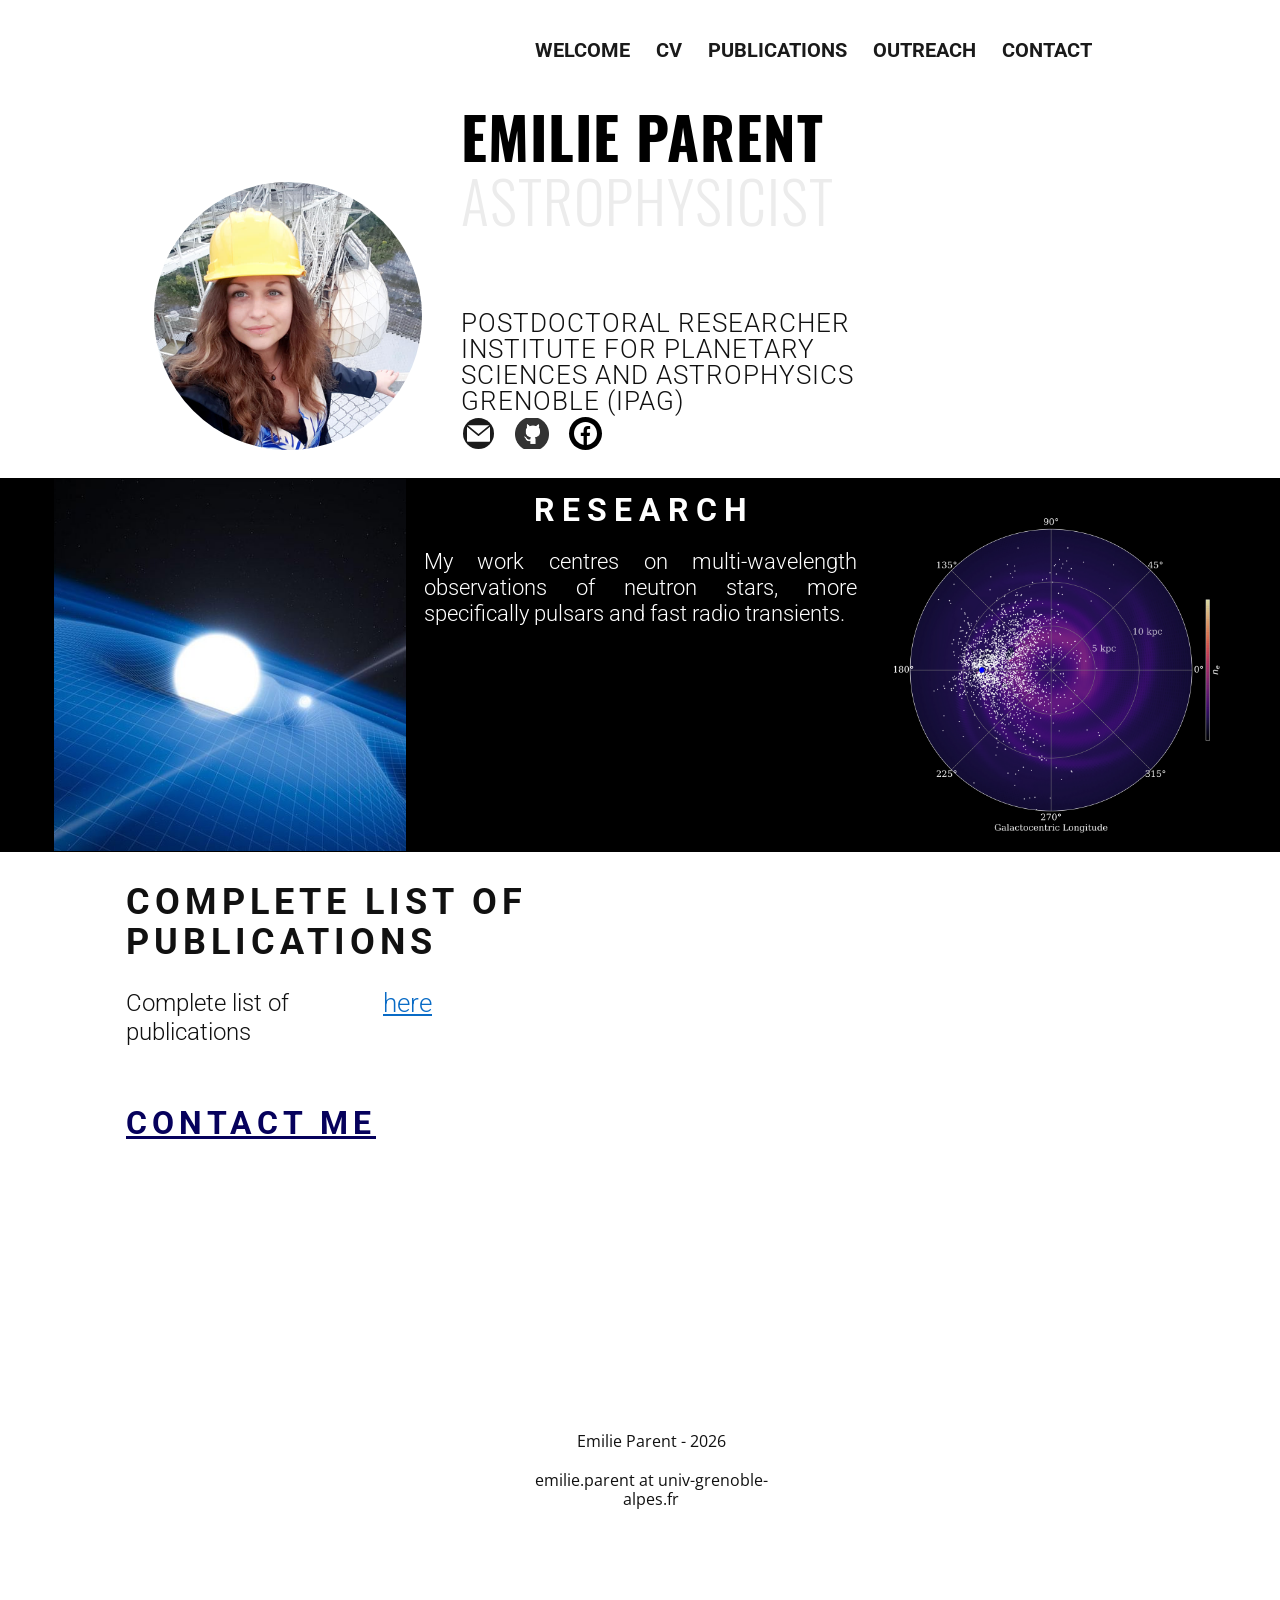
==== commit 769c2bef: "fixes some" ====
--- a/index.html
+++ b/index.html
@@ -87,7 +87,7 @@
         </div>
         <div alt="" class="u-image u-image-circle u-image-1" data-image-width="960" data-image-height="720"></div>
         <img src="images/social_media_logo_github-512.png" alt="" class="u-image u-image-default u-image-2" data-image-width="512" data-image-height="512" data-href="https://github.com/emilieparent" data-target="_blank">
-        <span class="u-grey-90 u-icon u-icon-circle u-spacing-4 u-icon-1" data-href="mailto:parente@physics.mcgill.ca">
+        <span class="u-grey-90 u-icon u-icon-circle u-spacing-4 u-icon-1" data-href="mailto:emilie.parent@univ-grenoble-alpes.fr">
           <svg class="u-svg-link" preserveAspectRatio="xMidYMin slice" viewBox="0 0 477.867 477.867" style=""><use xlink:href="#svg-80b6"></use></svg>
           <svg xmlns="http://www.w3.org/2000/svg" xmlns:xlink="http://www.w3.org/1999/xlink" version="1.1" xml:space="preserve" class="u-svg-content" viewBox="0 0 477.867 477.867" x="0px" y="0px" id="svg-80b6" style="enable-background:new 0 0 477.867 477.867;"><g><g><path d="M460.8,68.267H17.067l221.867,182.75L463.309,68.779C462.488,68.539,461.649,68.368,460.8,68.267z"></path>
 </g>
@@ -127,7 +127,7 @@
               <div class="u-container-style u-layout-cell u-size-23-lg u-size-23-sm u-size-23-xs u-size-24-xl u-size-60-md u-layout-cell-2">
                 <div class="u-container-layout u-valign-top u-container-layout-2">
                   <h2 class="u-align-center u-text u-text-1">RESEARCH</h2>
-                  <p class="u-align-justify u-custom-font u-heading-font u-text u-text-2">My work centres on radio observations of neutron stars and fast radio transients. Using some of the world's largest telescopes, such as the Arecibo Observatory in Puerto Rico and Green Bank Observatory in West Virginia, I develop software to search for new pulsars and Fast Radio Bursts, and study their properties. <br>
+                  <p class="u-align-justify u-custom-font u-heading-font u-text u-text-2">My work centres on multi-wavelength observations of neutron stars, more specifically pulsars and fast radio transients.<br>
                     <br>
                   </p>
                 </div>
@@ -143,23 +143,14 @@
     <section class="u-clearfix u-hidden-xs u-section-4" id="sec-bc11">
       <div class="u-clearfix u-sheet u-sheet-1">
         <h1 class="u-text u-title u-text-1">
-          <font style="font-size: 2.25rem;">Recent Publications<br>
+          <font style="font-size: 2.25rem;">Complete list of publications<br>
           </font>
         </h1>
         <p class="u-text u-text-2">
           <a href="https://ui.adsabs.harvard.edu/public-libraries/4xNnon3OSxSVPEx3XhU-2A" class="u-btn u-button-style u-custom-font u-heading-font u-none u-text-custom-color-3 u-btn-1" target="_blank">here</a>
         </p>
-        <h4 class="u-text u-text-3">For a complete list, click <br>
+        <h4 class="u-text u-text-3">Complete list of publications<br>
         </h4>
-        <img src="images/ads.svg" alt="" class="u-image u-image-default u-image-1" data-image-width="1447" data-image-height="1271" data-href="https://ui.adsabs.harvard.edu/abs/2020arXiv200804217P/abstract" data-target="_blank">
-        <p class="u-text u-text-4">Parent, E., Chawla, P., Kaspi, V. M., et al., First Discovery of a Fast Radio Burst at 350 MHz by the GBNCC Survey,&nbsp; Submitted to ApJ (Aug. 2020)<br>
-          <br>Ferdman, R. D., Freire, P. C. C., Perera, B. B. P., et al., Asymmetric mass ratios for bright double neutron-star mergers, Nature, 583..211F (2019)&nbsp;<br>
-          <br>Parent, E., Kaspi, V. M., Ransom, S. M., et al., Eight Millisecond Pulsars Discovered in the Arecibo PALFA Survey, ApJ, 886, 148 (2019)<br>
-          <br>Parent, E., Kaspi, V. M., Ransom, S. M., et al., The Implementation of a Fast-folding Pipeline for Long-period Pulsar Searching in the PALFA Survey, ApJ, 861...44P (2018) 
-        </p>
-        <img src="images/ads.svg" alt="" class="u-image u-image-default u-image-2" data-image-width="1447" data-image-height="1271" data-href="https://ui.adsabs.harvard.edu/abs/2020Natur.583..211F/abstract" data-target="_blank">
-        <img src="images/ads.svg" alt="" class="u-image u-image-default u-image-3" data-image-width="1447" data-image-height="1271" data-href="https://ui.adsabs.harvard.edu/abs/2019ApJ...886..148P/abstract" data-target="_blank">
-        <img src="images/ads.svg" alt="" class="u-image u-image-default u-image-4" data-image-width="1447" data-image-height="1271" data-href="https://ui.adsabs.harvard.edu/abs/2018ApJ...861...44P/abstract" data-target="_blank">
         <h1 class="u-text u-title u-text-5">
           <a class="u-btn u-button-style u-none u-text-custom-color-2 u-btn-2" href="Contact.html">Contact me<br>
           </a>
@@ -168,19 +159,9 @@
     </section>
     <section class="u-clearfix u-hidden-lg u-hidden-md u-hidden-sm u-hidden-xl u-section-5" id="sec-d0a8">
       <div class="u-clearfix u-sheet u-sheet-1">
-        <h1 class="u-text u-title u-text-1">Recent Publications<br>
-        </h1>
-        <h4 class="u-text u-text-default u-text-2">For a complete list, click <br>
-        </h4>
+        <h2 class="u-text u-text-default u-text-2">Complete list of publications <br>
+        </h2>
         <a href="https://ui.adsabs.harvard.edu/public-libraries/4xNnon3OSxSVPEx3XhU-2A" class="u-btn u-button-style u-custom-font u-heading-font u-none u-text-custom-color-3 u-btn-1" target="_blank">here</a>
-        <p class="u-text u-text-3">Parent, E., Chawla, P., Kaspi, V. M., et al., First Discovery of a Fast Radio Burst at 350 MHz by the GBNCC Survey,&nbsp; Submitted to The Astrophysical Journal (Aug. 2020)<br>
-          <br>Ferdman, R. D., Freire, P. C. C., Perera, B. B. P., et al., Asymmetric mass ratios for bright double neutron-star mergers, Nature, 583..211F (2019)&nbsp;<br>
-          <br>Parent, E., Kaspi, V. M., Ransom, S. M., et al., Eight Millisecond Pulsars Discovered in the Arecibo PALFA Survey, The Astrophysical Journal, 886, 148 (2019)<br>
-          <br>Parent, E., Kaspi, V. M., Ransom, S. M., et al., The Implementation of a Fast-folding Pipeline for Long-period Pulsar Searching in the PALFA Survey, ApJ, 861...44P (2018)
-        </p>
-        <img src="images/ads.svg" alt="" class="u-image u-image-default u-image-1" data-image-width="1447" data-image-height="1271" data-href="https://ui.adsabs.harvard.edu/abs/2020arXiv200804217P/abstract" data-target="_blank">
-        <img src="images/ads.svg" alt="" class="u-image u-image-default u-image-2" data-image-width="1447" data-image-height="1271" data-href="https://ui.adsabs.harvard.edu/abs/2020Natur.583..211F/abstract" data-target="_blank">
-        <img src="images/ads.svg" alt="" class="u-image u-image-default u-image-3" data-image-width="1447" data-image-height="1271" data-href="https://ui.adsabs.harvard.edu/abs/2019ApJ...886..148P/abstract" data-target="_blank">
         <h1 class="u-text u-text-default u-title u-text-4">
           <font style="font-size: 1.5rem;">
             <a class="u-btn u-button-style u-none u-text-custom-color-2 u-btn-2" href="Contact.html">Contact me<br>
@@ -194,7 +175,8 @@
     
     <footer class="u-align-center u-clearfix u-footer u-white u-footer" id="sec-d011"><div class="u-clearfix u-sheet u-sheet-1">
         <p class="u-custom-font u-hidden-sm u-hidden-xs u-text u-text-font u-text-1">
-          <span style="font-weight: normal;"> © Emilie Parent - 2026<br>,
+          <span style="font-weight: normal;"> Emilie Parent - 2026<br>
+			  <br> emilie.parent at univ-grenoble-alpes.fr <br>
           </span>
         </p>
       </div></footer>
